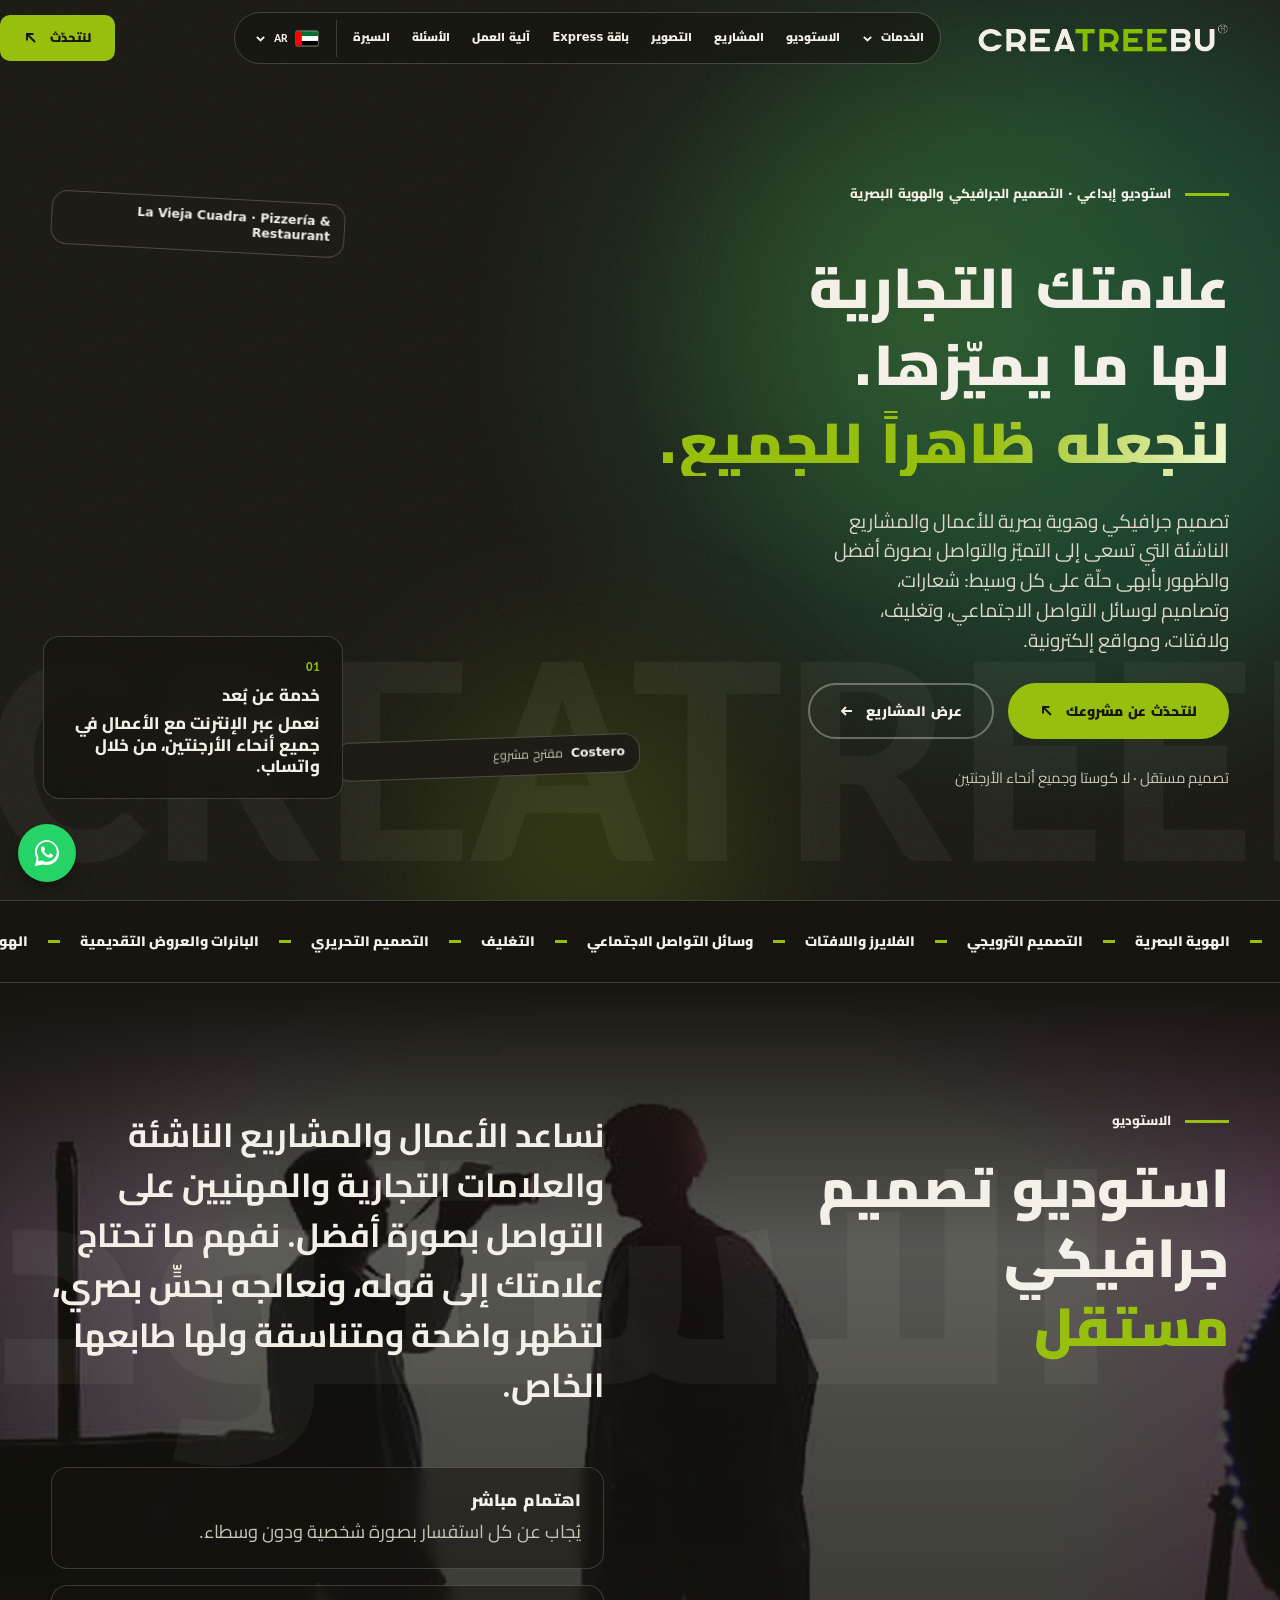
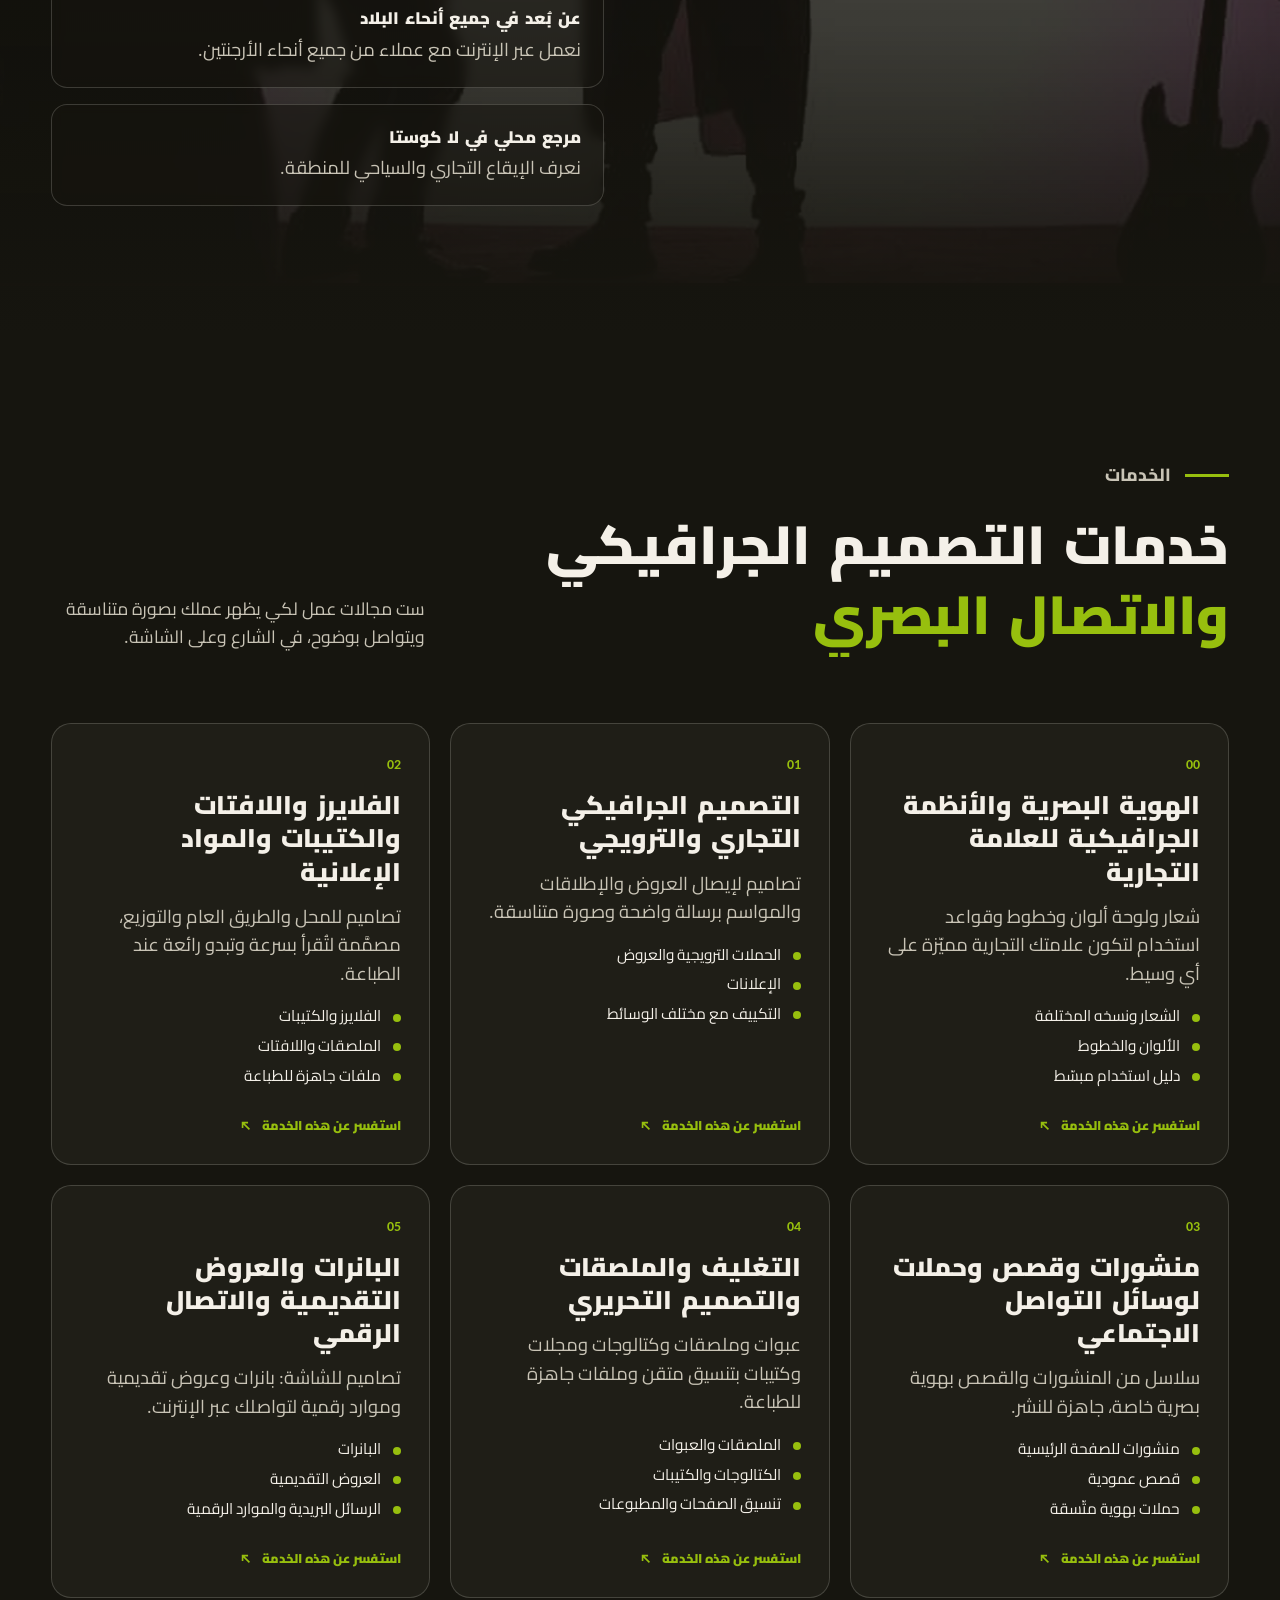
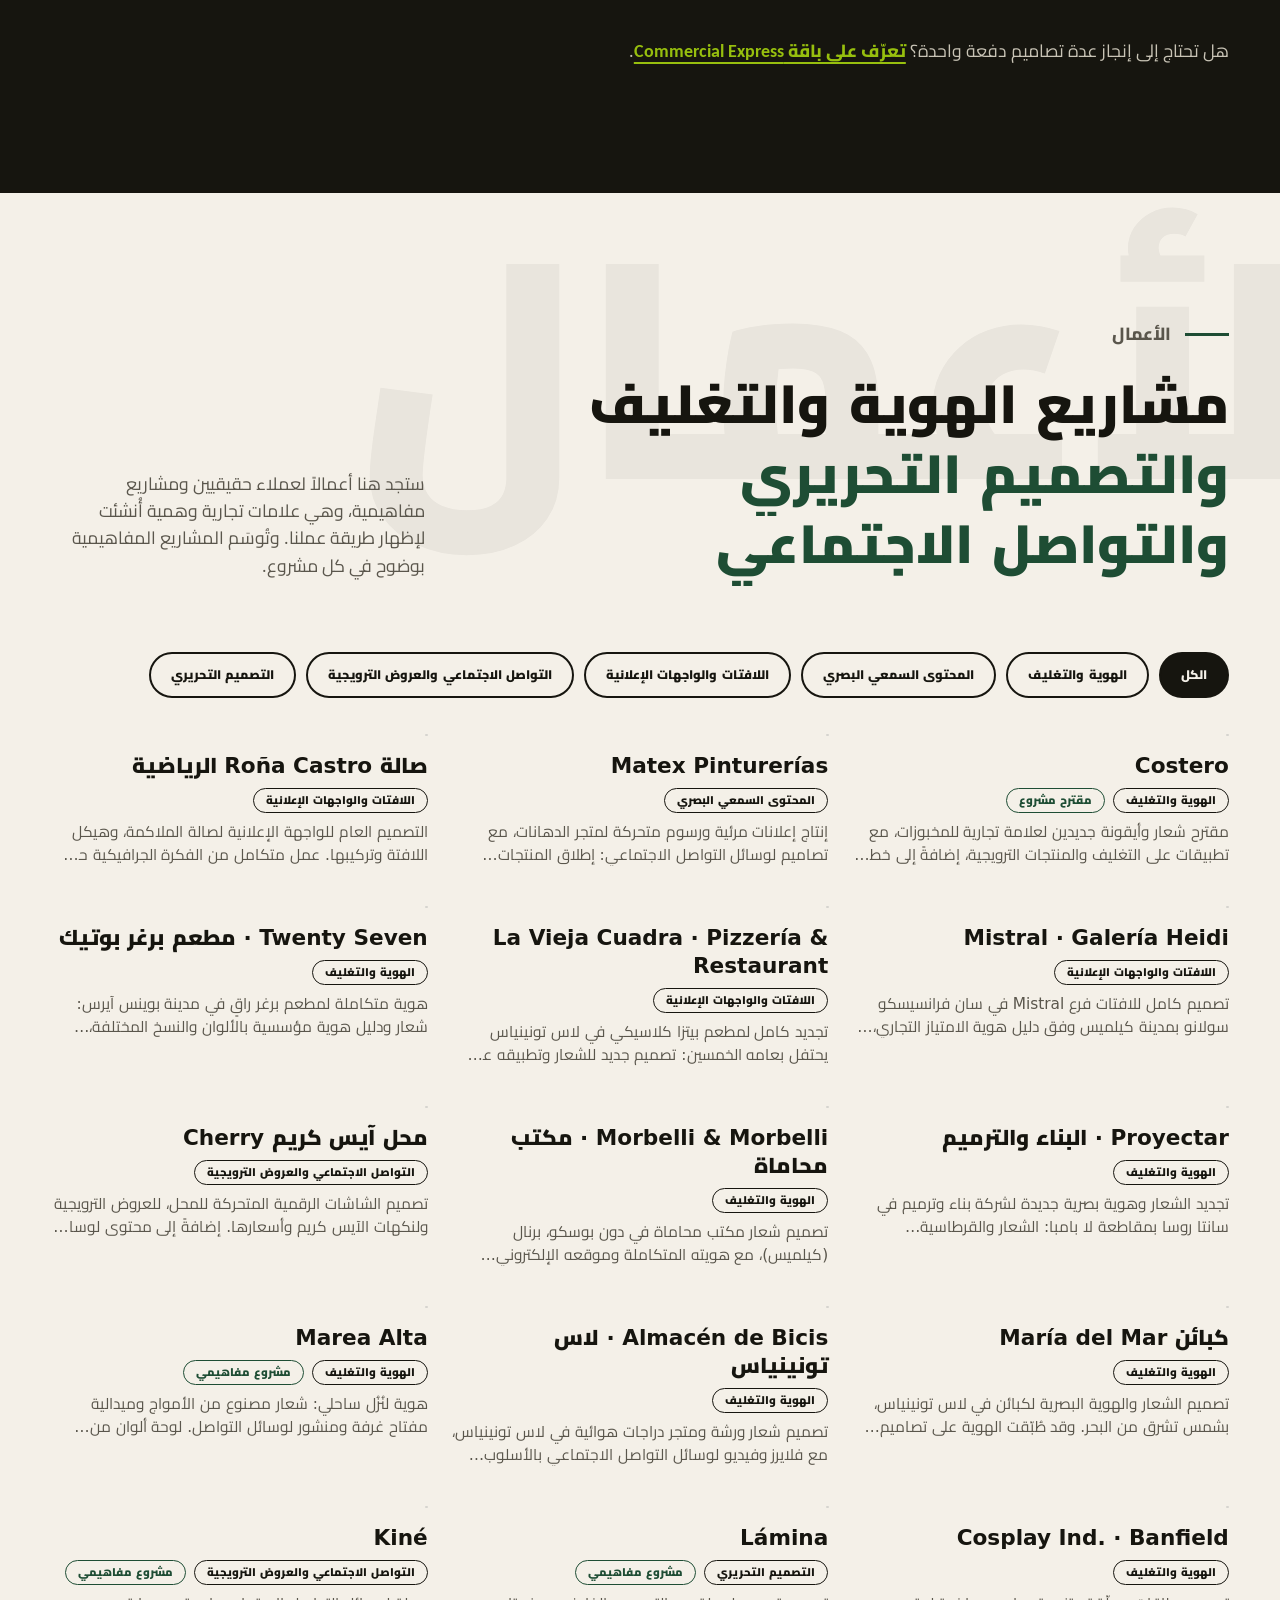
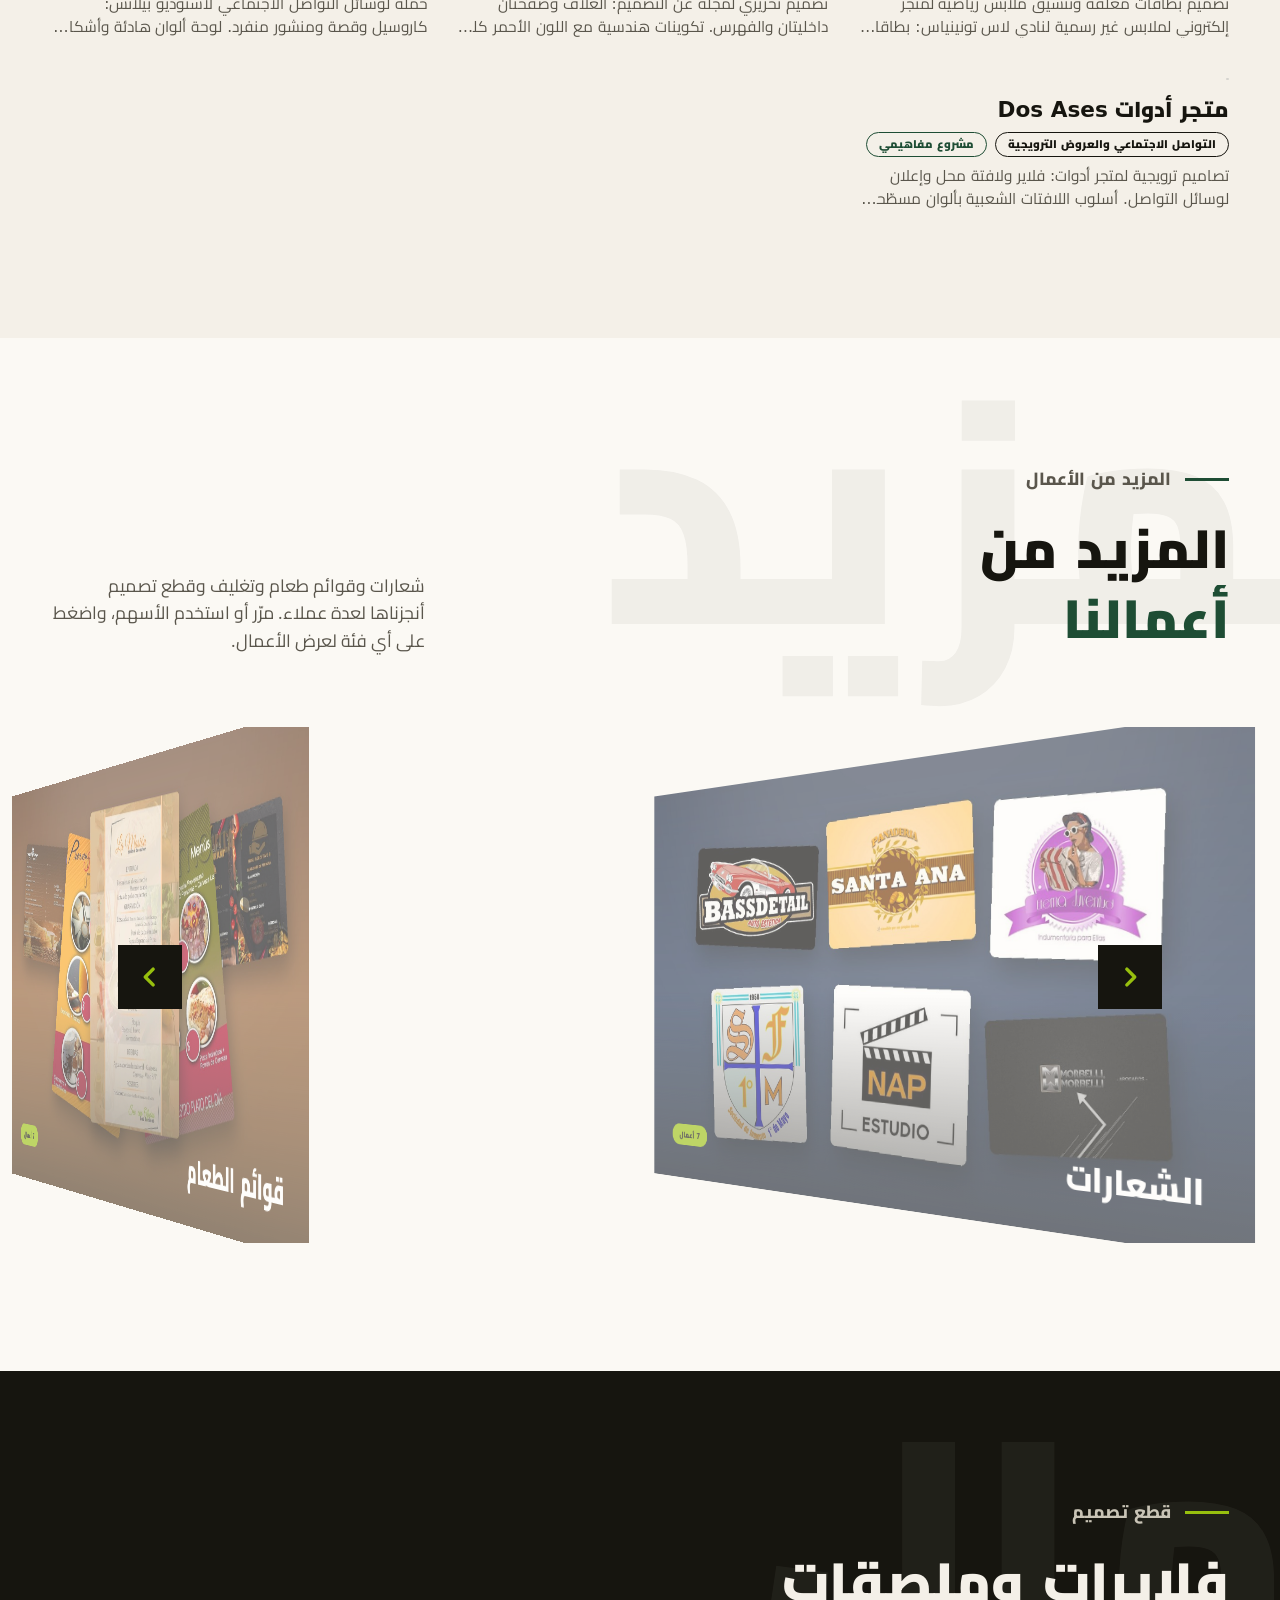
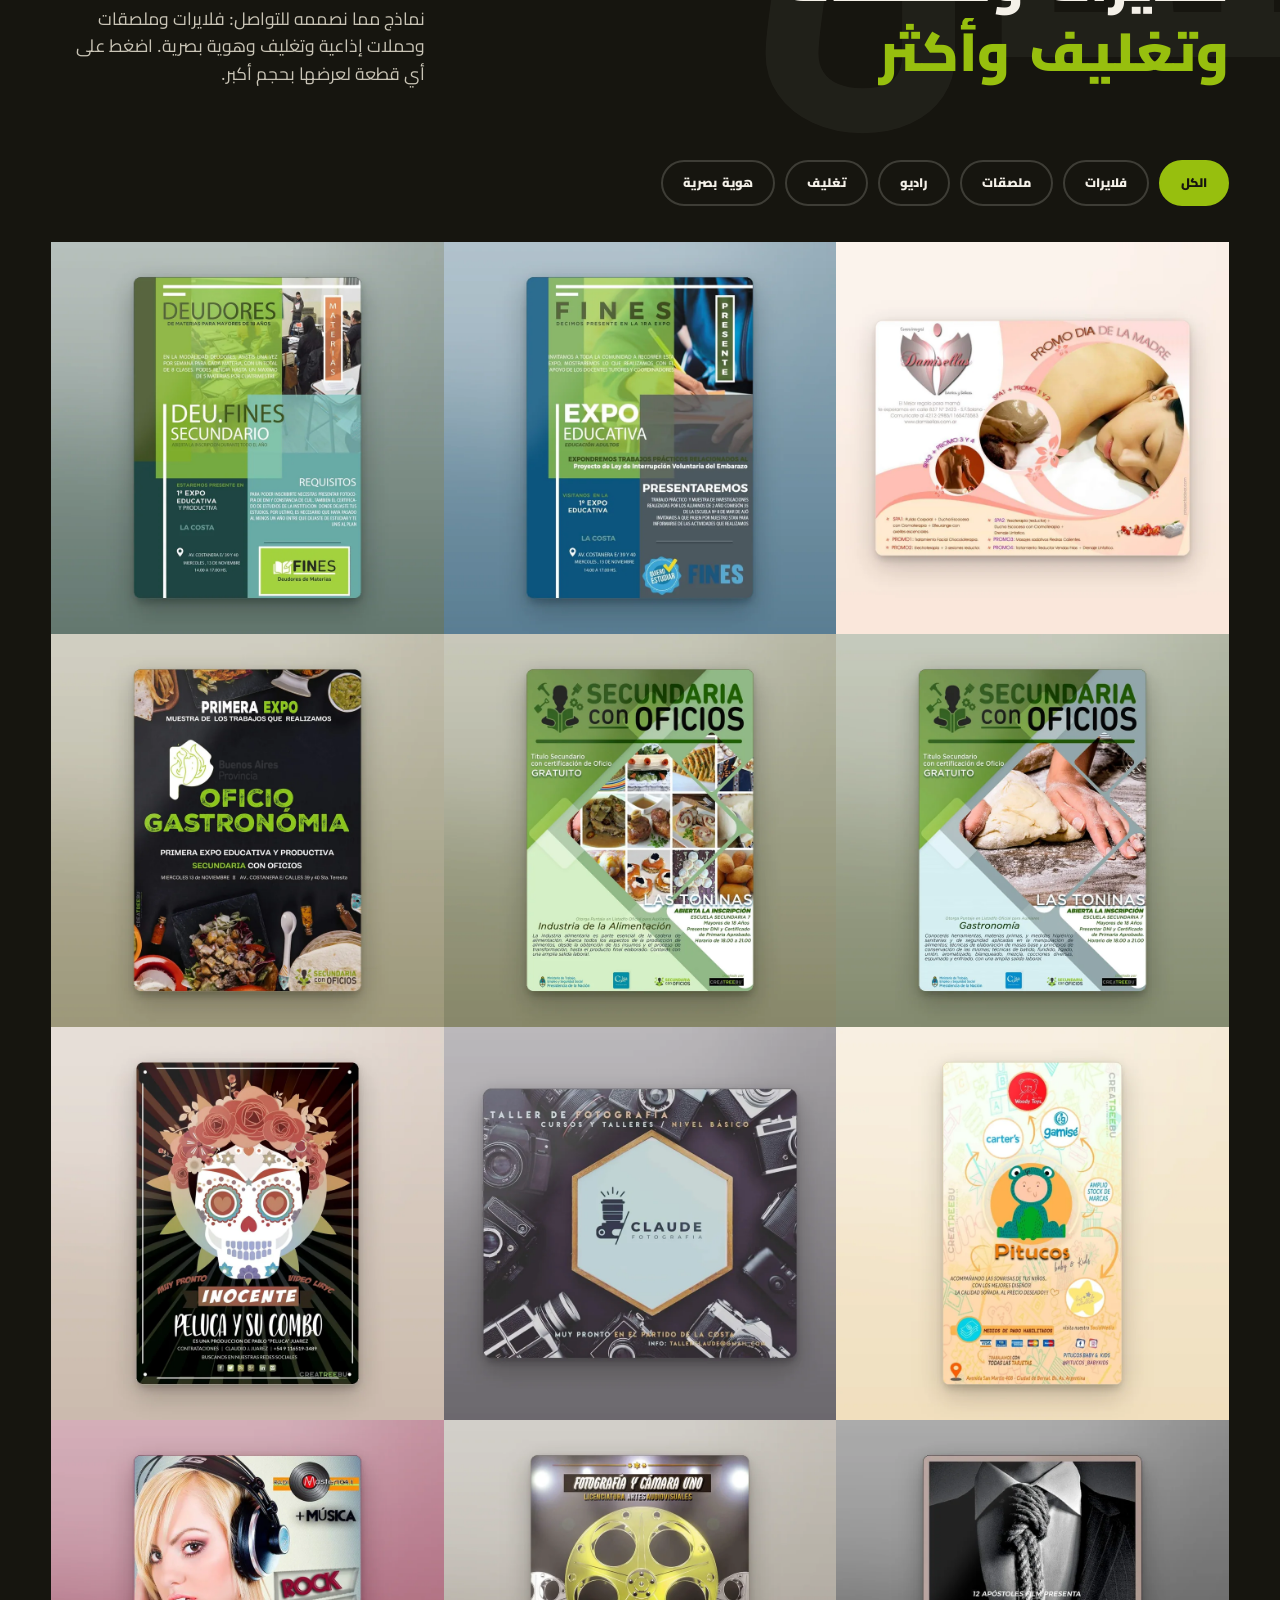
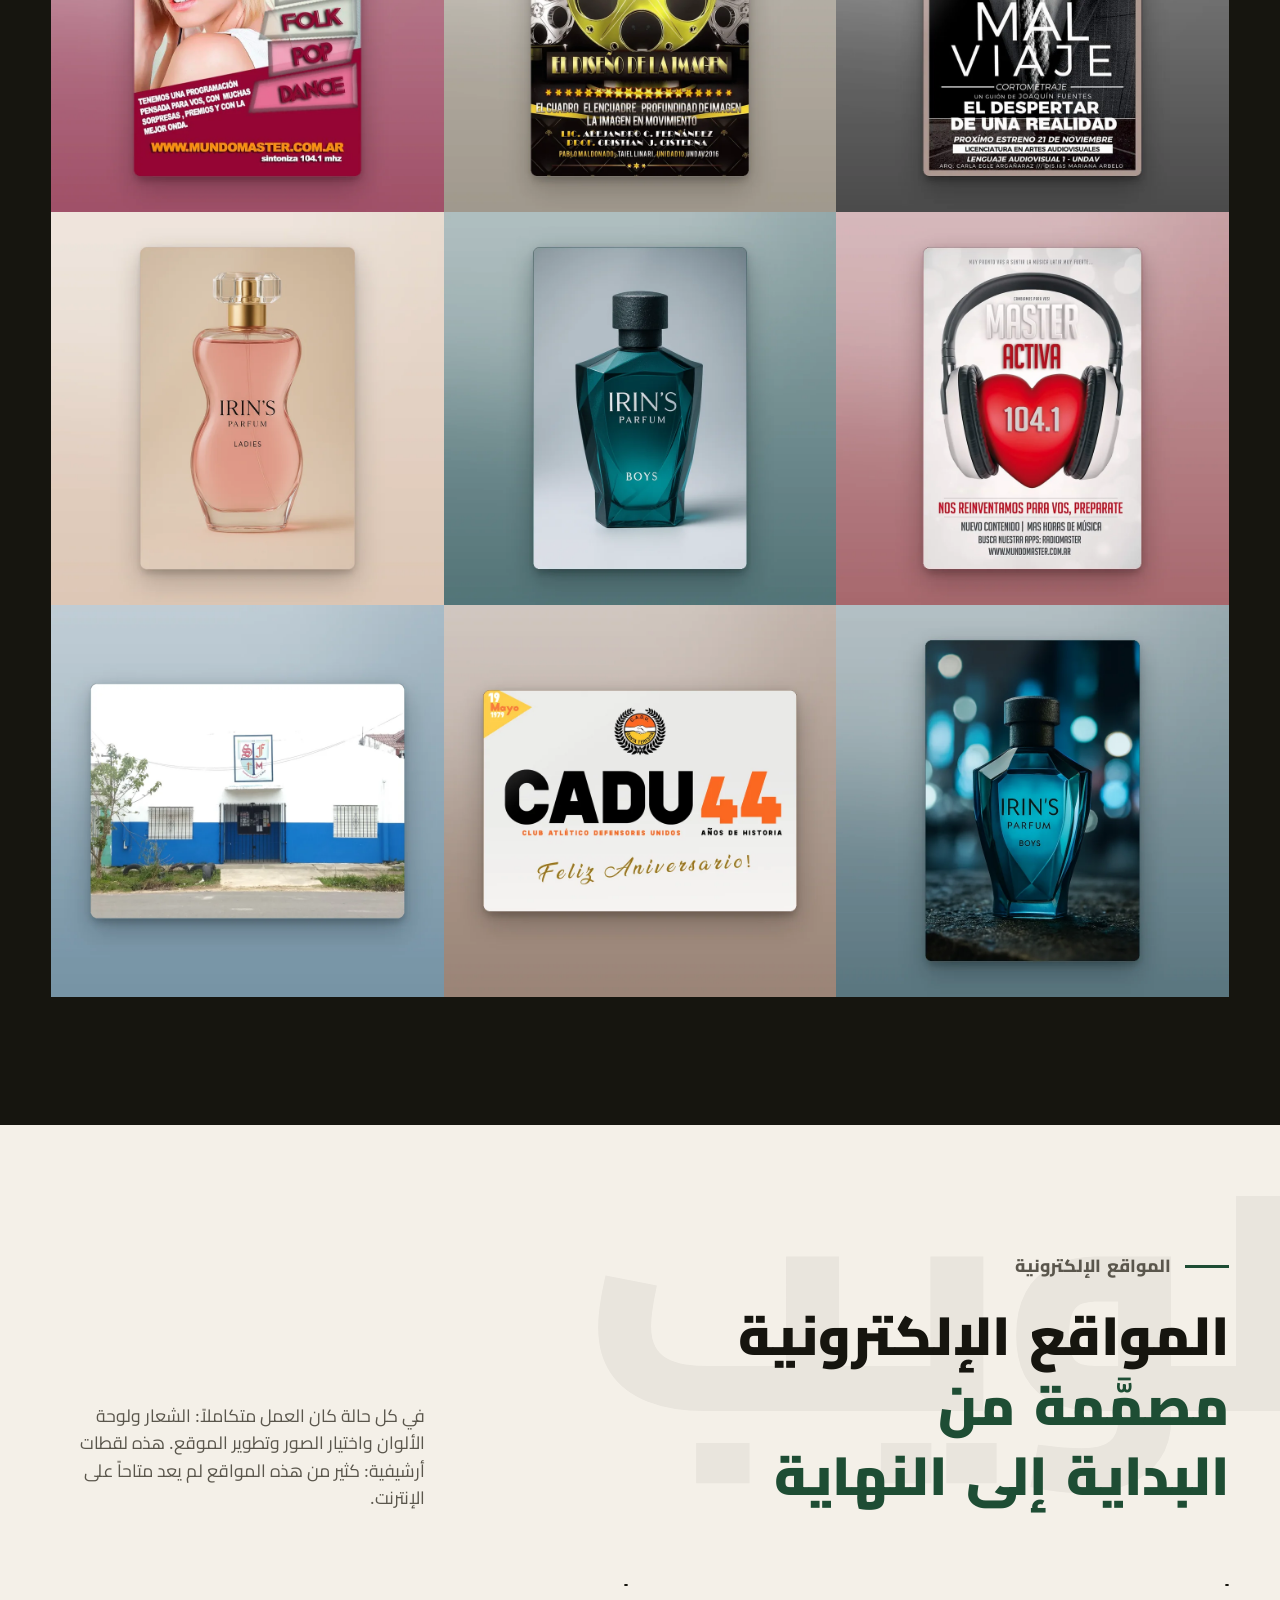
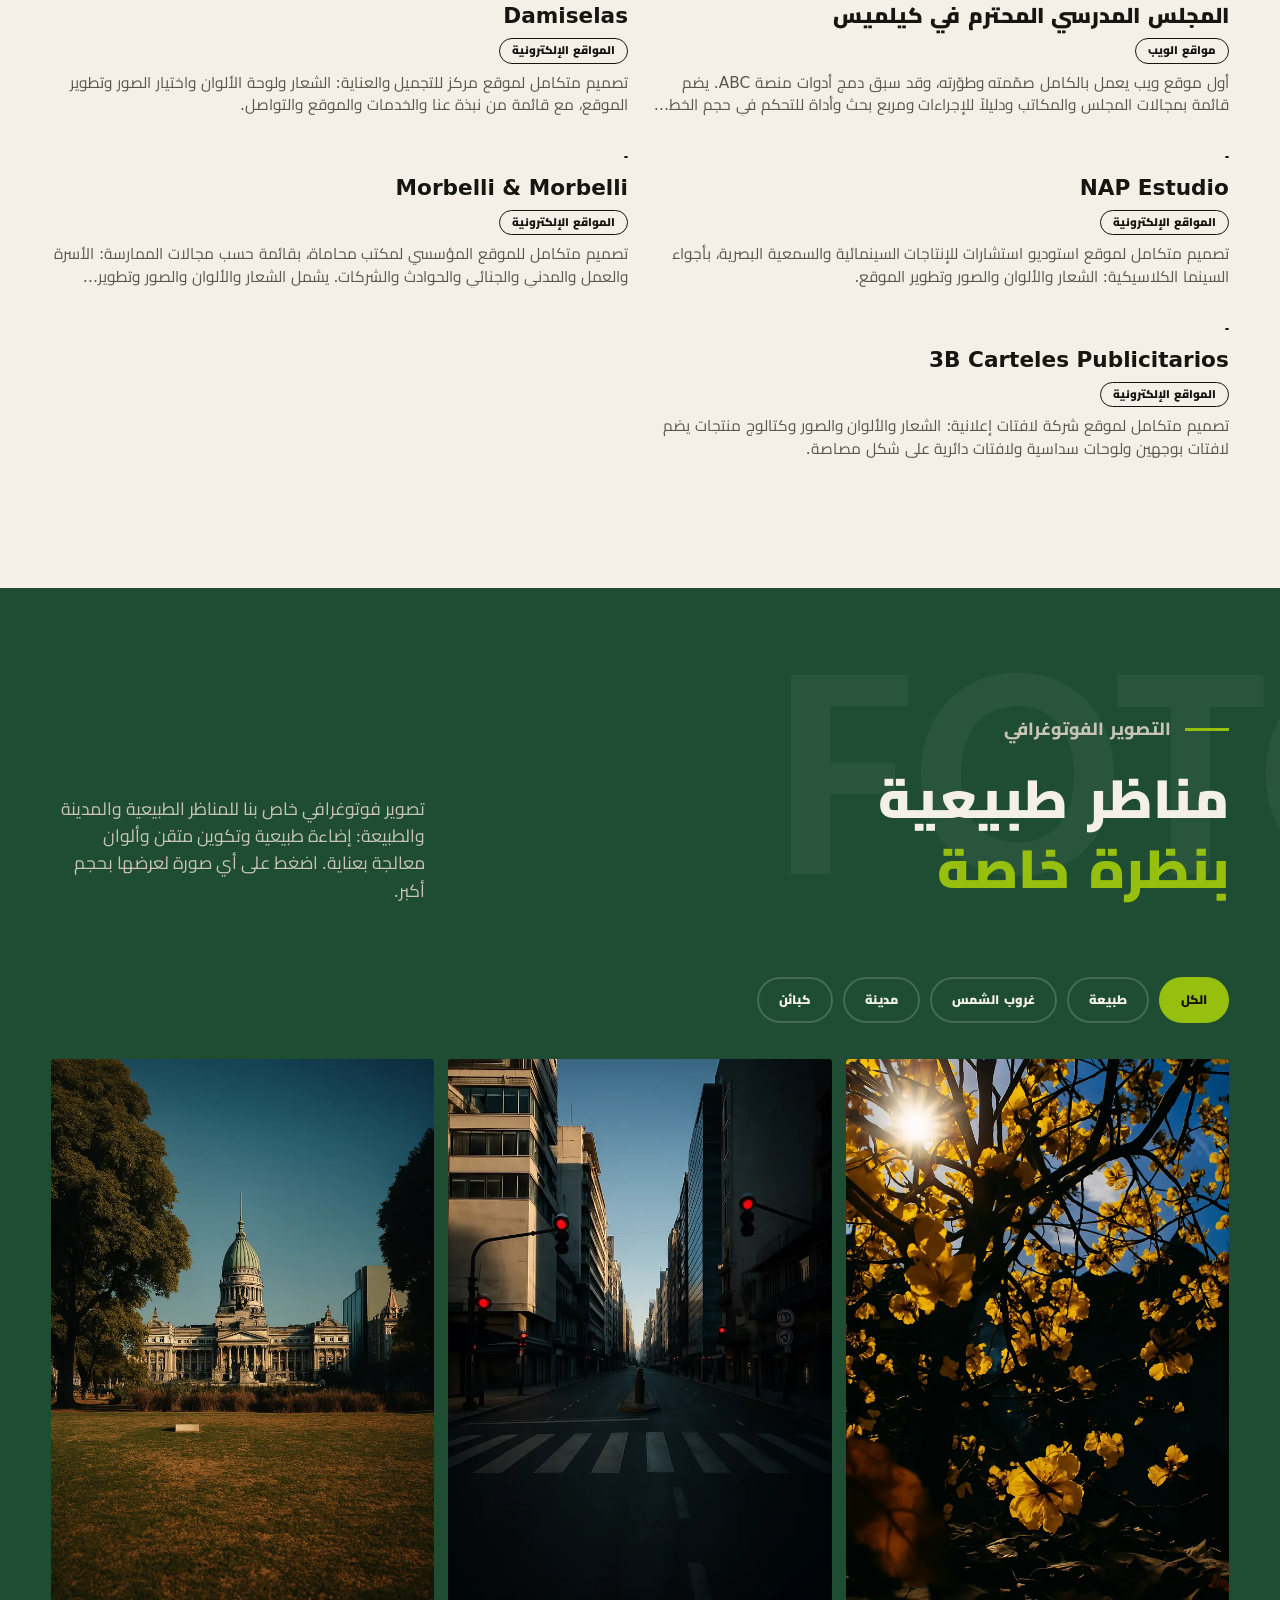
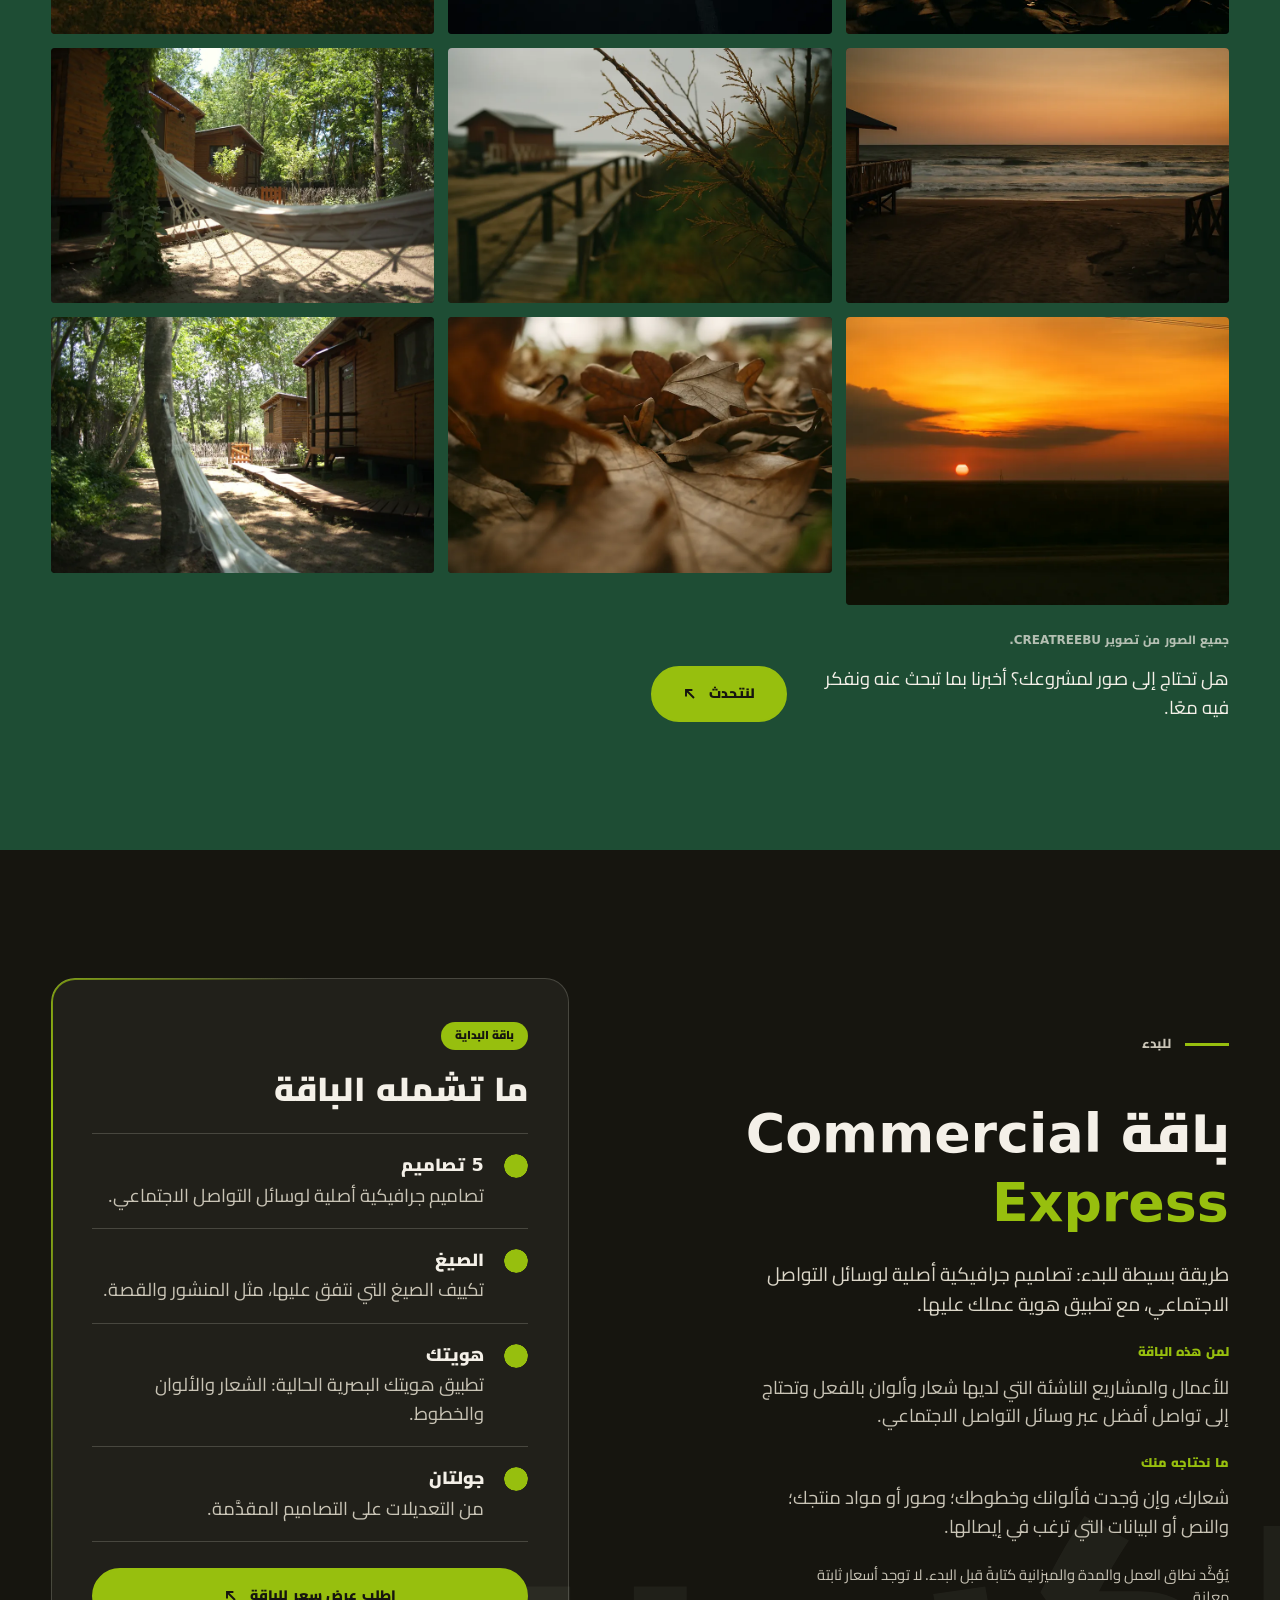
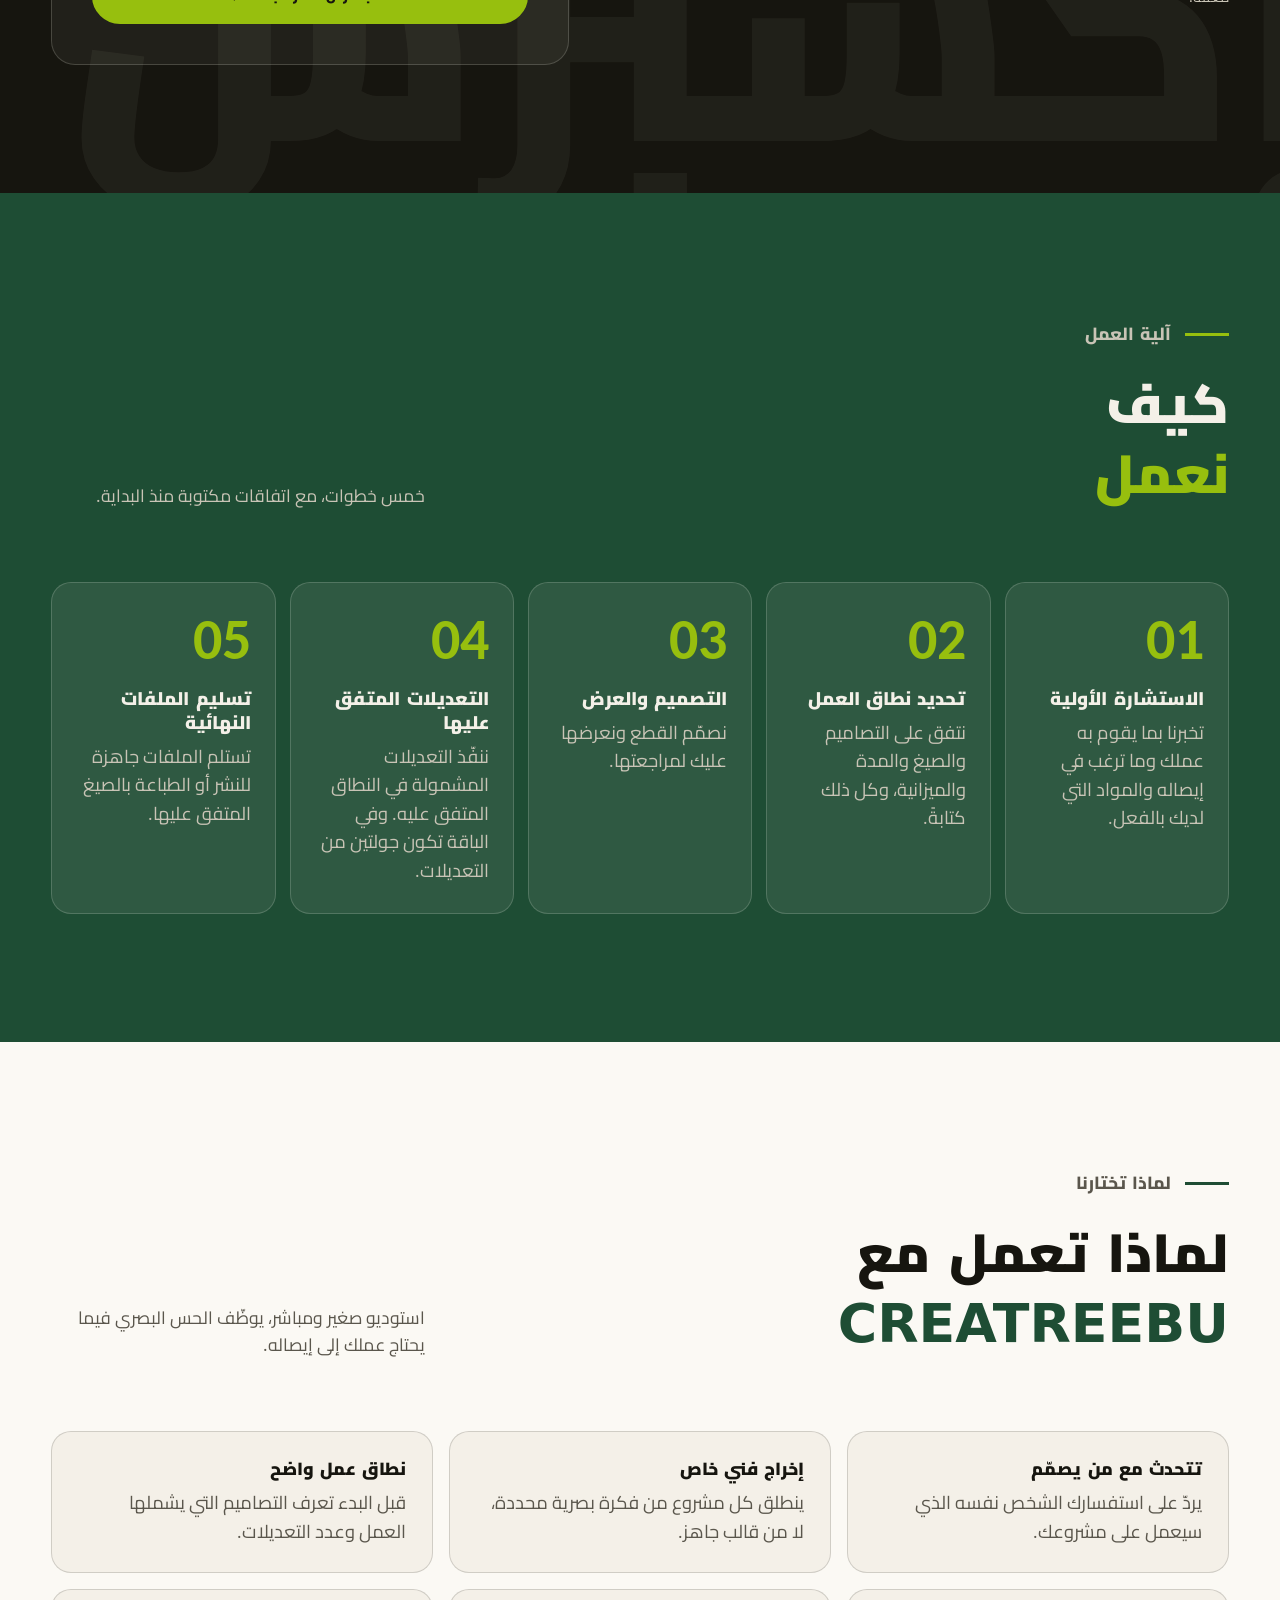
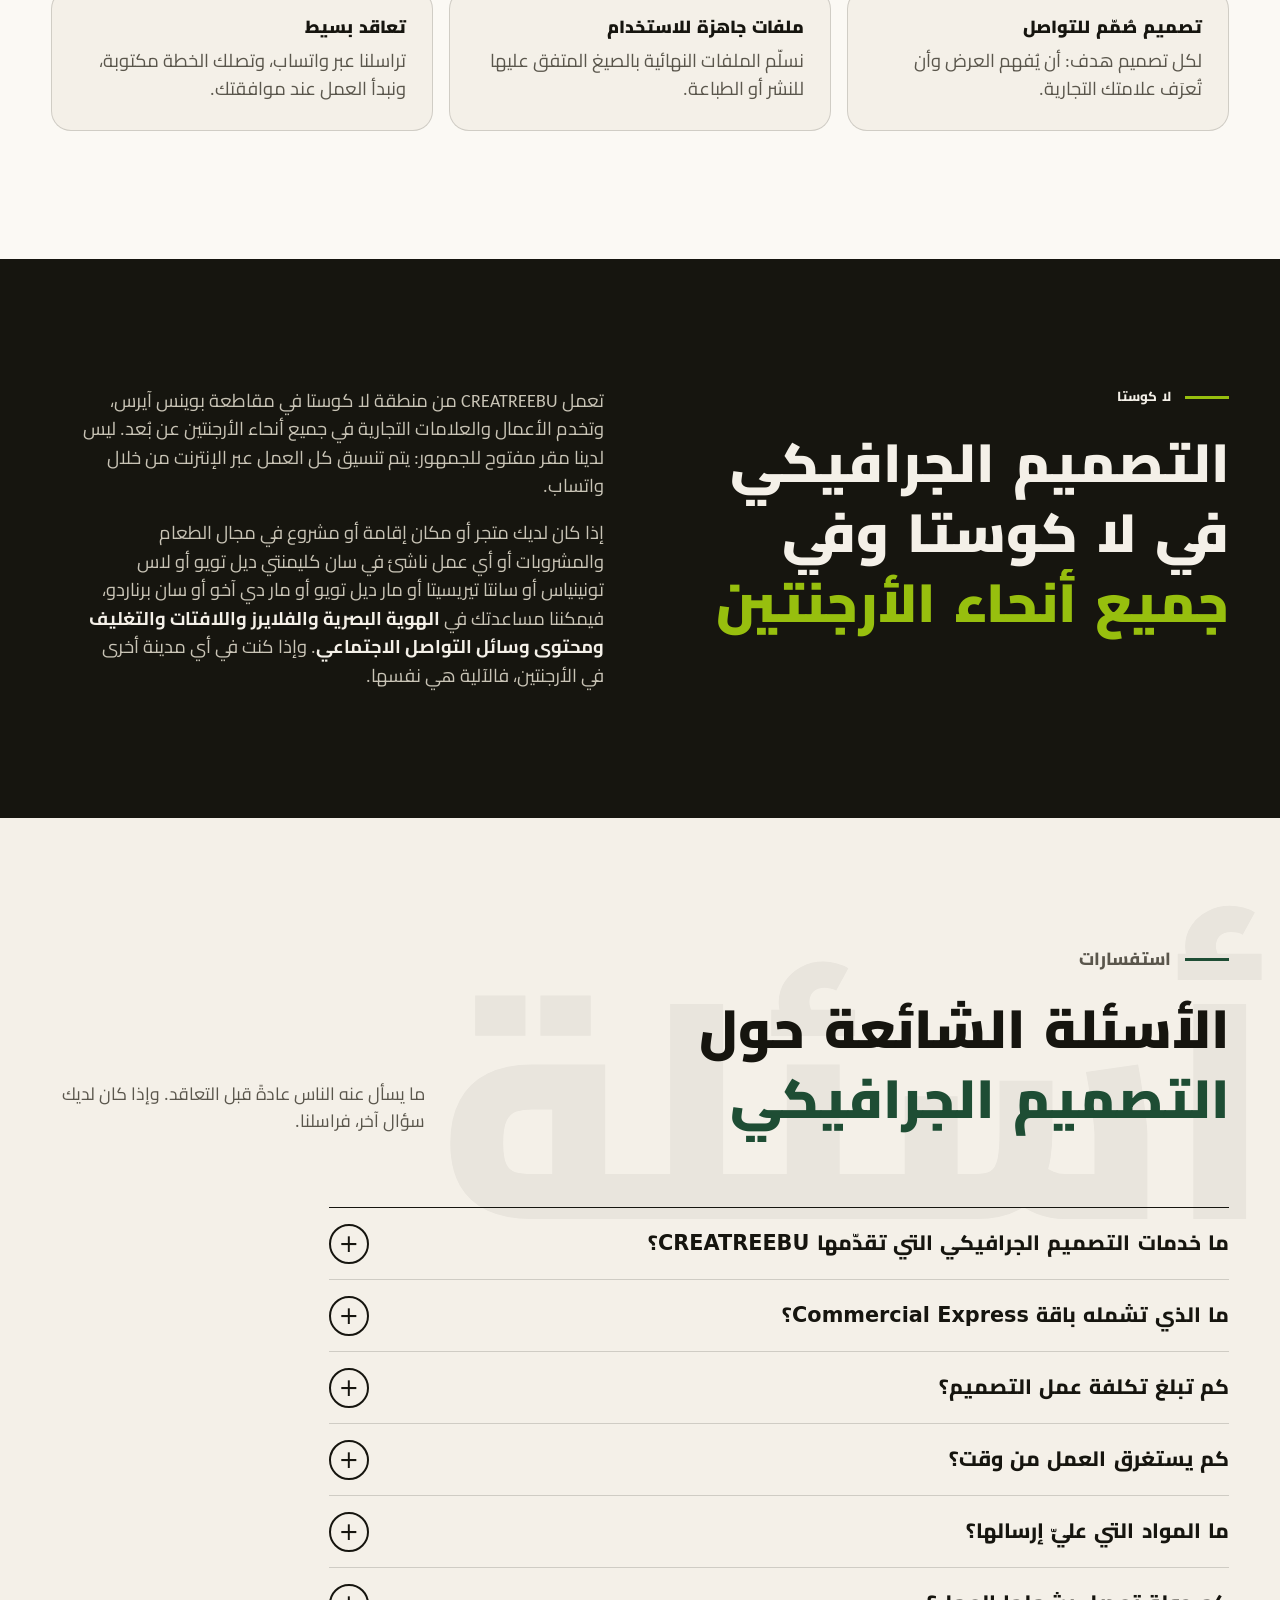
==== ar/index.html @ 33061b44 "Add files via upload" ====
<!DOCTYPE html>
<html lang="ar" dir="rtl">
<head>
  <meta charset="utf-8">
  <meta name="viewport" content="width=device-width, initial-scale=1">
  <title>التصميم الجرافيكي والهوية البصرية في الأرجنتين | CREATREEBU</title>
  <meta name="description" content="تصميم جرافيكي للأعمال: هوية بصرية وفلايرز وعروض ترويجية وتصاميم لوسائل التواصل الاجتماعي. خدمة عن بُعد في جميع أنحاء الأرجنتين انطلاقاً من لا كوستا. راسلنا عبر واتساب.">
  <meta name="robots" content="index, follow, max-image-preview:large">
  <meta name="theme-color" content="#16150F">
  <meta name="referrer" content="no-referrer">
  <link rel="canonical" href="https://creatreebu.github.io/ar/">
  <link rel="alternate" hreflang="es-AR" href="https://creatreebu.github.io/">
  <link rel="alternate" hreflang="es" href="https://creatreebu.github.io/">
  <link rel="alternate" hreflang="en" href="https://creatreebu.github.io/en/">
  <link rel="alternate" hreflang="ar" href="https://creatreebu.github.io/ar/">
  <link rel="alternate" hreflang="x-default" href="https://creatreebu.github.io/">

  <!-- Open Graph y Twitter -->
  <meta property="og:type" content="website">
  <meta property="og:locale" content="ar_AE">
  <meta property="og:locale:alternate" content="es_AR">
  <meta property="og:locale:alternate" content="en_US">
  <meta property="og:site_name" content="CREATREEBU">
  <meta property="og:url" content="https://creatreebu.github.io/ar/">
  <meta property="og:title" content="التصميم الجرافيكي والهوية البصرية في الأرجنتين | CREATREEBU">
  <meta property="og:description" content="استوديو إبداعي مستقل للتصميم الجرافيكي الرقمي: هوية بصرية وتصاميم ترويجية ومحتوى لوسائل التواصل الاجتماعي وتغليف. خدمة عن بُعد في جميع أنحاء الأرجنتين.">
  <meta property="og:image" content="https://creatreebu.github.io/og-image-ar.png">
  <meta property="og:image:width" content="1200">
  <meta property="og:image:height" content="630">
  <meta property="og:image:alt" content="CREATREEBU، استوديو إبداعي للتصميم الجرافيكي الرقمي: تصميم جرافيكي لعلامات تجارية بهوية خاصة بها.">
  <meta name="twitter:card" content="summary_large_image">
  <meta name="twitter:title" content="التصميم الجرافيكي والهوية البصرية في الأرجنتين | CREATREEBU">
  <meta name="twitter:description" content="هوية بصرية وتصاميم ترويجية ووسائل تواصل اجتماعي وتغليف. خدمة عن بُعد في جميع أنحاء الأرجنتين.">
  <meta name="twitter:image" content="https://creatreebu.github.io/og-image-ar.png">

  <link rel="icon" href="data:image/svg+xml,%3Csvg xmlns='http://www.w3.org/2000/svg' viewBox='0 0 32 32'%3E%3Crect width='32' height='32' rx='7' fill='%2316150F'/%3E%3Crect x='7' y='14' width='4' height='11' rx='2' fill='%2397BF0E'/%3E%3Crect x='14' y='7' width='4' height='18' rx='2' fill='%2397BF0E'/%3E%3Crect x='21' y='11' width='4' height='14' rx='2' fill='%2397BF0E'/%3E%3C/svg%3E">

  <script type="application/ld+json">
{
  "@context": "https://schema.org",
  "@graph": [
    {
      "@type": "WebSite",
      "@id": "https://creatreebu.github.io/ar/#website",
      "url": "https://creatreebu.github.io/ar/",
      "name": "CREATREEBU",
      "inLanguage": "ar",
      "publisher": {
        "@id": "https://creatreebu.github.io/ar/#estudio"
      }
    },
    {
      "@type": "ProfessionalService",
      "@id": "https://creatreebu.github.io/ar/#estudio",
      "name": "CREATREEBU",
      "url": "https://creatreebu.github.io/ar/",
      "description": "استوديو إبداعي مستقل للتصميم الجرافيكي الرقمي. هوية بصرية وتصاميم ترويجية ومحتوى لوسائل التواصل الاجتماعي وتغليف وتصميم تحريري. خدمة عن بُعد في جميع أنحاء الأرجنتين.",
      "image": "https://creatreebu.github.io/og-image-ar.png",
      "logo": "https://creatreebu.github.io/imagenes/logo-creatreebu.png",
      "telephone": "+5491162187085",
      "email": "creatreebu@gmail.com",
      "sameAs": ["https://www.facebook.com/Creatreebu/", "https://share.google/mDdcSpGAqllsYpdat"],
      "areaServed": [
        {
          "@type": "AdministrativeArea",
          "name": "منطقة لا كوستا، مقاطعة بوينس آيرس، الأرجنتين"
        },
        {
          "@type": "Country",
          "name": "الأرجنتين"
        }
      ],
      "knowsAbout": [
        "التصميم الجرافيكي",
        "الهوية البصرية",
        "تصميم التغليف",
        "التصميم التحريري",
        "محتوى وسائل التواصل الاجتماعي"
      ],
      "serviceType": [
        "التصميم الجرافيكي",
        "الهوية البصرية",
        "تصميم المواد الترويجية",
        "محتوى وسائل التواصل الاجتماعي",
        "التغليف والتصميم التحريري"
      ],
      "hasOfferCatalog": {
        "@type": "OfferCatalog",
        "name": "خدمات التصميم الجرافيكي والاتصال البصري",
        "itemListElement": [
          {
            "@type": "Offer",
            "itemOffered": {
              "@type": "Service",
              "name": "الهوية البصرية والأنظمة الجرافيكية للعلامة التجارية",
              "description": "شعار ولوحة ألوان وخطوط وقواعد استخدام لتكون علامتك التجارية مميّزة على أي وسيط.",
              "provider": {
                "@id": "https://creatreebu.github.io/ar/#estudio"
              }
            }
          },
          {
            "@type": "Offer",
            "itemOffered": {
              "@type": "Service",
              "name": "التصميم الجرافيكي التجاري والترويجي",
              "description": "تصاميم لإيصال العروض والإطلاقات والمواسم برسالة واضحة وصورة متناسقة.",
              "provider": {
                "@id": "https://creatreebu.github.io/ar/#estudio"
              }
            }
          },
          {
            "@type": "Offer",
            "itemOffered": {
              "@type": "Service",
              "name": "الفلايرز واللافتات والكتيبات والمواد الإعلانية",
              "description": "تصاميم للمحل والطريق العام والتوزيع، مصمَّمة لتُقرأ بسرعة وتبدو رائعة عند الطباعة.",
              "provider": {
                "@id": "https://creatreebu.github.io/ar/#estudio"
              }
            }
          },
          {
            "@type": "Offer",
            "itemOffered": {
              "@type": "Service",
              "name": "منشورات وقصص وحملات لوسائل التواصل الاجتماعي",
              "description": "سلاسل من المنشورات والقصص بهوية بصرية خاصة، جاهزة للنشر.",
              "provider": {
                "@id": "https://creatreebu.github.io/ar/#estudio"
              }
            }
          },
          {
            "@type": "Offer",
            "itemOffered": {
              "@type": "Service",
              "name": "التغليف والملصقات والتصميم التحريري",
              "description": "عبوات وملصقات وكتالوجات ومجلات وكتيبات بتنسيق متقن وملفات جاهزة للطباعة.",
              "provider": {
                "@id": "https://creatreebu.github.io/ar/#estudio"
              }
            }
          },
          {
            "@type": "Offer",
            "itemOffered": {
              "@type": "Service",
              "name": "البانرات والعروض التقديمية والاتصال الرقمي",
              "description": "تصاميم للشاشة: بانرات وعروض تقديمية وموارد رقمية لتواصلك عبر الإنترنت.",
              "provider": {
                "@id": "https://creatreebu.github.io/ar/#estudio"
              }
            }
          },
          {
            "@type": "Offer",
            "itemOffered": {
              "@type": "Service",
              "name": "باقة Commercial Express",
              "description": "خمسة تصاميم جرافيكية أصلية لوسائل التواصل الاجتماعي، وتكييف الصيغ المتفق عليها، وتطبيق الهوية البصرية الحالية، وجولتان من التعديلات.",
              "provider": {
                "@id": "https://creatreebu.github.io/ar/#estudio"
              }
            }
          }
        ]
      }
    },
    {
      "@type": "WebPage",
      "@id": "https://creatreebu.github.io/ar/#webpage",
      "url": "https://creatreebu.github.io/ar/",
      "name": "التصميم الجرافيكي والهوية البصرية في الأرجنتين | CREATREEBU",
      "inLanguage": "ar",
      "isPartOf": {
        "@id": "https://creatreebu.github.io/ar/#website"
      },
      "about": {
        "@id": "https://creatreebu.github.io/ar/#estudio"
      },
      "primaryImageOfPage": {
        "@type": "ImageObject",
        "url": "https://creatreebu.github.io/og-image-ar.png",
        "width": 1200,
        "height": 630
      }
    },
    {
      "@type": "FAQPage",
      "@id": "https://creatreebu.github.io/ar/#preguntas",
      "url": "https://creatreebu.github.io/ar/#preguntas",
      "inLanguage": "ar",
      "mainEntity": [
        {
          "@type": "Question",
          "name": "ما خدمات التصميم الجرافيكي التي تقدّمها CREATREEBU؟",
          "acceptedAnswer": {
            "@type": "Answer",
            "text": "الهوية البصرية والأنظمة الجرافيكية للعلامات التجارية؛ والتصميم الجرافيكي التجاري والترويجي؛ والفلايرز واللافتات والكتيبات والمواد الإعلانية؛ ومنشورات وقصص وحملات وسائل التواصل الاجتماعي؛ والتغليف والملصقات والتصميم التحريري؛ والبانرات والعروض التقديمية وتصاميم الاتصال الرقمي."
          }
        },
        {
          "@type": "Question",
          "name": "ما الذي تشمله باقة Commercial Express؟",
          "acceptedAnswer": {
            "@type": "Answer",
            "text": "خمسة تصاميم جرافيكية أصلية لوسائل التواصل الاجتماعي، وتكييف الصيغ التي نتفق عليها، وتطبيق هويتك البصرية الحالية، وجولتان من التعديلات."
          }
        },
        {
          "@type": "Question",
          "name": "كم تبلغ تكلفة عمل التصميم؟",
          "acceptedAnswer": {
            "@type": "Answer",
            "text": "لا نعمل بأسعار ثابتة معلنة لأن لكل مشروع نطاقاً مختلفاً. تراسلنا عبر واتساب وتخبرنا بما تحتاج إليه، فنرسل لك عرض سعر مكتوباً قبل البدء."
          }
        },
        {
          "@type": "Question",
          "name": "كم يستغرق العمل من وقت؟",
          "acceptedAnswer": {
            "@type": "Answer",
            "text": "يعتمد ذلك على نطاق العمل ووقت استلامنا للمواد وملاحظاتك. ويُتَّفق كتابةً على المدة المقدَّرة قبل البدء، بعد أن نطّلع على العمل."
          }
        },
        {
          "@type": "Question",
          "name": "ما المواد التي عليّ إرسالها؟",
          "acceptedAnswer": {
            "@type": "Answer",
            "text": "شعارك، وإن وُجدت فألوانك وخطوطك؛ وصور أو مواد منتجك أو محلك أو مكان إقامتك؛ والنص أو البيانات التي ترغب في إيصالها. وإذا نقص شيء فنحدده معاً في الاستشارة الأولية."
          }
        },
        {
          "@type": "Question",
          "name": "كم جولة تعديل يشملها العمل؟",
          "acceptedAnswer": {
            "@type": "Answer",
            "text": "تشمل باقة Commercial Express جولتين من التعديلات. أما في الأعمال الأخرى فيُتَّفق على عدد التعديلات ضمن نطاق العمل قبل البدء."
          }
        },
        {
          "@type": "Question",
          "name": "هل تعملون مع أعمال في لا كوستا وفي مدن أخرى؟",
          "acceptedAnswer": {
            "@type": "Answer",
            "text": "نعم. نعمل من لا كوستا في مقاطعة بوينس آيرس، ونخدم الأعمال والعلامات التجارية في جميع أنحاء الأرجنتين عن بُعد. ويتم تنسيق كل شيء عبر الإنترنت من خلال واتساب."
          }
        },
        {
          "@type": "Question",
          "name": "ما الملفات التي أستلمها في نهاية العمل؟",
          "acceptedAnswer": {
            "@type": "Answer",
            "text": "الملفات النهائية الجاهزة للنشر أو الطباعة، بالصيغ التي نتفق عليها ضمن نطاق العمل، مثل صور لوسائل التواصل الاجتماعي أو ملفات للمطبعة."
          }
        },
        {
          "@type": "Question",
          "name": "هل مشاريع معرض الأعمال لعملاء حقيقيين؟",
          "acceptedAnswer": {
            "@type": "Answer",
            "text": "بعضها كذلك وبعضها لا. المشاريع الموسومة بـ«مشروع مفاهيمي» هي علامات تجارية وهمية أُنشئت لإظهار طريقة عملنا في الهوية والتغليف والتصميم التحريري ووسائل التواصل والعروض الترويجية. أما البقية فهي أعمال أو مقترحات لعملاء حقيقيين."
          }
        }
      ]
    }
  ]
}
  </script>

  <link rel="preconnect" href="https://fonts.googleapis.com">
  <link rel="preconnect" href="https://fonts.gstatic.com" crossorigin>
  <link rel="stylesheet" href="https://fonts.googleapis.com/css2?family=Carlito:ital,wght@0,400;0,700;1,400&display=swap">
  <link rel="stylesheet" href="../style.css">
  <link rel="stylesheet" href="../lang.css">
  <link rel="stylesheet" href="../rtl.css">
  <link rel="preload" href="../fonts/cairo-arabic-wght.woff2" as="font" type="font/woff2" crossorigin>
</head>

<body>
  <a class="saltar" href="#contenido">انتقل إلى المحتوى</a>
  <div class="progreso" id="progreso" aria-hidden="true"></div>

  <!-- ENCABEZADO -->
  <header class="cab">
    <div class="contenedor cab-fila">
      <a class="marca" href="#inicio" aria-label="CREATREEBU، العودة إلى أعلى الصفحة">
        <img class="marca-logo" src="../imagenes/logo-creatreebu-cab.png" width="925" height="110" alt="CREATREEBU">
      </a>

      <button class="menu-btn" type="button" aria-expanded="false" aria-controls="menu" aria-label="فتح القائمة">
        <span class="menu-barras" aria-hidden="true"></span>
      </button>

      <nav class="nav" id="menu" aria-label="الرئيسية">
        <ul class="nav-capsula">
          <li class="nav-mega">
            <button class="nav-btn" type="button" aria-expanded="false" aria-controls="mega">
              الخدمات
              <svg viewBox="0 0 12 12" aria-hidden="true" focusable="false"><path d="M2 4.2L6 8.2L10 4.2" fill="none" stroke="currentColor" stroke-width="2"/></svg>
            </button>
            <div class="mega" id="mega">
              <div class="mega-cab">
                <p>الخدمات</p>
                <a class="enlace-flecha" href="#servicios">عرض الكل</a>
              </div>
              <div class="mega-cols">
                <div class="mega-grupo">
                  <p>العلامة التجارية</p>
                  <ul>
                    <li><a href="#servicio-identidad"><b>00</b> الهوية البصرية</a></li>
                    <li><a href="#servicio-packaging"><b>04</b> التغليف والتصميم التحريري</a></li>
                  </ul>
                </div>
                <div class="mega-grupo">
                  <p>الاتصال التجاري</p>
                  <ul>
                    <li><a href="#servicio-promocional"><b>01</b> التصميم الترويجي</a></li>
                    <li><a href="#servicio-flyers"><b>02</b> الفلايرز واللافتات</a></li>
                  </ul>
                </div>
                <div class="mega-grupo">
                  <p>التواصل الاجتماعي والرقمي</p>
                  <ul>
                    <li><a href="#servicio-redes"><b>03</b> وسائل التواصل الاجتماعي</a></li>
                    <li><a href="#servicio-digital"><b>05</b> البانرات والعروض التقديمية</a></li>
                  </ul>
                </div>
              </div>
              <div class="mega-cta">
                <p class="mc-t">باقة Commercial Express</p>
                <p>خمس قطع لوسائل التواصل الاجتماعي بهويتك البصرية مطبّقة عليها، مع جولتَي تعديل.</p>
                <a class="btn btn--lima btn--sm btn--flecha" href="#pack">عرض الباقة</a>
              </div>
            </div>
          </li>
          <li><a href="#estudio">الاستوديو</a></li>
          <li><a href="#proyectos">المشاريع</a></li>
          <li><a href="#fotografia">التصوير</a></li>
          <li><a href="#pack">باقة Express</a></li>
          <li><a href="#proceso">آلية العمل</a></li>
          <li><a href="#preguntas">الأسئلة</a></li>
          <li><a href="#quien-soy">السيرة</a></li>
          <li class="nav-lang">
            <svg class="lang-sprite" width="0" height="0" focusable="false" aria-hidden="true" style="position:absolute"><defs>
<symbol id="flag-ar" viewBox="0 0 24 16"><rect width="24" height="16" fill="#74ACDF"/><rect y="5.33" width="24" height="5.34" fill="#fff"/><circle cx="12" cy="8" r="1.7" fill="#F6B40E"/></symbol>
<symbol id="flag-us" viewBox="0 0 24 16"><rect width="24" height="16" fill="#fff"/><path fill="#B22234" d="M0 0h24v1.23H0zm0 2.46h24v1.23H0zm0 2.46h24v1.23H0zm0 2.46h24v1.23H0zm0 2.46h24v1.23H0zm0 2.46h24v1.23H0zM0 14.77h24V16H0z"/><rect width="10.4" height="8.62" fill="#3C3B6E"/><g fill="#fff"><circle cx="1.8" cy="1.5" r=".55"/><circle cx="4.2" cy="1.5" r=".55"/><circle cx="6.6" cy="1.5" r=".55"/><circle cx="9" cy="1.5" r=".55"/><circle cx="3" cy="3.3" r=".55"/><circle cx="5.4" cy="3.3" r=".55"/><circle cx="7.8" cy="3.3" r=".55"/><circle cx="1.8" cy="5.1" r=".55"/><circle cx="4.2" cy="5.1" r=".55"/><circle cx="6.6" cy="5.1" r=".55"/><circle cx="9" cy="5.1" r=".55"/><circle cx="3" cy="6.9" r=".55"/><circle cx="5.4" cy="6.9" r=".55"/><circle cx="7.8" cy="6.9" r=".55"/></g></symbol>
<symbol id="flag-ae" viewBox="0 0 24 16"><rect width="24" height="16" fill="#fff"/><rect width="24" height="5.33" fill="#00732F"/><rect y="10.67" width="24" height="5.33" fill="#000"/><rect width="6.4" height="16" fill="#FF0000"/></symbol>
</defs></svg>
            <button class="lang-btn" type="button" aria-expanded="false" aria-controls="lang-menu" aria-label="اللغة: العربية. اختيار اللغة"><svg class="lang-flag" viewBox="0 0 24 16" width="22" height="15" aria-hidden="true" focusable="false"><use href="#flag-ae"/></svg><span class="lang-cod" aria-hidden="true">AR</span><svg class="lang-chev" viewBox="0 0 12 12" aria-hidden="true" focusable="false"><path d="M2 4.2L6 8.2L10 4.2" fill="none" stroke="currentColor" stroke-width="2"/></svg></button>
            <ul class="lang-menu" id="lang-menu" aria-label="اللغة">
              <li><a class="lang-op" href="../" lang="es" hreflang="es"><svg class="lang-flag" viewBox="0 0 24 16" width="22" height="15" aria-hidden="true" focusable="false"><use href="#flag-ar"/></svg><span class="lang-nombre">Español</span></a></li>
              <li><a class="lang-op" href="../en/" lang="en" hreflang="en"><svg class="lang-flag" viewBox="0 0 24 16" width="22" height="15" aria-hidden="true" focusable="false"><use href="#flag-us"/></svg><span class="lang-nombre">English</span></a></li>
              <li><a class="lang-op activo" href="./" lang="ar" hreflang="ar" aria-current="true"><svg class="lang-flag" viewBox="0 0 24 16" width="22" height="15" aria-hidden="true" focusable="false"><use href="#flag-ae"/></svg><span class="lang-nombre">العربية</span></a></li>
            </ul>
          </li>
        </ul>
        <a class="btn btn--lima btn--sm btn--cab btn--flecha" href="#contacto" data-wa="general">لنتحدّث</a>
      </nav>
    </div>
  </header>

  <main id="contenido">

    <!-- HERO -->
    <section class="hero" id="inicio" aria-labelledby="titulo-hero">
      <div class="aurora" aria-hidden="true"><i></i><i></i></div>
      <span class="fantasma" aria-hidden="true" data-par>CREATREEBU</span>
      <div class="contenedor">
        <div class="hero-texto">
          <p class="eyebrow">استوديو إبداعي · التصميم الجرافيكي والهوية البصرية</p>
          <h1 class="h1" id="titulo-hero"><span class="l"><span>علامتك التجارية</span></span> <span class="l"><span>لها ما يميّزها.</span></span> <span class="l"><span><span class="acento grad">لنجعله ظاهراً للجميع.</span></span></span></h1>
          <p class="lead">تصميم جرافيكي وهوية بصرية للأعمال والمشاريع الناشئة التي تسعى إلى التميّز والتواصل بصورة أفضل والظهور بأبهى حلّة على كل وسيط: شعارات، وتصاميم لوسائل التواصل الاجتماعي، وتغليف، ولافتات، ومواقع إلكترونية.</p>
          <div class="acciones">
            <a class="btn btn--lima btn--flecha" href="#contacto" data-wa="general">لنتحدّث عن مشروعك</a>
            <a class="btn btn--linea btn--sig" href="#proyectos">عرض المشاريع</a>
          </div>
          <p class="fine">تصميم مستقل · لا كوستا وجميع أنحاء الأرجنتين</p>
        </div>

        <div class="collage" id="collage" role="group" aria-label="مشاريع مميّزة">
          <div class="vidrio">
            <span class="vidrio-num" aria-hidden="true">01</span>
            <p class="vidrio-t">خدمة عن بُعد</p>
            <p>نعمل عبر الإنترنت مع الأعمال في جميع أنحاء الأرجنتين، من خلال واتساب.</p>
          </div>
        </div>
      </div>
    </section>

    <!-- TIRA DE CAPACIDADES -->
    <section class="tira" id="tira" aria-label="ما نقدّمه">
      <div class="tira-pista">
        <ul class="tira-lista">
          <li><a href="#servicio-identidad">الهوية البصرية</a></li>
          <li><a href="#servicio-promocional">التصميم الترويجي</a></li>
          <li><a href="#servicio-flyers">الفلايرز واللافتات</a></li>
          <li><a href="#servicio-redes">وسائل التواصل الاجتماعي</a></li>
          <li><a href="#servicio-packaging">التغليف</a></li>
          <li><a href="#servicio-packaging">التصميم التحريري</a></li>
          <li><a href="#servicio-digital">البانرات والعروض التقديمية</a></li>
        </ul>
      </div>
    </section>

    <!-- PRESENTACIÓN DEL ESTUDIO -->
    <section class="sec sec--oscuro estudio" id="estudio" aria-labelledby="titulo-estudio">
      <div class="estudio-fondo" aria-hidden="true"><picture><source srcset="../imagenes/estudio-fondo.webp" type="image/webp"><img src="../imagenes/estudio-fondo.jpg" width="1800" height="1020" alt="" loading="lazy" decoding="async"></picture></div>
      <span class="fantasma" aria-hidden="true" data-par>الاستوديو</span>
      <div class="contenedor">
        <div class="estudio-grid">
          <div>
            <p class="eyebrow">الاستوديو</p>
            <h2 class="titan" id="titulo-estudio">استوديو تصميم جرافيكي <span class="acento">مستقل</span></h2>
          </div>
          <div>
            <p class="manifiesto">نساعد الأعمال والمشاريع الناشئة والعلامات التجارية والمهنيين على التواصل بصورة أفضل. نفهم ما تحتاج علامتك إلى قوله، ونعالجه بحسٍّ بصري، لتظهر واضحة ومتناسقة ولها طابعها الخاص.</p>
            <div class="hechos">
              <div class="hecho">
                <h3>اهتمام مباشر</h3>
                <p>يُجاب عن كل استفسار بصورة شخصية ودون وسطاء.</p>
              </div>
              <div class="hecho">
                <h3>عن بُعد في جميع أنحاء البلاد</h3>
                <p>نعمل عبر الإنترنت مع عملاء من جميع أنحاء الأرجنتين.</p>
              </div>
              <div class="hecho">
                <h3>مرجع محلي في لا كوستا</h3>
                <p>نعرف الإيقاع التجاري والسياحي للمنطقة.</p>
              </div>
            </div>
          </div>
        </div>

      </div>
    </section>

    <!-- SERVICIOS -->
    <section class="sec sec--oscuro" id="servicios" aria-labelledby="titulo-servicios">
      <div class="contenedor">
        <header class="sec-cab">
          <div>
            <p class="eyebrow">الخدمات</p>
            <h2 class="titan" id="titulo-servicios">خدمات التصميم الجرافيكي <span class="acento">والاتصال البصري</span></h2>
          </div>
          <p>ست مجالات عمل لكي يظهر عملك بصورة متناسقة ويتواصل بوضوح، في الشارع وعلى الشاشة.</p>
        </header>

        <div class="serv-grid">
          <article class="serv-card" id="servicio-identidad">
            <span class="serv-cod" aria-hidden="true">00</span>
            <h3>الهوية البصرية والأنظمة الجرافيكية للعلامة التجارية</h3>
            <p>شعار ولوحة ألوان وخطوط وقواعد استخدام لتكون علامتك التجارية مميّزة على أي وسيط.</p>
            <ul class="incluye">
              <li>الشعار ونسخه المختلفة</li>
              <li>الألوان والخطوط</li>
              <li>دليل استخدام مبسّط</li>
            </ul>
            <a class="enlace-flecha" href="#contacto" data-wa="servicio-identidad" aria-label="الاستفسار عن الهوية البصرية عبر واتساب">استفسر عن هذه الخدمة</a>
          </article>

          <article class="serv-card" id="servicio-promocional">
            <span class="serv-cod" aria-hidden="true">01</span>
            <h3>التصميم الجرافيكي التجاري والترويجي</h3>
            <p>تصاميم لإيصال العروض والإطلاقات والمواسم برسالة واضحة وصورة متناسقة.</p>
            <ul class="incluye">
              <li>الحملات الترويجية والعروض</li>
              <li>الإعلانات</li>
              <li>التكييف مع مختلف الوسائط</li>
            </ul>
            <a class="enlace-flecha" href="#contacto" data-wa="servicio-promocional" aria-label="الاستفسار عن التصميم الجرافيكي التجاري والترويجي عبر واتساب">استفسر عن هذه الخدمة</a>
          </article>

          <article class="serv-card" id="servicio-flyers">
            <span class="serv-cod" aria-hidden="true">02</span>
            <h3>الفلايرز واللافتات والكتيبات والمواد الإعلانية</h3>
            <p>تصاميم للمحل والطريق العام والتوزيع، مصمَّمة لتُقرأ بسرعة وتبدو رائعة عند الطباعة.</p>
            <ul class="incluye">
              <li>الفلايرز والكتيبات</li>
              <li>الملصقات واللافتات</li>
              <li>ملفات جاهزة للطباعة</li>
            </ul>
            <a class="enlace-flecha" href="#contacto" data-wa="servicio-flyers" aria-label="الاستفسار عن الفلايرز واللافتات والكتيبات عبر واتساب">استفسر عن هذه الخدمة</a>
          </article>

          <article class="serv-card" id="servicio-redes">
            <span class="serv-cod" aria-hidden="true">03</span>
            <h3>منشورات وقصص وحملات لوسائل التواصل الاجتماعي</h3>
            <p>سلاسل من المنشورات والقصص بهوية بصرية خاصة، جاهزة للنشر.</p>
            <ul class="incluye">
              <li>منشورات للصفحة الرئيسية</li>
              <li>قصص عمودية</li>
              <li>حملات بهوية متّسقة</li>
            </ul>
            <a class="enlace-flecha" href="#contacto" data-wa="servicio-redes" aria-label="الاستفسار عن منشورات وحملات وسائل التواصل الاجتماعي عبر واتساب">استفسر عن هذه الخدمة</a>
          </article>

          <article class="serv-card" id="servicio-packaging">
            <span class="serv-cod" aria-hidden="true">04</span>
            <h3>التغليف والملصقات والتصميم التحريري</h3>
            <p>عبوات وملصقات وكتالوجات ومجلات وكتيبات بتنسيق متقن وملفات جاهزة للطباعة.</p>
            <ul class="incluye">
              <li>الملصقات والعبوات</li>
              <li>الكتالوجات والكتيبات</li>
              <li>تنسيق الصفحات والمطبوعات</li>
            </ul>
            <a class="enlace-flecha" href="#contacto" data-wa="servicio-packaging" aria-label="الاستفسار عن التغليف والملصقات والتصميم التحريري عبر واتساب">استفسر عن هذه الخدمة</a>
          </article>

          <article class="serv-card" id="servicio-digital">
            <span class="serv-cod" aria-hidden="true">05</span>
            <h3>البانرات والعروض التقديمية والاتصال الرقمي</h3>
            <p>تصاميم للشاشة: بانرات وعروض تقديمية وموارد رقمية لتواصلك عبر الإنترنت.</p>
            <ul class="incluye">
              <li>البانرات</li>
              <li>العروض التقديمية</li>
              <li>الرسائل البريدية والموارد الرقمية</li>
            </ul>
            <a class="enlace-flecha" href="#contacto" data-wa="servicio-digital" aria-label="الاستفسار عن البانرات والعروض التقديمية والاتصال الرقمي عبر واتساب">استفسر عن هذه الخدمة</a>
          </article>
        </div>

        <p class="serv-pie">هل تحتاج إلى إنجاز عدة تصاميم دفعة واحدة؟ <a href="#pack">تعرّف على باقة Commercial Express</a>.</p>
      </div>
    </section>

    <!-- PROYECTOS -->
    <section class="sec proyectos" id="proyectos" aria-labelledby="titulo-proyectos">
      <span class="fantasma" aria-hidden="true" data-par>الأعمال</span>
      <div class="contenedor">
        <header class="sec-cab">
          <div>
            <p class="eyebrow">الأعمال</p>
            <h2 class="titan" id="titulo-proyectos">مشاريع الهوية والتغليف <span class="acento">والتصميم التحريري والتواصل الاجتماعي</span></h2>
          </div>
          <p>ستجد هنا أعمالاً لعملاء حقيقيين ومشاريع مفاهيمية، وهي علامات تجارية وهمية أُنشئت لإظهار طريقة عملنا. وتُوسَم المشاريع المفاهيمية بوضوح في كل مشروع.</p>
        </header>

        <div class="filtros" id="filtros" role="group" aria-label="تصفية المشاريع حسب الفئة"></div>
        <p class="sr-only" id="filtro-estado" aria-live="polite"></p>
        <div class="grilla" id="grilla"></div>
        <noscript><p class="aviso-js">لعرض المشاريع يجب تفعيل JavaScript في المتصفح.</p></noscript>
      </div>
    </section>


    <!-- MÁS DE NUESTROS TRABAJOS -->
    <section class="sec sec--calido mas" id="mas-trabajos" aria-labelledby="titulo-mas">
      <span class="fantasma" aria-hidden="true" data-par>المزيد</span>
      <div class="contenedor">
        <header class="sec-cab">
          <div>
            <p class="eyebrow">المزيد من الأعمال</p>
            <h2 class="titan" id="titulo-mas">المزيد من <span class="acento">أعمالنا</span></h2>
          </div>
          <p>شعارات وقوائم طعام وتغليف وقطع تصميم أنجزناها لعدة عملاء. مرّر أو استخدم الأسهم، واضغط على أي فئة لعرض الأعمال.</p>
        </header>
        <p class="sr-only" id="mas-estado" aria-live="polite"></p>
        <div class="car" id="car" role="region" aria-roledescription="carousel" aria-label="شريط الأعمال">
          <ul class="car-pista" id="mas-pista"></ul>
          <div class="car-ctrl">
            <div class="car-btns">
              <button class="car-btn" id="car-prev" type="button" aria-label="الأعمال السابقة"><svg viewBox="0 0 14 14" width="16" height="16" aria-hidden="true" focusable="false"><path d="M9 2L4 7l5 5" fill="none" stroke="currentColor" stroke-width="2.2" stroke-linecap="round" stroke-linejoin="round"/></svg></button>
              <button class="car-btn" id="car-next" type="button" aria-label="المزيد من الأعمال"><svg viewBox="0 0 14 14" width="16" height="16" aria-hidden="true" focusable="false"><path d="M5 2l5 5-5 5" fill="none" stroke="currentColor" stroke-width="2.2" stroke-linecap="round" stroke-linejoin="round"/></svg></button>
            </div>
          </div>
        </div>
        <noscript><p class="aviso-js">لعرض الأعمال يجب تفعيل JavaScript في المتصفح.</p></noscript>
      </div>
    </section>

    <!-- PIEZAS GRÁFICAS -->
    <section class="sec sec--oscuro piezas" id="piezas" aria-labelledby="titulo-piezas">
      <span class="fantasma" aria-hidden="true" data-par>أعمال</span>
      <div class="contenedor">
        <header class="sec-cab">
          <div>
            <p class="eyebrow">قطع تصميم</p>
            <h2 class="titan" id="titulo-piezas">فلايرات وملصقات <span class="acento">وتغليف وأكثر</span></h2>
          </div>
          <p>نماذج مما نصممه للتواصل: فلايرات وملصقات وحملات إذاعية وتغليف وهوية بصرية. اضغط على أي قطعة لعرضها بحجم أكبر.</p>
        </header>
        <div class="filtros" id="pz-filtros" role="group" aria-label="تصفية الأعمال حسب النوع"></div>
        <p class="sr-only" id="pz-estado" aria-live="polite"></p>
        <ul class="pz-grid" id="pz-grid"></ul>
        <noscript><p class="aviso-js">لعرض القطع يجب تفعيل JavaScript في المتصفح.</p></noscript>
      </div>
    </section>

    <!-- SITIOS WEB -->
    <section class="sec sitios" id="sitios-web" aria-labelledby="titulo-sitios">
      <span class="fantasma" aria-hidden="true" data-par>الويب</span>
      <div class="contenedor">
        <header class="sec-cab">
          <div>
            <p class="eyebrow">المواقع الإلكترونية</p>
            <h2 class="titan" id="titulo-sitios">المواقع الإلكترونية <span class="acento">مصمَّمة من البداية إلى النهاية</span></h2>
          </div>
          <p>في كل حالة كان العمل متكاملاً: الشعار ولوحة الألوان واختيار الصور وتطوير الموقع. هذه لقطات أرشيفية: كثير من هذه المواقع لم يعد متاحاً على الإنترنت.</p>
        </header>
        <div class="grilla grilla--web" id="sitios-grid"></div>
        <noscript><p class="aviso-js">لعرض المواقع الإلكترونية يجب تفعيل JavaScript في المتصفح.</p></noscript>
      </div>
    </section>

    <!-- FOTOGRAFÍA -->
    <section class="sec sec--verde fotos" id="fotografia" aria-labelledby="titulo-fotos">
      <span class="fantasma" aria-hidden="true" data-par>FOTO</span>
      <div class="contenedor">
        <header class="sec-cab">
          <div>
            <p class="eyebrow">التصوير الفوتوغرافي</p>
            <h2 class="titan" id="titulo-fotos">مناظر طبيعية <span class="acento">بنظرة خاصة</span></h2>
          </div>
          <p>تصوير فوتوغرافي خاص بنا للمناظر الطبيعية والمدينة والطبيعة: إضاءة طبيعية وتكوين متقن وألوان معالجة بعناية. اضغط على أي صورة لعرضها بحجم أكبر.</p>
        </header>
        <div class="filtros" id="ft-filtros" role="group" aria-label="تصفية الصور حسب الموضوع"></div>
        <p class="sr-only" id="ft-estado" aria-live="polite"></p>
        <ul class="ft-grid" id="ft-grid"></ul>
        <p class="ft-credito">جميع الصور من تصوير CREATREEBU.</p>
        <div class="ft-cta">
          <p>هل تحتاج إلى صور لمشروعك؟ أخبرنا بما تبحث عنه ونفكر فيه معًا.</p>
          <a class="btn btn--lima btn--flecha" href="#contacto" data-wa="general">لنتحدث</a>
        </div>
        <noscript><p class="aviso-js">لعرض الصور تحتاج إلى تفعيل JavaScript في المتصفح.</p></noscript>
      </div>
    </section>

    <!-- PACK COMERCIAL EXPRESS -->
    <section class="sec sec--oscuro pack" id="pack" aria-labelledby="titulo-pack">
      <span class="fantasma" aria-hidden="true" data-par>إكسبرس</span>
      <div class="contenedor pack-grid">
        <div class="pack-texto">
          <p class="eyebrow">للبدء</p>
          <h2 class="titan" id="titulo-pack">باقة Commercial <span class="acento">Express</span></h2>
          <p class="lead">طريقة بسيطة للبدء: تصاميم جرافيكية أصلية لوسائل التواصل الاجتماعي، مع تطبيق هوية عملك عليها.</p>
          <h3>لمن هذه الباقة</h3>
          <p>للأعمال والمشاريع الناشئة التي لديها شعار وألوان بالفعل وتحتاج إلى تواصل أفضل عبر وسائل التواصل الاجتماعي.</p>
          <h3>ما نحتاجه منك</h3>
          <p>شعارك، وإن وُجدت فألوانك وخطوطك؛ وصور أو مواد منتجك؛ والنص أو البيانات التي ترغب في إيصالها.</p>
          <p class="fine">يُؤكَّد نطاق العمل والمدة والميزانية كتابةً قبل البدء. لا توجد أسعار ثابتة معلنة.</p>
        </div>

        <div class="pack-card">
          <span class="insignia">باقة البداية</span>
          <h3>ما تشمله الباقة</h3>
          <div class="ficha">
            <div class="ficha-fila">
              <div>
                <h4>5 تصاميم</h4>
                <p>تصاميم جرافيكية أصلية لوسائل التواصل الاجتماعي.</p>
              </div>
            </div>
            <div class="ficha-fila">
              <div>
                <h4>الصيغ</h4>
                <p>تكييف الصيغ التي نتفق عليها، مثل المنشور والقصة.</p>
              </div>
            </div>
            <div class="ficha-fila">
              <div>
                <h4>هويتك</h4>
                <p>تطبيق هويتك البصرية الحالية: الشعار والألوان والخطوط.</p>
              </div>
            </div>
            <div class="ficha-fila">
              <div>
                <h4>جولتان</h4>
                <p>من التعديلات على التصاميم المقدَّمة.</p>
              </div>
            </div>
          </div>
          <a class="btn btn--lima btn--flecha" href="#contacto" data-wa="pack">اطلب عرض سعر للباقة</a>
        </div>
      </div>
    </section>

    <!-- PROCESO -->
    <section class="sec sec--verde" id="proceso" aria-labelledby="titulo-proceso">
      <div class="contenedor">
        <header class="sec-cab">
          <div>
            <p class="eyebrow">آلية العمل</p>
            <h2 class="titan" id="titulo-proceso">كيف <span class="acento">نعمل</span></h2>
          </div>
          <p>خمس خطوات، مع اتفاقات مكتوبة منذ البداية.</p>
        </header>
        <ol class="pasos">
          <li class="paso">
            <span class="paso-num" aria-hidden="true">01</span>
            <h3>الاستشارة الأولية</h3>
            <p>تخبرنا بما يقوم به عملك وما ترغب في إيصاله والمواد التي لديك بالفعل.</p>
          </li>
          <li class="paso">
            <span class="paso-num" aria-hidden="true">02</span>
            <h3>تحديد نطاق العمل</h3>
            <p>نتفق على التصاميم والصيغ والمدة والميزانية، وكل ذلك كتابةً.</p>
          </li>
          <li class="paso">
            <span class="paso-num" aria-hidden="true">03</span>
            <h3>التصميم والعرض</h3>
            <p>نصمّم القطع ونعرضها عليك لمراجعتها.</p>
          </li>
          <li class="paso">
            <span class="paso-num" aria-hidden="true">04</span>
            <h3>التعديلات المتفق عليها</h3>
            <p>ننفّذ التعديلات المشمولة في النطاق المتفق عليه. وفي الباقة تكون جولتين من التعديلات.</p>
          </li>
          <li class="paso">
            <span class="paso-num" aria-hidden="true">05</span>
            <h3>تسليم الملفات النهائية</h3>
            <p>تستلم الملفات جاهزة للنشر أو الطباعة بالصيغ المتفق عليها.</p>
          </li>
        </ol>
      </div>
    </section>

    <!-- DIFERENCIALES -->
    <section class="sec sec--calido" id="diferenciales" aria-labelledby="titulo-dif">
      <div class="contenedor">
        <header class="sec-cab">
          <div>
            <p class="eyebrow">لماذا تختارنا</p>
            <h2 class="titan" id="titulo-dif">لماذا تعمل مع <span class="acento">CREATREEBU</span></h2>
          </div>
          <p>استوديو صغير ومباشر، يوظّف الحس البصري فيما يحتاج عملك إلى إيصاله.</p>
        </header>
        <div class="difs">
          <article class="dif">
            <h3>تتحدث مع من يصمّم</h3>
            <p>يردّ على استفسارك الشخص نفسه الذي سيعمل على مشروعك.</p>
          </article>
          <article class="dif">
            <h3>إخراج فني خاص</h3>
            <p>ينطلق كل مشروع من فكرة بصرية محددة، لا من قالب جاهز.</p>
          </article>
          <article class="dif">
            <h3>نطاق عمل واضح</h3>
            <p>قبل البدء تعرف التصاميم التي يشملها العمل وعدد التعديلات.</p>
          </article>
          <article class="dif">
            <h3>تصميم صُمّم للتواصل</h3>
            <p>لكل تصميم هدف: أن يُفهم العرض وأن تُعرَف علامتك التجارية.</p>
          </article>
          <article class="dif">
            <h3>ملفات جاهزة للاستخدام</h3>
            <p>نسلّم الملفات النهائية بالصيغ المتفق عليها للنشر أو الطباعة.</p>
          </article>
          <article class="dif">
            <h3>تعاقد بسيط</h3>
            <p>تراسلنا عبر واتساب، وتصلك الخطة مكتوبة، ونبدأ العمل عند موافقتك.</p>
          </article>
        </div>
      </div>
    </section>

    <!-- DISEÑO GRÁFICO EN LA COSTA -->
    <section class="sec sec--oscuro" id="la-costa" aria-labelledby="titulo-costa">
      <div class="contenedor local-grid">
        <div>
          <p class="eyebrow">لا كوستا</p>
          <h2 class="titan" id="titulo-costa">التصميم الجرافيكي في لا كوستا وفي <span class="acento">جميع أنحاء الأرجنتين</span></h2>
        </div>
        <div class="local-texto">
          <p>تعمل CREATREEBU من منطقة لا كوستا في مقاطعة بوينس آيرس، وتخدم الأعمال والعلامات التجارية في جميع أنحاء الأرجنتين عن بُعد. ليس لدينا مقر مفتوح للجمهور: يتم تنسيق كل العمل عبر الإنترنت من خلال واتساب.</p>
          <p>إذا كان لديك متجر أو مكان إقامة أو مشروع في مجال الطعام والمشروبات أو أي عمل ناشئ في سان كليمنتي ديل تويو أو لاس تونينياس أو سانتا تيريسيتا أو مار ديل تويو أو مار دي آخو أو سان برناردو، فيمكننا مساعدتك في <strong>الهوية البصرية والفلايرز واللافتات والتغليف ومحتوى وسائل التواصل الاجتماعي</strong>. وإذا كنت في أي مدينة أخرى في الأرجنتين، فالآلية هي نفسها.</p>
        </div>
      </div>
    </section>

    <!-- PREGUNTAS FRECUENTES -->
    <section class="sec" id="preguntas" aria-labelledby="titulo-preguntas">
      <span class="fantasma" aria-hidden="true" data-par>أسئلة</span>
      <div class="contenedor">
        <header class="sec-cab">
          <div>
            <p class="eyebrow">استفسارات</p>
            <h2 class="titan" id="titulo-preguntas">الأسئلة الشائعة حول <span class="acento">التصميم الجرافيكي</span></h2>
          </div>
          <p>ما يسأل عنه الناس عادةً قبل التعاقد. وإذا كان لديك سؤال آخر، فراسلنا.</p>
        </header>
        <div class="faq" id="faq">
          <details>
            <summary>ما خدمات التصميم الجرافيكي التي تقدّمها CREATREEBU؟</summary>
            <p>الهوية البصرية والأنظمة الجرافيكية للعلامات التجارية؛ والتصميم الجرافيكي التجاري والترويجي؛ والفلايرز واللافتات والكتيبات والمواد الإعلانية؛ ومنشورات وقصص وحملات وسائل التواصل الاجتماعي؛ والتغليف والملصقات والتصميم التحريري؛ والبانرات والعروض التقديمية وتصاميم الاتصال الرقمي.</p>
          </details>
          <details>
            <summary>ما الذي تشمله باقة Commercial Express؟</summary>
            <p>خمسة تصاميم جرافيكية أصلية لوسائل التواصل الاجتماعي، وتكييف الصيغ التي نتفق عليها، وتطبيق هويتك البصرية الحالية، وجولتان من التعديلات.</p>
          </details>
          <details>
            <summary>كم تبلغ تكلفة عمل التصميم؟</summary>
            <p>لا نعمل بأسعار ثابتة معلنة لأن لكل مشروع نطاقاً مختلفاً. تراسلنا عبر واتساب وتخبرنا بما تحتاج إليه، فنرسل لك عرض سعر مكتوباً قبل البدء.</p>
          </details>
          <details>
            <summary>كم يستغرق العمل من وقت؟</summary>
            <p>يعتمد ذلك على نطاق العمل ووقت استلامنا للمواد وملاحظاتك. ويُتَّفق كتابةً على المدة المقدَّرة قبل البدء، بعد أن نطّلع على العمل.</p>
          </details>
          <details>
            <summary>ما المواد التي عليّ إرسالها؟</summary>
            <p>شعارك، وإن وُجدت فألوانك وخطوطك؛ وصور أو مواد منتجك أو محلك أو مكان إقامتك؛ والنص أو البيانات التي ترغب في إيصالها. وإذا نقص شيء فنحدده معاً في الاستشارة الأولية.</p>
          </details>
          <details>
            <summary>كم جولة تعديل يشملها العمل؟</summary>
            <p>تشمل باقة Commercial Express جولتين من التعديلات. أما في الأعمال الأخرى فيُتَّفق على عدد التعديلات ضمن نطاق العمل قبل البدء.</p>
          </details>
          <details>
            <summary>هل تعملون مع أعمال في لا كوستا وفي مدن أخرى؟</summary>
            <p>نعم. نعمل من لا كوستا في مقاطعة بوينس آيرس، ونخدم الأعمال والعلامات التجارية في جميع أنحاء الأرجنتين عن بُعد. ويتم تنسيق كل شيء عبر الإنترنت من خلال واتساب.</p>
          </details>
          <details>
            <summary>ما الملفات التي أستلمها في نهاية العمل؟</summary>
            <p>الملفات النهائية الجاهزة للنشر أو الطباعة، بالصيغ التي نتفق عليها ضمن نطاق العمل، مثل صور لوسائل التواصل الاجتماعي أو ملفات للمطبعة.</p>
          </details>
          <details>
            <summary>هل مشاريع معرض الأعمال لعملاء حقيقيين؟</summary>
            <p>بعضها كذلك وبعضها لا. المشاريع الموسومة بـ«مشروع مفاهيمي» هي علامات تجارية وهمية أُنشئت لإظهار طريقة عملنا في الهوية والتغليف والتصميم التحريري ووسائل التواصل والعروض الترويجية. أما البقية فهي أعمال أو مقترحات لعملاء حقيقيين.</p>
          </details>
        </div>
      </div>
    </section>

        <!-- QUIÉN ESTÁ DETRÁS -->
    <section class="sec sec--verde quien" id="quien-soy" aria-labelledby="titulo-quien">
      <div class="contenedor">
        <div class="fundador">
          <div class="fundador-foto"><picture><source srcset="../imagenes/pablo-bn.webp" type="image/webp"><img src="../imagenes/pablo-bn.jpg" width="720" height="720" loading="lazy" decoding="async" alt="صورة بالأبيض والأسود لبابلو مارتين مالدونادو، مدير CREATREEBU."></picture></div>
          <div class="fundador-texto">
            <p class="eyebrow">من يقف وراء الاستوديو</p>
            <h2 id="titulo-quien"><bdi>Pablo Martín Maldonado</bdi></h2>
            <p class="fundador-rol">إجازة في التصميم الجرافيكي · مدير CREATREEBU</p>
            <p>نشأتُ في ثمانينيات القرن الماضي، حين كان الإبداع يشقّ طريقه بين الأقلام والورق وكثير من الخيال. ومنذ صغري انجذبتُ إلى التصميم، تلك القدرة على تحويل فكرة إلى شيء مرئي، وعلى التواصل دون الحاجة إلى قول كل شيء بالكلمات.</p>
            <details class="fundador-mas">
              <summary><span class="mas-abrir">تابع القراءة</span><span class="mas-cerrar">اقرأ أقل</span></summary>
              <p>ومع الوقت تحوّل هذا الفضول إلى شغف ومهنة. تكوّنتُ مصمماً جرافيكياً، وشهدتُ تحوّلاً غيّر طريقة إبداعنا إلى الأبد: الانتقال من التناظري إلى الرقمي. تطوّرٌ علّمني أن أقدّر الحرفة وأسس التصميم بقدر ما أقدّر إمكانات كل أداة جديدة.</p>
              <p>واليوم، وأنا على رأس CREATREEBU، أجمع هذه الخبرة، ونظرة من نشأ يكتشف قوة الصور، وقلق من لا يزال يستكشف طرقاً جديدة للتواصل. أعمل لكي تجد كل علامة هويتها، ولكي يكون لكل فكرة معنى، ولكي يحقق كل تصميم أكثر من مجرد جمال الشكل: أن يكون لديه ما يقوله بنفسه.</p>
              <p>ولهذا تحظى كل علامة تعمل مع CREATREEBU باهتمام مباشر وحسٍّ مهني خاص.</p>
            </details>
            <p class="fundador-cita">من القلم إلى البكسل.<br>الخبرة أساس، والإبداع دافع.</p>
          </div>
        </div>
      </div>
    </section>

<!-- CONTACTO -->
    <section class="sec sec--oscuro contacto" id="contacto" aria-labelledby="titulo-contacto">
      <div class="aurora aurora--c" aria-hidden="true"><i></i><i></i></div>
      <div class="contenedor">
        <div class="contacto-grid">
          <div>
            <p class="eyebrow">التواصل</p>
            <h2 class="titan" id="titulo-contacto">أخبرنا <span class="acento grad">بما تحتاج إليه.</span></h2>
          </div>
          <div class="contacto-lado">
            <p class="lead">راسلنا عبر واتساب وسنردّ عليك بمقترح لنطاق العمل وعرض سعر لعملك.</p>
            <ul class="contacto-datos" id="contacto-datos">
              <li><a href="mailto:creatreebu@gmail.com">creatreebu@gmail.com</a></li>
              <li><a href="tel:+5491162187085"><bdi dir="ltr">+54 9 11 6218-7085</bdi></a></li>
              <li><a href="https://www.facebook.com/Creatreebu/" target="_blank" rel="noopener noreferrer">فيسبوك</a></li>
              <li><a href="https://share.google/mDdcSpGAqllsYpdat" target="_blank" rel="noopener noreferrer">جوجل</a></li>
            </ul>
          </div>
        </div>
        <a class="btn btn--lima btn--gigante btn--flecha" href="#contacto" data-wa="general">راسلنا عبر واتساب</a>
        <p class="contacto-sub"><a class="enlace-flecha" href="#contacto" data-wa="pack">استفسر عن باقة Express</a></p>
        <noscript><p class="aviso-js">تحتاج أزرار واتساب إلى تفعيل JavaScript في المتصفح.</p></noscript>
      </div>
    </section>
  </main>

  <!-- FOOTER -->
  <footer class="pie">
    <span class="fantasma" aria-hidden="true">CREATREEBU</span>
    <div class="contenedor pie-inner">
      <img class="pie-logo" src="../imagenes/logo-creatreebu-claro.png" width="1600" height="281" loading="lazy" alt="CREATREEBU، تصميم جرافيكي ومحتوى سمعي بصري">
      <p class="pie-texto">استوديو إبداعي مستقل للتصميم الجرافيكي الرقمي. خدمة عن بُعد في جميع أنحاء الأرجنتين، مع مرجعية محلية في لا كوستا بمقاطعة بوينس آيرس.</p>

      <div class="pie-cols">
        <nav aria-label="الخدمات">
          <p class="pie-titulo">الخدمات</p>
          <ul class="pie-lista">
            <li><a href="#servicio-identidad">الهوية البصرية</a></li>
            <li><a href="#servicio-promocional">التصاميم التجارية</a></li>
            <li><a href="#servicio-flyers">الفلايرز واللافتات</a></li>
            <li><a href="#servicio-redes">وسائل التواصل الاجتماعي</a></li>
            <li><a href="#servicio-packaging">التغليف والتصميم التحريري</a></li>
            <li><a href="#pack">باقة Commercial Express</a></li>
          </ul>
        </nav>
        <nav aria-label="الاستوديو">
          <p class="pie-titulo">الاستوديو</p>
          <ul class="pie-lista">
            <li><a href="#estudio">الاستوديو</a></li>
            <li><a href="#proyectos">المشاريع</a></li>
            <li><a href="#fotografia">التصوير</a></li>
            <li><a href="#sitios-web">المواقع الإلكترونية</a></li>
            <li><a href="#proceso">آلية العمل</a></li>
            <li><a href="#la-costa">لا كوستا</a></li>
            <li><a href="#preguntas">الأسئلة الشائعة</a></li>
            <li><a href="#quien-soy">السيرة الذاتية</a></li>
            <li><a href="#contacto">التواصل</a></li>
          </ul>
        </nav>
        <div>
          <p class="pie-titulo">المنطقة</p>
          <p class="pie-zona">لا كوستا، مقاطعة بوينس آيرس. خدمة عن بُعد في جميع أنحاء الأرجنتين.</p>
          <p class="pie-titulo pie-titulo--sub">تواصل</p>
          <ul class="pie-lista">
            <li><a href="mailto:creatreebu@gmail.com">creatreebu@gmail.com</a></li>
            <li><a href="tel:+5491162187085"><bdi dir="ltr">+54 9 11 6218-7085</bdi></a></li>
            <li><a href="https://www.facebook.com/Creatreebu/" target="_blank" rel="noopener noreferrer">فيسبوك</a></li>
            <li><a href="https://share.google/mDdcSpGAqllsYpdat" target="_blank" rel="noopener noreferrer">جوجل</a></li>
          </ul>
        </div>
      </div>

      <p class="pie-legal">المشاريع الموسومة بأنها مفاهيمية هي علامات تجارية وهمية ولا تخص عملاء حقيقيين.</p>
      <p class="pie-legal">© <span id="anio">2026</span> CREATREEBU · <a href="privacy/">سياسة الخصوصية</a></p>
    </div>
  </footer>

  <!-- VISTA DETALLADA DE PROYECTO -->
  <dialog class="modal" id="modal" aria-labelledby="modal-titulo">
    <div class="modal-inner">
      <button class="modal-cerrar" id="modal-cerrar" type="button" aria-label="إغلاق عرض المشروع">
        <svg viewBox="0 0 20 20" aria-hidden="true" focusable="false"><path d="M4 4 L16 16 M16 4 L4 16" stroke="currentColor" stroke-width="2.4" stroke-linecap="round" fill="none"/></svg>
      </button>

      <div class="modal-media">
        <div class="modal-escena" id="modal-escena"></div>
        <div class="modal-miniaturas" id="modal-miniaturas" role="group" aria-label="صور المشروع"></div>
      </div>

      <div class="modal-info">
        <p class="modal-estado" id="modal-estado"></p>
        <p class="modal-marca" id="modal-marca"></p>
        <h2 class="modal-titulo" id="modal-titulo"></h2>
        <p class="modal-desc" id="modal-desc"></p>
        <p class="modal-nota" id="modal-nota"></p>
        <dl class="modal-datos">
          <div><dt>الفئة</dt><dd id="modal-cat"></dd></div>
          <div><dt>الخدمات</dt><dd id="modal-serv"></dd></div>
        </dl>
        <a class="btn btn--carbon btn--flecha" id="modal-wa" data-wa-dinamico href="#contacto">استفسر عن مشروع مشابه</a>
        <div class="modal-nav">
          <button class="btn btn--linea-osc btn--sm" id="modal-prev" type="button">السابق</button>
          <span class="modal-pos" id="modal-pos"></span>
          <button class="btn btn--linea-osc btn--sm" id="modal-next" type="button">التالي</button>
        </div>
      </div>
    </div>
  </dialog>

  <!-- VISOR DE IMAGEN AMPLIADA -->
  <dialog class="visor" id="visor" aria-label="العمل بحجم أكبر">
    <button class="modal-cerrar" id="visor-cerrar" type="button" aria-label="إغلاق الصورة المكبّرة">
      <svg viewBox="0 0 20 20" aria-hidden="true" focusable="false"><path d="M4 4 L16 16 M16 4 L4 16" stroke="currentColor" stroke-width="2.4" stroke-linecap="round" fill="none"/></svg>
    </button>
    <div class="visor-escena" id="visor-escena"><img id="visor-img" src="" alt=""></div>
    <div class="visor-pie">
      <div>
        <p class="visor-nombre" id="visor-nombre"></p>
        <p class="visor-tipo" id="visor-tipo"></p>
      </div>
      <a class="btn btn--lima btn--sm btn--flecha" id="visor-wa" data-wa-dinamico href="#contacto">استفسر عن مشروع مشابه</a>
      <div class="modal-nav">
        <button class="btn btn--linea btn--sm" id="visor-prev" type="button">السابق</button>
        <span class="modal-pos" id="visor-pos"></span>
        <button class="btn btn--linea btn--sm" id="visor-next" type="button">التالي</button>
      </div>
    </div>
  </dialog>

  <!-- Aviso si el número de WhatsApp todavía no está configurado -->
  <dialog class="aviso" id="wa-aviso" aria-labelledby="wa-aviso-titulo">
    <h2 id="wa-aviso-titulo">التواصل عبر واتساب غير متاح بعد</h2>
    <p>لم يُضبط رقم واتساب في هذا الموقع بعد. يُرجى المحاولة لاحقاً.</p>
    <button type="button" class="btn btn--carbon" id="wa-aviso-cerrar">حسناً</button>
  </dialog>

  <script src="../i18n/ar.js" defer></script>
  <script src="../script.js" defer></script>
</body>
</html>
---- style.css ----
/* =========================================================
   CREATREEBU — style.css
   Estilo oscuro y contemporáneo de estudio creativo:
   titulares enormes en mayúsculas con la última línea en acento,
   menú flotante en cápsula, botones tipo píldora, tira de capacidades.
   Paleta: carbón, lima, verde profundo, marfil y blanco cálido.
   Tipografía del sistema (sin dependencias externas), en peso 900.
   ========================================================= */

:root {
  --carbon: #16150F;
  --lima: #97BF0E;
  --verde: #1E4D34;
  --marfil: #F4F0E8;
  --calido: #FBF9F4;

  --suave: #5A564C;
  --suave-osc: #C9C4B6;
  --linea: rgba(22, 21, 15, .16);
  --linea-osc: rgba(244, 240, 232, .18);

  --display: system-ui, -apple-system, "Segoe UI", Roboto, "Helvetica Neue", Arial, sans-serif;
  --sans: Carlito, Calibri, "Segoe UI", system-ui, sans-serif;
  --pad: clamp(20px, 4vw, 56px);
  --max: 1360px;
  --alto-cab: 76px;
  --ease: cubic-bezier(.2, .8, .2, 1);

  --flecha: url("data:image/svg+xml,%3Csvg xmlns='http://www.w3.org/2000/svg' viewBox='0 0 14 14'%3E%3Cpath d='M3 11L11 3M4.6 3H11V9.4' fill='none' stroke='black' stroke-width='1.9'/%3E%3C/svg%3E");
  --derecha: url("data:image/svg+xml,%3Csvg xmlns='http://www.w3.org/2000/svg' viewBox='0 0 14 14'%3E%3Cpath d='M2 7H12M8 3L12 7L8 11' fill='none' stroke='black' stroke-width='1.9'/%3E%3C/svg%3E");
}

*, *::before, *::after { box-sizing: border-box; }

html {
  scroll-behavior: smooth;
  scroll-padding-top: calc(var(--alto-cab) + 8px);
  -webkit-text-size-adjust: 100%;
}
html.modal-abierto { overflow: hidden; }

body {
  margin: 0;
  font-family: var(--sans);
  font-size: 1.15rem;
  line-height: 1.55;
  color: var(--carbon);
  background: var(--carbon);
  -webkit-font-smoothing: antialiased;
}

h1, h2, h3, h4, p, ul, ol, dl, dd, figure { margin: 0; }
ul, ol { padding: 0; list-style: none; }
a { color: inherit; }
svg { display: block; }
img { display: block; max-width: 100%; }
button { font: inherit; color: inherit; }

.contenedor { width: 100%; max-width: var(--max); margin-inline: auto; padding-inline: var(--pad); }

.sr-only {
  position: absolute; width: 1px; height: 1px; margin: -1px; padding: 0;
  overflow: hidden; clip: rect(0 0 0 0); white-space: nowrap; border: 0;
}

:focus-visible { outline: 3px solid var(--foco, var(--verde)); outline-offset: 3px; border-radius: 4px; }

.saltar {
  position: absolute; left: 12px; top: -64px; z-index: 300;
  background: var(--lima); color: var(--carbon); padding: 12px 18px; border-radius: 8px; text-decoration: none; font-weight: 800;
}
.saltar:focus { top: 12px; }

/* ---------- Secciones y colores de contexto ---------- */
.sec {
  --fg: var(--carbon); --fg-suave: var(--suave); --acc: var(--verde); --rule: var(--linea); --foco: var(--verde);
  position: relative; overflow: hidden; background: var(--marfil); color: var(--fg);
  padding: clamp(72px, 10vw, 140px) 0;
}
.sec--calido { background: var(--calido); }
.sec--oscuro, .sec--verde, .hero, .pie, .cab {
  --fg: var(--marfil); --fg-suave: var(--suave-osc); --acc: var(--lima); --rule: var(--linea-osc); --foco: var(--lima);
}
.sec--oscuro { background: var(--carbon); }
.sec--verde { background: var(--verde); }
.acento { color: var(--acc); }

.fantasma {
  position: absolute; pointer-events: none; user-select: none; z-index: 0;
  font-weight: 900; text-transform: uppercase; letter-spacing: -.05em; line-height: .8; white-space: nowrap;
  font-size: clamp(7rem, 24vw, 22rem); color: currentColor; opacity: .05;
}
.sec > .contenedor { position: relative; z-index: 1; }

.eyebrow {
  display: flex; align-items: center; gap: 14px; margin-bottom: 22px;
  font-size: .82rem; font-weight: 800; letter-spacing: .04em; text-transform: uppercase;
}
.eyebrow::before { content: ""; width: 44px; height: 3px; background: var(--acc); flex: none; }

.titan {
  font-size: clamp(2rem, 4.7vw, 4.7rem); font-weight: 900; text-transform: uppercase;
  letter-spacing: -.035em; line-height: .96; text-wrap: balance;
}
.titan .acento { display: block; }

.sec-cab { display: grid; gap: 24px; margin-bottom: clamp(40px, 6vw, 72px); }
.sec-cab p { max-width: 54ch; color: var(--fg-suave); font-size: 1.1rem; }

.lead { font-size: clamp(1.1rem, 1.5vw, 1.3rem); line-height: 1.55; max-width: 54ch; color: var(--fg-suave); }
.fine { font-size: .92rem; color: var(--fg-suave); max-width: 56ch; }

/* ---------- Botones ---------- */
.btn {
  display: inline-flex; align-items: center; justify-content: center; gap: 12px;
  min-height: 56px; padding: 14px 30px;
  font: 900 .86rem/1.1 var(--sans); letter-spacing: .04em; text-transform: uppercase; text-decoration: none; text-align: center;
  border: 2px solid transparent; border-radius: 999px; cursor: pointer;
  transition: transform .25s var(--ease), background-color .2s, color .2s, border-color .2s;
}
.btn:hover { transform: translateY(-3px); }
.btn:active { transform: none; }
.btn--flecha::after, .btn--sig::after, .enlace-flecha::after {
  content: ""; width: 14px; height: 14px; flex: none; background: currentColor;
  -webkit-mask: var(--flecha) center / contain no-repeat; mask: var(--flecha) center / contain no-repeat;
  transition: transform .25s var(--ease);
}
.btn--sig::after { -webkit-mask-image: var(--derecha); mask-image: var(--derecha); }
.btn:hover.btn--flecha::after, .enlace-flecha:hover::after { transform: translate(3px, -3px); }
.btn:hover.btn--sig::after { transform: translateX(4px); }
.btn--sm { min-height: 46px; padding: 10px 22px; font-size: .8rem; }
.btn--cab { border-radius: 10px; }

.btn--lima { background: var(--lima); border-color: var(--lima); color: var(--carbon); }
.btn--lima:hover { background: var(--marfil); border-color: var(--marfil); }
.btn--carbon { background: var(--carbon); border-color: var(--carbon); color: var(--marfil); }
.btn--carbon:hover { background: var(--verde); border-color: var(--verde); }
.btn--linea { background: transparent; border-color: rgba(244, 240, 232, .35); color: var(--marfil); }
.btn--linea:hover { background: var(--marfil); border-color: var(--marfil); color: var(--carbon); }
.btn--linea-osc { background: transparent; border-color: var(--carbon); color: var(--carbon); }
.btn--linea-osc:hover { background: var(--carbon); color: var(--marfil); }
.btn--gigante { width: 100%; min-height: 88px; justify-content: space-between; padding: 0 clamp(24px, 4vw, 44px); font-size: clamp(.95rem, 1.6vw, 1.15rem); }
.btn--gigante::after { width: 22px; height: 22px; }

.acciones { display: flex; flex-wrap: wrap; gap: 14px; }

.enlace-flecha {
  display: inline-flex; align-items: center; gap: 10px; font-size: .8rem; font-weight: 900; letter-spacing: .04em;
  text-transform: uppercase; text-decoration: none; color: var(--acc);
}
.enlace-flecha::after { width: 12px; height: 12px; }

/* ---------- Encabezado ---------- */
.cab {
  position: fixed; top: 0; left: 0; right: 0; z-index: 70; color: var(--marfil);
  border-bottom: 1px solid transparent;
  transition: background-color .25s, border-color .25s;
}
.cab.con-fondo { background: rgba(22, 21, 15, .86); -webkit-backdrop-filter: blur(14px); backdrop-filter: blur(14px); border-bottom-color: var(--linea-osc); }
.cab-fila { display: flex; align-items: center; justify-content: space-between; min-height: var(--alto-cab); gap: 20px; position: relative; }

.marca { display: inline-flex; align-items: center; gap: 12px; text-decoration: none; }
.marca-signo { width: 36px; height: 36px; }
.marca-texto { font-weight: 900; font-size: 1.05rem; letter-spacing: .16em; }
.marca-texto span, .pie-marca span { color: var(--lima); }

.menu-btn {
  width: 48px; height: 48px; display: inline-grid; place-items: center;
  background: transparent; border: 2px solid rgba(244, 240, 232, .5); border-radius: 12px; cursor: pointer;
}
.menu-barras, .menu-barras::before, .menu-barras::after {
  display: block; width: 20px; height: 2px; background: var(--marfil); border-radius: 2px;
  transition: transform .25s var(--ease), background-color .2s;
}
.menu-barras { position: relative; }
.menu-barras::before, .menu-barras::after { content: ""; position: absolute; left: 0; }
.menu-barras::before { top: -6px; }
.menu-barras::after { top: 6px; }
.menu-btn[aria-expanded="true"] .menu-barras { background: transparent; }
.menu-btn[aria-expanded="true"] .menu-barras::before { transform: translateY(6px) rotate(45deg); }
.menu-btn[aria-expanded="true"] .menu-barras::after { transform: translateY(-6px) rotate(-45deg); }

.nav {
  position: fixed; left: 0; right: 0; top: var(--alto-cab); bottom: 0; overflow: auto;
  display: none; flex-direction: column; gap: 24px; padding: 8px var(--pad) 40px;
  background: rgba(22, 21, 15, .98);
}
.nav.abierto { display: flex; }
.nav-capsula { display: flex; flex-direction: column; }
.nav-capsula > li { border-bottom: 1px solid var(--linea-osc); }
.nav-capsula a, .nav-btn {
  display: flex; align-items: center; justify-content: space-between; width: 100%; padding: 18px 0;
  font-size: 1.15rem; font-weight: 900; letter-spacing: .02em; text-transform: uppercase; text-decoration: none;
  background: none; border: 0; cursor: pointer; text-align: left;
}
.nav-capsula a.activo, .nav-btn.activo, .nav-btn[aria-expanded="true"] { color: var(--lima); }
.nav-btn svg { width: 14px; height: 14px; transition: transform .25s var(--ease); }
.nav-btn[aria-expanded="true"] svg { transform: rotate(180deg); }

/* menú desplegable de servicios */
.mega { display: none; padding: 4px 0 20px; }
.mega.abierto { display: block; }
.mega-cab { display: none; }
.mega-cols { display: grid; gap: 22px; }
.mega-grupo > p { font-size: .75rem; font-weight: 900; letter-spacing: .12em; text-transform: uppercase; color: var(--lima); padding-bottom: 8px; margin-bottom: 4px; border-bottom: 1px solid var(--linea-osc); }
.mega-grupo a { padding: 12px 0; font-size: .98rem; text-transform: none; letter-spacing: 0; font-weight: 700; justify-content: flex-start; gap: 16px; }
.mega-grupo a b { font-size: .72rem; color: var(--lima); min-width: 22px; }
.mega-cta { display: none; }

/* ---------- Hero ---------- */
.hero {
  position: relative; isolation: isolate; overflow: hidden; color: var(--marfil); background: var(--carbon);
  min-height: max(100svh, 780px);
  padding: calc(var(--alto-cab) + clamp(32px, 7vw, 88px)) 0 clamp(56px, 7vw, 96px);
  display: flex; align-items: center;
}
.hero::before {
  content: ""; position: absolute; inset: 0; z-index: -2;
  background: radial-gradient(60% 75% at 80% 38%, rgba(30, 77, 52, .85), rgba(30, 77, 52, 0) 72%);
}
.hero .fantasma { left: -1vw; bottom: -2vw; z-index: -1; opacity: .05; }
.hero > .contenedor { position: relative; }

.hero-texto { position: relative; z-index: 3; max-width: 860px; display: grid; gap: 28px; justify-items: start; }
.h1 {
  font-size: clamp(2rem, 4.9vw, 5rem); font-weight: 900; text-transform: uppercase;
  letter-spacing: -.04em; line-height: .94;
}
.h1 .l { display: block; overflow: hidden; padding: .14em 0 .08em; margin: -.14em 0 -.08em; }
.h1 .l > span { display: block; animation: subir .9s var(--ease) backwards; }
.h1 .l:nth-child(2) > span { animation-delay: .08s; }
.h1 .l:nth-child(3) > span { animation-delay: .16s; }
@keyframes subir { from { transform: translateY(105%); } }
.hero .lead { color: #DCD7C9; }
@media (min-width: 1100px) { .hero .lead { max-width: 40ch; } }

.collage { position: relative; height: clamp(380px, 90vw, 520px); margin-top: 48px; }
.pieza {
  position: absolute; width: var(--w); display: flex; flex-direction: column; padding: 0; text-align: left; cursor: pointer;
  background: #1D1C15; border: 1px solid rgba(244, 240, 232, .22); border-radius: 16px; overflow: hidden;
  box-shadow: 0 40px 70px -36px rgba(0, 0, 0, .9);
  transform: rotate(var(--r)); transition: transform .4s var(--ease), border-color .2s;
  animation: levantar .9s var(--ease) backwards; animation-delay: calc(.35s + var(--i) * .12s);
}
.pieza:nth-child(1) { --w: 52%; --r: -2deg; left: 0; bottom: 0; z-index: 1; }
.pieza:nth-child(2) { --w: 50%; --r: 3deg; right: 0; top: 0; z-index: 2; }
.pieza:nth-child(3) { --w: 42%; --r: -3deg; right: 4%; bottom: 4%; z-index: 3; }
.pieza:hover, .pieza:focus-visible { transform: translateY(-8px) rotate(0deg); z-index: 5; border-color: var(--lima); }
@keyframes levantar { from { opacity: 0; transform: translateY(70px) rotate(0deg); } }
.pieza-arte { display: block; position: relative; aspect-ratio: 5 / 4; overflow: hidden; }
.pieza-arte svg, .pieza-arte img { position: absolute; inset: 0; width: 100%; height: 100%; object-fit: cover; }
.pieza-pie { display: flex; flex-wrap: wrap; align-items: baseline; justify-content: space-between; gap: 2px 8px; padding: 10px 14px 12px; font-size: .78rem; line-height: 1.2; }
.pieza-marca { font-weight: 900; text-transform: uppercase; letter-spacing: .02em; }
.pieza-tag { color: var(--suave-osc); }

.vidrio {
  position: absolute; z-index: 6; right: 0; bottom: -18px; width: min(300px, 78%); padding: 20px 22px; border-radius: 16px;
  background: rgba(22, 21, 15, .72); border: 1px solid var(--linea-osc);
  -webkit-backdrop-filter: blur(14px); backdrop-filter: blur(14px);
}
.vidrio-num { display: block; font-size: .8rem; font-weight: 900; color: var(--lima); margin-bottom: 8px; }
.vidrio-t { font-size: .74rem; font-weight: 900; letter-spacing: .08em; text-transform: uppercase; color: var(--suave-osc); margin-bottom: 6px; }
.vidrio p { font-size: 1.05rem; font-weight: 800; line-height: 1.3; color: var(--marfil); }

/* ---------- Tira de capacidades (marquesina) ---------- */
.tira { background: var(--carbon); color: var(--marfil); border-block: 1px solid var(--linea-osc); --foco: var(--lima); overflow: hidden; }
.tira-pista { display: block; }
.tira-lista { display: flex; flex-wrap: wrap; justify-content: center; align-items: center; gap: 10px 0; padding: 24px var(--pad); max-width: var(--max); margin-inline: auto; }
.tira-lista li { display: flex; align-items: center; font-size: .86rem; font-weight: 900; letter-spacing: .03em; text-transform: uppercase; white-space: nowrap; }
.tira-lista li + li::before, .tira-lista li:first-child::before { content: ""; width: 12px; height: 3px; background: var(--lima); margin-inline: 18px; flex: none; }
.tira-lista li:first-child::before { display: none; }
.tira-lista a { text-decoration: none; padding: 6px 2px; transition: color .2s; }
.tira-lista a:hover { color: var(--lima); }
.tira.marquesina .tira-pista { display: flex; width: max-content; animation: marquesina 48s linear infinite; }
.tira.marquesina .tira-lista { flex: none; flex-wrap: nowrap; justify-content: flex-start; max-width: none; margin: 0; padding: 24px 0; }
.tira.marquesina .tira-lista li:first-child::before { display: block; }
.tira.marquesina:hover .tira-pista { animation-play-state: paused; }
@keyframes marquesina { to { transform: translateX(-50%); } }

/* ---------- Estudio ---------- */
.estudio-grid { display: grid; gap: 40px; }
.manifiesto { font-size: clamp(1.4rem, 2.6vw, 2.2rem); font-weight: 700; line-height: 1.25; letter-spacing: -.015em; max-width: 30em; }
.hechos { display: grid; gap: 16px; margin-top: clamp(32px, 5vw, 56px); }
.hecho { padding: 22px; border: 1px solid var(--rule); border-radius: 16px; background: var(--calido); }
.hecho h3 { font-size: 1.05rem; font-weight: 900; margin-bottom: 6px; text-transform: uppercase; letter-spacing: .01em; }
.hecho p { color: var(--fg-suave); }

/* ---------- Servicios ---------- */
.serv-grid { display: grid; gap: 16px; }
.serv-card {
  --c-fg: var(--marfil); --c-suave: var(--suave-osc); --c-acc: var(--lima);
  display: flex; flex-direction: column; gap: 14px; padding: 30px 28px 28px; min-height: 100%;
  border: 1px solid var(--linea-osc); border-radius: 20px; background: rgba(244, 240, 232, .04); color: var(--c-fg);
  transition: background-color .3s, color .3s, transform .3s var(--ease), border-color .3s;
}
.serv-card:hover { --c-fg: var(--carbon); --c-suave: #3F3C30; --c-acc: var(--carbon); background: var(--lima); border-color: var(--lima); transform: translateY(-4px); }
.serv-cod { font-size: .85rem; font-weight: 900; letter-spacing: .06em; color: var(--c-acc); }
.serv-card h3 { font-size: clamp(1.3rem, 2vw, 1.65rem); font-weight: 900; letter-spacing: -.025em; line-height: 1.1; text-transform: uppercase; }
.serv-card p { color: var(--c-suave); }
.incluye { display: grid; gap: 6px; font-size: .96rem; color: var(--c-fg); margin: 2px 0 6px; }
.incluye li { position: relative; padding-left: 20px; }
.incluye li::before { content: ""; position: absolute; left: 0; top: .6em; width: 8px; height: 8px; border-radius: 50%; background: var(--c-acc); }
.serv-card .enlace-flecha { margin-top: auto; color: var(--c-acc); padding-top: 8px; }
.serv-pie { margin-top: 40px; font-size: 1.1rem; color: var(--fg-suave); }
.serv-pie a { color: var(--lima); font-weight: 800; text-underline-offset: 5px; text-decoration-thickness: 2px; }

/* ---------- Proyectos ---------- */
.proyectos .fantasma { right: -2vw; top: 1vw; }
.filtros { display: flex; flex-wrap: wrap; gap: 10px; margin-bottom: 36px; }
.filtro {
  min-height: 46px; padding: 8px 20px; background: transparent; border: 2px solid var(--carbon); border-radius: 999px;
  font-size: .78rem; font-weight: 900; letter-spacing: .04em; text-transform: uppercase; cursor: pointer;
  transition: background-color .2s, color .2s;
}
.filtro:hover { background: var(--carbon); color: var(--marfil); }
.filtro[aria-pressed="true"] { background: var(--carbon); color: var(--marfil); }

.grilla { display: grid; gap: 40px 24px; grid-template-columns: 1fr; }
.tile { display: flex; flex-direction: column; gap: 16px; min-width: 0; padding: 0; background: none; border: 0; text-align: left; cursor: pointer; color: inherit; }
.tile-arte { display: block; position: relative; overflow: hidden; aspect-ratio: 4 / 3; border-radius: 18px; border: 1px solid var(--linea); background: var(--calido); transition: transform .4s var(--ease); }
.tile-arte svg, .tile-arte img { position: absolute; inset: 0; width: 100%; height: 100%; object-fit: cover; transition: transform .7s var(--ease); }
.tile:hover .tile-arte, .tile:focus-visible .tile-arte { transform: translateY(-6px); }
.tile:hover .tile-arte svg, .tile:hover .tile-arte img, .tile:focus-visible .tile-arte svg, .tile:focus-visible .tile-arte img { transform: scale(1.05); }
.tile-pie { display: flex; flex-wrap: wrap; align-items: center; gap: 8px 8px; }
.tile-marca { flex: 1 1 100%; font-size: 1.35rem; font-weight: 900; letter-spacing: -.025em; text-transform: uppercase; line-height: 1.1; }
.tile-cat, .tile-tag { padding: 3px 12px; border: 1.5px solid var(--carbon); border-radius: 999px; font-size: .7rem; font-weight: 900; letter-spacing: .04em; text-transform: uppercase; }
.tile-tag { border-color: var(--verde); color: var(--verde); }
.tile-desc { flex: 1 1 100%; display: -webkit-box; -webkit-line-clamp: 2; -webkit-box-orient: vertical; overflow: hidden; color: var(--suave); font-size: .96rem; line-height: 1.45; }
.aviso-js { padding: 24px 0; color: var(--suave); }

/* ---------- Pack ---------- */
.pack .fantasma { left: -1vw; bottom: -1vw; }
.pack-grid { display: grid; gap: 48px; align-items: center; }
.pack-texto { display: grid; gap: 22px; justify-items: start; }
.pack-texto h3 { font-size: .8rem; font-weight: 900; letter-spacing: .08em; text-transform: uppercase; color: var(--lima); margin-bottom: -10px; }
.pack-texto p { max-width: 54ch; color: var(--fg-suave); }
.pack-texto .lead { color: #DCD7C9; }
.pack-card { padding: clamp(24px, 3.4vw, 40px); border-radius: 24px; border: 1px solid var(--linea-osc); background: rgba(244, 240, 232, .05); }
.insignia { display: inline-block; padding: 5px 14px; border-radius: 999px; background: var(--lima); color: var(--carbon); font-size: .72rem; font-weight: 900; letter-spacing: .06em; text-transform: uppercase; margin-bottom: 18px; }
.pack-card h3 { font-size: clamp(1.5rem, 2.6vw, 2.1rem); font-weight: 900; text-transform: uppercase; letter-spacing: -.03em; line-height: 1.05; margin-bottom: 22px; }
.ficha { margin-bottom: 26px; border-top: 1px solid var(--linea-osc); }
.ficha-fila { display: grid; grid-template-columns: 30px 1fr; gap: 14px; padding: 18px 0; border-bottom: 1px solid var(--linea-osc); }
.ficha-fila::before {
  content: ""; width: 24px; height: 24px; border-radius: 50%; margin-top: 2px; background: var(--lima);
  -webkit-mask: url("data:image/svg+xml,%3Csvg xmlns='http://www.w3.org/2000/svg' viewBox='0 0 24 24'%3E%3Ccircle cx='12' cy='12' r='12'/%3E%3C/svg%3E") center / contain no-repeat;
}
.ficha-fila h4 { font-size: 1.1rem; font-weight: 900; text-transform: uppercase; letter-spacing: -.01em; margin-bottom: 2px; }
.ficha-fila p { color: var(--suave-osc); }
.pack-card .btn { width: 100%; }

/* ---------- Proceso ---------- */
.pasos { display: grid; gap: 16px; counter-reset: paso; }
.paso { padding: 28px 24px; border-radius: 20px; background: rgba(244, 240, 232, .08); border: 1px solid var(--linea-osc); }
.paso-num { display: block; font-size: 3.6rem; font-weight: 900; letter-spacing: -.06em; line-height: 1; color: var(--lima); margin-bottom: 18px; }
.paso h3 { font-size: 1.15rem; font-weight: 900; text-transform: uppercase; letter-spacing: -.01em; line-height: 1.15; margin-bottom: 8px; }
.paso p { color: var(--suave-osc); }

/* ---------- Diferenciales ---------- */
.difs { display: grid; gap: 16px; }
.dif { padding: 26px; border-radius: 20px; border: 1px solid var(--rule); background: var(--marfil); transition: background-color .3s, color .3s, transform .3s var(--ease); }
.dif:hover { background: var(--carbon); color: var(--marfil); transform: translateY(-4px); }
.dif h3 { font-size: 1.1rem; font-weight: 900; text-transform: uppercase; letter-spacing: -.01em; margin-bottom: 8px; }
.dif p { color: var(--suave); }
.dif:hover p { color: var(--suave-osc); }

/* ---------- Local ---------- */
.local-grid { display: grid; gap: 32px; align-items: start; }
.local-texto { display: grid; gap: 18px; max-width: 58ch; }
.local-texto p { color: var(--fg-suave); }
.local-texto strong { color: var(--marfil); }

/* ---------- Preguntas frecuentes ---------- */
.faq { max-width: 900px; border-top: 1px solid var(--carbon); }
.faq details { border-bottom: 1px solid var(--linea); }
.faq summary {
  list-style: none; cursor: pointer; position: relative; padding: 22px 64px 22px 0;
  font-size: clamp(1.05rem, 1.7vw, 1.3rem); font-weight: 800; letter-spacing: -.01em; line-height: 1.3;
}
.faq summary::-webkit-details-marker { display: none; }
.faq summary::after {
  content: "+"; position: absolute; right: 0; top: 50%; width: 40px; height: 40px; margin-top: -20px; display: grid; place-items: center;
  border: 2px solid var(--carbon); border-radius: 50%; font-size: 1.5rem; font-weight: 400; line-height: 1;
  transition: transform .25s var(--ease), background-color .2s, color .2s;
}
.faq summary:hover::after { background: var(--lima); }
.faq details[open] summary::after { transform: rotate(45deg); background: var(--carbon); color: var(--marfil); }
.faq details p { padding: 0 64px 24px 0; color: var(--suave); max-width: 64ch; }

/* ---------- Contacto ---------- */
.contacto-grid { display: grid; gap: 40px; align-items: end; }
.contacto .titan { font-size: clamp(2.6rem, 8vw, 7.6rem); }
.contacto .btn--gigante { margin-top: clamp(36px, 5vw, 64px); }
.contacto-sub { margin-top: 22px; }
.contacto-lado { display: grid; gap: 18px; }
.contacto-datos { display: flex; flex-wrap: wrap; gap: 8px 24px; }
.contacto-datos a { font-weight: 800; text-underline-offset: 4px; }
.contacto-datos a:hover { color: var(--lima); }

/* ---------- Footer (centrado) ---------- */
.pie { background: var(--carbon); color: var(--suave-osc); padding: clamp(56px, 7vw, 88px) 0 40px; text-align: center; border-top: 1px solid var(--linea-osc); position: relative; overflow: hidden; }
.pie-inner { display: flex; flex-direction: column; align-items: center; gap: 36px; }
.pie-marca { font-weight: 900; font-size: 1.7rem; letter-spacing: .16em; color: var(--marfil); }
.pie-texto { max-width: 46ch; margin-top: -18px; }
.pie-cols { display: grid; gap: 32px; width: 100%; padding: 36px 0; border-top: 1px solid var(--linea-osc); border-bottom: 1px solid var(--linea-osc); }
.pie-titulo { font-size: .75rem; font-weight: 900; letter-spacing: .14em; text-transform: uppercase; color: var(--lima); margin-bottom: 14px; }
.pie-lista { display: grid; gap: 4px; justify-items: center; }
.pie-lista a { display: inline-block; padding: 5px 0; text-decoration: none; text-underline-offset: 4px; transition: color .2s; }
.pie > .contenedor { position: relative; z-index: 1; }
.pie .fantasma { left: 0; right: 0; bottom: -3vw; text-align: center; font-size: clamp(4.5rem, 18.5vw, 19rem); }
.pie-lista a:hover { color: var(--lima); text-decoration: underline; }
.pie-zona { font-size: .98rem; max-width: 30ch; margin-inline: auto; }
.pie-legal { font-size: .88rem; color: #A59F90; max-width: 60ch; }

/* ---------- Botón flotante de WhatsApp ---------- */
.flotante {
  position: fixed; right: 16px; bottom: 16px; z-index: 65; display: inline-flex; align-items: center; gap: 10px;
  min-height: 54px; padding: 12px 22px; background: var(--lima); color: var(--carbon); border-radius: 999px;
  font-size: .8rem; font-weight: 900; letter-spacing: .04em; text-transform: uppercase; text-decoration: none;
  box-shadow: 0 14px 30px -12px rgba(0, 0, 0, .55);
  opacity: 0; visibility: hidden; transform: translateY(14px);
  transition: opacity .25s, transform .25s var(--ease), visibility .25s, background-color .2s;
}
.flotante::after { content: ""; width: 12px; height: 12px; background: currentColor; -webkit-mask: var(--flecha) center / contain no-repeat; mask: var(--flecha) center / contain no-repeat; }
.flotante.visible { opacity: 1; visibility: visible; transform: none; }
.flotante:hover { background: var(--marfil); transform: translateY(-3px); }
.flotante:focus-visible { outline-color: var(--marfil); }

/* ---------- Vista detallada de proyecto ---------- */
.modal {
  --foco: var(--verde);
  border: 0; padding: 0; background: var(--marfil); color: var(--carbon);
  width: min(1140px, calc(100vw - 24px)); max-height: calc(100dvh - 24px); border-radius: 24px; overflow: auto;
}
.modal::backdrop { background: rgba(22, 21, 15, .88); }
.modal[open] { animation: abrir .3s var(--ease); }
@keyframes abrir { from { opacity: 0; transform: translateY(18px) scale(.98); } }

.modal-inner { position: relative; display: grid; }
.modal-cerrar {
  position: absolute; top: 14px; right: 14px; z-index: 3; width: 46px; height: 46px; display: grid; place-items: center;
  background: var(--carbon); color: var(--marfil); border: 0; border-radius: 50%; cursor: pointer;
  transition: background-color .2s, color .2s, transform .25s var(--ease);
}
.modal-cerrar:hover { background: var(--lima); color: var(--carbon); transform: rotate(90deg); }
.modal-cerrar svg { width: 18px; height: 18px; }

.modal-media { display: grid; align-content: start; gap: 10px; padding: 14px 14px 0; }
.modal-escena { position: relative; aspect-ratio: 5 / 4; overflow: hidden; border-radius: 16px; background: var(--calido); }
.modal-escena svg, .modal-escena img { position: absolute; inset: 0; width: 100%; height: 100%; object-fit: cover; }
.modal-miniaturas { display: flex; flex-wrap: wrap; gap: 8px; }
.mini { width: 88px; padding: 0; border: 3px solid transparent; border-radius: 12px; overflow: hidden; background: var(--calido); cursor: pointer; aspect-ratio: 5 / 4; position: relative; transition: border-color .2s; }
.mini svg, .mini img { position: absolute; inset: 0; width: 100%; height: 100%; object-fit: cover; }
.mini:hover { border-color: var(--suave); }
.mini[aria-pressed="true"] { border-color: var(--carbon); }

.modal-info { display: flex; flex-direction: column; align-items: flex-start; gap: 14px; padding: 24px 24px 28px; }
.modal-estado { padding: 3px 12px; border: 1.5px solid var(--verde); border-radius: 999px; color: var(--verde); font-size: .72rem; font-weight: 900; letter-spacing: .05em; text-transform: uppercase; }
.modal-marca { font-weight: 900; color: var(--verde); text-transform: uppercase; letter-spacing: .02em; }
.modal-titulo { font-size: clamp(1.9rem, 3.6vw, 2.9rem); font-weight: 900; text-transform: uppercase; letter-spacing: -.035em; line-height: .98; }
.modal-desc { max-width: 46ch; }
.modal-nota { font-size: .92rem; color: var(--suave); max-width: 46ch; }
.modal-datos { display: grid; gap: 12px; width: 100%; padding: 16px 0; border-top: 2px solid var(--carbon); border-bottom: 1px solid var(--linea); }
.modal-datos dt { font-size: .78rem; font-weight: 900; letter-spacing: .06em; text-transform: uppercase; color: var(--suave); }
.modal-datos dd { font-weight: 700; }
.modal-nav { display: flex; align-items: center; gap: 12px; width: 100%; margin-top: 8px; }
.modal-pos { margin-inline: auto; font-size: .92rem; color: var(--suave); }

.aviso { --foco: var(--verde); border: 0; border-radius: 24px; padding: 30px; max-width: min(440px, calc(100vw - 32px)); background: var(--marfil); color: var(--carbon); }
.aviso::backdrop { background: rgba(22, 21, 15, .88); }
.aviso h2 { font-size: 1.5rem; font-weight: 900; text-transform: uppercase; letter-spacing: -.03em; line-height: 1.05; margin-bottom: 12px; }
.aviso p { color: var(--suave); margin-bottom: 22px; }

/* ---------- Celular: la tarjeta de vidrio va debajo de las piezas ---------- */
@media (max-width: 639px) {
  .collage { height: calc(92vw + 190px); }
  .collage .vidrio { right: 0; left: 0; bottom: 0; width: 100%; }
  .pieza:nth-child(1) { bottom: 190px; }
  .pieza:nth-child(3) { bottom: calc(190px + 2%); }
}

/* ---------- Tablet ---------- */
@media (min-width: 640px) {
  .hechos { grid-template-columns: repeat(3, 1fr); }
  .serv-grid { grid-template-columns: repeat(2, 1fr); }
  .grilla { grid-template-columns: repeat(2, 1fr); }
  .difs { grid-template-columns: repeat(2, 1fr); }
  .pasos { grid-template-columns: repeat(2, 1fr); }
  .pie-cols { grid-template-columns: repeat(3, 1fr); }
  .collage { height: clamp(420px, 62vw, 540px); }
}

/* ---------- Escritorio ---------- */
@media (min-width: 1280px) {
  .menu-btn { display: none; }
  .nav { position: static; display: flex; flex-direction: row; align-items: center; gap: 0; padding: 0; background: none; overflow: visible; flex: 1; justify-content: center; }
  .cab-fila { justify-content: flex-start; }
  .nav .btn--cab { position: absolute; right: 0; top: 50%; transform: translateY(-50%); }
  .nav .btn--cab:hover { transform: translateY(calc(-50% - 3px)); }
  .nav-capsula {
    flex-direction: row; align-items: center; gap: 2px; padding: 6px;
    position: relative; border: 1px solid var(--linea-osc); border-radius: 999px;
  }
  /* el desenfoque va en un pseudo-elemento para que el panel de servicios no quede atrapado dentro de la cápsula */
  .nav-capsula::before {
    content: ""; position: absolute; inset: 0; z-index: -1; border-radius: inherit; background: rgba(22, 21, 15, .62);
    -webkit-backdrop-filter: blur(12px); backdrop-filter: blur(12px);
  }
  .nav-capsula > li { border: 0; }
  .nav-capsula a, .nav-btn { width: auto; padding: 11px 16px; border-radius: 999px; font-size: .76rem; gap: 8px; transition: background-color .2s, color .2s; }
  .nav-capsula a:hover, .nav-btn:hover { background: rgba(244, 240, 232, .1); }
  .nav-btn svg { width: 11px; height: 11px; }
  .nav-capsula a.activo, .nav-btn.activo { background: rgba(151, 191, 14, .12); }
  .nav-mega { position: static; }

  .mega {
    position: absolute; left: 50%; top: calc(100% + 10px); transform: translateX(-50%);
    width: min(1120px, calc(100vw - 2 * var(--pad))); padding: 32px 36px 36px; border-radius: 24px;
    background: #16150F; border: 1px solid var(--linea-osc);
    box-shadow: 0 40px 80px -30px rgba(0, 0, 0, .8);
  }
  .mega.abierto { display: grid; grid-template-columns: 1fr 300px; gap: 40px; animation: abrirMega .28s var(--ease); }
  @keyframes abrirMega { from { opacity: 0; transform: translate(-50%, 14px); } }
  .mega-cab { display: flex; align-items: center; justify-content: space-between; grid-column: 1 / -1; padding-bottom: 20px; border-bottom: 1px solid var(--linea-osc); }
  .mega-cab p { font-size: 1.7rem; font-weight: 900; text-transform: uppercase; letter-spacing: -.03em; }
  .mega-cols { grid-template-columns: repeat(3, 1fr); gap: 28px; }
  .mega-grupo a { padding: 14px 8px; border-radius: 10px; }
  .mega-cta { display: grid; gap: 12px; align-content: start; padding: 24px; border-radius: 18px; background: rgba(151, 191, 14, .08); border: 1px solid rgba(151, 191, 14, .35); }
  .mega-cta .mc-t { font-size: 1.4rem; font-weight: 900; text-transform: uppercase; letter-spacing: -.03em; line-height: 1.05; }
  .mega-cta p { font-size: .94rem; color: var(--suave-osc); }
  .mega-cta .btn { margin-top: 4px; }

  .hero-texto { padding-right: 0; }
  .collage { position: absolute; right: var(--pad); top: 50%; width: min(46%, 620px); height: min(70vh, 580px); margin: 0; transform: translateY(-50%); z-index: 2; }
  .vidrio { right: -8px; bottom: -22px; }

  .sec-cab { grid-template-columns: 8fr 4fr; align-items: end; gap: 56px; }
  .estudio-grid { grid-template-columns: 6fr 6fr; gap: 72px; align-items: start; }
  .hechos { grid-template-columns: 1fr; }
  .serv-grid { grid-template-columns: repeat(3, 1fr); gap: 20px; }
  .grilla { grid-template-columns: repeat(3, 1fr); }
  .pack-grid { grid-template-columns: 1.05fr .95fr; gap: 88px; }
  .pasos { grid-template-columns: repeat(5, 1fr); gap: 14px; }
  .difs { grid-template-columns: repeat(3, 1fr); }
  .local-grid { grid-template-columns: 6fr 6fr; gap: 72px; }
  .contacto-grid { grid-template-columns: 7fr 5fr; gap: 72px; }
  .modal-inner { grid-template-columns: 1.4fr 1fr; }
  .modal-media { padding: 16px 0 16px 16px; }
  .modal-info { padding: 56px 36px 36px; }
}

@media (min-width: 1100px) and (max-height: 760px) {
  .collage { height: min(78vh, 520px); }
}

/* =========================================================
   EFECTOS MODERNOS
   Todo lo que se mueve está acá. Se desactiva solo si la persona
   tiene activado "reducir movimiento" en su dispositivo.
   ========================================================= */

/* barra de progreso de lectura */
.progreso {
  position: fixed; top: 0; left: 0; width: 100%; height: 3px; z-index: 90; pointer-events: none;
  background: var(--lima); transform-origin: 0 50%; transform: scaleX(var(--p, 0));
}

/* fondos con luces que flotan + grano */
.aurora { position: absolute; inset: 0; z-index: -2; overflow: hidden; pointer-events: none; }
.aurora i { position: absolute; border-radius: 50%; filter: blur(90px); will-change: transform; }
.aurora i:nth-child(1) { width: 46vw; height: 46vw; right: -8vw; top: 6%; background: var(--verde); opacity: .75; animation: flota1 18s ease-in-out infinite alternate; }
.aurora i:nth-child(2) { width: 24vw; height: 24vw; left: 34%; bottom: -10%; background: var(--lima); opacity: .2; animation: flota2 22s ease-in-out infinite alternate; }
.aurora::after {
  content: ""; position: absolute; inset: 0; opacity: .09; mix-blend-mode: overlay;
  background-image: url("data:image/svg+xml,%3Csvg xmlns='http://www.w3.org/2000/svg' width='160' height='160'%3E%3Cfilter id='n'%3E%3CfeTurbulence type='fractalNoise' baseFrequency='.9' numOctaves='2' stitchTiles='stitch'/%3E%3C/filter%3E%3Crect width='100%25' height='100%25' filter='url(%23n)'/%3E%3C/svg%3E");
}
.aurora--c { z-index: 0; }
.aurora--c i:nth-child(1) { right: auto; left: -10vw; top: auto; bottom: -20%; width: 40vw; height: 40vw; opacity: .6; }
.aurora--c i:nth-child(2) { left: auto; right: 6%; top: -8%; bottom: auto; opacity: .16; }
@keyframes flota1 { to { transform: translate(-9vw, 9vh) scale(1.18); } }
@keyframes flota2 { to { transform: translate(10vw, -12vh) scale(.8); } }

/* luz que sigue al mouse */
.hero::after {
  content: ""; position: absolute; inset: 0; z-index: -1; pointer-events: none;
  background: radial-gradient(520px circle at var(--mx, 72%) var(--my, 34%), rgba(151, 191, 14, .13), transparent 62%);
}

/* palabra con brillo en movimiento */
.grad {
  background: linear-gradient(100deg, var(--lima) 25%, #F6FBD9 45%, var(--lima) 65%);
  background-size: 230% 100%; -webkit-background-clip: text; background-clip: text;
  color: transparent; -webkit-text-fill-color: transparent;
  animation: brillo 5s linear infinite;
}
@keyframes brillo { from { background-position: 100% 0; } to { background-position: -130% 0; } }

/* entrada del hero */
.hero-texto > :not(.h1) { animation: entra 1s var(--ease) backwards; }
.hero-texto > .eyebrow { animation-delay: .05s; }
.hero-texto > .lead { animation-delay: .5s; }
.hero-texto > .acciones { animation-delay: .62s; }
.hero-texto > .fine { animation-delay: .74s; }
@keyframes entra { from { opacity: 0; transform: translateY(26px); } }
.vidrio { animation: entra 1s var(--ease) 1s backwards; }

/* collage: parallax con el mouse y flotación suave */
.pieza {
  transform: translate3d(calc(var(--px, 0) * var(--k, 10) * 1px), calc(var(--py, 0) * var(--k, 10) * 1px), 0) rotate(var(--r));
}
.pieza:nth-child(1) { --k: 12; }
.pieza:nth-child(2) { --k: -16; }
.pieza:nth-child(3) { --k: 22; }
.pieza:hover, .pieza:focus-visible {
  transform: translate3d(calc(var(--px, 0) * var(--k, 10) * 1px), calc(var(--py, 0) * var(--k, 10) * 1px - 10px), 0) rotate(0deg);
}

/* palabras gigantes que se deslizan con el scroll */
.fantasma[data-par] { transform: translate3d(var(--fx, 0px), 0, 0); will-change: transform; }

/* revelado al hacer scroll (solo si el JS lo activa) */
.anim .rv {
  opacity: 0; transform: translateY(48px) scale(.985);
  transition: opacity .8s var(--ease), transform .9s var(--ease); transition-delay: var(--d, 0s);
}
.anim .rv.vis { opacity: 1; transform: none; }

/* titulares: cada palabra sube desde una máscara */
.anim .w { display: inline-block; overflow: hidden; vertical-align: top; padding-bottom: .12em; margin-bottom: -.12em; }
.anim .w > span { display: inline-block; transform: translateY(112%); transition: transform .85s var(--ease); transition-delay: calc(var(--k, 0) * .05s); }
.anim .titan.vis .w > span { transform: none; }

/* subrayado que se dibuja bajo la última línea de los títulos */
.titan .acento { position: relative; }

/* tarjetas con luz que sigue al cursor */
.paso, .hecho, .pack-card { position: relative; overflow: hidden; }
.paso::before, .hecho::before, .pack-card::after {
  content: ""; position: absolute; inset: 0; pointer-events: none; opacity: 0; transition: opacity .3s;
  background: radial-gradient(340px circle at var(--mx, 50%) var(--my, 50%), rgba(151, 191, 14, .16), transparent 65%);
}
.hecho::before { background: radial-gradient(340px circle at var(--mx, 50%) var(--my, 50%), rgba(30, 77, 52, .13), transparent 65%); }
.paso:hover::before, .hecho:hover::before, .pack-card:hover::after { opacity: 1; }
.paso { transition: transform .3s var(--ease), border-color .3s; }
.paso:hover { transform: translateY(-6px); border-color: var(--lima); }
.hecho { transition: transform .3s var(--ease); }
.hecho:hover { transform: translateX(6px); }

/* borde del Pack que gira */
@property --ang { syntax: "<angle>"; initial-value: 0deg; inherits: false; }
.pack-card { isolation: isolate; overflow: visible; }
.pack-card::before {
  content: ""; position: absolute; inset: -1px; border-radius: inherit; padding: 2px; pointer-events: none;
  background: conic-gradient(from var(--ang), transparent 0 62%, var(--lima) 86%, transparent 100%);
  -webkit-mask: linear-gradient(#000 0 0) content-box, linear-gradient(#000 0 0); -webkit-mask-composite: xor;
  mask: linear-gradient(#000 0 0) content-box, linear-gradient(#000 0 0); mask-composite: exclude;
  animation: gira 7s linear infinite;
}
.pack-card::after { border-radius: inherit; }
@keyframes gira { to { --ang: 360deg; } }

/* proyectos: inclinación 3D al pasar el mouse */
.tile-arte { transform: perspective(900px) rotateX(var(--rx, 0deg)) rotateY(var(--ry, 0deg)) translateY(var(--ty, 0px)); transition: transform .35s var(--ease); }
.tile:hover .tile-arte, .tile:focus-visible .tile-arte { --ty: -6px; transform: perspective(900px) rotateX(var(--rx, 0deg)) rotateY(var(--ry, 0deg)) translateY(-6px); }
.tile-arte::after {
  content: ""; position: absolute; inset: 0; pointer-events: none; opacity: 0; transition: opacity .3s;
  background: radial-gradient(260px circle at var(--mx, 50%) var(--my, 50%), rgba(255, 255, 255, .28), transparent 60%);
}
.tile:hover .tile-arte::after { opacity: 1; }

/* botones magnéticos */
.btn { transform: translate(var(--bx, 0px), var(--by, 0px)); }
.btn:hover { transform: translate(var(--bx, 0px), calc(var(--by, 0px) - 3px)); }
.btn--cab, .btn--gigante { --bx: 0px; --by: 0px; }
.nav .btn--cab { transform: translateY(-50%); }

/* botón flotante con pulso suave */
.flotante.visible::before {
  content: ""; position: absolute; inset: 0; border-radius: inherit; border: 2px solid var(--lima);
  animation: pulso 2.8s ease-out infinite; pointer-events: none;
}
@keyframes pulso { 0% { transform: scale(1); opacity: .7; } 100% { transform: scale(1.35, 1.7); opacity: 0; } }

/* menú desplegable: entran los enlaces uno por uno */
@media (min-width: 1280px) {
  .mega.abierto .mega-grupo, .mega.abierto .mega-cta { animation: entra .5s var(--ease) backwards; }
  .mega.abierto .mega-grupo:nth-child(2) { animation-delay: .05s; }
  .mega.abierto .mega-grupo:nth-child(3) { animation-delay: .1s; }
  .mega.abierto .mega-cta { animation-delay: .15s; }
  .mega-grupo a:hover { background: rgba(151, 191, 14, .1); color: var(--lima); }
}
@media (max-width: 1279px) {
  .nav-capsula > li > a, .nav-btn { }
  .nav.abierto .nav-capsula > li { animation: entra .5s var(--ease) backwards; }
  .nav.abierto .nav-capsula > li:nth-child(2) { animation-delay: .04s; }
  .nav.abierto .nav-capsula > li:nth-child(3) { animation-delay: .08s; }
  .nav.abierto .nav-capsula > li:nth-child(4) { animation-delay: .12s; }
  .nav.abierto .nav-capsula > li:nth-child(5) { animation-delay: .16s; }
  .nav.abierto .nav-capsula > li:nth-child(6) { animation-delay: .2s; }
}

/* ---------- Movimiento reducido ---------- */
@media (prefers-reduced-motion: reduce) {
  html { scroll-behavior: auto; }
  *, *::before, *::after { animation-duration: .01ms !important; animation-delay: 0s !important; transition-duration: .01ms !important; }
  .aurora i, .grad, .pack-card::before, .tira.marquesina .tira-pista, .flotante.visible::before { animation: none !important; }
  .grad { background-position: 40% 0; }
}

/* Vista detallada: las imágenes de trabajos reales se ven completas (sin recortar textos) */
.modal-escena { background: #16150F; }
.modal-escena img { object-fit: contain; }

/* ---------- Más de nuestros trabajos ---------- */
.mas .fantasma { right: -2vw; top: 1vw; }
.mas-grid { display: grid; gap: 28px 14px; grid-template-columns: repeat(2, 1fr); }
.mas-item { display: flex; flex-direction: column; gap: 4px; min-width: 0; padding: 0; background: none; border: 0; text-align: left; cursor: pointer; color: inherit; }
.mas-img { display: block; position: relative; aspect-ratio: 4 / 3; margin-bottom: 8px; overflow: hidden; border-radius: 16px; border: 1px solid var(--linea); background: var(--fondo, #fff); transition: transform .35s var(--ease), box-shadow .35s; }
.mas-img img { position: absolute; inset: 0; width: 100%; height: 100%; object-fit: contain; padding: 5%; transition: transform .6s var(--ease); }
.mas-item:hover .mas-img, .mas-item:focus-visible .mas-img { transform: translateY(-5px); box-shadow: 0 22px 40px -22px rgba(22, 21, 15, .5); }
.mas-item:hover .mas-img img, .mas-item:focus-visible .mas-img img { transform: scale(1.06); }
.mas-nombre { font-size: .9rem; font-weight: 900; text-transform: uppercase; letter-spacing: -.005em; line-height: 1.2; }
.mas-tipo { font-size: .72rem; font-weight: 800; letter-spacing: .05em; text-transform: uppercase; color: var(--verde); }
.mas-mas { display: flex; justify-content: center; margin-top: 44px; }
#mas-boton[hidden] { display: none; }
@media (min-width: 640px) { .mas-grid { grid-template-columns: repeat(3, 1fr); gap: 32px 18px; } }
@media (min-width: 1100px) { .mas-grid { grid-template-columns: repeat(4, 1fr); } }

.visor { --foco: var(--lima); border: 0; padding: 0; background: var(--carbon); color: var(--marfil); width: min(1000px, calc(100vw - 24px)); max-height: calc(100dvh - 24px); border-radius: 24px; overflow: auto; }
.visor::backdrop { background: rgba(22, 21, 15, .9); }
.visor[open] { animation: abrir .3s var(--ease); }
.visor .modal-cerrar { background: var(--lima); color: var(--carbon); }
.visor-escena { display: grid; place-items: center; margin: clamp(14px, 3vw, 28px); border-radius: 14px; padding: clamp(10px, 2vw, 24px); }
.visor-escena img { max-width: 100%; max-height: 58dvh; width: auto; height: auto; }
.visor-pie { display: flex; flex-wrap: wrap; align-items: center; gap: 14px 24px; padding: 0 clamp(18px, 3vw, 32px) 24px; }
.visor-pie > div:first-child { flex: 1 1 220px; }
.visor-nombre { font-size: 1.3rem; font-weight: 900; text-transform: uppercase; letter-spacing: -.02em; line-height: 1.1; }
.visor-tipo { font-size: .78rem; font-weight: 800; letter-spacing: .05em; text-transform: uppercase; color: var(--lima); margin-top: 4px; }
.visor .modal-nav { width: auto; margin: 0; flex: 1 1 260px; }
.visor .modal-pos { color: var(--suave-osc); }
.filtros[hidden] { display: none; }
.mas-img--cubrir img { object-fit: cover; padding: 0; }

/* Logo real de CREATREEBU */
.marca-logo { height: 30px; width: auto; display: block; }
.pie-logo { width: min(440px, 80%); height: auto; }

/* Manual de marca: textos en Calibri/Carlito; titulares, botones y menús conservan la tipografía gruesa */
h1, h2, h3, h4, .titan, .btn, .eyebrow, .filtro, .nav-capsula, .nav-btn, .mega-grupo, .mas-nombre, .mas-tipo, .pz-nombre, .pz-tipo, .ft-nombre, .ft-tipo, .ft-credito, .visor-nombre, .visor-tipo, summary, .tag, .etiqueta, th, label, button { font-family: var(--display); }

/* ---------- Contacto flotante ¿Hablamos? ---------- */
.hab-lanz { --wa: #25D366; position: fixed; right: 18px; bottom: 18px; z-index: 70; width: 58px; height: 58px; display: grid; place-items: center; padding: 0; border: 0; border-radius: 50%; background: var(--wa); color: #fff; cursor: pointer; box-shadow: 0 8px 20px -6px rgba(0,0,0,.55); transition: transform .25s var(--ease), background-color .2s; }
.hab-lanz::before, .hab-lanz::after { content: ""; position: absolute; inset: 0; border-radius: 50%; border: 2px solid var(--wa); opacity: 0; pointer-events: none; animation: habOnda 2.4s ease-out infinite; }
.hab-lanz::after { animation-delay: 1.2s; }
@keyframes habOnda { 0% { transform: scale(1); opacity: .7; } 100% { transform: scale(1.75); opacity: 0; } }
.hab-lanz:hover { transform: scale(1.08); }
.hab-lanz:focus-visible { outline: 3px solid var(--marfil); outline-offset: 4px; }
.hab-ico { width: 32px; height: 32px; }
.hab-ico--x { display: none; width: 20px; height: 20px; }
html.hab-abierto .hab-ico--wa { display: none; }
html.hab-abierto .hab-ico--x { display: block; }
html.hab-abierto .hab-lanz::before, html.hab-abierto .hab-lanz::after { animation: none; }
.hab { position: fixed; right: 16px; bottom: 90px; z-index: 75; width: min(380px, calc(100vw - 32px)); max-height: calc(100dvh - 104px); overflow-y: auto; background: #FBF9F4; color: var(--carbon); border-radius: 24px; box-shadow: 0 30px 70px -20px rgba(0,0,0,.75); font-family: var(--sans); }
.hab[hidden] { display: none; }
.hab:not([hidden]) { animation: abrir .3s var(--ease); }
.hab-cab { display: flex; align-items: center; gap: 14px; padding: 18px 22px 30px; background: var(--lima); color: var(--carbon); border-radius: 0 0 50% 50% / 0 0 26px 26px; font-weight: 700; font-size: 1.1rem; }
.hab-logo { width: 46px; height: 46px; flex: none; display: grid; place-items: center; border-radius: 50%; background: #fff; }
.hab-logo svg { width: 24px; height: 24px; }
.hab-ag { position: relative; display: flex; align-items: center; gap: 14px; padding: 14px 54px 14px 18px; border-bottom: 1px solid rgba(22,21,15,.12); }
.hab-ag img { width: 64px; height: 64px; border-radius: 50%; object-fit: cover; flex: none; }
.hab-ag1 { font-size: .95rem; color: var(--suave); line-height: 1.2; }
.hab-ag2 { font-family: var(--display); font-weight: 900; font-size: 1.15rem; line-height: 1.25; }
.hab-ag3 { display: flex; align-items: center; gap: 6px; font-size: .9rem; color: #3F5A00; font-weight: 700; }
.hab-punto { width: 9px; height: 9px; border-radius: 50%; background: var(--lima); flex: none; }
.hab-x { position: absolute; top: 10px; right: 10px; width: 44px; height: 44px; display: grid; place-items: center; border: 0; border-radius: 50%; background: none; color: var(--carbon); cursor: pointer; }
.hab-x svg { width: 15px; height: 15px; }
.hab-x:hover { background: rgba(22,21,15,.08); }
.hab-form { display: grid; gap: 12px; padding: 18px 22px 22px; }
.hab-tit { text-align: center; font-weight: 700; font-size: 1.05rem; color: var(--suave); }
.hab-form input, .hab-form select, .hab-form textarea { width: 100%; min-height: 48px; padding: 12px 18px; border: 1.5px solid rgba(22,21,15,.22); border-radius: 26px; background: #fff; color: var(--carbon); font: inherit; font-size: 1.05rem; }
.hab-form textarea { border-radius: 20px; resize: vertical; }
.hab-form [aria-invalid="true"] { border-color: #B3261E; }
.hab-err { color: #B3261E; font-weight: 700; font-size: .95rem; }
.hab-send { min-height: 52px; border: 0; border-radius: 999px; background: #25D366; color: var(--carbon); font-family: var(--display); font-weight: 800; font-size: 1rem; cursor: pointer; }
.hab-send:hover { background: var(--carbon); color: #fff; }
.hab-form :focus-visible, .hab-x:focus-visible { outline: 3px solid var(--carbon); outline-offset: 2px; }
.hab-nota { font-size: .82rem; line-height: 1.4; color: var(--suave); text-align: center; }
@media (max-width: 520px) { .hab { right: 8px; width: calc(100vw - 16px); } .hab-lanz { right: 14px; bottom: 14px; } .hab { bottom: 82px; max-height: calc(100dvh - 94px); } }
@media (prefers-reduced-motion: reduce) { .hab, .hab-lanz, .hab-lanz::before, .hab-lanz::after { animation: none !important; transition: none !important; } }

/* Videos dentro de la vista detallada */
.modal-escena video { position: absolute; inset: 0; width: 100%; height: 100%; object-fit: contain; background: #16150F; }
.mini { position: relative; }
.mini-play { position: absolute; left: 50%; top: 50%; width: 26px; height: 26px; transform: translate(-50%, -50%); border-radius: 50%; background: rgba(22,21,15,.78); pointer-events: none; }
.mini-play::after { content: ""; position: absolute; left: 10px; top: 7px; border-left: 9px solid #fff; border-top: 6px solid transparent; border-bottom: 6px solid transparent; }

/* ---------- Sitios web: capturas dentro de un marco de navegador ---------- */
.sitios .fantasma { right: -2vw; top: 1vw; }
.grilla--web { grid-template-columns: 1fr; }
@media (min-width: 760px) { .grilla--web { grid-template-columns: repeat(2, 1fr); } }
.grilla--web .tile-arte { aspect-ratio: 1.9 / 1; border-radius: 14px; border: 1px solid var(--carbon); background: var(--carbon); }
.grilla--web .tile-arte::before { content: ""; position: absolute; left: 0; right: 0; top: 0; height: 26px; z-index: 2; background-color: #1D1C15; background-image: radial-gradient(circle at 14px 13px, #E0645A 4px, transparent 4.5px), radial-gradient(circle at 30px 13px, #E5B94A 4px, transparent 4.5px), radial-gradient(circle at 46px 13px, #6DBB6D 4px, transparent 4.5px); background-repeat: no-repeat; }
.grilla--web .tile-arte img { top: 26px; height: calc(100% - 26px); object-position: top center; }

/* Intro de bienvenida */
.intro { position: fixed; inset: 0; z-index: 9999; background: #000; display: grid; place-items: center; opacity: 1; transition: opacity .6s ease; }
.intro--sale { opacity: 0; pointer-events: none; }
.intro-video { width: 100%; height: 100%; object-fit: cover; display: block; background: #000; }
.intro-video--vertical { object-fit: cover; }
.intro-saltar, .intro-sonido { position: absolute; bottom: 24px; padding: 12px 20px; border-radius: 999px; border: 1.5px solid rgba(244,240,232,.55); background: rgba(22,21,15,.6); color: #F4F0E8; font: 700 13px/1 var(--sans, Arial, sans-serif); letter-spacing: .08em; text-transform: uppercase; cursor: pointer; backdrop-filter: blur(6px); }
.intro-saltar { right: 24px; }
.intro-sonido { left: 24px; }
.intro-saltar:hover, .intro-sonido:hover, .intro-saltar:focus-visible, .intro-sonido:focus-visible { background: #97BF0E; color: #16150F; border-color: #97BF0E; outline: none; }
html.intro-activa, html.intro-activa body { overflow: hidden; }


/* ---------- Carrusel grande por categorías ---------- */
.mas .contenedor { overflow: visible; }
.car { --ancho: min(78vw, 860px, 108vh); position: relative; width: 100vw; margin-inline: calc(50% - 50vw); }
.car-pista {
  display: flex; gap: clamp(10px, 1.6vw, 22px); overflow-x: auto; scroll-snap-type: x mandatory;
  padding-inline: calc((100% - var(--ancho)) / 2); scroll-padding-inline: calc((100% - var(--ancho)) / 2);
  scrollbar-width: none; overscroll-behavior-x: contain; cursor: grab; touch-action: pan-x pan-y; perspective: 1500px;
}
.car-pista::-webkit-scrollbar { display: none; }
.car-pista.arrastrando { scroll-snap-type: none; cursor: grabbing; user-select: none; }
.car-item { flex: 0 0 var(--ancho); scroll-snap-align: center; min-width: 0; will-change: transform, opacity; }
.slide { position: relative; display: block; width: 100%; aspect-ratio: 5 / 3; padding: 0; border: 0; overflow: hidden; background: #222; cursor: pointer; color: #fff; text-align: start; }
.slide img { width: 100%; height: 100%; object-fit: cover; transition: transform 1.2s var(--ease); }
/* Efecto de la escena activa: la imagen se acerca despacio, el título sube y el cartel aparece */
@keyframes carZoom { from { transform: scale(1); } to { transform: scale(1.09); } }
@keyframes carSube { from { opacity: 0; translate: 0 38px; } to { opacity: 1; translate: 0 0; } }
@keyframes carAparece { from { opacity: 0; scale: .8; } to { opacity: 1; scale: 1; } }
.car-item.activo .slide img { animation: carZoom 4.2s cubic-bezier(.22, .61, .36, 1) both; }
.car-item.activo .slide-titulo { animation: carSube .8s cubic-bezier(.22, .61, .36, 1) .15s both; }
.car-item.activo .slide-cant { animation: carAparece .6s var(--ease) .55s both; }
.slide::after { content: ""; position: absolute; inset: auto 0 0 0; height: 48%; pointer-events: none; background: linear-gradient(to top, rgba(10, 10, 8, .62), transparent); }
.slide-titulo { position: absolute; z-index: 1; inset-inline-start: clamp(18px, 4vw, 56px); bottom: clamp(16px, 3.2vw, 46px); font-family: var(--display); font-weight: 900; font-size: clamp(1.5rem, 2.8vw, 2.8rem); line-height: 1; letter-spacing: -.02em; }
.slide-cant { position: absolute; z-index: 1; inset-inline-end: clamp(14px, 3vw, 40px); bottom: clamp(18px, 3.4vw, 50px); padding: 6px 14px; border-radius: 999px; background: var(--lima); color: var(--carbon); font-family: var(--display); font-size: .66rem; font-weight: 900; letter-spacing: .05em; text-transform: uppercase; }
.car-ctrl { display: flex; justify-content: center; margin-top: 22px; }
.car-btns { display: flex; gap: 12px; }
.car-btn { display: grid; place-items: center; width: 58px; height: 58px; padding: 0; border: 0; border-radius: 0; background: var(--carbon); color: var(--lima); cursor: pointer; transition: background-color .2s, color .2s, transform .2s var(--ease); }
.car-btn:hover { background: var(--lima); color: var(--carbon); }
.car-btn:active { transform: scale(.94); }
.car-btn svg { width: 22px; height: 22px; }
@media (min-width: 1100px) {
  .car-ctrl { display: block; margin: 0; }
  .car-btn { position: absolute; top: 50%; margin-top: -40px; width: 64px; height: 64px; z-index: 2; }
  #car-prev { inset-inline-start: calc(50% - var(--ancho) / 2 - 92px); }
  #car-next { inset-inline-end: calc(50% - var(--ancho) / 2 - 92px); }
}
@media (max-width: 700px) { .slide { aspect-ratio: 4 / 3; } .slide-cant { bottom: auto; top: 10px; padding: 6px 12px; } }
@media (prefers-reduced-motion: reduce) { .slide img { transition: none; } .car-item.activo .slide img, .car-item.activo .slide-titulo, .car-item.activo .slide-cant { animation: none; } }

/* ---------- Piezas gráficas: grilla de cuadrados pegados ---------- */
.piezas .fantasma { right: -2vw; top: 1vw; }
.piezas .filtro { border-color: var(--linea-osc); color: var(--marfil); }
.piezas .filtro:hover, .piezas .filtro[aria-pressed="true"] { background: var(--lima); border-color: var(--lima); color: var(--carbon); }
.pz-grid { display: grid; gap: 0; grid-template-columns: repeat(2, 1fr); }
@media (min-width: 760px) { .pz-grid { grid-template-columns: repeat(3, 1fr); } }
.pz-grid > li { min-width: 0; }
.pz { position: relative; display: block; width: 100%; padding: 0; background: #222; border: 0; cursor: pointer; color: #fff; text-align: start; overflow: hidden; }
.pz-img { display: block; position: relative; aspect-ratio: 1; overflow: hidden; }
.pz-img img { width: 100%; height: 100%; object-fit: cover; transition: transform .9s var(--ease); }
.pz:hover .pz-img img, .pz:focus-visible .pz-img img { transform: scale(1.05); }
.pz-pie { position: absolute; inset: auto 0 0 0; z-index: 1; display: flex; flex-direction: column; gap: 3px; padding: 46px 18px 16px; background: linear-gradient(to top, rgba(10, 10, 8, .82), transparent); opacity: 0; transform: translateY(10px); transition: opacity .35s, transform .4s var(--ease); }
.pz:hover .pz-pie, .pz:focus-visible .pz-pie { opacity: 1; transform: none; }
@media (hover: none) { .pz-pie { opacity: 1; transform: none; padding: 34px 12px 10px; } }
.pz-nombre { font-size: .9rem; font-weight: 900; text-transform: uppercase; letter-spacing: -.005em; line-height: 1.2; }
.pz-tipo { font-size: .7rem; font-weight: 800; letter-spacing: .05em; text-transform: uppercase; color: var(--lima); }
.pz-mas { position: absolute; z-index: 1; top: 16px; inset-inline-end: 16px; width: 30px; height: 30px; opacity: 0; transition: opacity .3s; }
.pz-mas::before, .pz-mas::after { content: ""; position: absolute; inset: 0; margin: auto; background: var(--lima); }
.pz-mas::before { width: 100%; height: 2px; }
.pz-mas::after { width: 2px; height: 100%; }
.pz:hover .pz-mas, .pz:focus-visible .pz-mas { opacity: 1; }
@media (prefers-reduced-motion: reduce) { .pz-img img, .pz-pie, .pz-mas { transition: none; } }

/* ----- Fotografía: galería en columnas ----- */
.fotos .fantasma { right: -2vw; top: 1vw; }
.fotos .filtro { border-color: var(--linea-osc); color: var(--marfil); }
.fotos .filtro:hover, .fotos .filtro[aria-pressed="true"] { background: var(--lima); border-color: var(--lima); color: var(--carbon); }
.ft-grid { column-count: 2; column-gap: 10px; }
@media (min-width: 900px) { .ft-grid { column-count: 3; column-gap: 14px; } }
.ft-grid > li { break-inside: avoid; margin: 0 0 10px; }
@media (min-width: 900px) { .ft-grid > li { margin-bottom: 14px; } }
.ft { position: relative; display: block; width: 100%; padding: 0; background: #0f2a1c; border: 0; border-radius: 4px; cursor: pointer; color: #fff; text-align: start; overflow: hidden; }
.ft-img { display: block; overflow: hidden; }
.ft-img img { display: block; width: 100%; height: auto; transition: transform .9s var(--ease); }
.ft:hover .ft-img img, .ft:focus-visible .ft-img img { transform: scale(1.04); }
.ft-pie { position: absolute; inset: auto 0 0 0; z-index: 1; display: flex; flex-direction: column; gap: 3px; padding: 46px 16px 14px; background: linear-gradient(to top, rgba(8, 12, 8, .85), transparent); opacity: 0; transform: translateY(10px); transition: opacity .35s, transform .4s var(--ease); }
.ft:hover .ft-pie, .ft:focus-visible .ft-pie { opacity: 1; transform: none; }
@media (hover: none) { .ft-pie { opacity: 1; transform: none; padding: 34px 12px 10px; } }
.ft-nombre { font-size: .9rem; font-weight: 900; text-transform: uppercase; letter-spacing: -.005em; line-height: 1.2; }
.ft-tipo { font-size: .7rem; font-weight: 800; letter-spacing: .05em; text-transform: uppercase; color: var(--lima); }
.ft-mas { position: absolute; z-index: 1; top: 14px; inset-inline-end: 14px; width: 26px; height: 26px; opacity: 0; transition: opacity .3s; }
.ft-mas::before, .ft-mas::after { content: ""; position: absolute; inset: 0; margin: auto; background: var(--lima); }
.ft-mas::before { width: 100%; height: 2px; }
.ft-mas::after { width: 2px; height: 100%; }
.ft:hover .ft-mas, .ft:focus-visible .ft-mas { opacity: 1; }
.ft-credito { margin: 26px 0 0; font-size: .75rem; font-weight: 800; letter-spacing: .08em; text-transform: uppercase; opacity: .7; }
.ft-cta { display: flex; flex-wrap: wrap; align-items: center; gap: 16px 28px; margin-top: 16px; }
.ft-cta p { margin: 0; max-width: 46ch; }
@media (prefers-reduced-motion: reduce) { .ft-img img, .ft-pie, .ft-mas { transition: none; } }
.ft-img--r img { height: 100%; object-fit: cover; }
.nav.abierto .nav-capsula > li:nth-child(7) { animation-delay: .24s; }
.nav.abierto .nav-capsula > li:nth-child(8) { animation-delay: .28s; }
/* La cápsula del menú se centra entre el logo y el botón "Hablemos" (así nunca se pisan) */
@media (min-width: 1280px) { .nav { padding-inline-end: 168px; } }
@media (min-width: 1280px) { .nav-capsula a, .nav-btn { white-space: nowrap; } }

/* ---------- Estudio: fondo fotográfico y bio ---------- */
.estudio { position: relative; overflow: hidden; }
.estudio-fondo { position: absolute; inset: 0; z-index: 0; }
.estudio-fondo picture { display: block; }
.estudio-fondo img { position: sticky; top: 0; display: block; width: 100%; height: 100vh; min-height: 520px; object-fit: cover; object-position: 50% 50%; opacity: .62; }
.estudio-fondo::after { content: ""; position: absolute; inset: 0; background: linear-gradient(180deg, var(--carbon) 0%, rgba(22,21,15,.55) 28%, rgba(22,21,15,.74) 68%, var(--carbon) 100%); }
.estudio .hecho { background: rgba(22,21,15,.55); -webkit-backdrop-filter: blur(6px); backdrop-filter: blur(6px); }
.fundador { margin-top: clamp(56px, 8vw, 104px); display: grid; gap: 32px; padding: clamp(22px, 3vw, 40px); border: 1px solid var(--linea-osc); border-radius: 24px; background: rgba(22,21,15,.68); -webkit-backdrop-filter: blur(10px); backdrop-filter: blur(10px); }
.fundador-foto img { display: block; width: 100%; height: auto; max-width: 340px; aspect-ratio: 1; object-fit: cover; border-radius: 18px; }
.fundador h3 { font-size: clamp(1.8rem, 3.4vw, 2.8rem); font-weight: 900; letter-spacing: -.025em; line-height: 1.05; }
.fundador-rol { color: var(--lima); font-weight: 800; text-transform: uppercase; letter-spacing: .04em; font-size: .9rem; margin: 10px 0 20px; }
.fundador-texto > p:not(.eyebrow):not(.fundador-rol):not(.fundador-cita) { color: var(--fg-suave); font-size: 1.08rem; max-width: 60ch; }
.fundador-texto > p + p { margin-top: 14px; }
.fundador-texto > p:not(.eyebrow):not(.fundador-rol):not(.fundador-cita) { font-size: 1.04rem; max-width: 64ch; }
.fundador-cita { margin-top: 24px !important; padding-inline-start: 18px; border-inline-start: 4px solid var(--lima); font-size: 1.3rem; font-weight: 800; color: var(--marfil); }
@media (min-width: 900px) { .fundador { grid-template-columns: 340px 1fr; gap: 56px; align-items: center; } }

/* ---------- Quién está detrás ---------- */
.quien .fundador { margin-top: 0; }
.fundador h2 { font-size: clamp(1.8rem, 3.4vw, 2.8rem); font-weight: 900; letter-spacing: -.025em; line-height: 1.05; }
.fundador-mas { margin-top: 14px; }
.fundador-mas > p { color: var(--fg-suave); font-size: 1.04rem; max-width: 64ch; margin-top: 14px; }
.fundador-mas summary { list-style: none; cursor: pointer; display: inline-flex; align-items: center; gap: 10px; padding: 10px 18px; border: 1px solid var(--lima); border-radius: 999px; color: var(--lima); font-weight: 800; font-size: .9rem; letter-spacing: .03em; text-transform: uppercase; transition: background-color .2s, color .2s; }
.fundador-mas summary::-webkit-details-marker { display: none; }
.fundador-mas summary::after { content: "+"; font-size: 1.2rem; line-height: 1; }
.fundador-mas[open] summary::after { content: "–"; }
.fundador-mas summary:hover, .fundador-mas summary:focus-visible { background: var(--lima); color: var(--carbon); }
.fundador-mas .mas-cerrar, .fundador-mas[open] .mas-abrir { display: none; }
.fundador-mas[open] .mas-cerrar { display: inline; }
.fundador-mas[open] summary { margin-bottom: 4px; }

/* ---------- Menú superior: relleno lima al pasar el puntero (igual que las tarjetas de servicios) ---------- */
@media (min-width: 1280px) and (hover: hover) {
  .nav-capsula > li > a, .nav-capsula > li > .nav-btn { position: relative; isolation: isolate; overflow: hidden; transition: color .25s var(--ease), transform .25s var(--ease); }
  .nav-capsula > li > a::before, .nav-capsula > li > .nav-btn::before {
    content: ""; position: absolute; inset: 0; z-index: -1; border-radius: inherit; background: var(--lima);
    transform: scaleX(0); transform-origin: left center; transition: transform .38s var(--ease);
  }
  html[dir="rtl"] .nav-capsula > li > a::before, html[dir="rtl"] .nav-capsula > li > .nav-btn::before { transform-origin: right center; }
  .nav-capsula > li > a:hover, .nav-capsula > li > .nav-btn:hover,
  .nav-capsula > li > a:focus-visible, .nav-capsula > li > .nav-btn:focus-visible { background: transparent; color: var(--carbon); transform: translateY(-1px); }
  .nav-capsula > li > a:hover::before, .nav-capsula > li > .nav-btn:hover::before,
  .nav-capsula > li > a:focus-visible::before, .nav-capsula > li > .nav-btn:focus-visible::before { transform: scaleX(1); }
}
@media (prefers-reduced-motion: reduce) {
  .nav-capsula > li > a::before, .nav-capsula > li > .nav-btn::before { transition: none; }
  .nav-capsula > li > a:hover, .nav-capsula > li > .nav-btn:hover { transform: none; }
}

.modal-enlace { margin: 4px 0 18px; align-self: flex-start; }

.pie-titulo--sub { margin-top: 26px; }
.pie-legal a { color: inherit; text-decoration: underline; text-underline-offset: 3px; }
.pie-legal a:hover { color: var(--lima); }
---- lang.css ----
/* =========================================================
   CREATREEBU — lang.css
   Selector de idiomas del menú (se usa en las tres versiones: es, en, ar).
   Es un archivo aparte para no tocar style.css.
   ========================================================= */

.nav-lang { position: relative; }
.lang-sprite { position: absolute; width: 0; height: 0; overflow: hidden; }

.lang-flag { width: 22px; height: 15px; flex: none; border-radius: 2px; box-shadow: 0 0 0 1px rgba(244, 240, 232, .28); }
.lang-nombre { white-space: nowrap; }

.lang-btn {
  display: inline-flex; align-items: center; gap: 8px; padding: 11px 14px; border-radius: 999px;
  background: none; border: 0; color: inherit; cursor: pointer;
  font: 900 .76rem/1 var(--sans); letter-spacing: .04em; text-transform: uppercase;
  transition: background-color .2s, color .2s;
}
.lang-btn:hover { background: rgba(244, 240, 232, .1); }
.lang-chev { width: 11px; height: 11px; transition: transform .25s var(--ease); }
.nav-lang.abierto .lang-chev { transform: rotate(180deg); }
.nav-lang.abierto .lang-btn { color: var(--lima); }

/* ---------- Celular y tablet: las tres opciones, visibles dentro del menú ---------- */
.lang-btn { display: none; }
.nav-capsula .lang-menu { display: flex; flex-wrap: wrap; gap: 10px; padding: 18px 0 8px; }
.nav-capsula .lang-menu li { border: 0; }
.nav-capsula .lang-menu a {
  display: inline-flex; align-items: center; justify-content: flex-start; gap: 10px; width: auto;
  padding: 11px 18px; border: 1.5px solid var(--linea-osc); border-radius: 999px;
  font-size: .95rem; font-weight: 800; letter-spacing: 0; text-transform: none; text-align: start;
}
.nav-capsula .lang-menu a.activo { color: var(--lima); border-color: var(--lima); background: rgba(151, 191, 14, .12); }

/* ---------- Escritorio: botón compacto + lista desplegable ---------- */
@media (min-width: 1280px) {
  .lang-btn { display: inline-flex; }
  .nav-capsula > .nav-lang { margin-inline-start: 4px; padding-inline-start: 4px; border-inline-start: 1px solid var(--linea-osc); }
  .nav-capsula .lang-menu {
    display: none; position: absolute; top: calc(100% + 16px); inset-inline-end: 0; z-index: 5;
    flex-direction: column; flex-wrap: nowrap; gap: 2px; min-width: 190px; padding: 8px;
    background: #16150F; border: 1px solid var(--linea-osc); border-radius: 18px;
    box-shadow: 0 30px 60px -24px rgba(0, 0, 0, .85);
  }
  .nav-lang.abierto .lang-menu { display: flex; animation: abrirLang .22s var(--ease); }
  .nav-capsula .lang-menu a { display: flex; width: 100%; border: 0; border-radius: 12px; padding: 12px 14px; font-size: .95rem; }
  .nav-capsula .lang-menu a:hover { background: rgba(244, 240, 232, .1); }
  .nav-capsula .lang-menu a.activo { background: rgba(151, 191, 14, .14); border: 0; }
  .nav-capsula .lang-menu a.activo::after { content: "✓"; margin-inline-start: auto; font-size: .85rem; }
  @keyframes abrirLang { from { opacity: 0; transform: translateY(8px); } }
}

/* Con el menú en cápsula, entre 1100 y 1439 px se ajusta un poco el espacio de los enlaces
   para que entre el selector sin chocar con el botón "Hablemos". */
@media (min-width: 1280px) and (max-width: 1599px) {
  .nav-capsula a, .nav-btn { padding: 10px 10px; font-size: .72rem; }
}

/* Sin JavaScript: las tres opciones quedan a la vista, como enlaces comunes */
html:not(.js) .lang-btn { display: none; }
html:not(.js) .nav-capsula .lang-menu { display: flex; position: static; flex-direction: row; background: none; border: 0; box-shadow: none; padding: 0; min-width: 0; }

@media (prefers-reduced-motion: reduce) {
  .nav-lang.abierto .lang-menu { animation: none; }
}

/* =========================================================
   Entrada de la cabecera: el logo y la botonera caen juntos, despacio y
   suavemente, al cargar la página. Se ve una vez; si hay intro en video,
   empieza cuando la intro termina. Se desactiva con "reducir movimiento".
   ========================================================= */
@keyframes cabCae { from { opacity: 0; translate: 0 -48px; } }
.cab .cab-fila { animation: cabCae 1.8s cubic-bezier(.22, .61, .36, 1) .25s backwards; }
html.intro-activa .cab .cab-fila { animation-play-state: paused; }
@media (prefers-reduced-motion: reduce) {
  .cab .cab-fila { animation: none !important; }
}
---- rtl.css ----
/* =========================================================
   CREATREEBU — rtl.css
   Ajustes SOLO para la versión árabe (/ar/): escritura de derecha a izquierda.
   Todo está limitado a html[dir="rtl"] o html[lang="ar"], así que no afecta
   a las versiones en español e inglés. Los logotipos, las fotos y las banderas
   NO se reflejan.
   ========================================================= */

@font-face {
  font-family: "Cairo AR";
  src: url("fonts/cairo-arabic-wght.woff2") format("woff2");
  font-weight: 200 1000;
  font-style: normal;
  font-display: swap;
  unicode-range: U+0600-06FF, U+0750-077F, U+08A0-08FF, U+FB50-FDFF, U+FE70-FEFF, U+200C-200F, U+2010-2011, U+204F, U+2E41, U+FE80-FEFC;
}

/* Tipografía árabe: solo para el texto árabe (el latino sigue con las fuentes del sitio) */
html[lang="ar"] {
  --display: "Cairo AR", system-ui, -apple-system, "Segoe UI", Tahoma, Arial, sans-serif;
  --sans: "Cairo AR", Carlito, Calibri, "Segoe UI", Tahoma, system-ui, sans-serif;
}

/* En árabe las letras se conectan: no se puede separar letras ni usar mayúsculas */
html[lang="ar"] *, html[lang="ar"] *::before, html[lang="ar"] *::after {
  letter-spacing: 0 !important;
  text-transform: none !important;
}

/* Títulos: más interlineado para que no se corten las letras */
html[lang="ar"] .h1 { line-height: 1.22; font-size: clamp(2rem, 4.4vw, 4.4rem); }
html[lang="ar"] .titan { line-height: 1.3; font-size: clamp(1.9rem, 4.2vw, 4.2rem); }
html[lang="ar"] .contacto .titan { font-size: clamp(2.3rem, 7vw, 6.6rem); }
html[lang="ar"] .h1 .l { padding: .2em 0 .16em; margin: -.2em 0 -.16em; }
html[lang="ar"] .anim .w { padding-bottom: .3em; margin-bottom: -.3em; padding-top: .12em; margin-top: -.12em; }
html[lang="ar"] .serv-card h3, html[lang="ar"] .tile-marca, html[lang="ar"] .modal-titulo,
html[lang="ar"] .pack-card h3, html[lang="ar"] .paso h3, html[lang="ar"] .dif h3, html[lang="ar"] .hecho h3 { line-height: 1.3; }
html[lang="ar"] .modal-titulo { font-size: clamp(1.6rem, 3vw, 2.4rem); }
html[lang="ar"] .manifiesto { line-height: 1.5; }
html[lang="ar"] .fantasma { line-height: 1.1; font-weight: 900; }

/* ---------- Alineaciones y posiciones ---------- */
html[dir="rtl"] .saltar { left: auto; right: 12px; }
html[dir="rtl"] .nav-capsula a, html[dir="rtl"] .nav-btn,
html[dir="rtl"] .tile, html[dir="rtl"] .mas-item, html[dir="rtl"] .pieza { text-align: start; }

/* Barra de progreso: avanza desde la derecha */
html[dir="rtl"] .progreso { left: auto; right: 0; transform-origin: 100% 50%; }

/* Listas con viñetas */
html[dir="rtl"] .incluye li { padding-left: 0; padding-right: 20px; }
html[dir="rtl"] .incluye li::before { left: auto; right: 0; }

/* Preguntas frecuentes: el "+" pasa al lado izquierdo */
html[dir="rtl"] .faq summary { padding: 22px 0 22px 64px; }
html[dir="rtl"] .faq summary::after { right: auto; left: 0; }
html[dir="rtl"] .faq details p { padding: 0 0 24px 64px; }

/* Flechas de los botones y enlaces: apuntan hacia el lado de lectura */
html[dir="rtl"] .btn--flecha::after, html[dir="rtl"] .btn--sig::after, html[dir="rtl"] .enlace-flecha::after { transform: scaleX(-1); }
html[dir="rtl"] .btn:hover.btn--flecha::after, html[dir="rtl"] .enlace-flecha:hover::after { transform: scaleX(-1) translate(3px, -3px); }
html[dir="rtl"] .btn:hover.btn--sig::after { transform: scaleX(-1) translateX(4px); }

html[dir="rtl"] .hecho:hover { transform: translateX(-6px); }

/* Cinta de capacidades: la animación corre hacia el otro lado */
@keyframes marquesinaRtl { to { transform: translateX(50%); } }
html[dir="rtl"] .tira.marquesina .tira-pista { animation-name: marquesinaRtl; }

/* Ventanas (vista de proyecto, imagen ampliada, formulario) */
html[dir="rtl"] .modal-cerrar { right: auto; left: 14px; }
html[dir="rtl"] .hab-x { right: auto; left: 10px; }
html[dir="rtl"] .modal-media { padding: 16px 16px 16px 0; }
html[dir="rtl"] .modal-info { align-items: flex-start; }

/* Botón flotante de WhatsApp y su panel: pasan al lado izquierdo */
html[dir="rtl"] .hab-lanz { right: auto; left: 18px; }
html[dir="rtl"] .hab { right: auto; left: 16px; }

/* ---------- Escritorio ---------- */
@media (min-width: 1280px) {
  html[dir="rtl"] .nav .btn--cab { right: auto; left: 0; }
  html[dir="rtl"] .cab-fila { justify-content: flex-start; }
  html[dir="rtl"] .hero-texto { padding-left: 0; }
  html[dir="rtl"] .collage { right: auto; left: var(--pad); }
  html[dir="rtl"] .pieza:nth-child(1) { left: auto; right: 0; }
  html[dir="rtl"] .pieza:nth-child(2) { right: auto; left: 0; }
  html[dir="rtl"] .pieza:nth-child(3) { right: auto; left: 4%; }
  html[dir="rtl"] .vidrio { right: auto; left: -8px; }
  html[dir="rtl"] .modal-media { padding: 16px 16px 16px 0; }
}
@media (max-width: 1099px) {
  html[dir="rtl"] .collage .vidrio { left: 0; right: 0; }
}
@media (max-width: 520px) {
  html[dir="rtl"] .hab { left: 8px; right: auto; }
  html[dir="rtl"] .hab-lanz { left: 14px; right: auto; }
}

/* Carrusel y piezas: las flechas se espejan */
html[dir="rtl"] .car-btn svg { transform: scaleX(-1); }
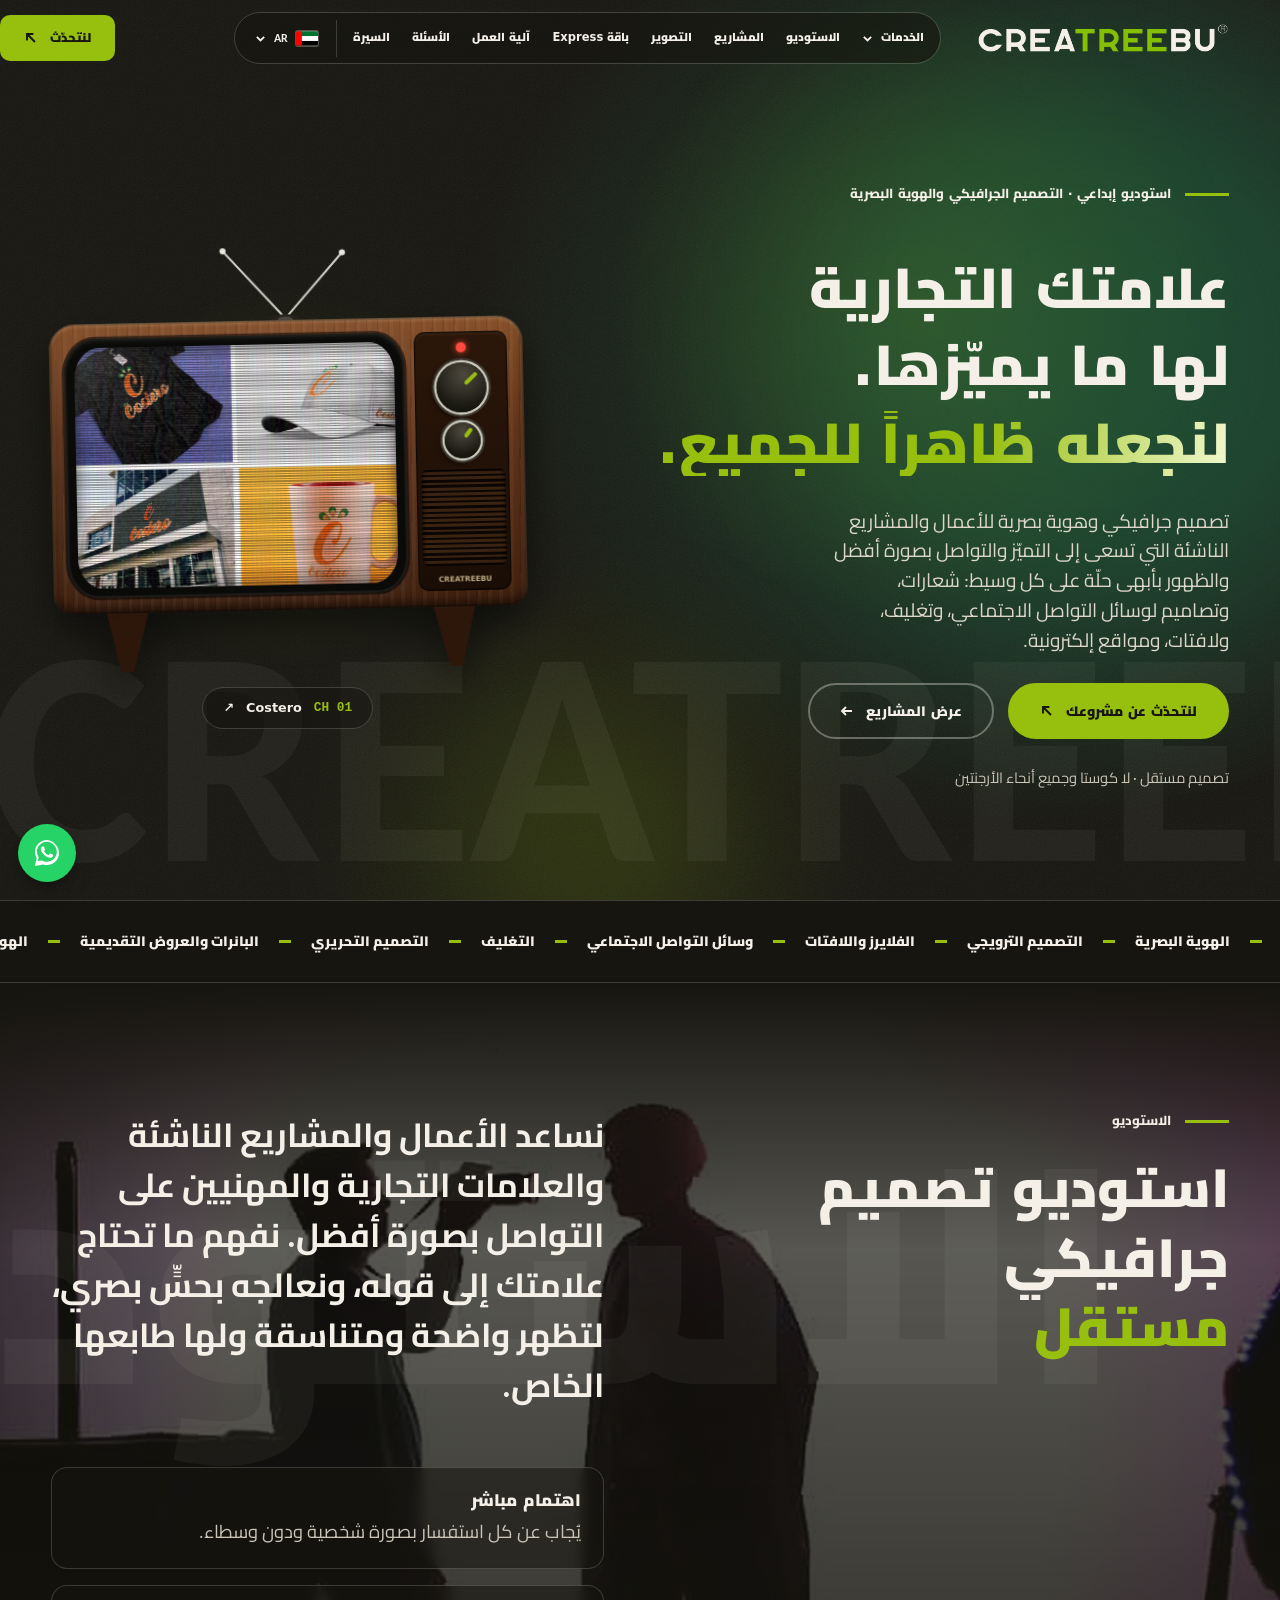
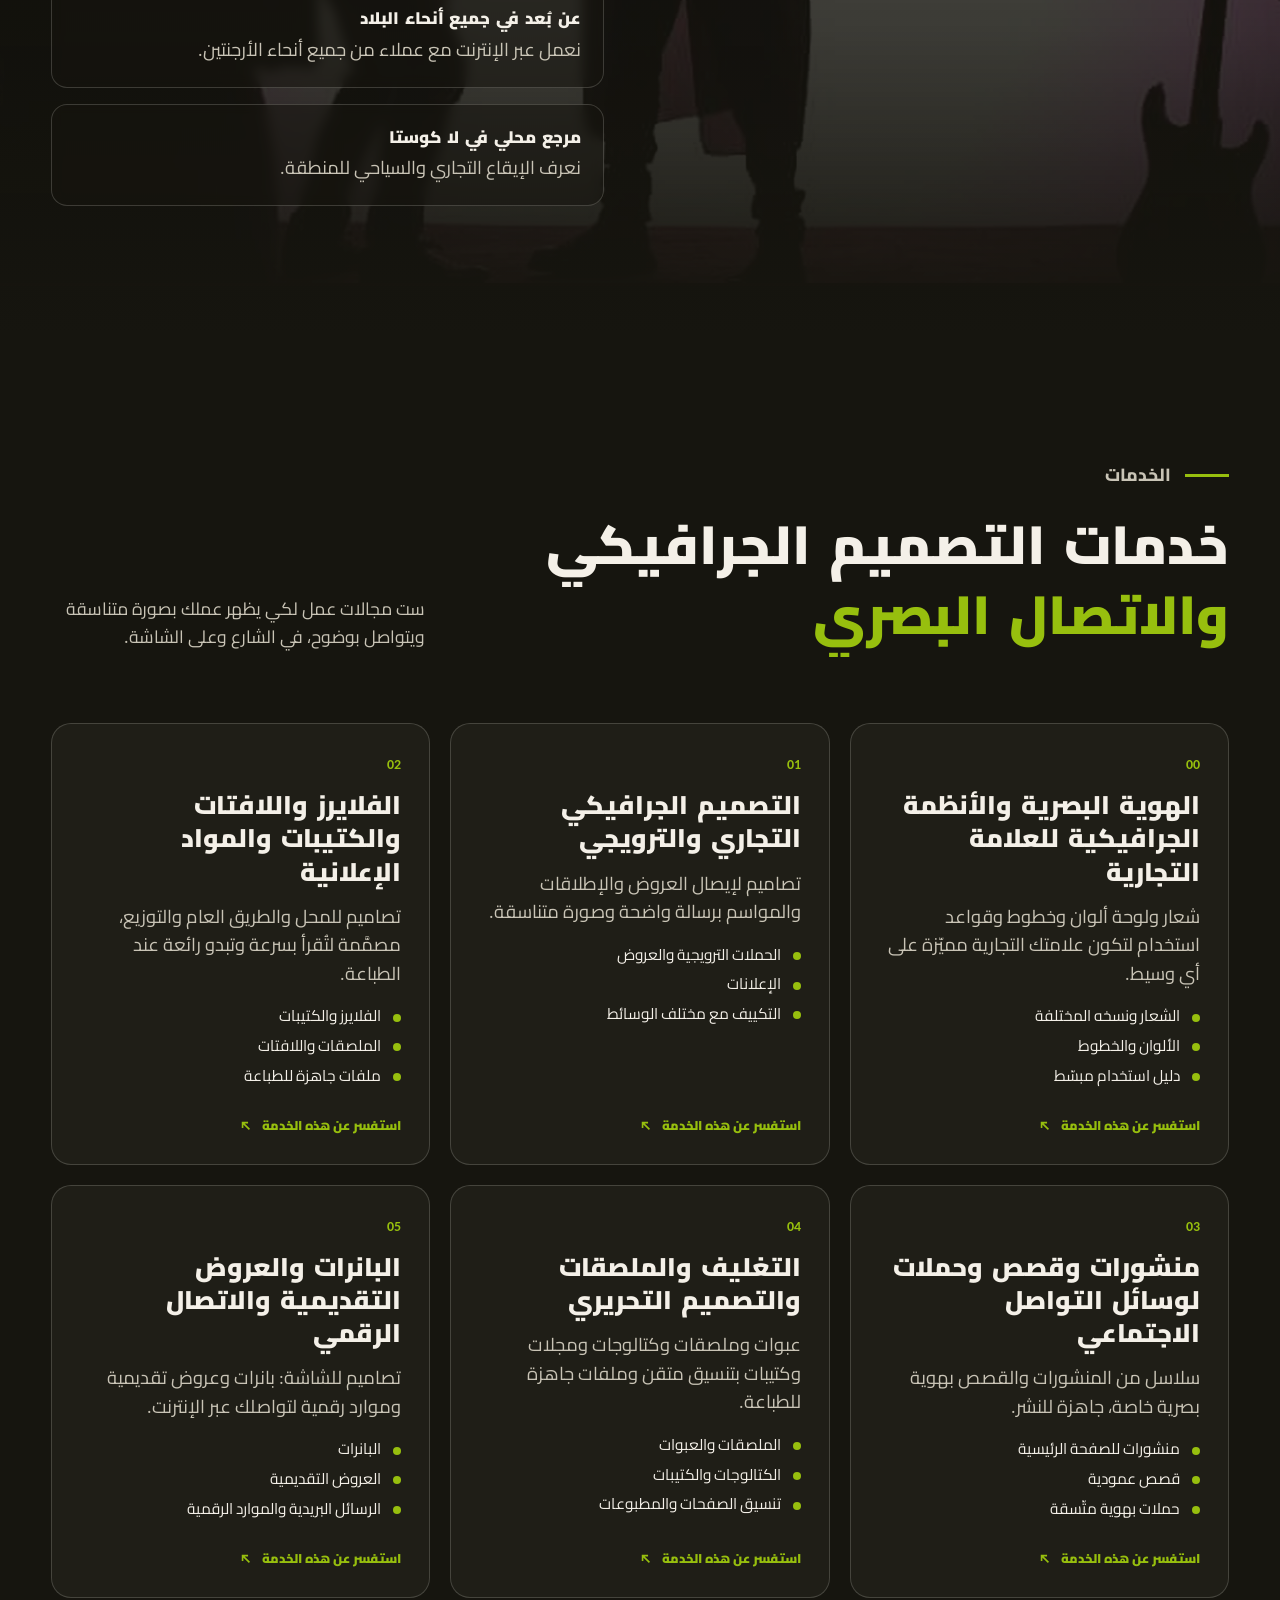
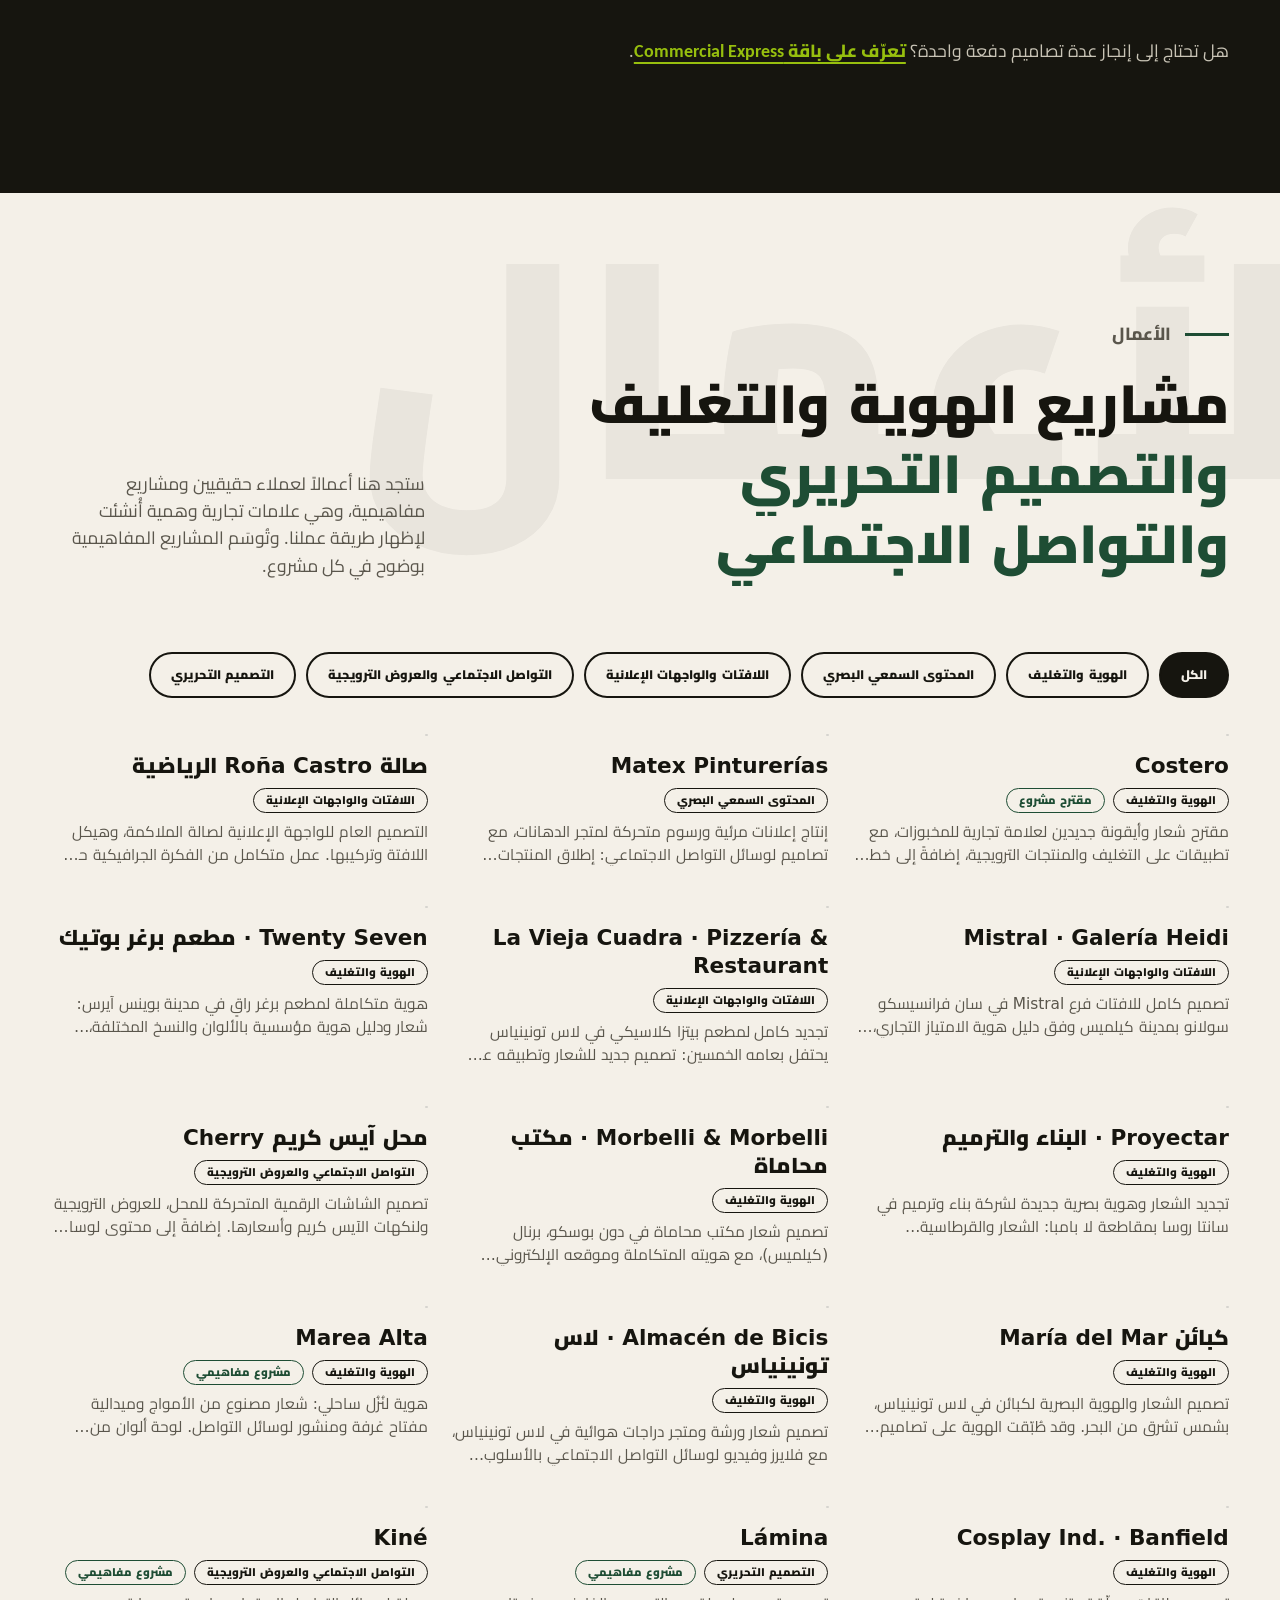
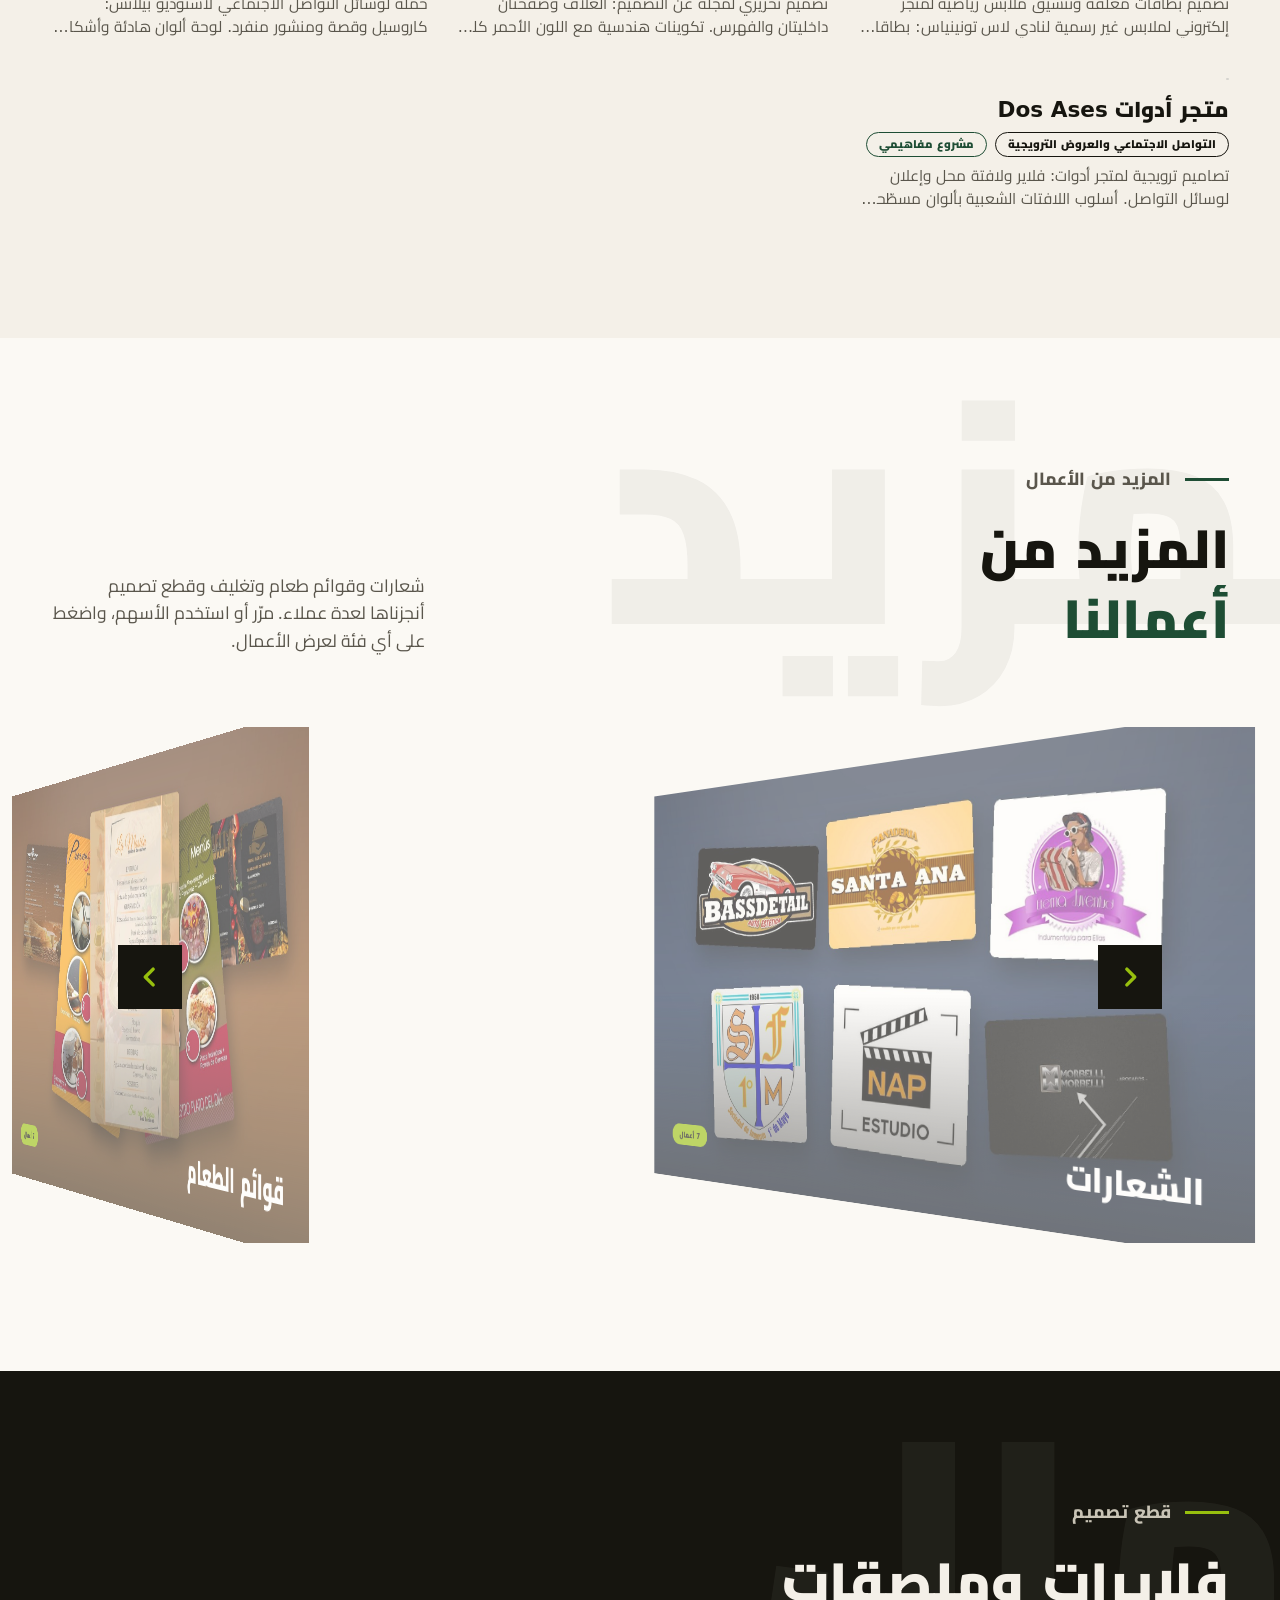
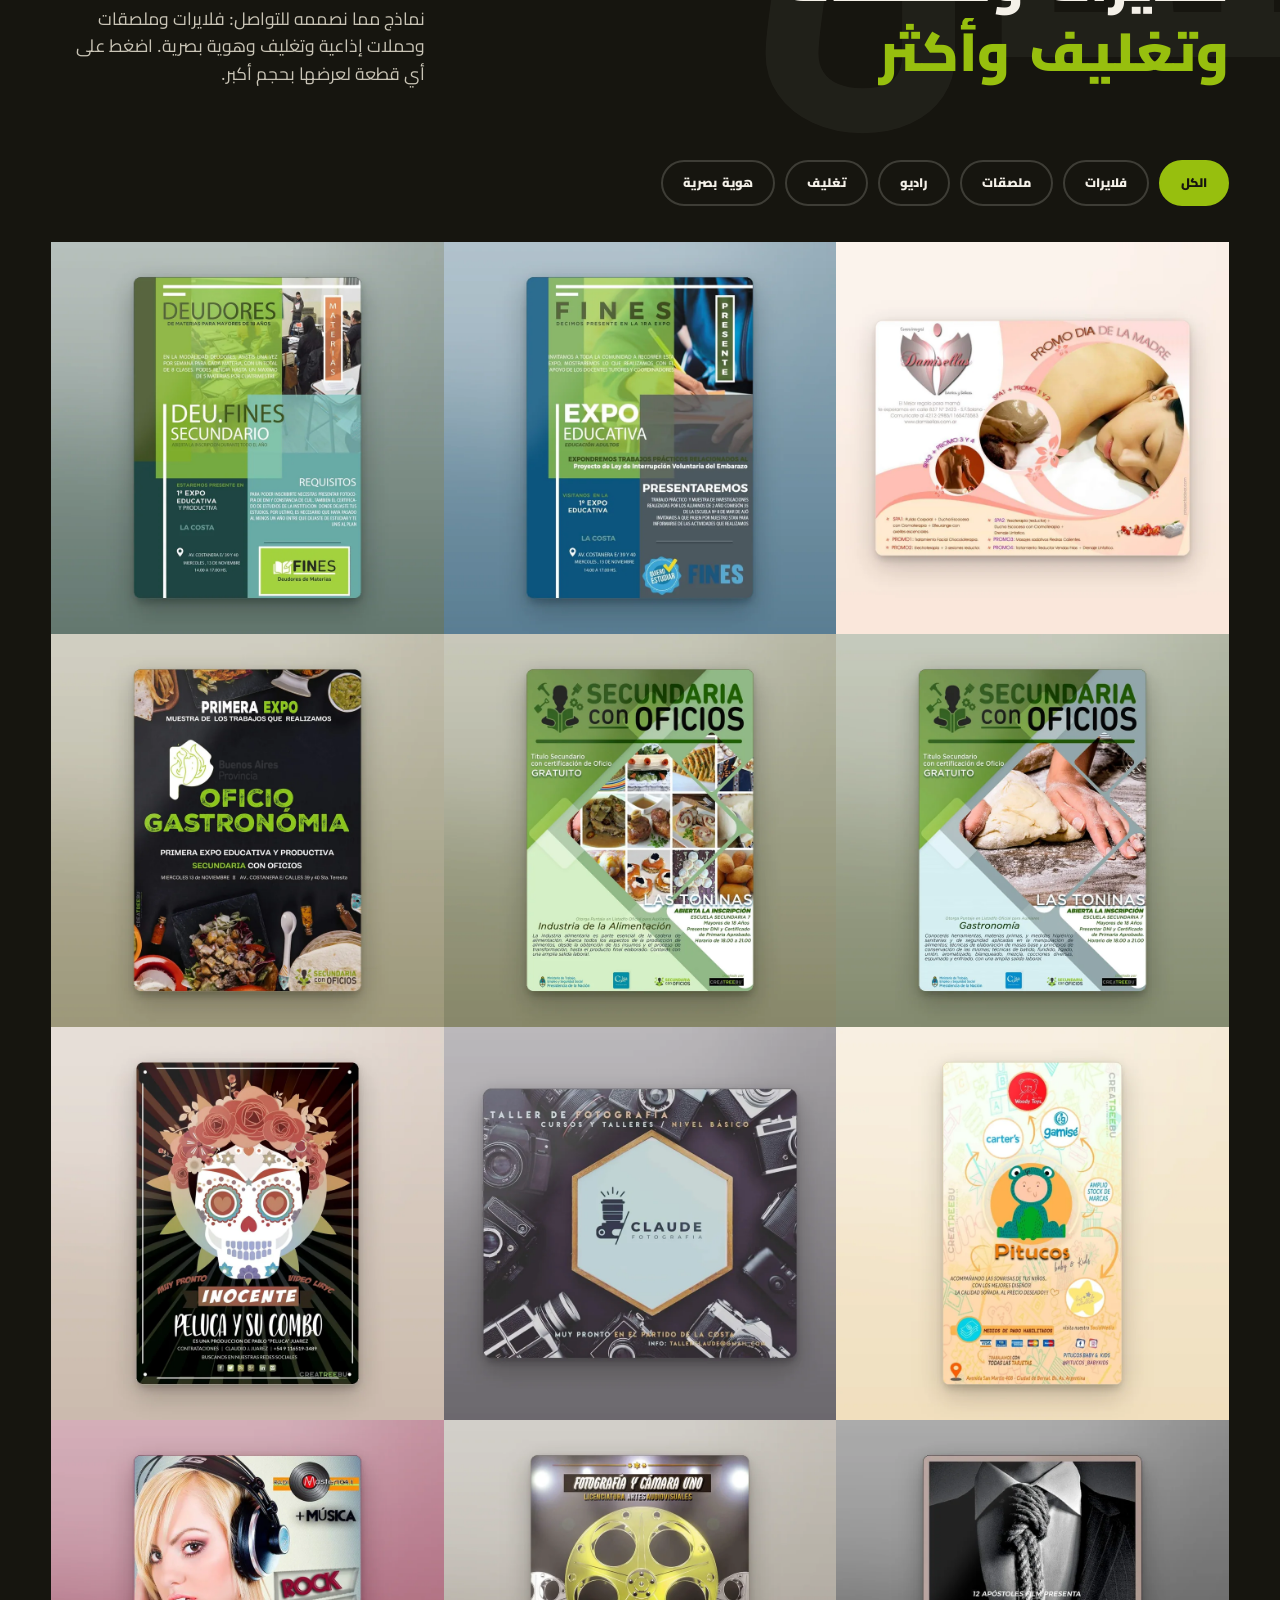
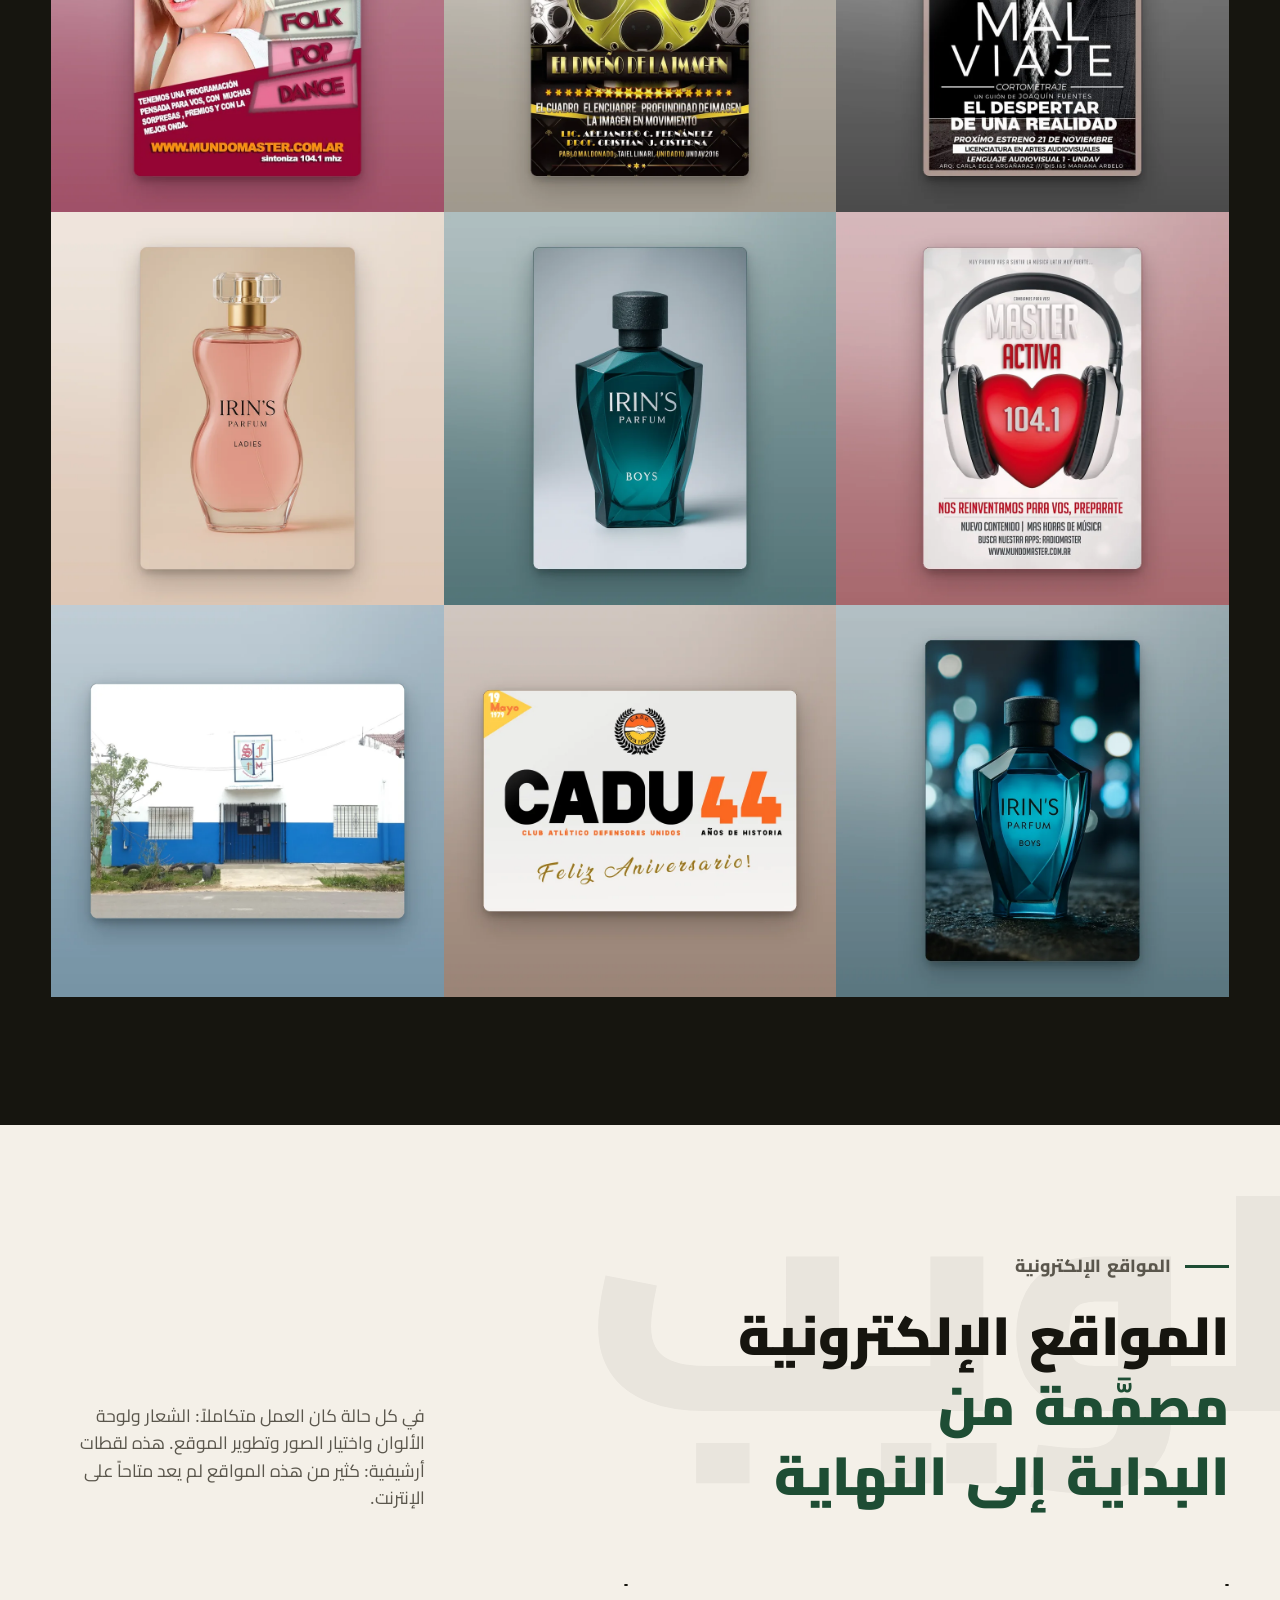
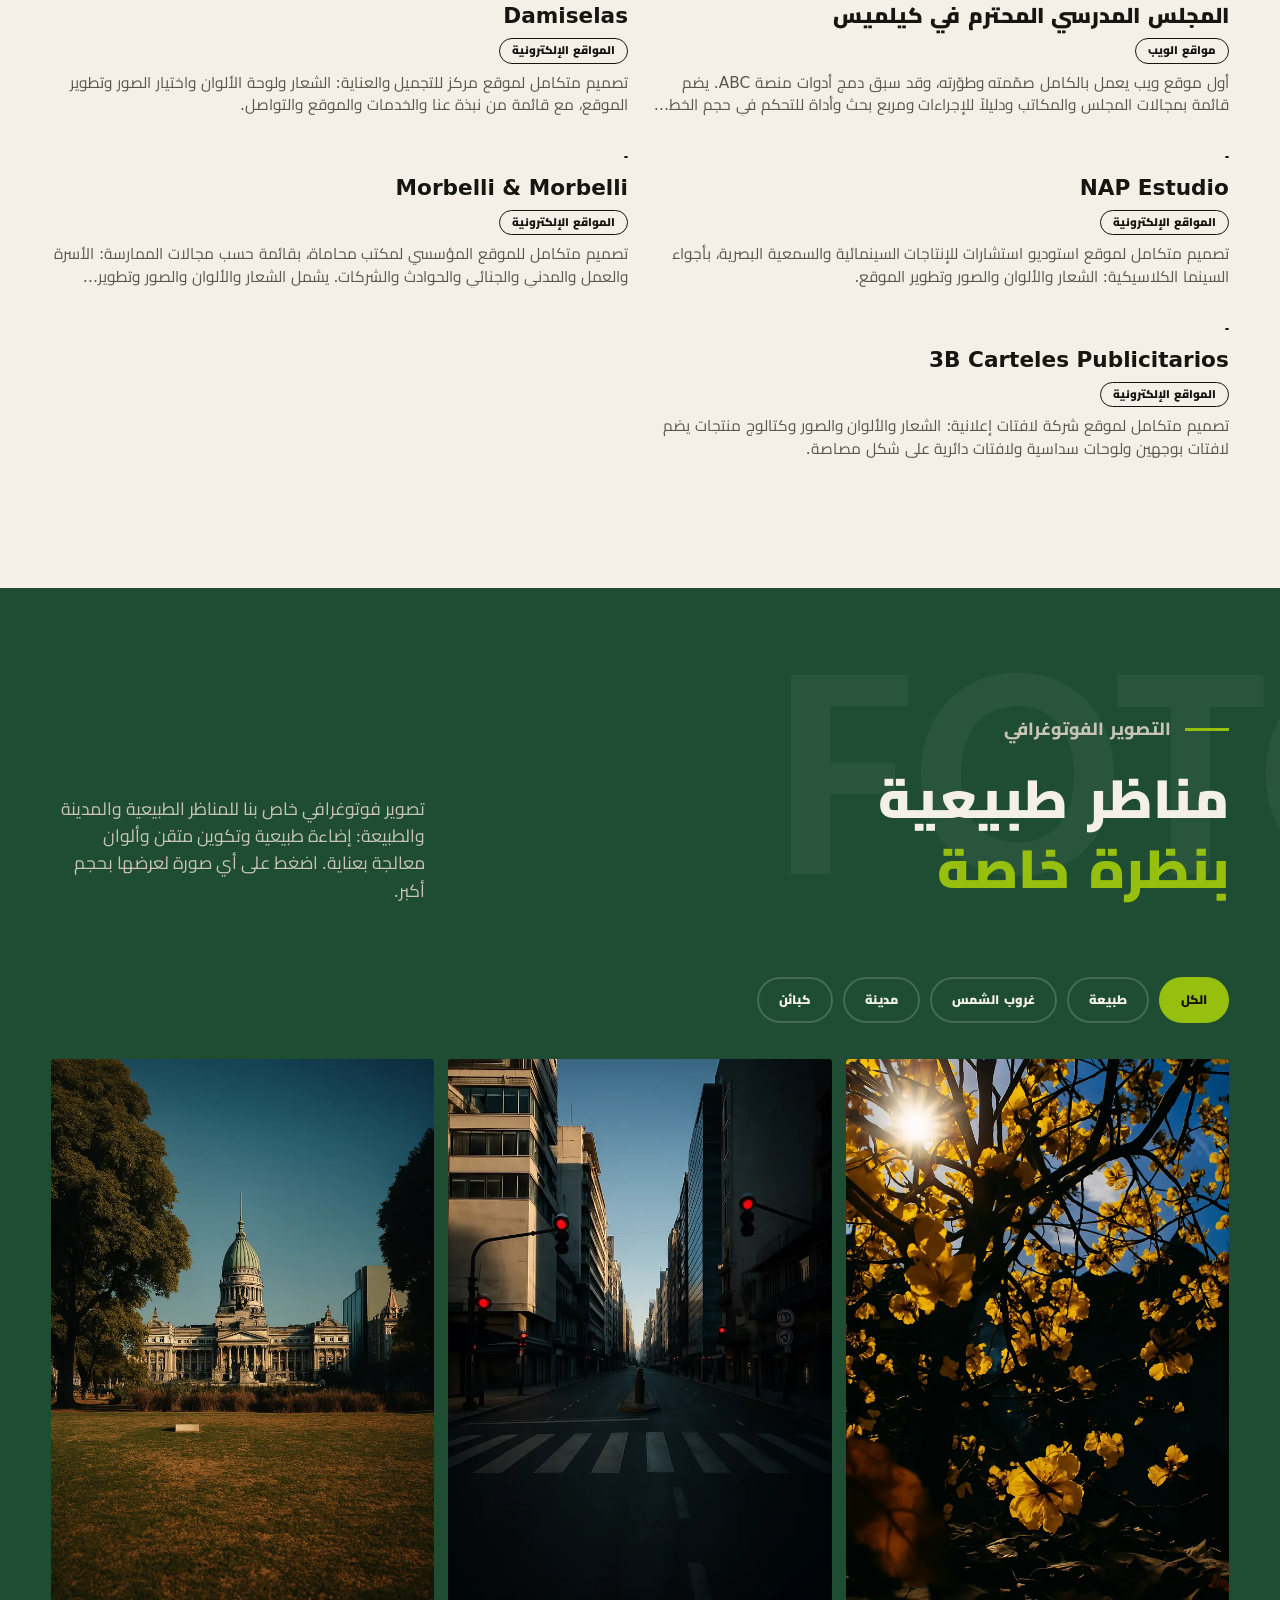
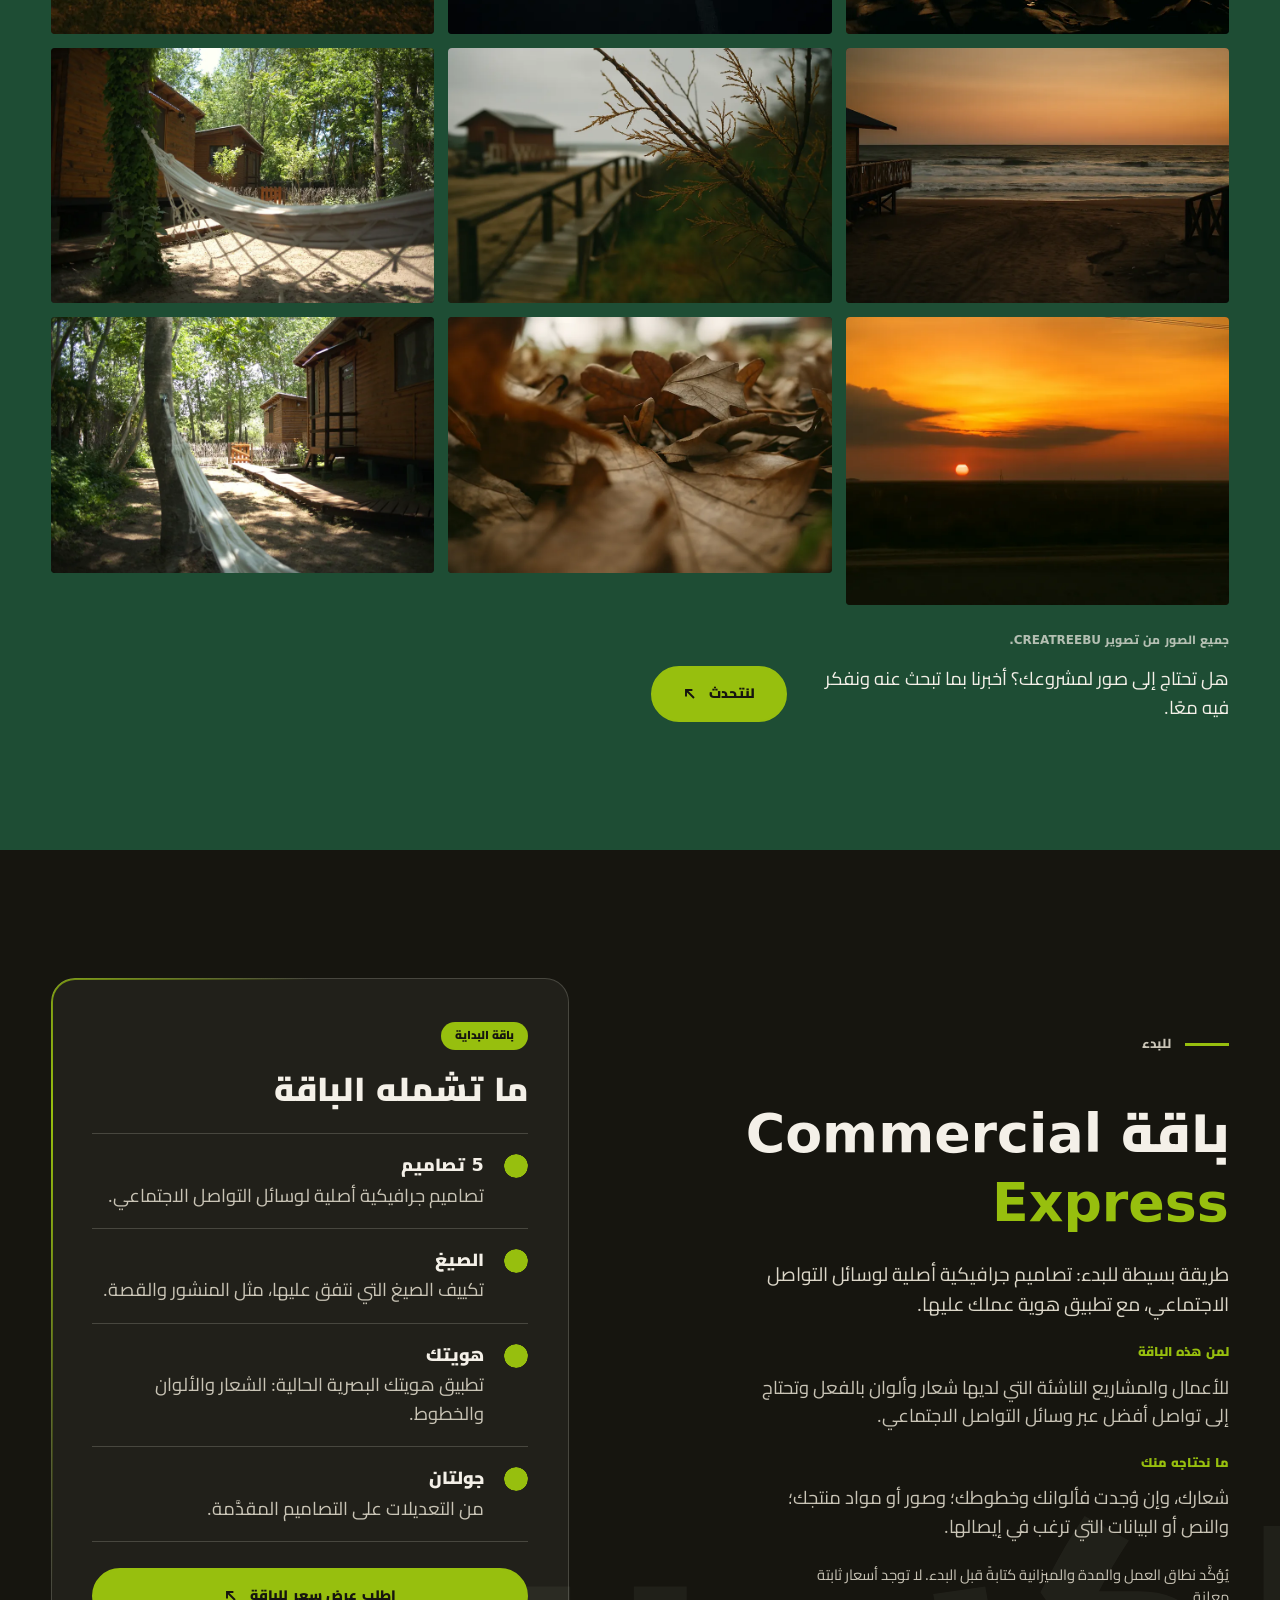
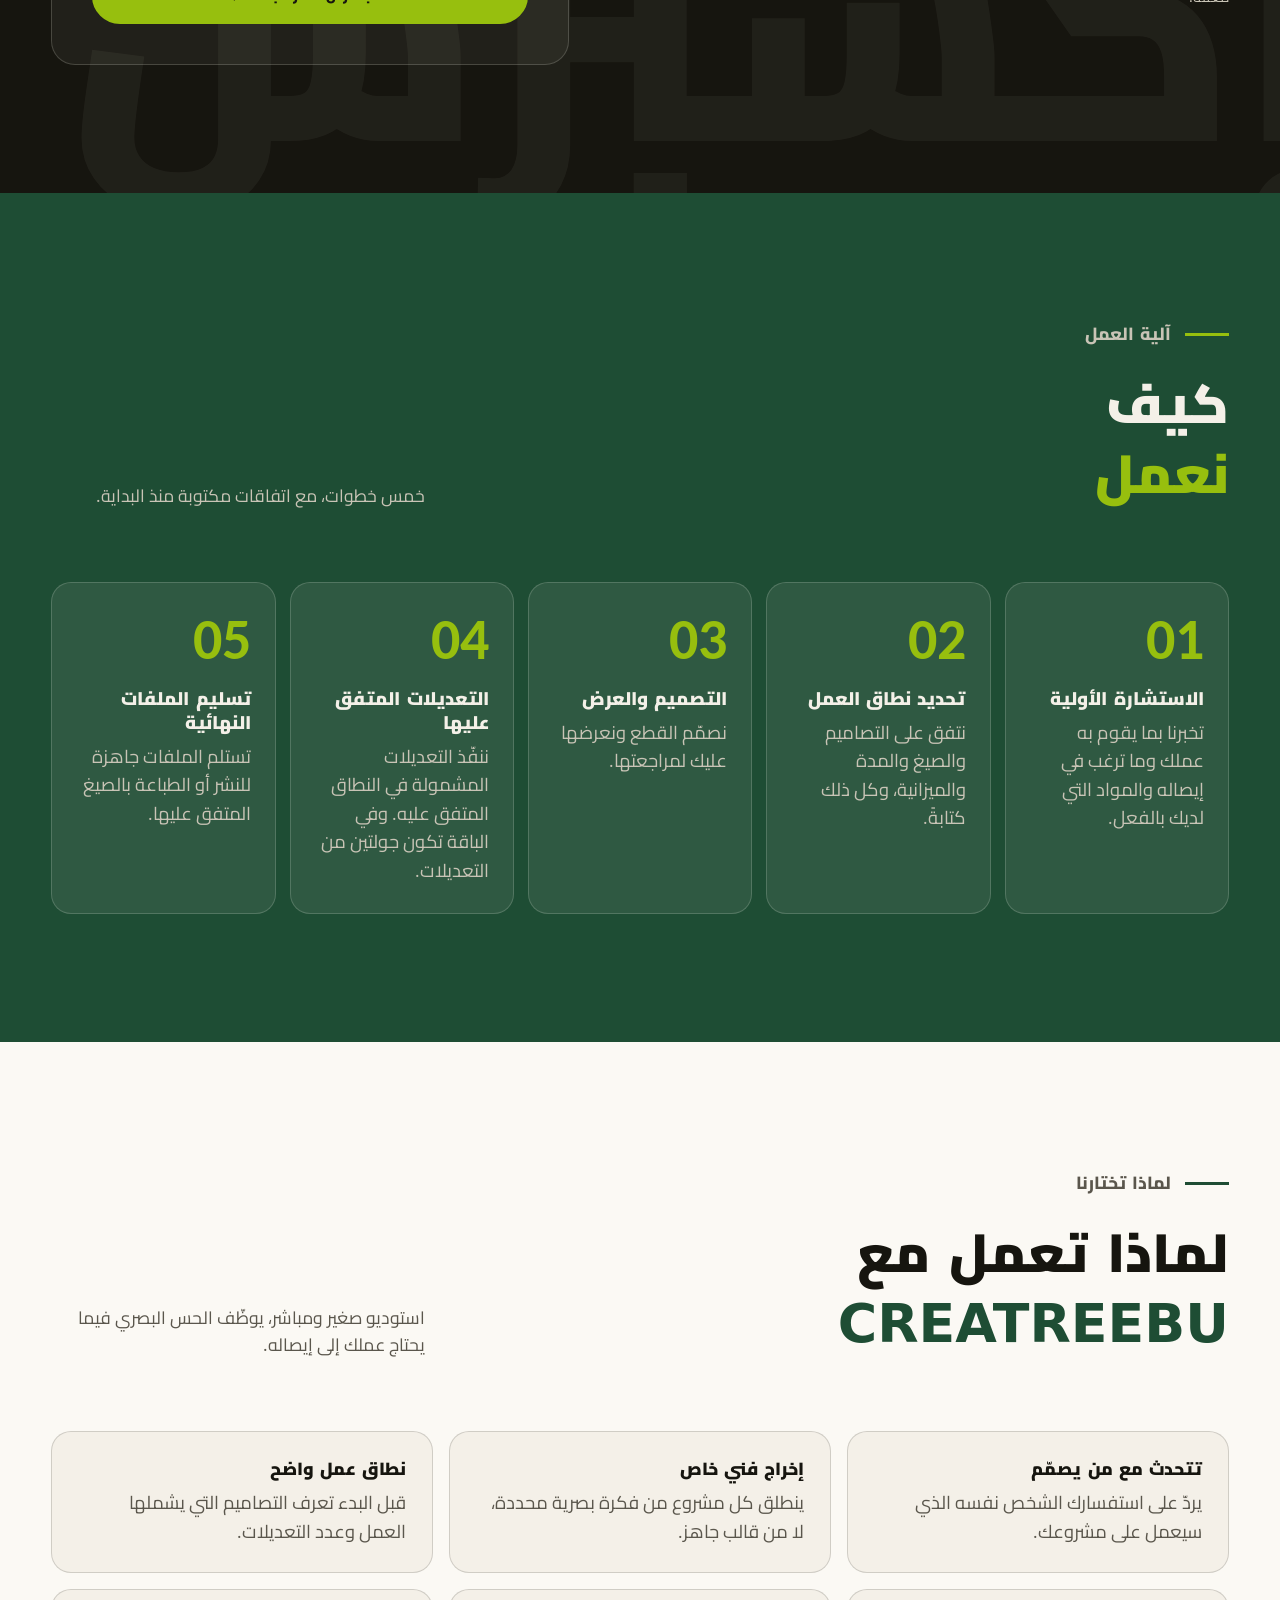
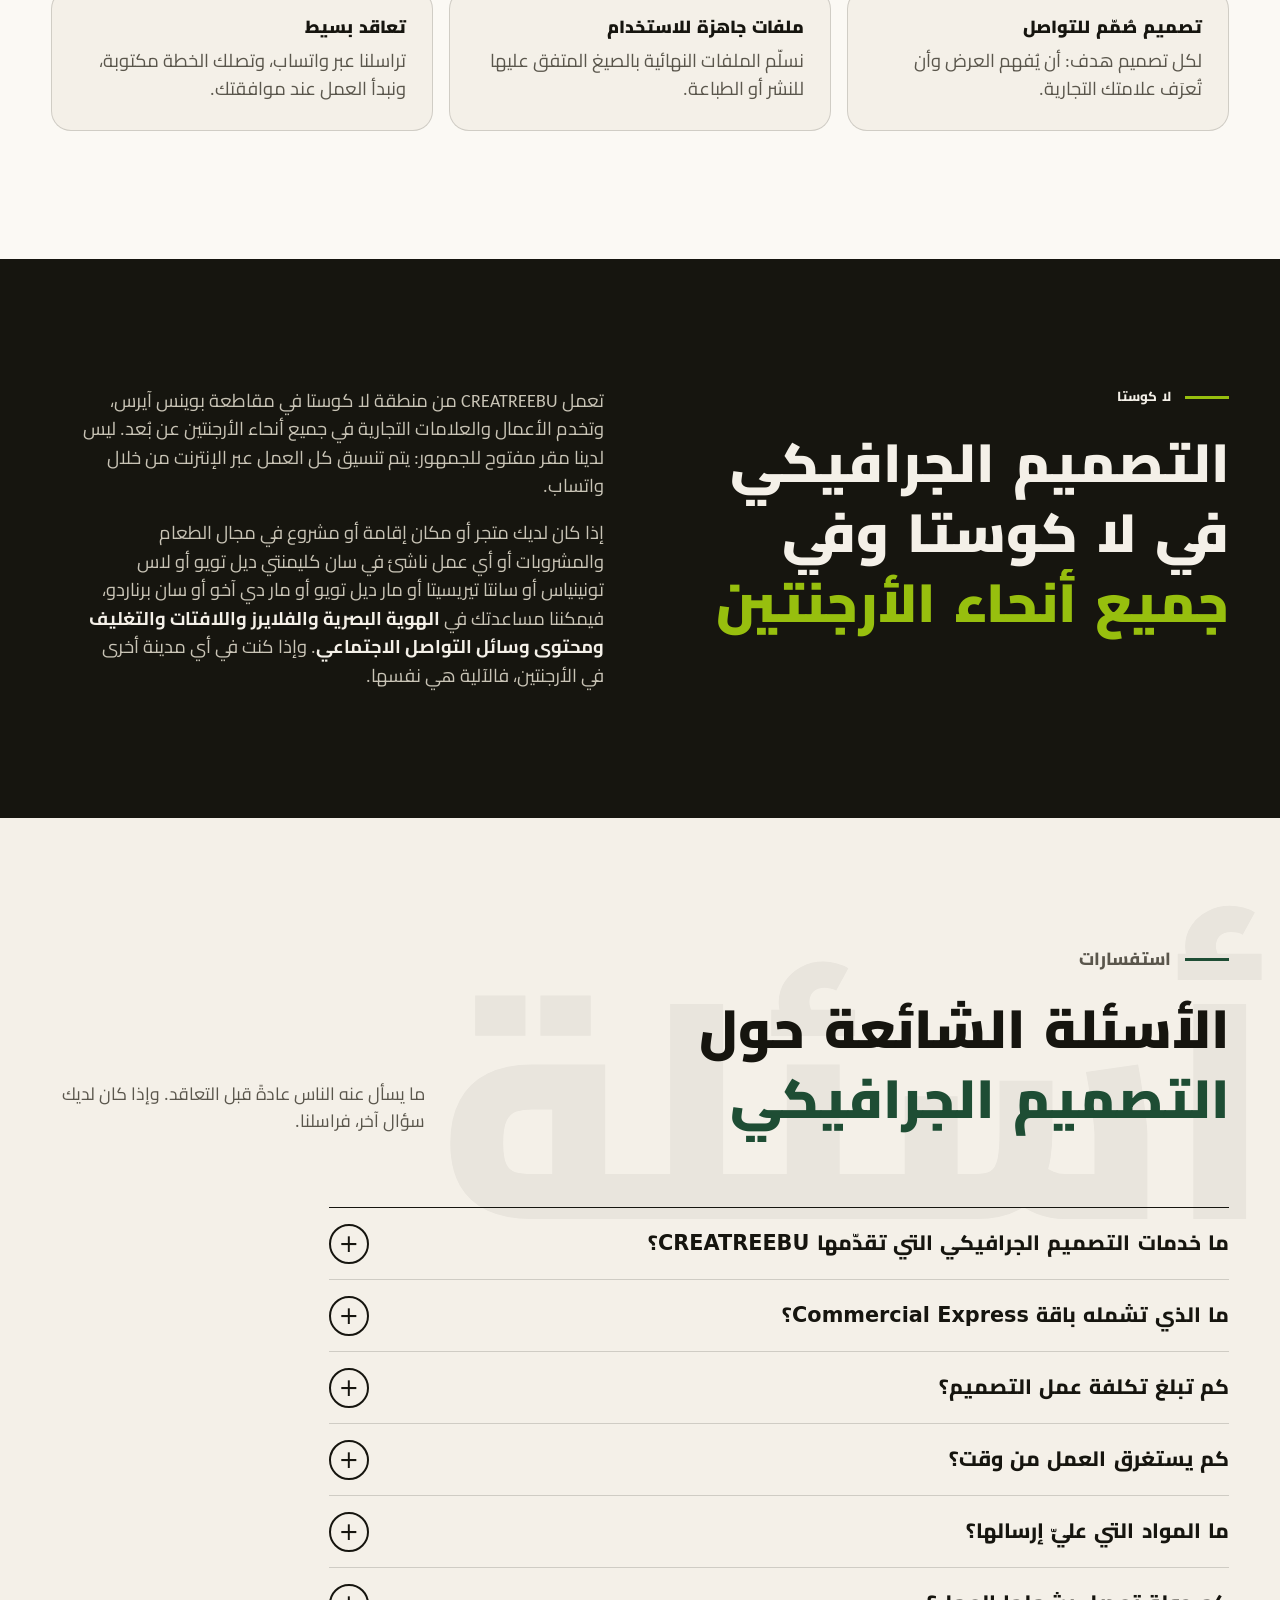
==== commit ba216824: "Add files via upload" ====
--- a/ar/index.html
+++ b/ar/index.html
@@ -381,12 +381,45 @@
           <p class="fine">تصميم مستقل · لا كوستا وجميع أنحاء الأرجنتين</p>
         </div>
 
-        <div class="collage" id="collage" role="group" aria-label="مشاريع مميّزة">
-          <div class="vidrio">
-            <span class="vidrio-num" aria-hidden="true">01</span>
-            <p class="vidrio-t">خدمة عن بُعد</p>
-            <p>نعمل عبر الإنترنت مع الأعمال في جميع أنحاء الأرجنتين، من خلال واتساب.</p>
-          </div>
+        <div class="collage tele" id="collage" role="group" aria-label="تلفاز قديم يعرض مشاريع مميّزة">
+          <div class="tele-marco" dir="ltr">
+            <svg class="tele-antenas" viewBox="0 0 200 92" aria-hidden="true" focusable="false">
+              <path d="M100 86 L28 6" stroke="#cfcdc4" stroke-width="2.4" stroke-linecap="round" fill="none"/>
+              <path d="M100 86 L168 10" stroke="#cfcdc4" stroke-width="2.4" stroke-linecap="round" fill="none"/>
+              <circle cx="28" cy="6" r="3.6" fill="#e8e5db"/><circle cx="168" cy="10" r="3.6" fill="#e8e5db"/>
+              <path d="M78 92 Q100 70 122 92 Z" fill="#26231d"/><ellipse cx="100" cy="88" rx="9" ry="4" fill="#4a463b"/>
+            </svg>
+            <div class="tele-caja">
+              <div class="tele-bisel">
+                <div class="tele-pantalla" id="tele-pantalla">
+                  <div class="tele-imagen">
+                    <img class="tele-canal tele-canal--a" alt="" decoding="async">
+                    <img class="tele-canal tele-canal--b" alt="" decoding="async">
+                    <span class="tele-linea" aria-hidden="true"></span>
+                  </div>
+                  <canvas class="tele-nieve" width="128" height="96" aria-hidden="true"></canvas>
+                  <div class="tele-rayas" aria-hidden="true"></div>
+                  <div class="tele-barra" aria-hidden="true"></div>
+                  <span class="tele-osd" aria-hidden="true"></span>
+                  <div class="tele-brillo" aria-hidden="true"></div>
+                  <button class="tele-ver" type="button" tabindex="-1" aria-hidden="true"></button>
+                </div>
+              </div>
+              <div class="tele-lado" aria-hidden="true">
+                <span class="tele-led"></span>
+                <button class="tele-perilla tele-perilla--canal" type="button" tabindex="-1"></button>
+                <span class="tele-perilla tele-perilla--vol"></span>
+                <span class="tele-parlante"></span>
+                <span class="tele-marca">CREATREEBU</span>
+              </div>
+            </div>
+            <svg class="tele-patas" viewBox="0 0 200 26" aria-hidden="true" focusable="false">
+              <path d="M22 0 L40 0 L33 26 L28 26 Z" fill="#2d160a"/><path d="M160 0 L178 0 L172 26 L167 26 Z" fill="#2d160a"/>
+            </svg>
+          </div>
+          <button class="tele-pie" type="button" hidden>
+            <span class="tele-pie-n"></span><span class="tele-pie-t"></span><span class="tele-pie-f" aria-hidden="true">&#8599;</span>
+          </button>
         </div>
       </div>
     </section>
@@ -856,12 +889,7 @@
           </div>
           <div class="contacto-lado">
             <p class="lead">راسلنا عبر واتساب وسنردّ عليك بمقترح لنطاق العمل وعرض سعر لعملك.</p>
-            <ul class="contacto-datos" id="contacto-datos">
-              <li><a href="mailto:creatreebu@gmail.com">creatreebu@gmail.com</a></li>
-              <li><a href="tel:+5491162187085"><bdi dir="ltr">+54 9 11 6218-7085</bdi></a></li>
-              <li><a href="https://www.facebook.com/Creatreebu/" target="_blank" rel="noopener noreferrer">فيسبوك</a></li>
-              <li><a href="https://share.google/mDdcSpGAqllsYpdat" target="_blank" rel="noopener noreferrer">جوجل</a></li>
-            </ul>
+            <ul class="redes" id="contacto-datos"><li><a href="mailto:creatreebu@gmail.com" aria-label="راسلنا عبر البريد" title="راسلنا عبر البريد"><svg viewBox="0 0 24 24" width="22" height="22" fill="none" stroke="currentColor" stroke-width="1.6" stroke-linecap="round" stroke-linejoin="round" aria-hidden="true" focusable="false"><rect x="3" y="5" width="18" height="14" rx="2.5"/><path d="m4 7.5 8 6 8-6"/></svg></a></li><li><a href="tel:+5491162187085" aria-label="اتصل بنا" title="اتصل بنا"><svg viewBox="0 0 24 24" width="22" height="22" fill="none" stroke="currentColor" stroke-width="1.6" stroke-linecap="round" stroke-linejoin="round" aria-hidden="true" focusable="false"><path d="M21 16.5v3a1.8 1.8 0 0 1-2 1.8A17.5 17.5 0 0 1 3 5a1.8 1.8 0 0 1 1.8-2h3a1.8 1.8 0 0 1 1.8 1.5c.1 1 .4 1.9.7 2.8a1.8 1.8 0 0 1-.4 1.9L8.6 10.4a14 14 0 0 0 5 5l1.2-1.3a1.8 1.8 0 0 1 1.9-.4c.9.3 1.8.6 2.8.7A1.8 1.8 0 0 1 21 16.5Z"/></svg></a></li><li><a href="https://www.facebook.com/Creatreebu/" target="_blank" rel="noopener noreferrer" aria-label="CREATREEBU على فيسبوك" title="CREATREEBU على فيسبوك"><svg viewBox="0 0 24 24" width="22" height="22" fill="none" stroke="currentColor" stroke-width="1.6" stroke-linecap="round" stroke-linejoin="round" aria-hidden="true" focusable="false"><path d="M18 2h-3a5 5 0 0 0-5 5v3H7v4h3v8h4v-8h3l1-4h-4V7a1 1 0 0 1 1-1h3z"/></svg></a></li><li><a href="https://share.google/mDdcSpGAqllsYpdat" target="_blank" rel="noopener noreferrer" aria-label="CREATREEBU على جوجل" title="CREATREEBU على جوجل"><svg viewBox="0 0 24 24" width="22" height="22" fill="none" stroke="currentColor" stroke-width="1.8" stroke-linecap="round" stroke-linejoin="round" aria-hidden="true" focusable="false"><path d="M20 12h-8"/><path d="M20 12a8 8 0 1 1-2.4-5.7"/></svg></a></li></ul>
           </div>
         </div>
         <a class="btn btn--lima btn--gigante btn--flecha" href="#contacto" data-wa="general">راسلنا عبر واتساب</a>
@@ -908,12 +936,7 @@
           <p class="pie-titulo">المنطقة</p>
           <p class="pie-zona">لا كوستا، مقاطعة بوينس آيرس. خدمة عن بُعد في جميع أنحاء الأرجنتين.</p>
           <p class="pie-titulo pie-titulo--sub">تواصل</p>
-          <ul class="pie-lista">
-            <li><a href="mailto:creatreebu@gmail.com">creatreebu@gmail.com</a></li>
-            <li><a href="tel:+5491162187085"><bdi dir="ltr">+54 9 11 6218-7085</bdi></a></li>
-            <li><a href="https://www.facebook.com/Creatreebu/" target="_blank" rel="noopener noreferrer">فيسبوك</a></li>
-            <li><a href="https://share.google/mDdcSpGAqllsYpdat" target="_blank" rel="noopener noreferrer">جوجل</a></li>
-          </ul>
+          <ul class="redes"><li><a href="mailto:creatreebu@gmail.com" aria-label="راسلنا عبر البريد" title="راسلنا عبر البريد"><svg viewBox="0 0 24 24" width="22" height="22" fill="none" stroke="currentColor" stroke-width="1.6" stroke-linecap="round" stroke-linejoin="round" aria-hidden="true" focusable="false"><rect x="3" y="5" width="18" height="14" rx="2.5"/><path d="m4 7.5 8 6 8-6"/></svg></a></li><li><a href="tel:+5491162187085" aria-label="اتصل بنا" title="اتصل بنا"><svg viewBox="0 0 24 24" width="22" height="22" fill="none" stroke="currentColor" stroke-width="1.6" stroke-linecap="round" stroke-linejoin="round" aria-hidden="true" focusable="false"><path d="M21 16.5v3a1.8 1.8 0 0 1-2 1.8A17.5 17.5 0 0 1 3 5a1.8 1.8 0 0 1 1.8-2h3a1.8 1.8 0 0 1 1.8 1.5c.1 1 .4 1.9.7 2.8a1.8 1.8 0 0 1-.4 1.9L8.6 10.4a14 14 0 0 0 5 5l1.2-1.3a1.8 1.8 0 0 1 1.9-.4c.9.3 1.8.6 2.8.7A1.8 1.8 0 0 1 21 16.5Z"/></svg></a></li><li><a href="https://www.facebook.com/Creatreebu/" target="_blank" rel="noopener noreferrer" aria-label="CREATREEBU على فيسبوك" title="CREATREEBU على فيسبوك"><svg viewBox="0 0 24 24" width="22" height="22" fill="none" stroke="currentColor" stroke-width="1.6" stroke-linecap="round" stroke-linejoin="round" aria-hidden="true" focusable="false"><path d="M18 2h-3a5 5 0 0 0-5 5v3H7v4h3v8h4v-8h3l1-4h-4V7a1 1 0 0 1 1-1h3z"/></svg></a></li><li><a href="https://share.google/mDdcSpGAqllsYpdat" target="_blank" rel="noopener noreferrer" aria-label="CREATREEBU على جوجل" title="CREATREEBU على جوجل"><svg viewBox="0 0 24 24" width="22" height="22" fill="none" stroke="currentColor" stroke-width="1.8" stroke-linecap="round" stroke-linejoin="round" aria-hidden="true" focusable="false"><path d="M20 12h-8"/><path d="M20 12a8 8 0 1 1-2.4-5.7"/></svg></a></li></ul>
         </div>
       </div>
 
--- a/style.css
+++ b/style.css
@@ -961,3 +961,158 @@
 .pie-titulo--sub { margin-top: 26px; }
 .pie-legal a { color: inherit; text-decoration: underline; text-underline-offset: 3px; }
 .pie-legal a:hover { color: var(--lima); }
+
+/* ---------- Iconos de contacto y redes: blanco translúcido; al pasar el cursor crecen y se vuelven verdes ---------- */
+.redes { display: flex; flex-wrap: wrap; gap: 14px; list-style: none; margin: 18px 0 0; padding: 0; }
+.redes a {
+  display: grid; place-items: center; width: 46px; height: 46px; border-radius: 50%;
+  color: rgba(255, 255, 255, .55); border: 1px solid rgba(255, 255, 255, .22);
+  transition: color .25s var(--ease), border-color .25s var(--ease), transform .25s var(--ease), background-color .25s var(--ease);
+}
+.redes svg { display: block; }
+.redes a:hover, .redes a:focus-visible { color: var(--lima); border-color: var(--lima); background-color: rgba(151, 191, 14, .08); transform: scale(1.18); }
+@media (prefers-reduced-motion: reduce) { .redes a:hover, .redes a:focus-visible { transform: none; } }
+footer .redes, .pie-cols .redes { justify-content: center; }
+
+/* Iconos de contacto: un poco más grandes */
+.redes { gap: 16px; }
+.redes a { width: 54px; height: 54px; }
+.redes svg { width: 26px; height: 26px; }
+#contacto-datos { margin-top: 30px; gap: 18px; }
+#contacto-datos a { width: 64px; height: 64px; }
+#contacto-datos svg { width: 30px; height: 30px; }
+#contacto-datos { justify-content: center; }
+.contacto-lado { width: fit-content; max-width: 100%; }
+
+/* =========================================================
+   TELE DE TUBOS (portada)
+   Una tele antigua que se prende y va mostrando los trabajos,
+   con estática, rayitas y brillo de pantalla de tubo.
+   Todas las medidas van en cqw (% del ancho de la tele), así
+   se achica y se agranda entera sin romperse.
+   ========================================================= */
+.collage.tele { container-type: inline-size; position: relative; height: auto; width: min(100%, 540px); margin: 56px auto 0; }
+.tele::before {
+  content: ""; position: absolute; inset: -6% -12% -2%; z-index: -1; pointer-events: none;
+  background: radial-gradient(closest-side, rgba(151, 191, 14, .17), rgba(151, 191, 14, 0) 74%);
+}
+@media (min-width: 1280px) {
+  .collage.tele { position: absolute; right: calc(var(--pad) - max(0px, min(150px, (100vw - var(--max)) / 2 - 24px))); top: 50%; width: min(37%, 540px); height: auto; margin: 0; transform: translateY(-50%); z-index: 2; }
+}
+
+.tele-marco {
+  position: relative;
+  transform: translate3d(calc(var(--px, 0) * 10px), calc(var(--py, 0) * 8px), 0) rotate(calc(var(--px, 0) * .5deg - 1.2deg));
+  filter: drop-shadow(0 4cqw 4cqw rgba(0, 0, 0, .55));
+  animation: levantar .9s var(--ease) .3s backwards;
+}
+.tele-antenas { display: block; width: 36cqw; height: auto; margin: 0 auto -.8cqw; position: relative; z-index: 1; transform-origin: 50% 100%; animation: antena 7s ease-in-out infinite alternate; }
+@keyframes antena { from { transform: rotate(-1.6deg); } to { transform: rotate(1.6deg); } }
+
+.tele-caja {
+  position: relative; z-index: 2; display: grid; grid-template-columns: minmax(0, 1fr) 21%; gap: 2.2cqw; padding: 3.2cqw;
+  border-radius: 5.5cqw 5.5cqw 4cqw 4cqw;
+  background:
+    repeating-linear-gradient(91deg, rgba(0, 0, 0, 0) 0 .5cqw, rgba(0, 0, 0, .11) .5cqw .75cqw, rgba(255, 220, 170, .045) .75cqw 1.5cqw, rgba(0, 0, 0, 0) 1.5cqw 2.3cqw),
+    linear-gradient(180deg, #86502a 0%, #62351a 40%, #3f200f 100%);
+  box-shadow: inset 0 .5cqw .9cqw rgba(255, 224, 180, .3), inset 0 -1.2cqw 2cqw rgba(0, 0, 0, .55), inset 0 0 0 .3cqw rgba(0, 0, 0, .5);
+}
+.tele-bisel {
+  padding: 2cqw; background: #0a0a09; border-radius: 6.5cqw / 7.5cqw;
+  box-shadow: inset 0 0 0 .35cqw #1d1c18, inset 0 .5cqw 1.1cqw rgba(255, 255, 255, .09), 0 0 0 .5cqw rgba(0, 0, 0, .55), 0 0 5cqw rgba(160, 200, 255, .1);
+}
+.tele-pantalla {
+  position: relative; aspect-ratio: 4 / 3; overflow: hidden; isolation: isolate; background: #060706;
+  border-radius: 5.5cqw / 6.5cqw; box-shadow: inset 0 0 4cqw 1cqw rgba(0, 0, 0, .85);
+}
+.tele-imagen, .tele-nieve, .tele-rayas, .tele-barra, .tele-brillo { position: absolute; inset: 0; }
+.tele-imagen { background: #000; filter: saturate(1.22) contrast(1.1) brightness(1.05); }
+.tele-canal { position: absolute; inset: 0; width: 100%; height: 100%; object-fit: cover; opacity: 0; transform: scale(1.05); }
+.tele-canal.on { opacity: 1; animation: telezoom 9s linear forwards; }
+@keyframes telezoom { to { transform: scale(1.12); } }
+.tele-linea { position: absolute; left: 0; right: 0; top: var(--ly, 40%); height: .55cqw; background: rgba(255, 255, 255, .6); mix-blend-mode: screen; opacity: 0; }
+.glitch .tele-linea { opacity: 1; }
+.glitch .tele-imagen { animation: sacudon .2s steps(2) 1; }
+@keyframes sacudon {
+  0% { transform: translateX(-1.4cqw) skewX(2.5deg); filter: hue-rotate(50deg) saturate(2.2) contrast(1.3); }
+  50% { transform: translateX(1.1cqw) skewX(-2deg); filter: hue-rotate(-40deg) saturate(1.6) brightness(1.3); }
+  100% { transform: none; }
+}
+
+/* estática */
+.tele-nieve { width: 100%; height: 100%; image-rendering: pixelated; opacity: .08; mix-blend-mode: screen; transition: opacity .06s; }
+.tele-pantalla.nieve .tele-nieve { opacity: 1; mix-blend-mode: normal; }
+
+/* rayitas, barra que sube, brillo y curvatura del vidrio */
+.tele-rayas {
+  pointer-events: none;
+  background:
+    repeating-linear-gradient(0deg, rgba(0, 0, 0, .34) 0 .26cqw, rgba(0, 0, 0, 0) .26cqw .52cqw),
+    repeating-linear-gradient(90deg, rgba(255, 40, 40, .055) 0 .3cqw, rgba(40, 255, 60, .04) .3cqw .6cqw, rgba(60, 60, 255, .055) .6cqw .9cqw);
+  animation: titilar .14s steps(2) infinite;
+}
+@keyframes titilar { 0% { opacity: 1; } 50% { opacity: .86; } 100% { opacity: .96; } }
+.tele-barra { pointer-events: none; top: -26%; bottom: auto; height: 24%; background: linear-gradient(180deg, rgba(255, 255, 255, 0), rgba(255, 255, 255, .1) 50%, rgba(255, 255, 255, 0)); animation: barra 5.5s linear infinite; }
+@keyframes barra { to { top: 104%; } }
+.tele-brillo {
+  pointer-events: none; z-index: 3;
+  background:
+    radial-gradient(120% 120% at 50% 50%, rgba(0, 0, 0, 0) 52%, rgba(0, 0, 0, .7) 100%),
+    linear-gradient(128deg, rgba(255, 255, 255, .22) 0, rgba(255, 255, 255, .06) 14%, rgba(255, 255, 255, 0) 30%);
+  box-shadow: inset 0 0 3cqw rgba(0, 0, 0, .6);
+}
+.tele-osd {
+  position: absolute; z-index: 2; top: 5.5cqw; right: 6.5cqw; opacity: 0; transition: opacity .2s; pointer-events: none;
+  font: 700 4.2cqw/1 ui-monospace, "Courier New", monospace; letter-spacing: .1em; color: #8dff3c;
+  text-shadow: 0 0 1cqw rgba(141, 255, 60, .85), .3cqw 0 rgba(255, 0, 60, .5), -.3cqw 0 rgba(0, 255, 255, .4);
+}
+.osd-on .tele-osd { opacity: 1; }
+.tele-ver { position: absolute; inset: 0; z-index: 4; padding: 0; border: 0; background: none; cursor: pointer; }
+
+/* apagada y encendido */
+.tele-pantalla.apagada .tele-imagen, .tele-pantalla.apagada .tele-nieve, .tele-pantalla.apagada .tele-rayas, .tele-pantalla.apagada .tele-barra { visibility: hidden; }
+.tele-pantalla.encendiendo .tele-imagen, .tele-pantalla.encendiendo .tele-nieve { animation: encender .95s cubic-bezier(.5, 0, .2, 1) both; }
+@keyframes encender {
+  0% { transform: scale(0, .004); filter: brightness(9); }
+  30% { transform: scale(1, .006); filter: brightness(9); }
+  62% { transform: scale(1, .08); filter: brightness(4); }
+  100% { transform: scale(1, 1); filter: brightness(1.05); }
+}
+
+/* panel lateral: perillas, parlante y marca */
+.tele-lado {
+  display: flex; flex-direction: column; align-items: center; gap: 2.2cqw; padding: 2.4cqw 1cqw 1.6cqw; border-radius: 2.2cqw;
+  background: linear-gradient(180deg, #2b170a, #1a0d05);
+  box-shadow: inset 0 0 0 .3cqw rgba(0, 0, 0, .65), inset 0 .35cqw .7cqw rgba(255, 220, 170, .14);
+}
+.tele-led { width: 2cqw; height: 2cqw; border-radius: 50%; background: #3a0b0b; box-shadow: inset 0 0 .4cqw #000; transition: background .3s, box-shadow .3s; }
+.encendida .tele-led { background: #ff4a3d; box-shadow: 0 0 1.4cqw 0 rgba(255, 74, 61, .9); }
+.tele-perilla {
+  position: relative; display: block; padding: 0; border: 0; flex: none; width: 10.5cqw; height: 10.5cqw; border-radius: 50%;
+  background: radial-gradient(circle at 35% 30%, #4d493e, #17160f 70%);
+  box-shadow: 0 0 0 .5cqw #cbc8bc, 0 0 0 .95cqw #3a372f, 0 1cqw 1.4cqw rgba(0, 0, 0, .7);
+  transform: rotate(var(--giro, 0deg)); transition: transform .5s cubic-bezier(.3, 1.4, .5, 1);
+}
+.tele-perilla::after { content: ""; position: absolute; left: 50%; top: 8%; width: .9cqw; height: 32%; margin-left: -.45cqw; border-radius: 1cqw; background: var(--lima); }
+.tele-perilla--vol { width: 7.6cqw; height: 7.6cqw; --giro: 38deg; }
+.tele-perilla--canal { cursor: pointer; }
+.tele-perilla--canal:hover { filter: brightness(1.25); }
+.tele-parlante { width: 100%; flex: 1 1 auto; min-height: 9cqw; border-radius: 1.2cqw; background: repeating-linear-gradient(0deg, #0b0603 0 .5cqw, #3b2312 .5cqw 1.1cqw); box-shadow: inset 0 0 1cqw #000; }
+.tele-marca { font: 900 1.55cqw/1 var(--display); letter-spacing: .08em; color: #d8c79b; opacity: .85; }
+.tele-patas { display: block; width: 100%; height: auto; margin-top: -.4cqw; position: relative; z-index: 1; }
+
+/* leyenda de abajo: nombre del trabajo que está pasando */
+.tele-pie {
+  display: flex; align-items: center; justify-content: center; gap: 12px; margin: 18px auto 0; padding: 10px 20px;
+  max-width: 100%; border: 1px solid var(--linea-osc); border-radius: 999px; background: rgba(22, 21, 15, .55); color: var(--marfil);
+  font-size: .8rem; font-weight: 800; letter-spacing: .04em; text-transform: uppercase; cursor: pointer;
+  transition: border-color .2s, color .2s;
+}
+.tele-pie[hidden] { display: none; }
+.tele-pie:hover, .tele-pie:focus-visible { border-color: var(--lima); color: var(--lima); }
+.tele-pie-n { font-family: ui-monospace, "Courier New", monospace; color: var(--lima); }
+.tele-pie-t { overflow: hidden; text-overflow: ellipsis; white-space: nowrap; }
+
+@media (prefers-reduced-motion: reduce) {
+  .tele-antenas, .tele-barra, .tele-rayas, .tele-canal.on, .tele-marco { animation: none !important; }
+}
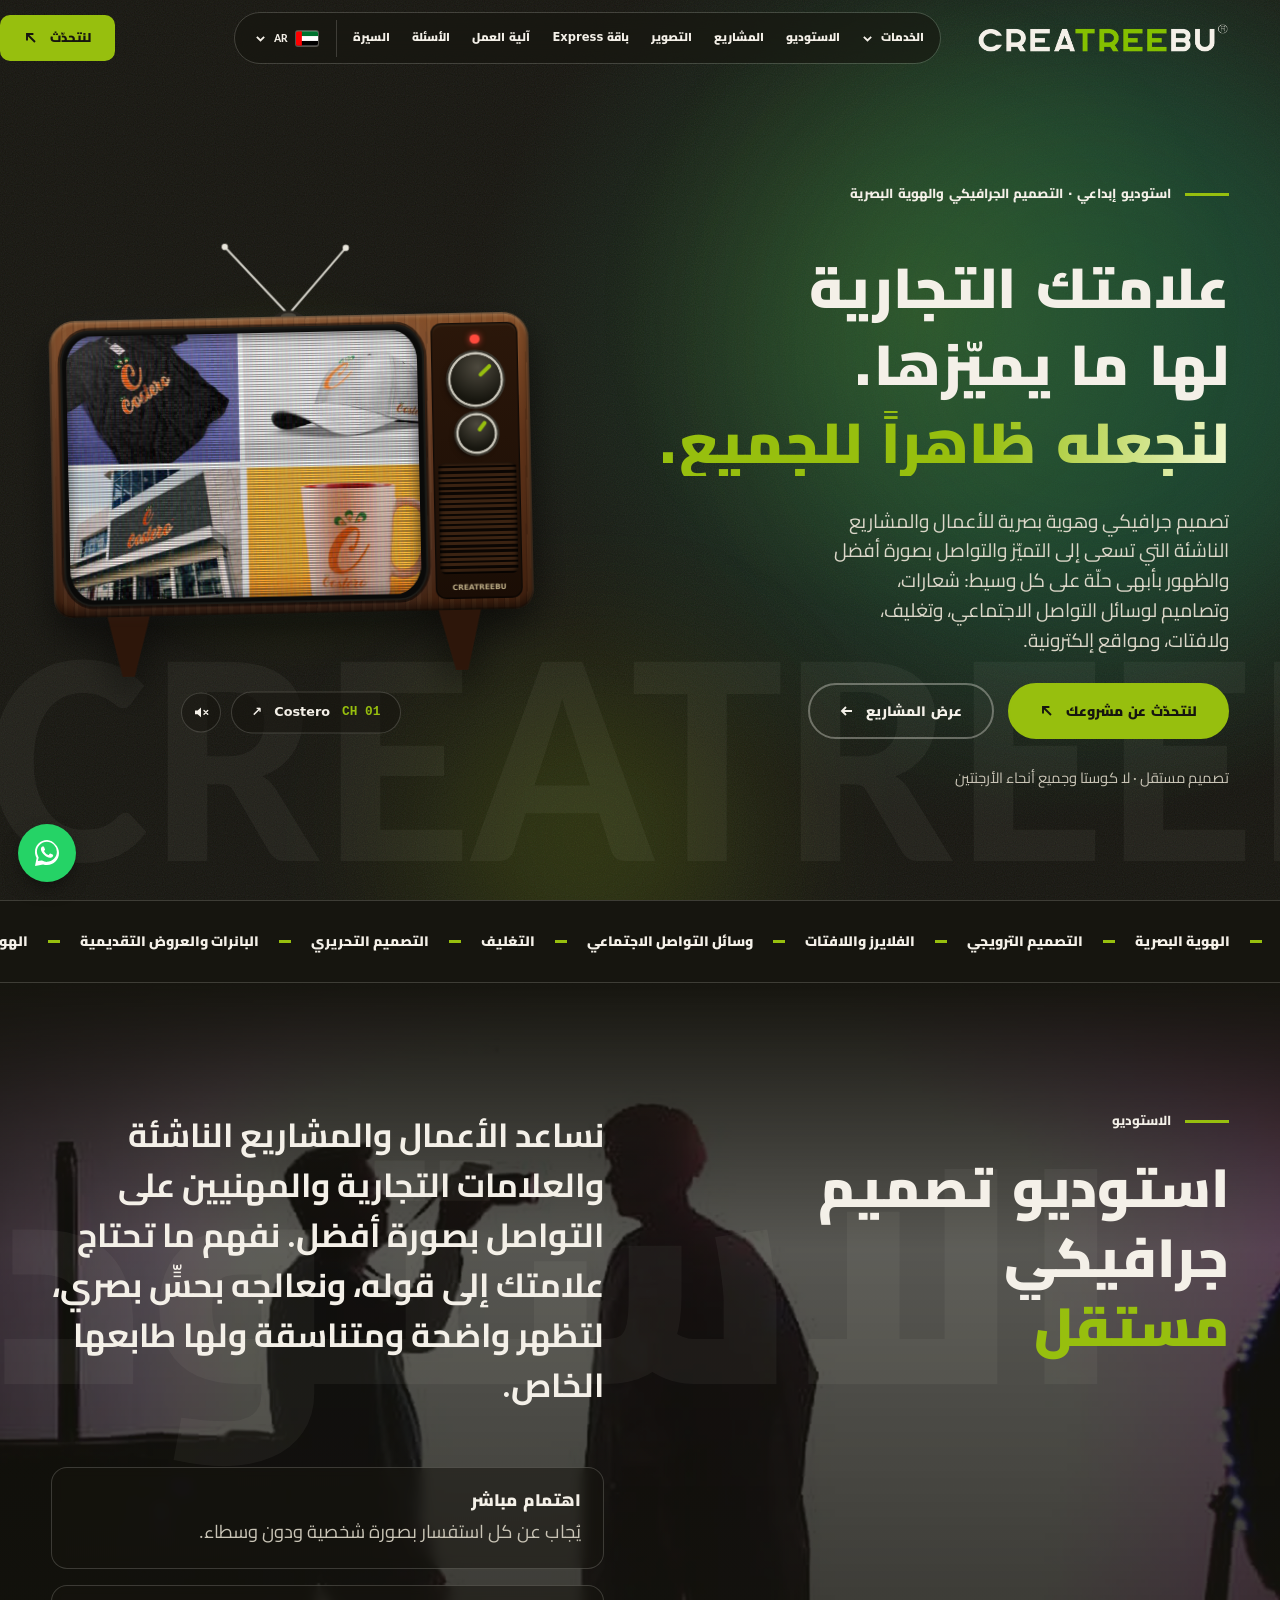
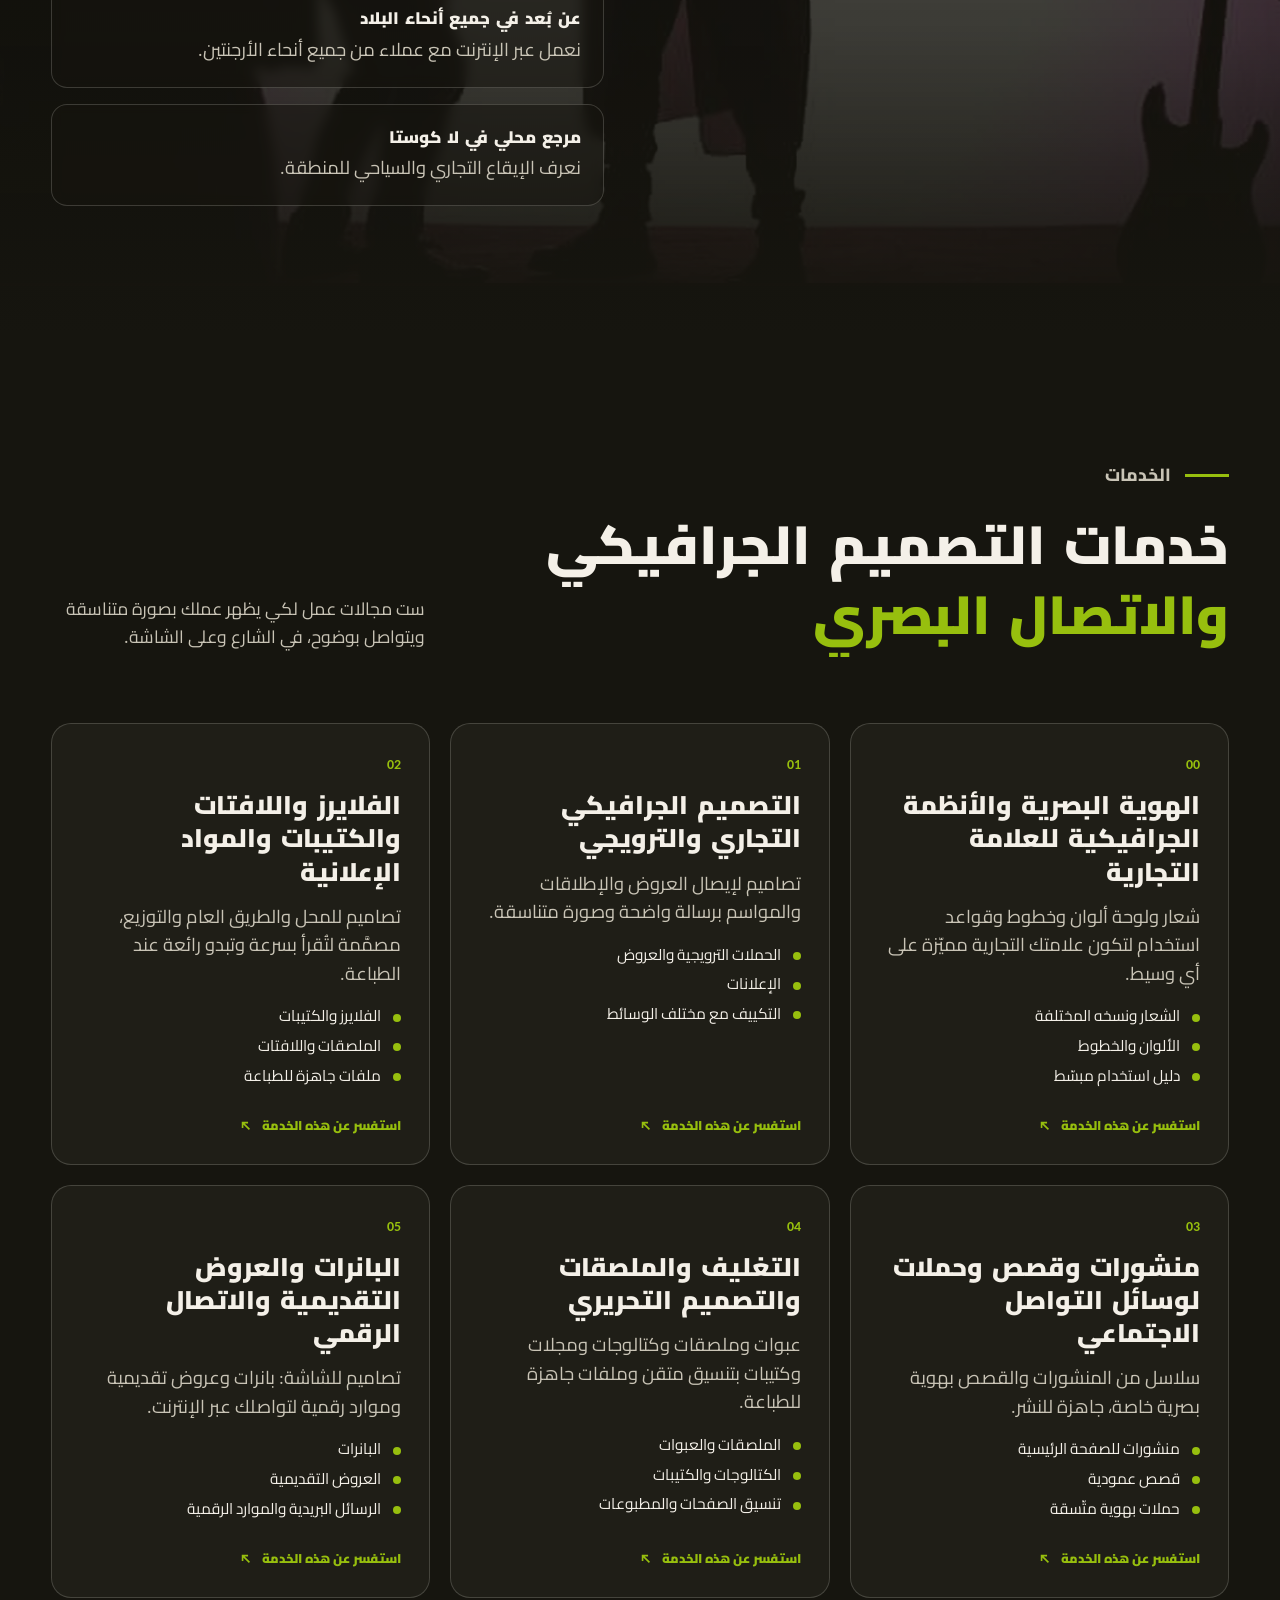
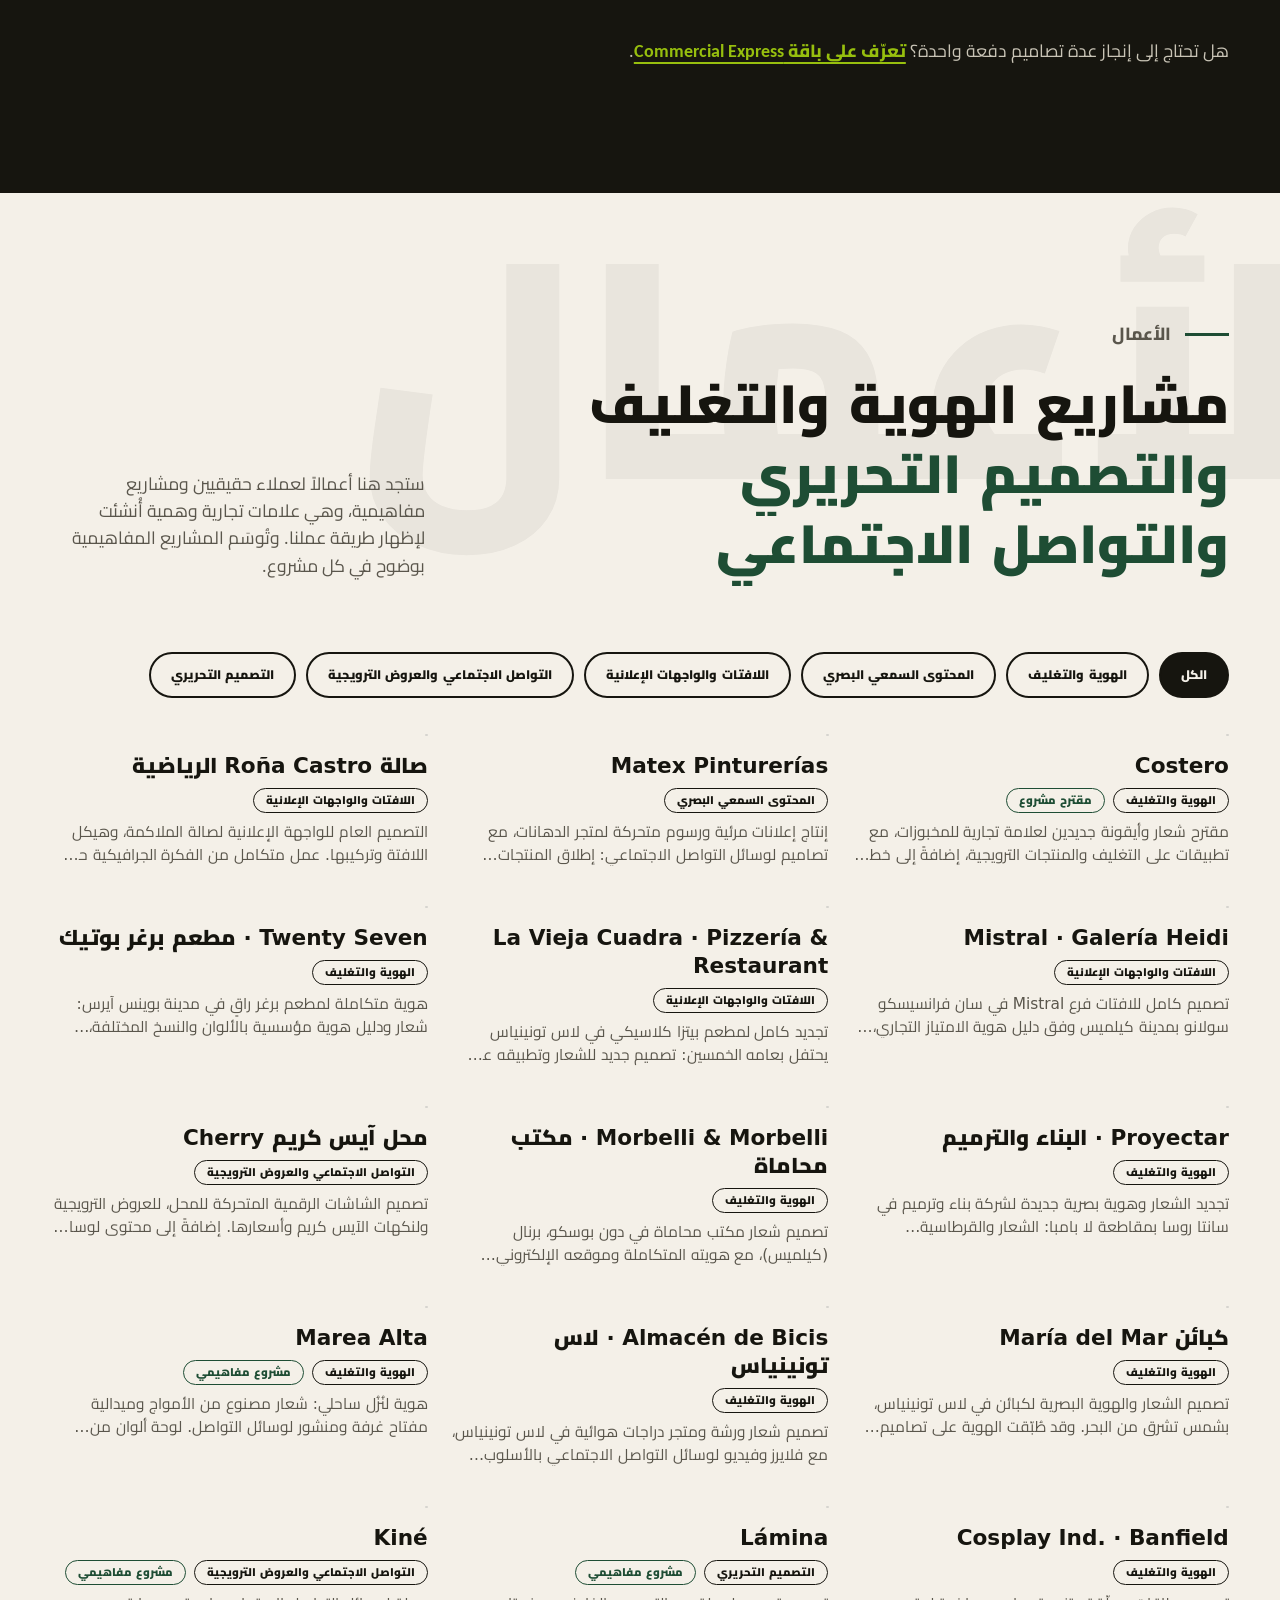
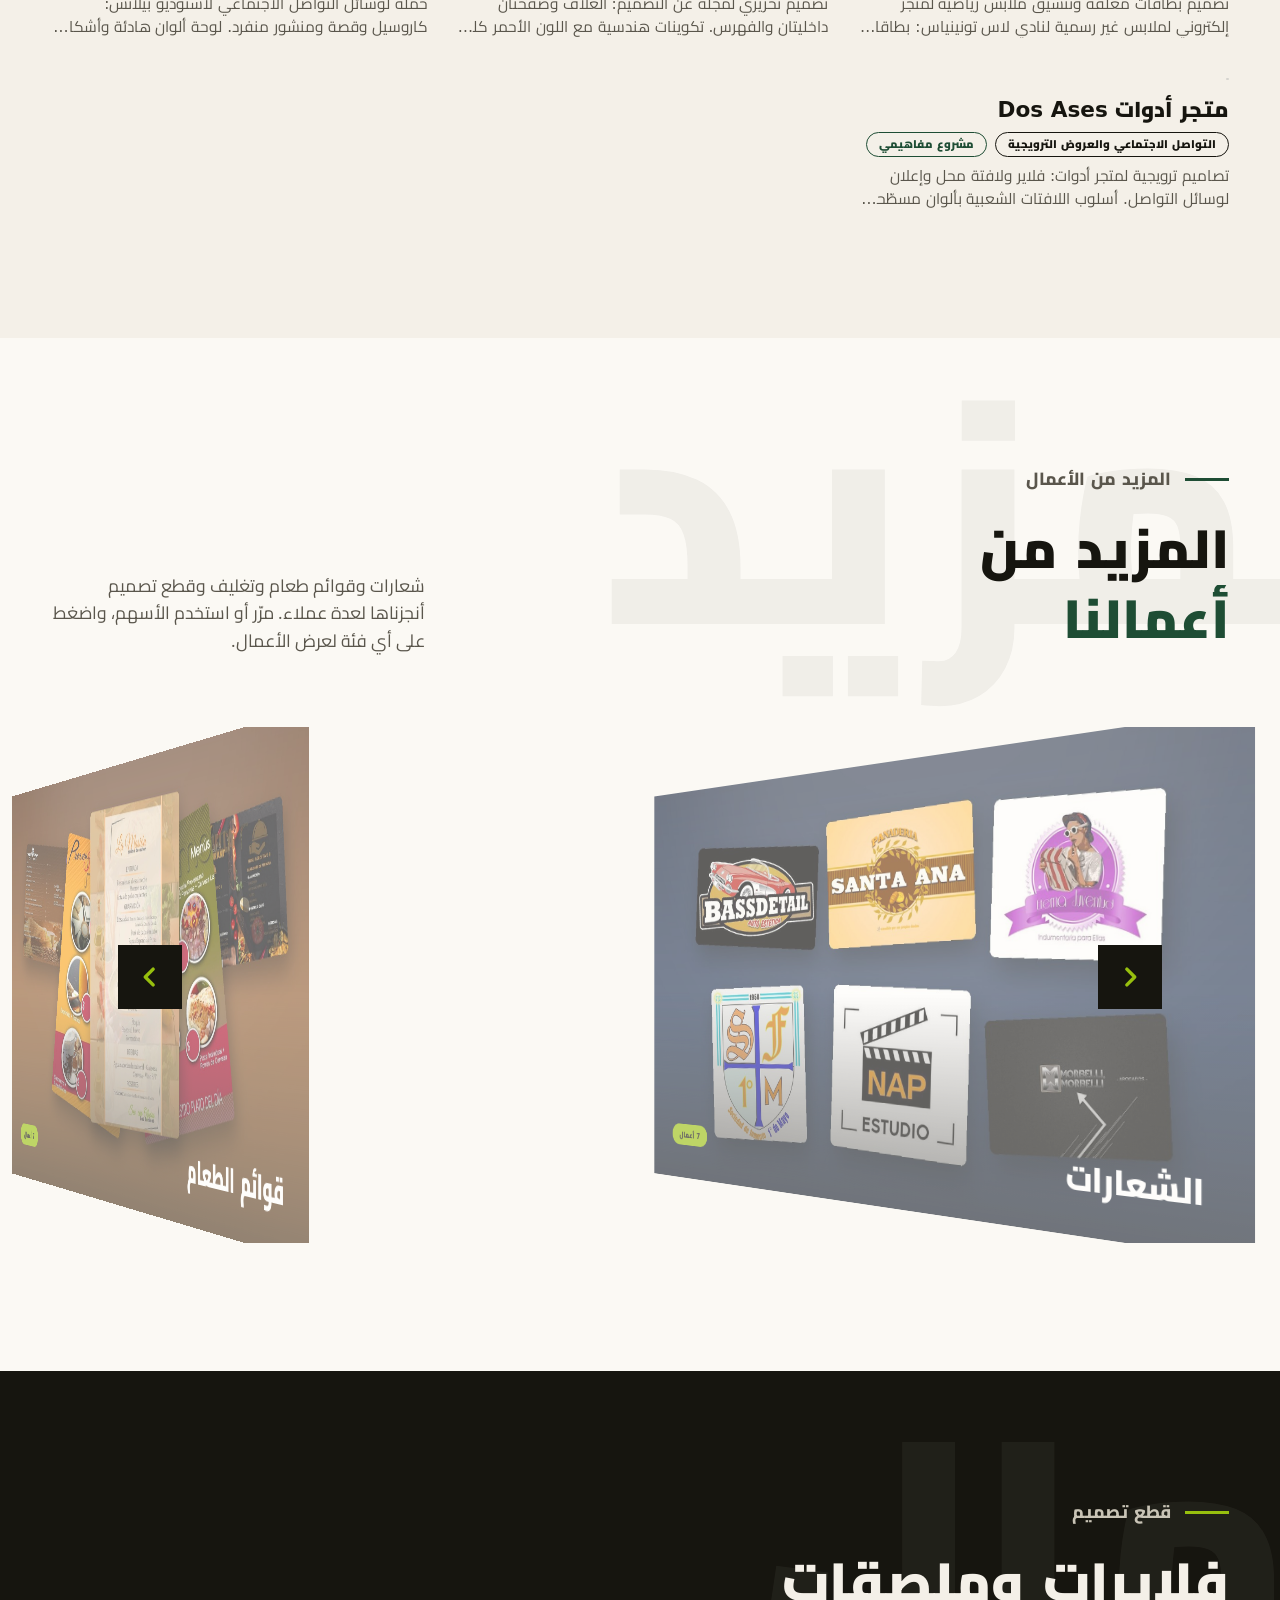
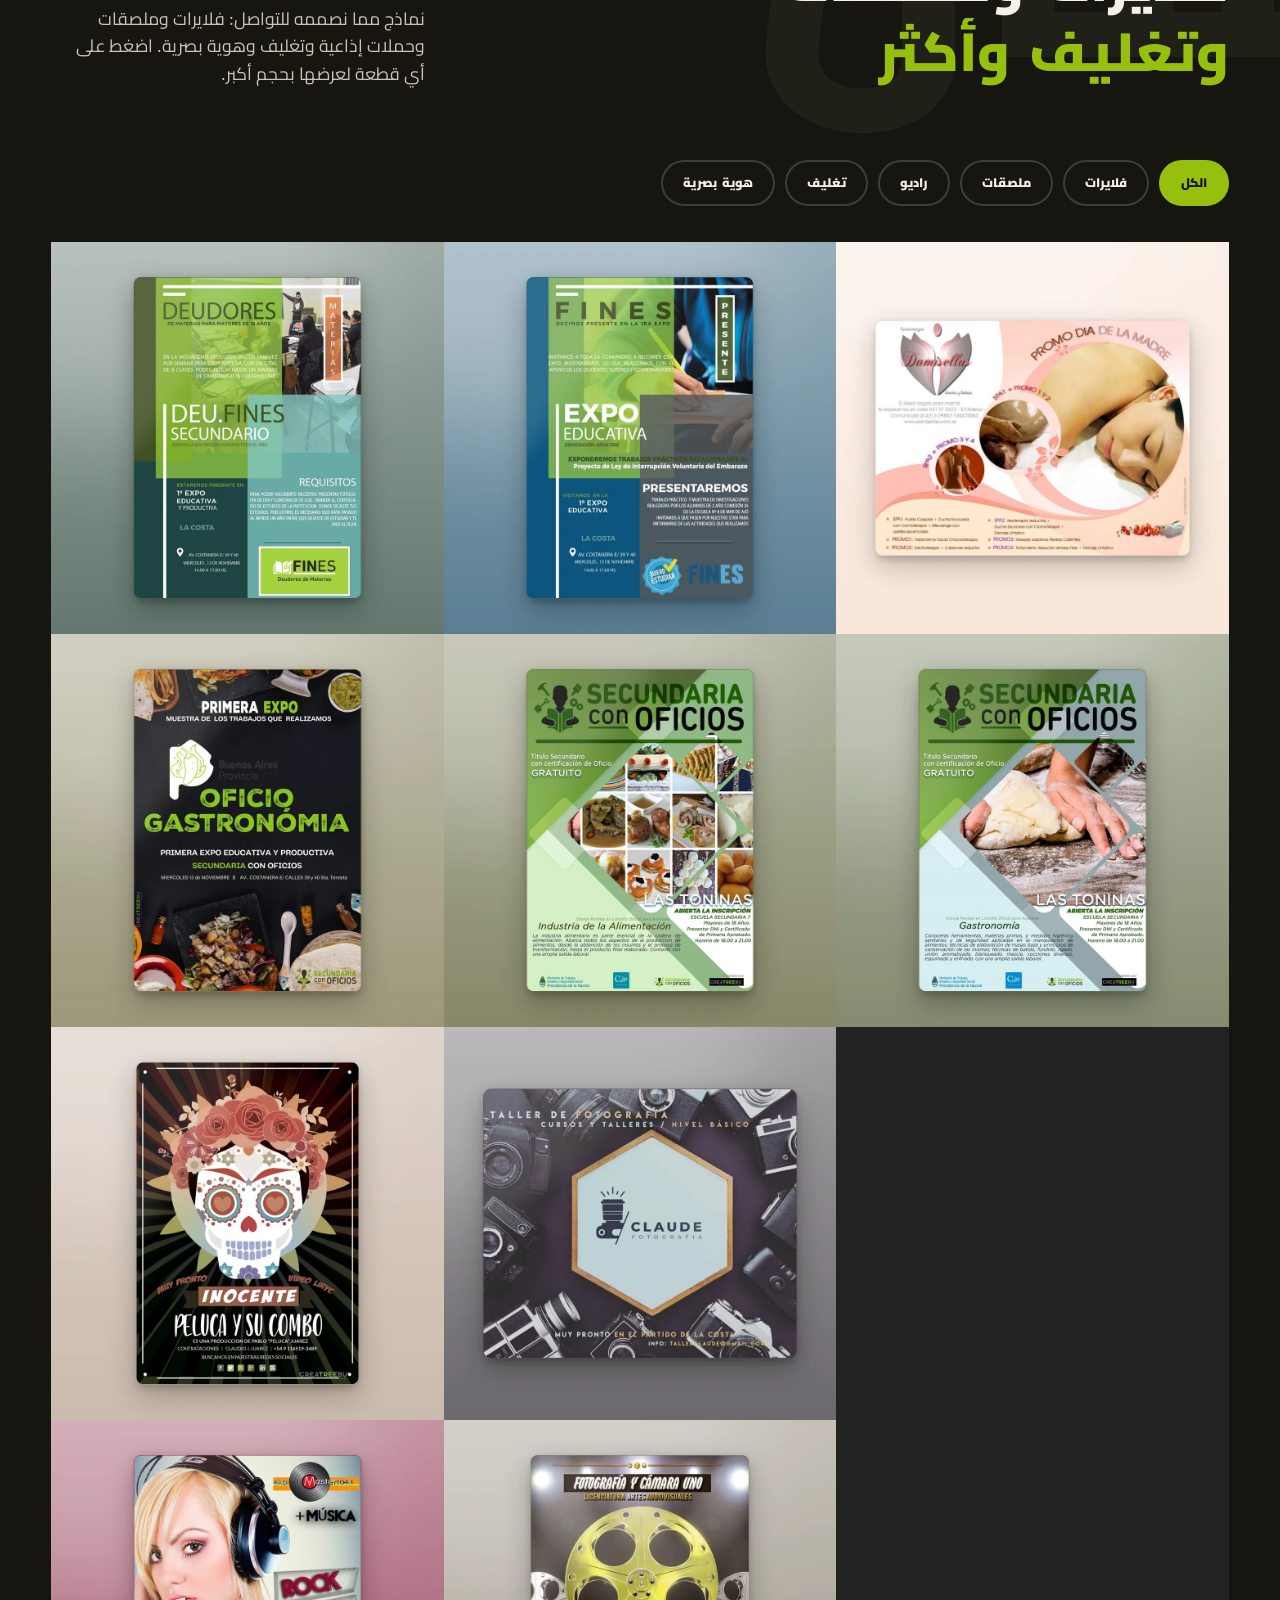
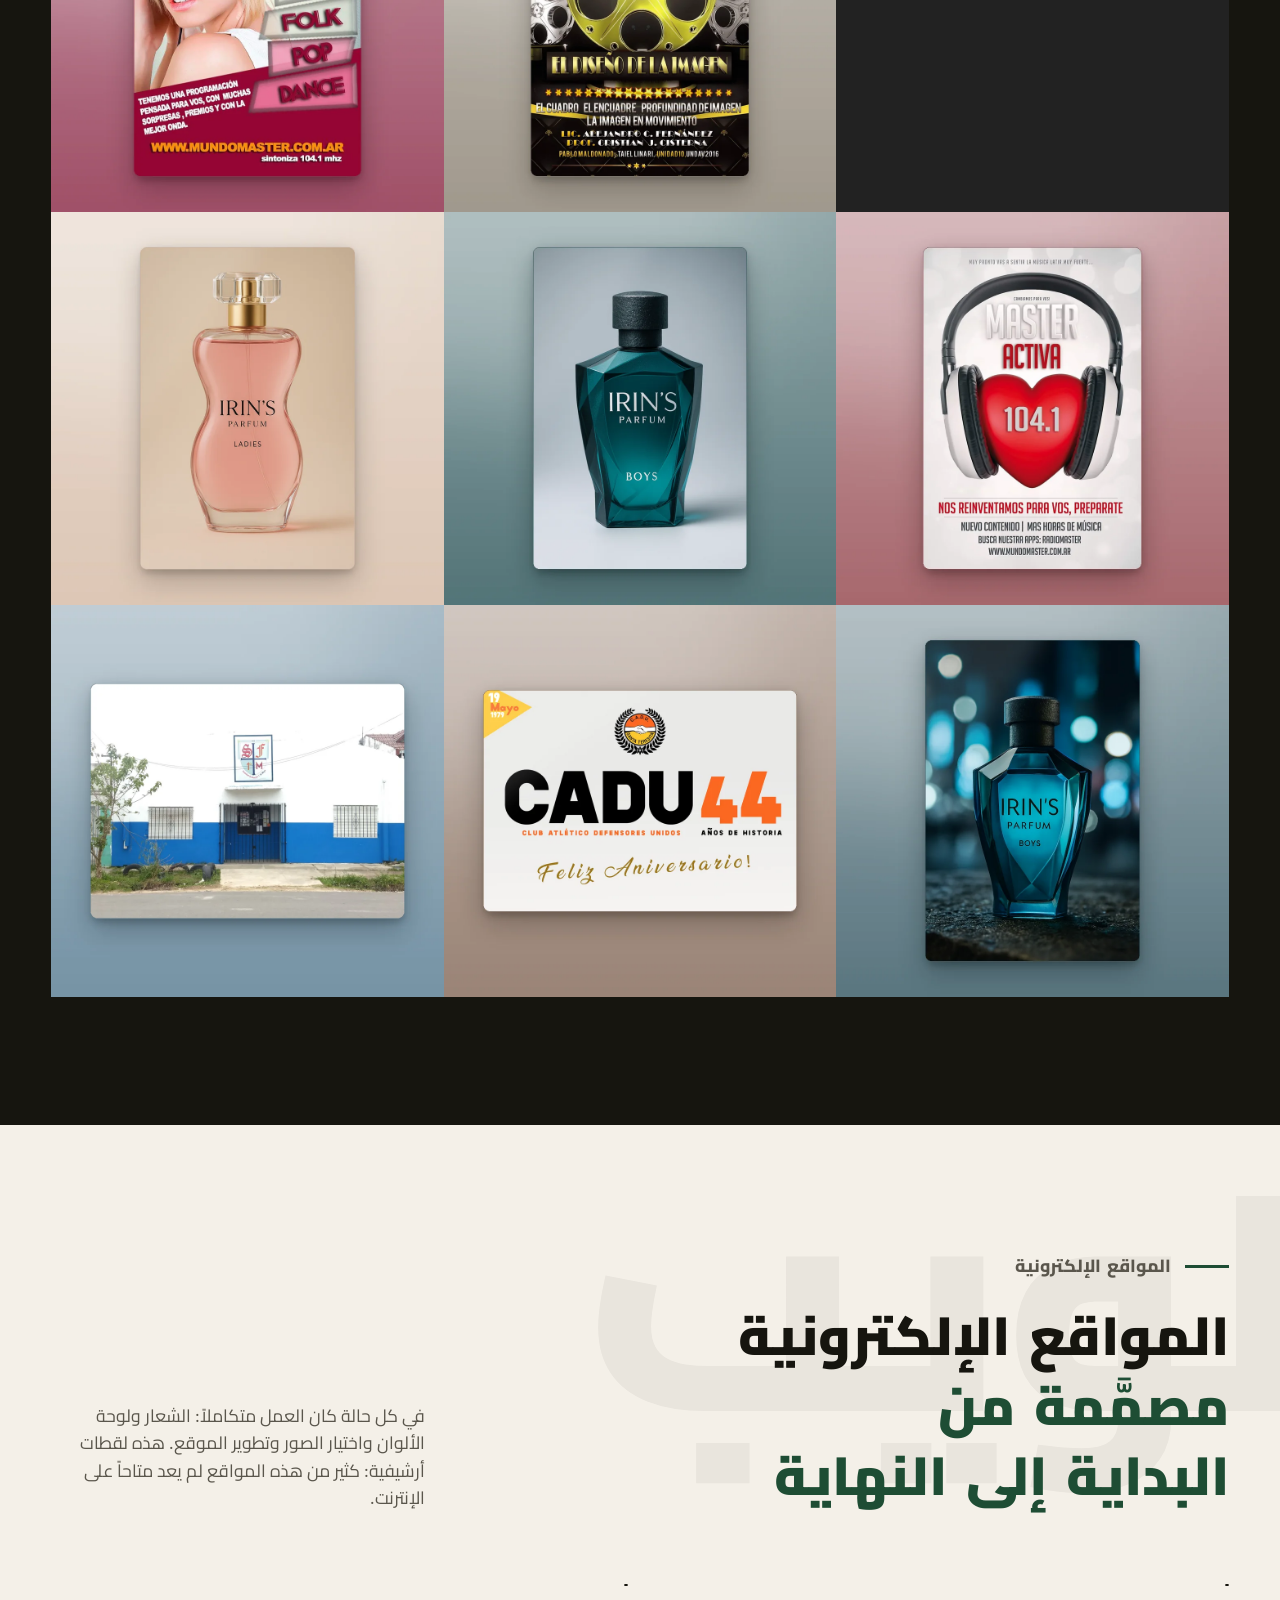
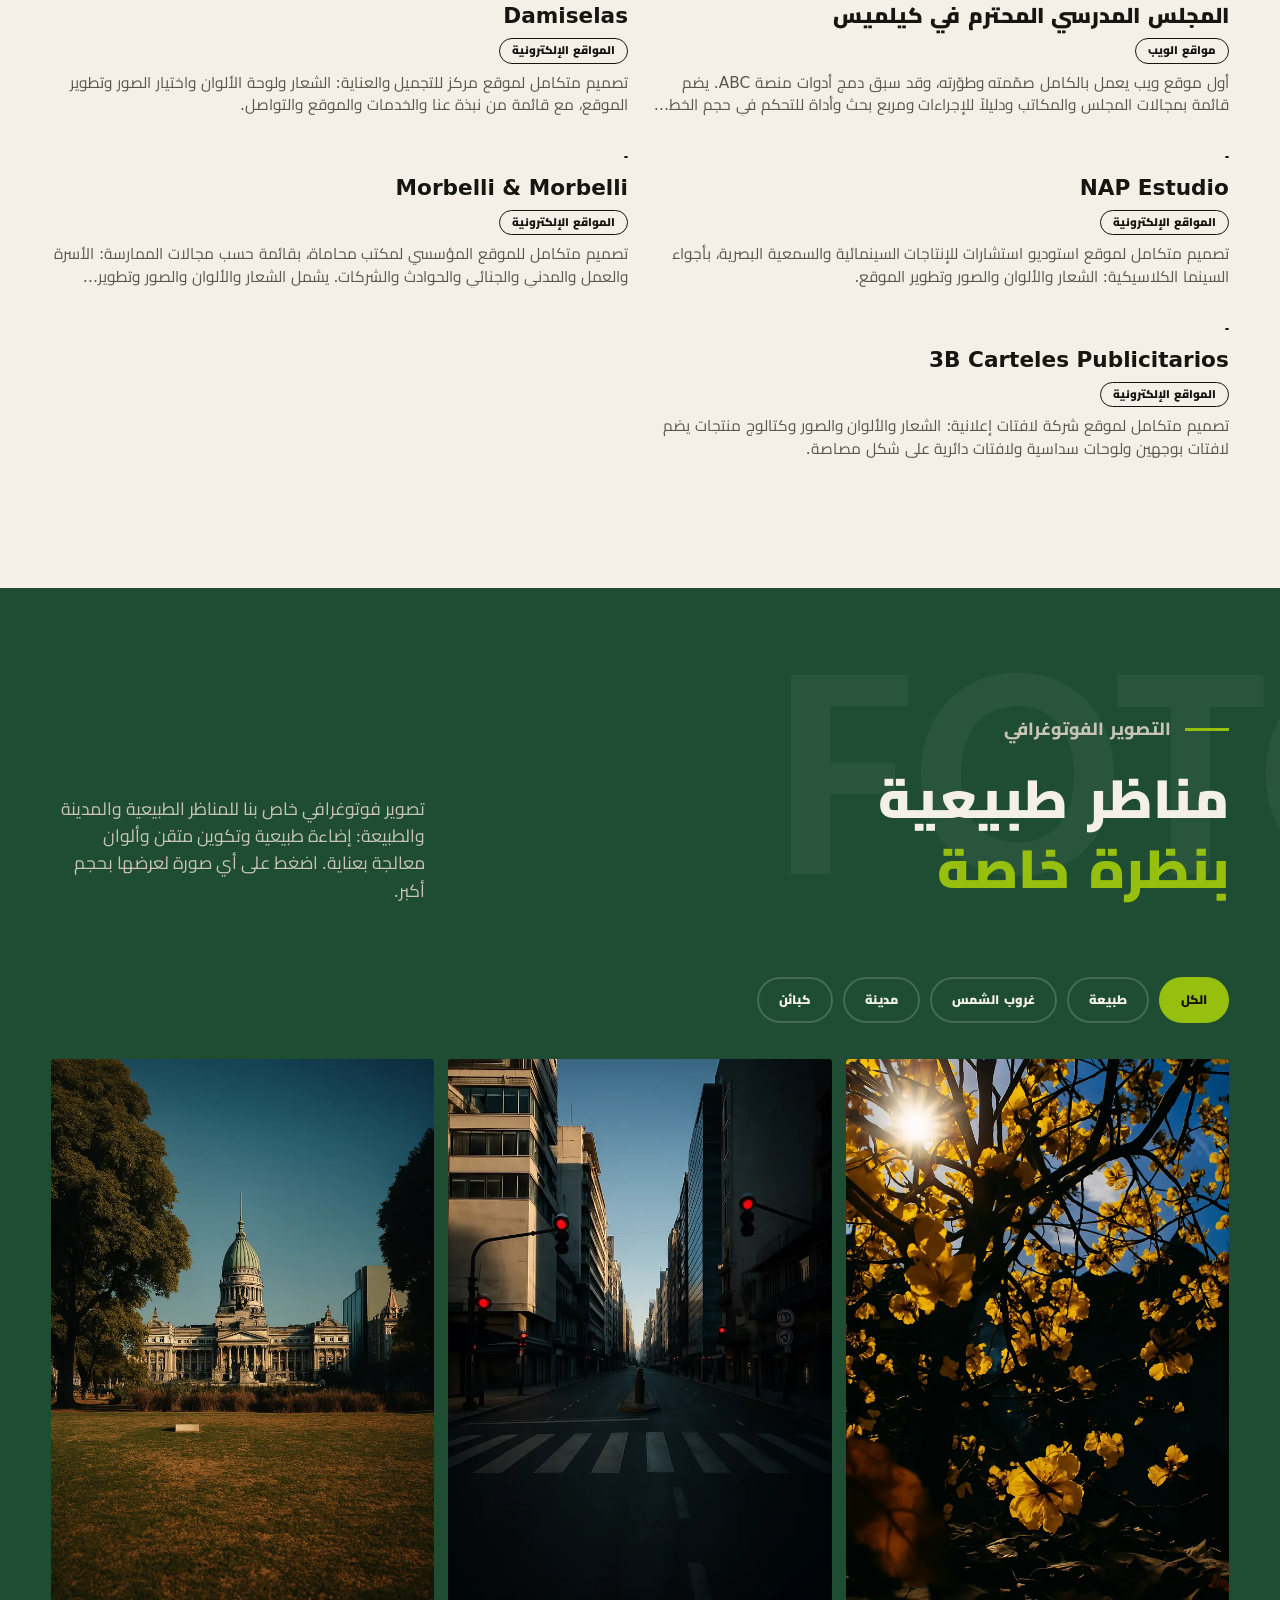
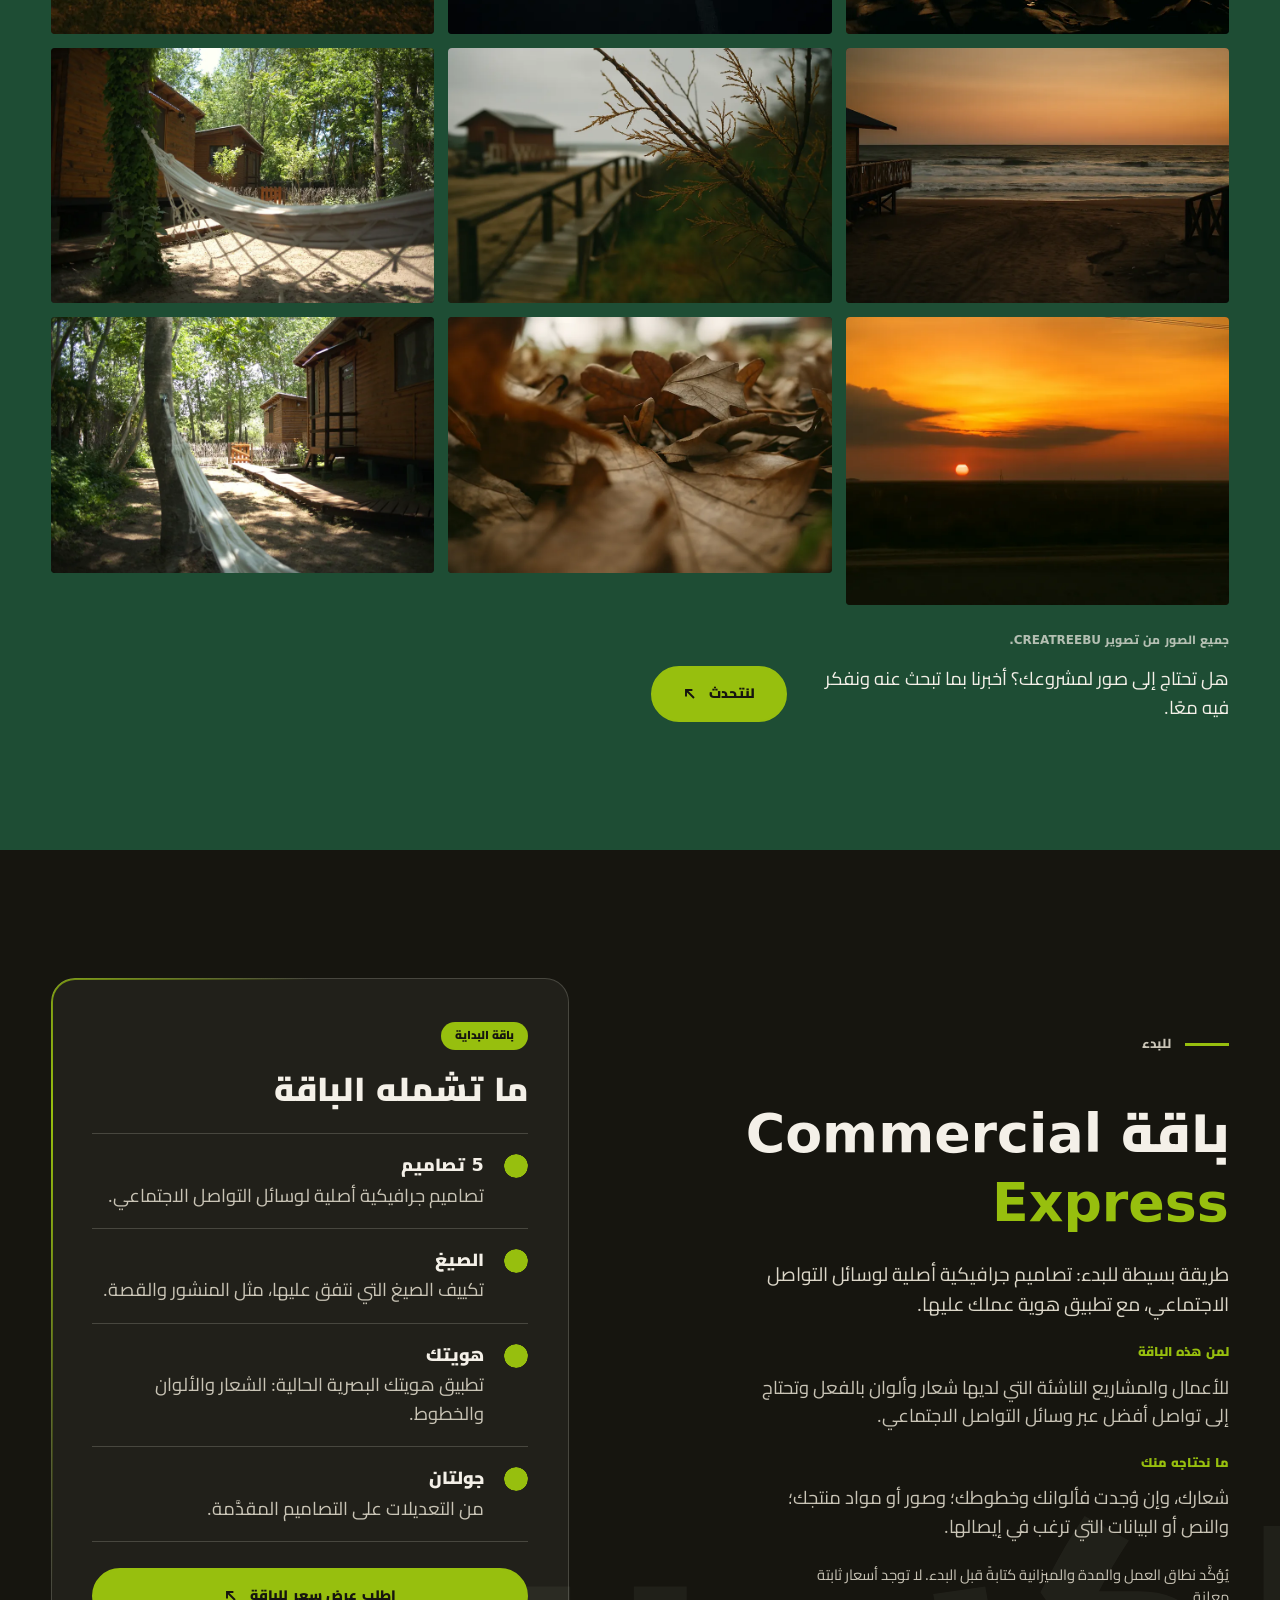
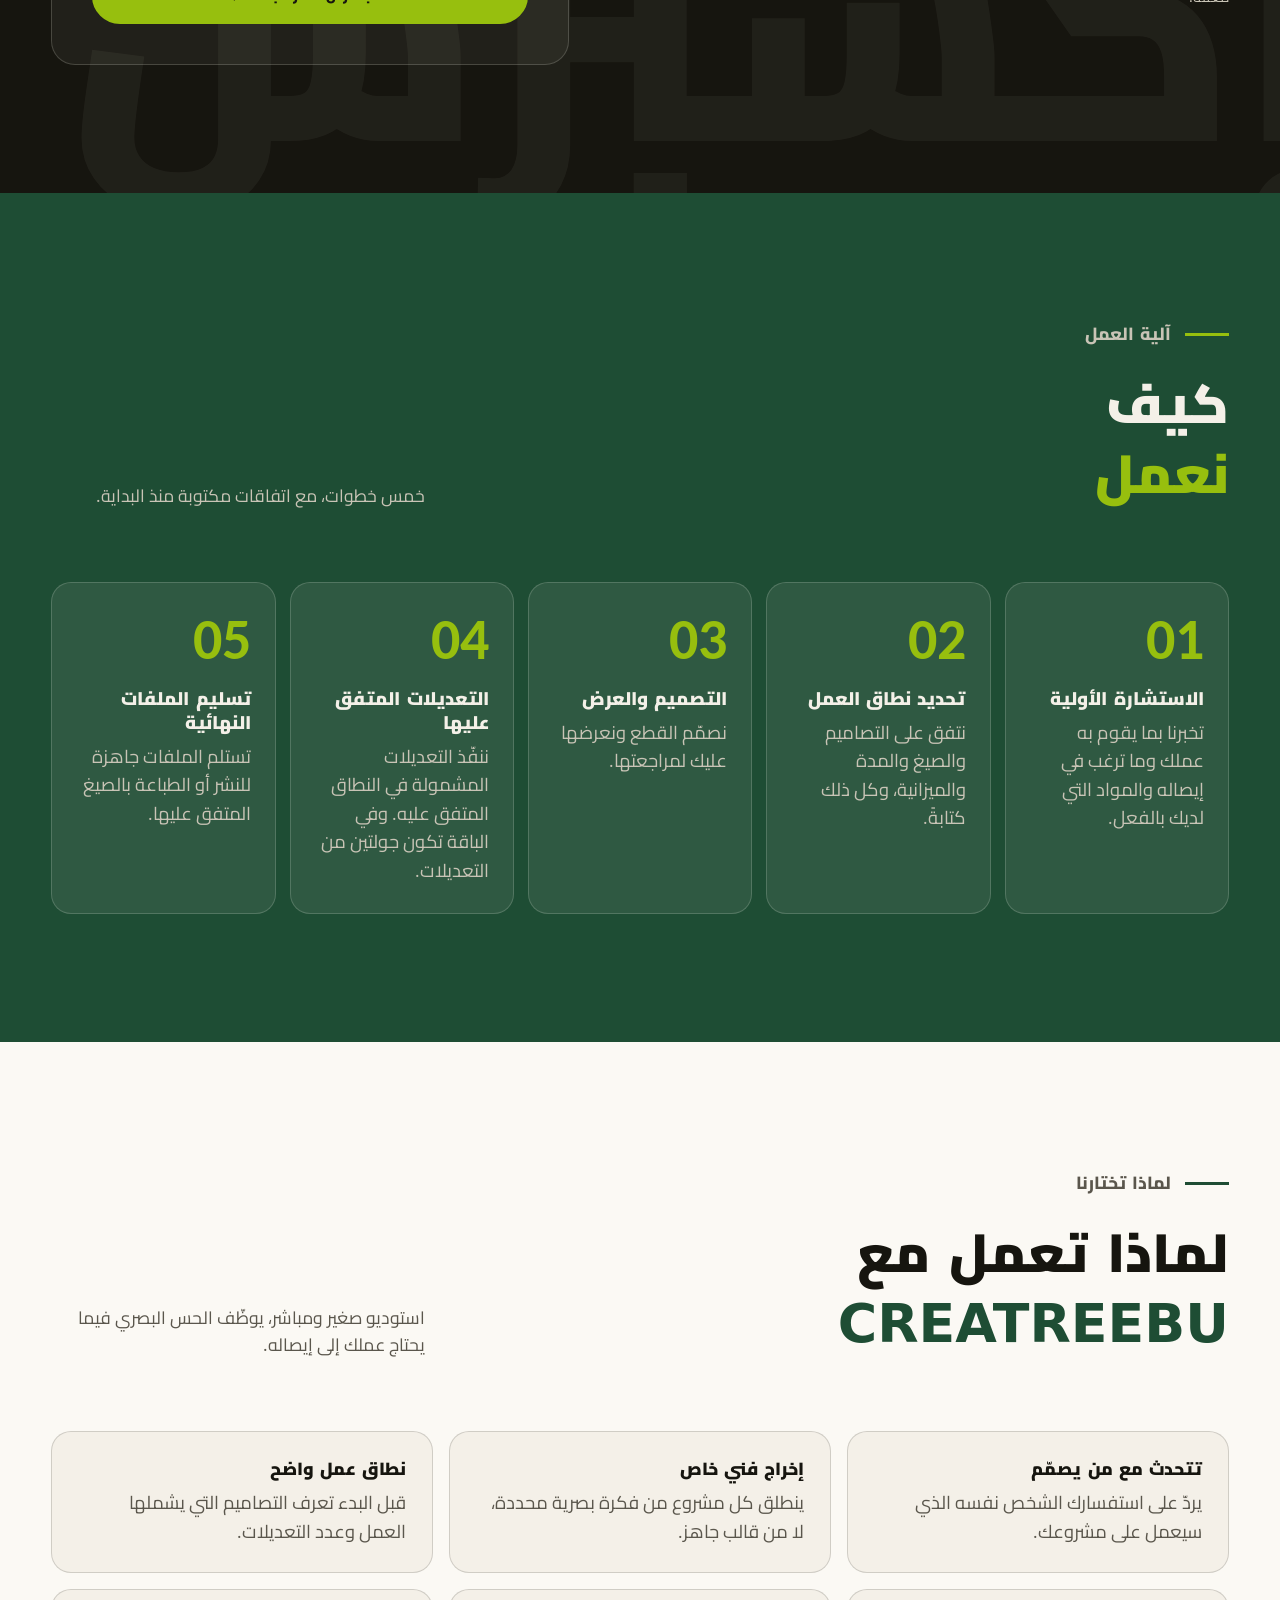
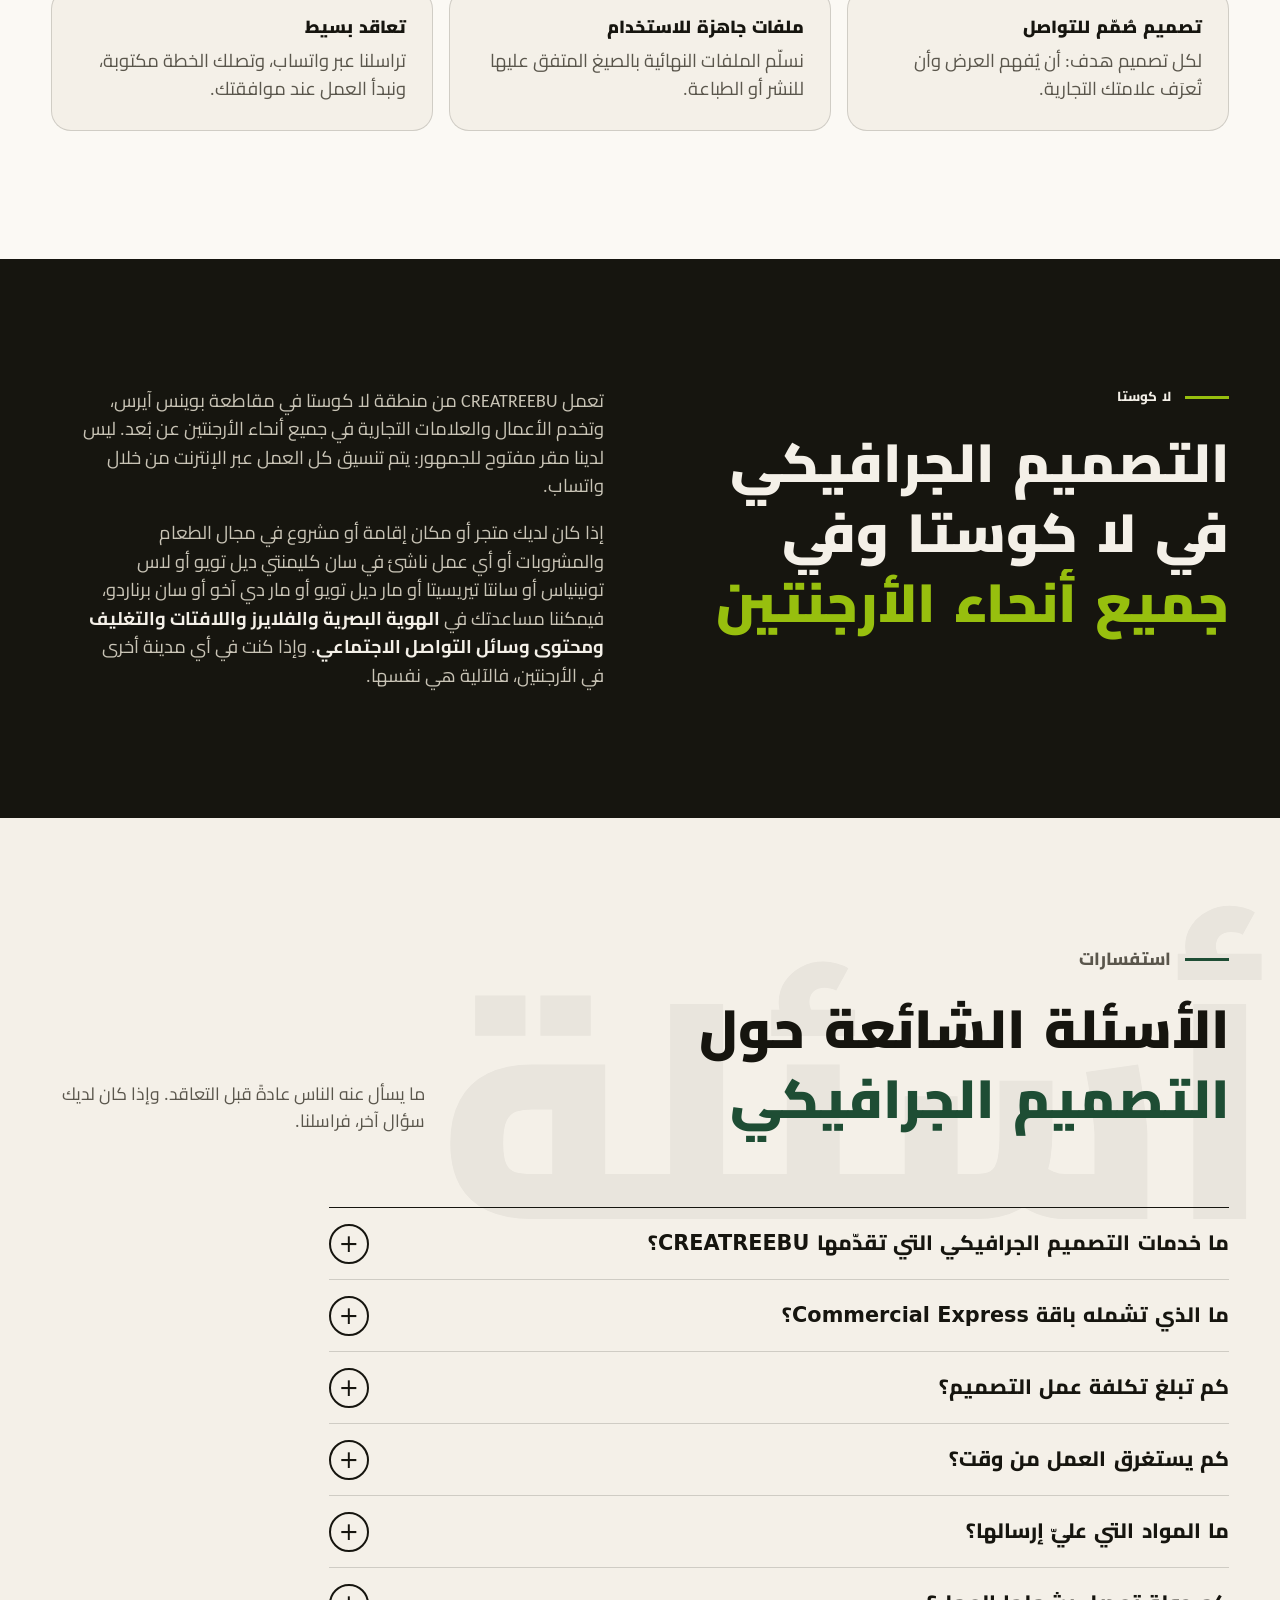
==== commit cc9548d9: "Add files via upload" ====
--- a/ar/index.html
+++ b/ar/index.html
@@ -417,9 +417,12 @@
               <path d="M22 0 L40 0 L33 26 L28 26 Z" fill="#2d160a"/><path d="M160 0 L178 0 L172 26 L167 26 Z" fill="#2d160a"/>
             </svg>
           </div>
-          <button class="tele-pie" type="button" hidden>
+          <div class="tele-base">
+            <button class="tele-pie" type="button" hidden>
             <span class="tele-pie-n"></span><span class="tele-pie-t"></span><span class="tele-pie-f" aria-hidden="true">&#8599;</span>
           </button>
+            <button class="tele-son" type="button" hidden aria-pressed="false"><svg viewBox="0 0 24 24" width="18" height="18" aria-hidden="true" focusable="false" fill="none" stroke="currentColor" stroke-width="1.8" stroke-linecap="round" stroke-linejoin="round"><path d="M4 9.5v5h3.5L12 18.5v-13L7.5 9.5H4z" fill="currentColor" stroke="none"/><path class="son-on" d="M15.5 9a4.2 4.2 0 0 1 0 6M18 6.5a8 8 0 0 1 0 11"/><path class="son-off" d="M16 9.5l5 5M21 9.5l-5 5"/></svg></button>
+          </div>
         </div>
       </div>
     </section>
--- a/style.css
+++ b/style.css
@@ -997,7 +997,7 @@
   background: radial-gradient(closest-side, rgba(151, 191, 14, .17), rgba(151, 191, 14, 0) 74%);
 }
 @media (min-width: 1280px) {
-  .collage.tele { position: absolute; right: calc(var(--pad) - max(0px, min(150px, (100vw - var(--max)) / 2 - 24px))); top: 50%; width: min(37%, 540px); height: auto; margin: 0; transform: translateY(-50%); z-index: 2; }
+  .collage.tele { position: absolute; right: calc(var(--pad) - max(0px, min(270px, (100vw - var(--max)) / 2 - 12px))); top: 50%; width: clamp(480px, 33vw, 640px); height: auto; margin: 0; transform: translateY(-50%); z-index: 2; }
 }
 
 .tele-marco {
@@ -1010,7 +1010,7 @@
 @keyframes antena { from { transform: rotate(-1.6deg); } to { transform: rotate(1.6deg); } }
 
 .tele-caja {
-  position: relative; z-index: 2; display: grid; grid-template-columns: minmax(0, 1fr) 21%; gap: 2.2cqw; padding: 3.2cqw;
+  position: relative; z-index: 2; display: grid; grid-template-columns: minmax(0, 1fr) 19%; gap: 1.6cqw; padding: 2.2cqw;
   border-radius: 5.5cqw 5.5cqw 4cqw 4cqw;
   background:
     repeating-linear-gradient(91deg, rgba(0, 0, 0, 0) 0 .5cqw, rgba(0, 0, 0, .11) .5cqw .75cqw, rgba(255, 220, 170, .045) .75cqw 1.5cqw, rgba(0, 0, 0, 0) 1.5cqw 2.3cqw),
@@ -1018,7 +1018,7 @@
   box-shadow: inset 0 .5cqw .9cqw rgba(255, 224, 180, .3), inset 0 -1.2cqw 2cqw rgba(0, 0, 0, .55), inset 0 0 0 .3cqw rgba(0, 0, 0, .5);
 }
 .tele-bisel {
-  padding: 2cqw; background: #0a0a09; border-radius: 6.5cqw / 7.5cqw;
+  padding: 1.3cqw; background: #0a0a09; border-radius: 6cqw / 7cqw;
   box-shadow: inset 0 0 0 .35cqw #1d1c18, inset 0 .5cqw 1.1cqw rgba(255, 255, 255, .09), 0 0 0 .5cqw rgba(0, 0, 0, .55), 0 0 5cqw rgba(160, 200, 255, .1);
 }
 .tele-pantalla {
@@ -1116,3 +1116,17 @@
 @media (prefers-reduced-motion: reduce) {
   .tele-antenas, .tele-barra, .tele-rayas, .tele-canal.on, .tele-marco { animation: none !important; }
 }
+
+/* sonido de la tele: botón chico junto al nombre del trabajo */
+.tele-base { display: flex; align-items: center; justify-content: center; gap: 10px; margin: 18px auto 0; }
+.tele-base .tele-pie { margin: 0; }
+.tele-son {
+  display: grid; place-items: center; flex: none; width: 40px; height: 40px; padding: 0; border-radius: 50%; cursor: pointer;
+  border: 1px solid var(--linea-osc); background: rgba(22, 21, 15, .55); color: var(--marfil); transition: color .2s, border-color .2s;
+}
+.tele-son[hidden] { display: none; }
+.tele-son:hover, .tele-son:focus-visible { color: var(--lima); border-color: var(--lima); }
+.tele-son[aria-pressed="true"] { color: var(--lima); border-color: rgba(151, 191, 14, .6); }
+.tele-son .son-on { display: none; }
+.tele-son[aria-pressed="true"] .son-on { display: inline; }
+.tele-son[aria-pressed="true"] .son-off { display: none; }
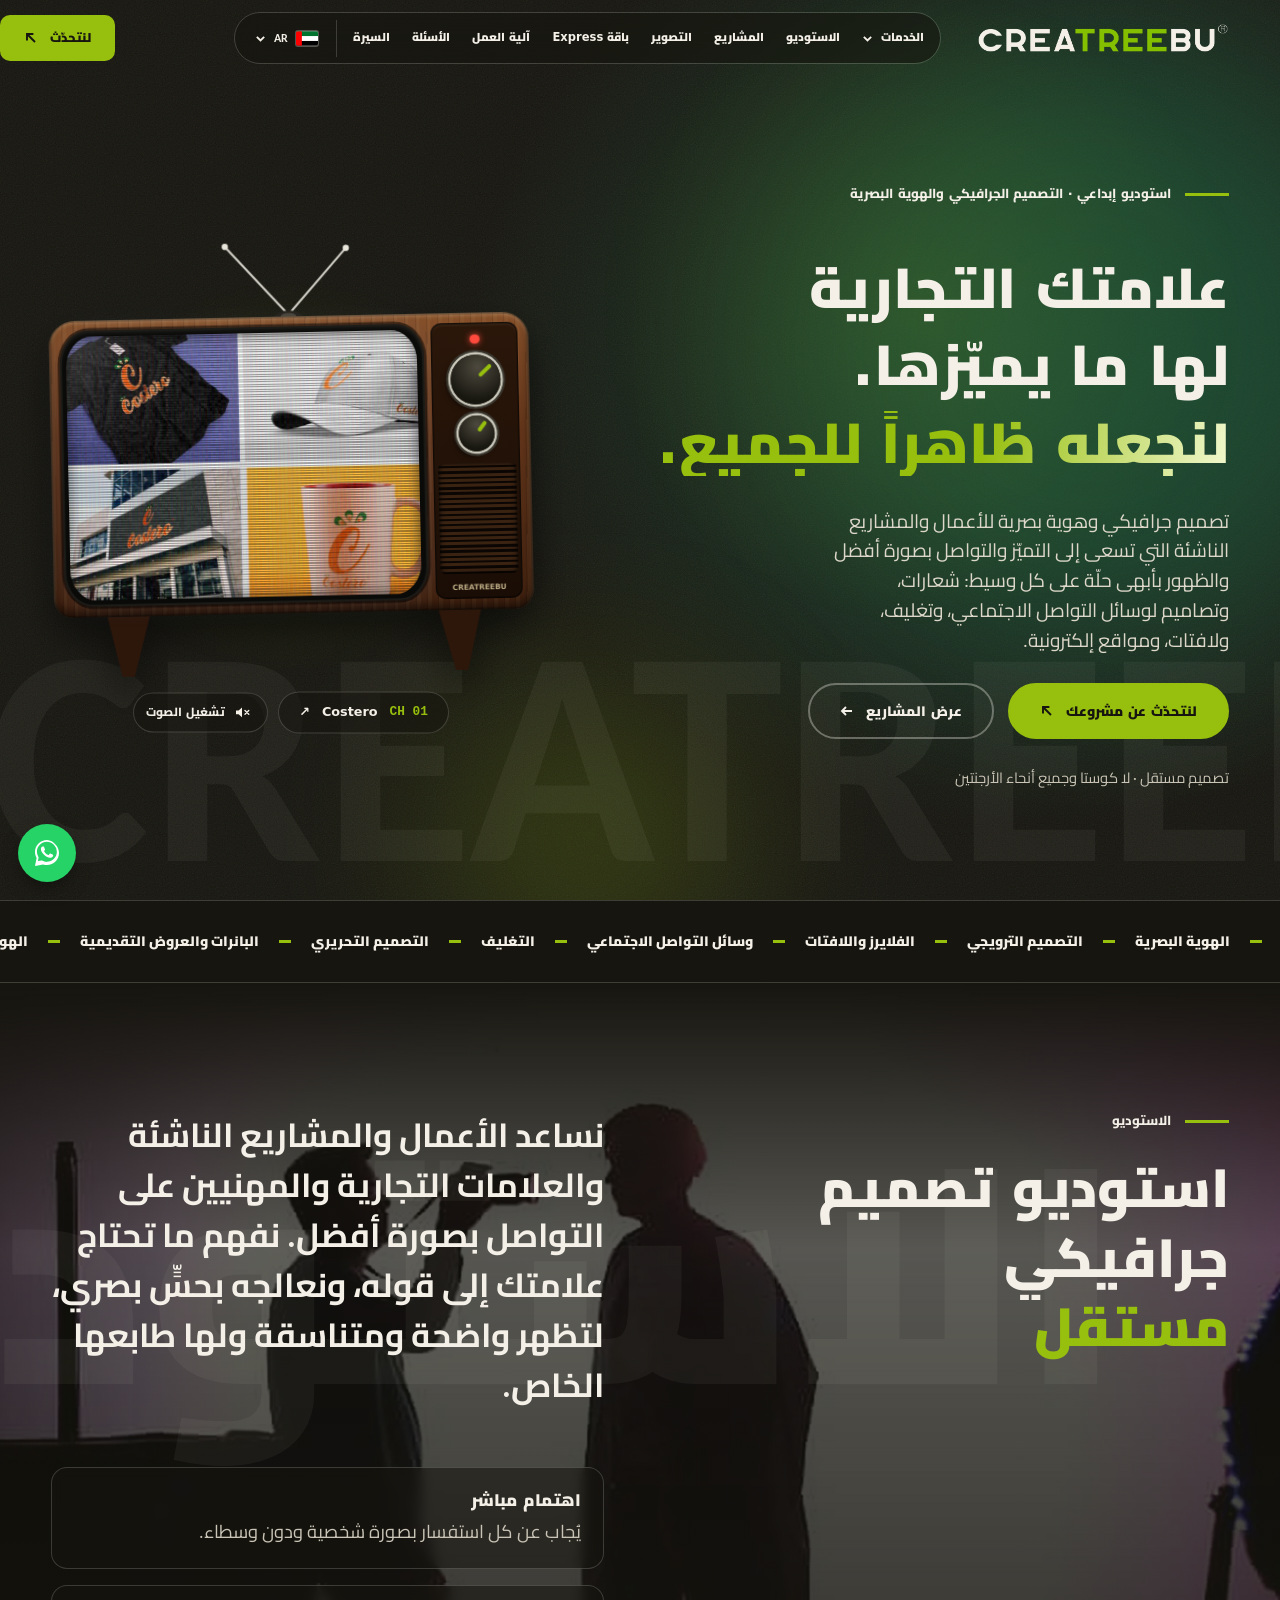
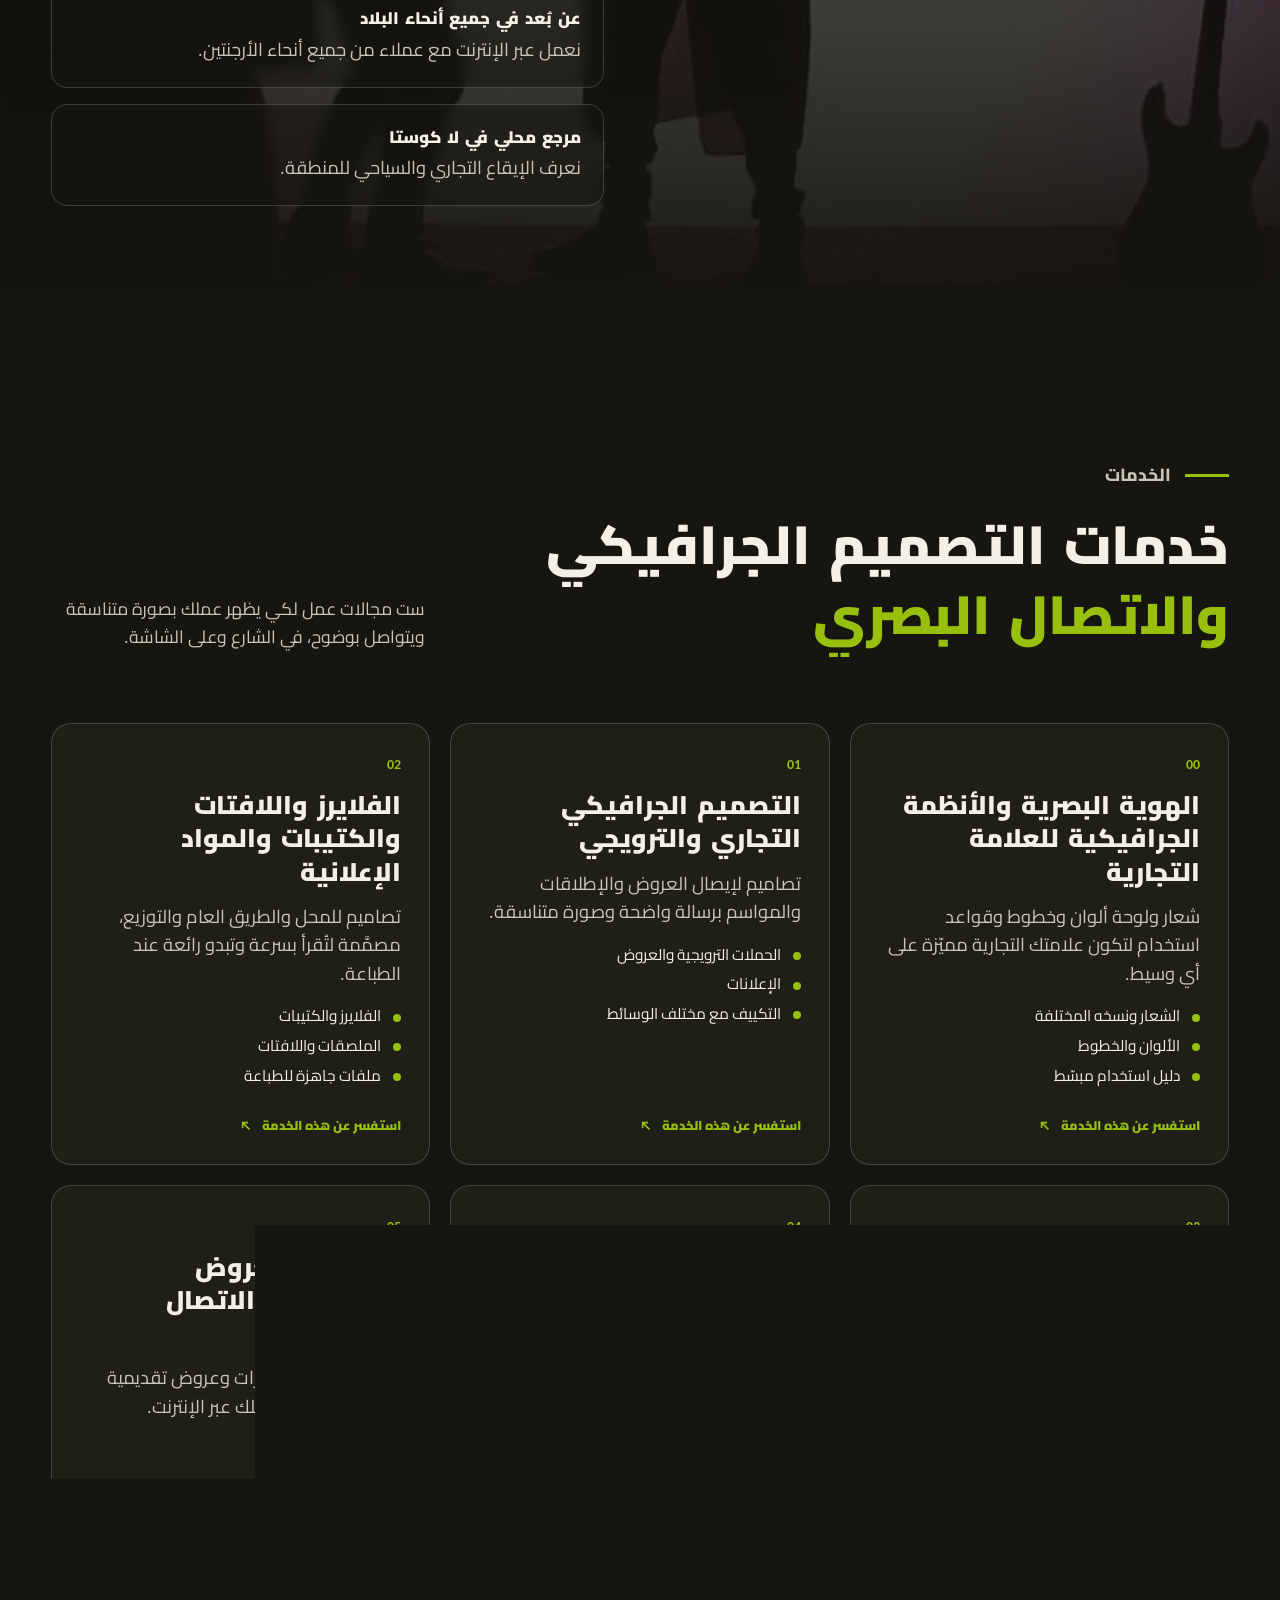
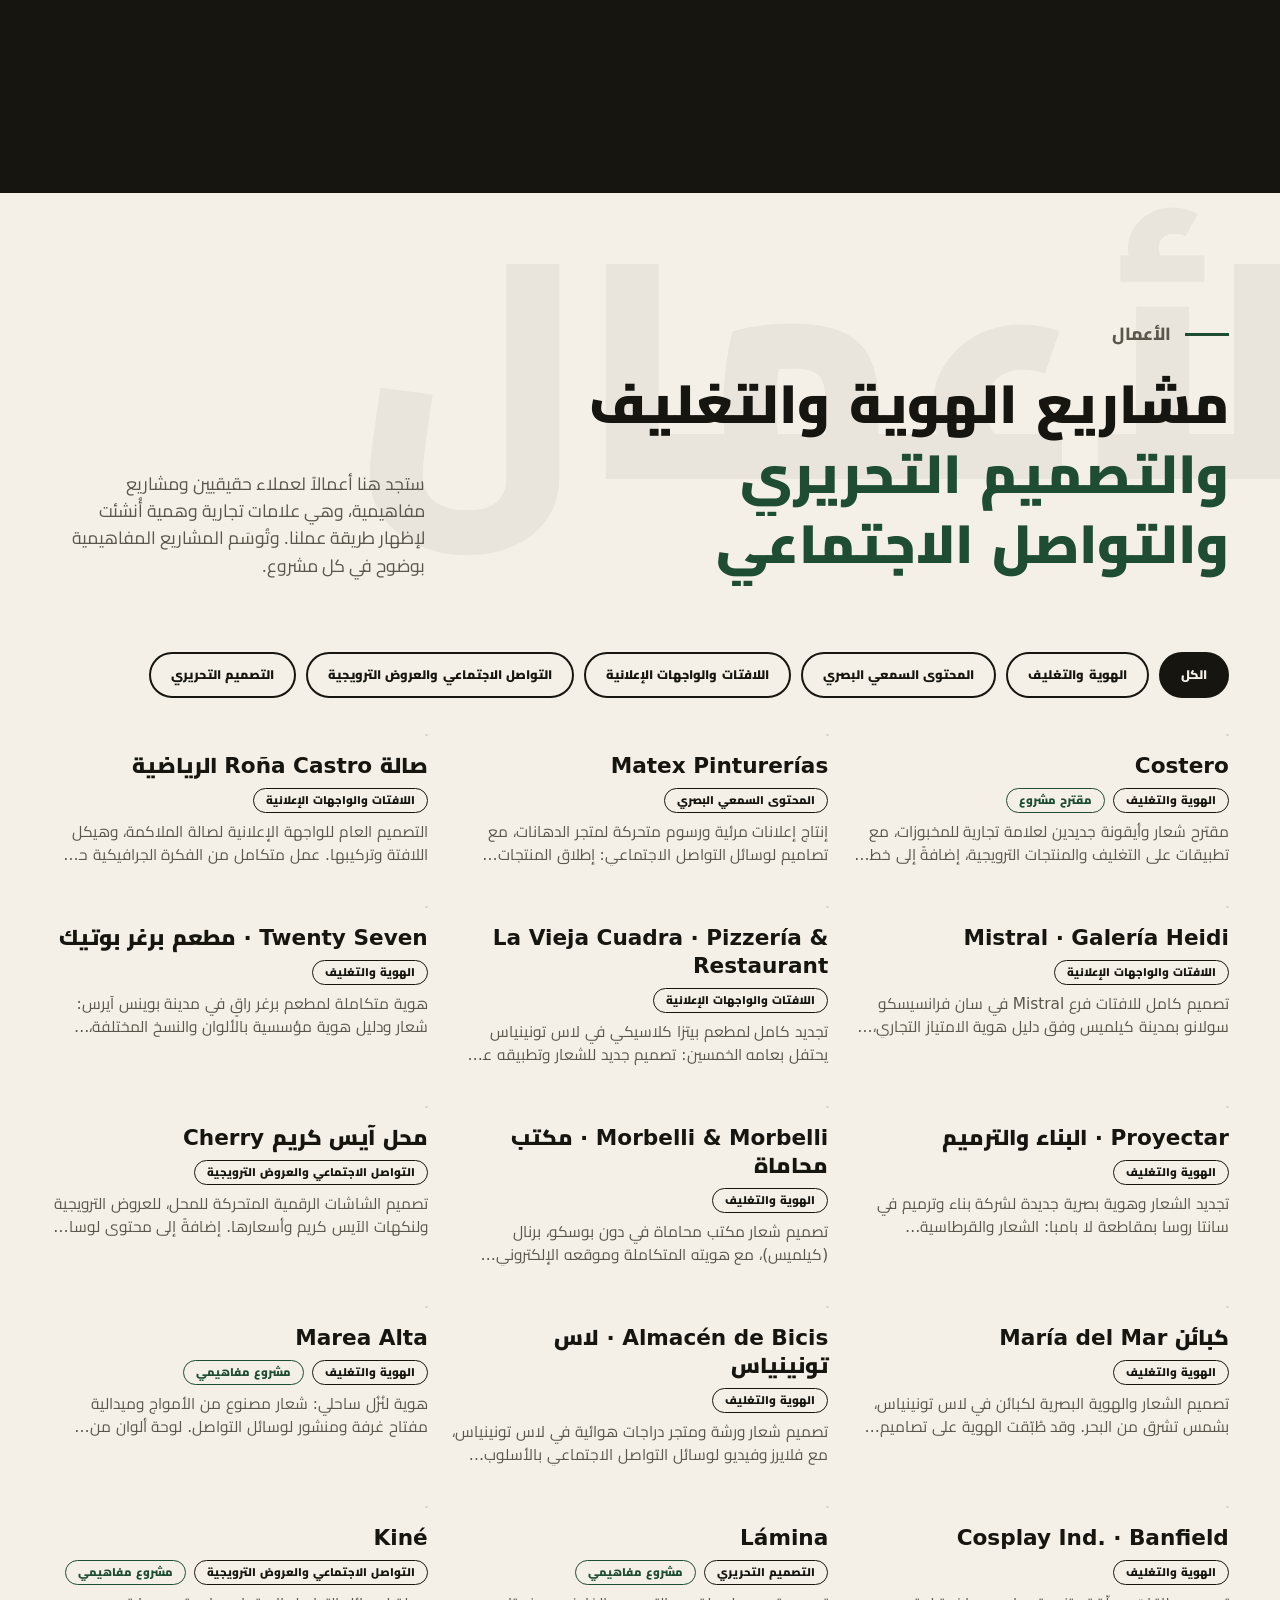
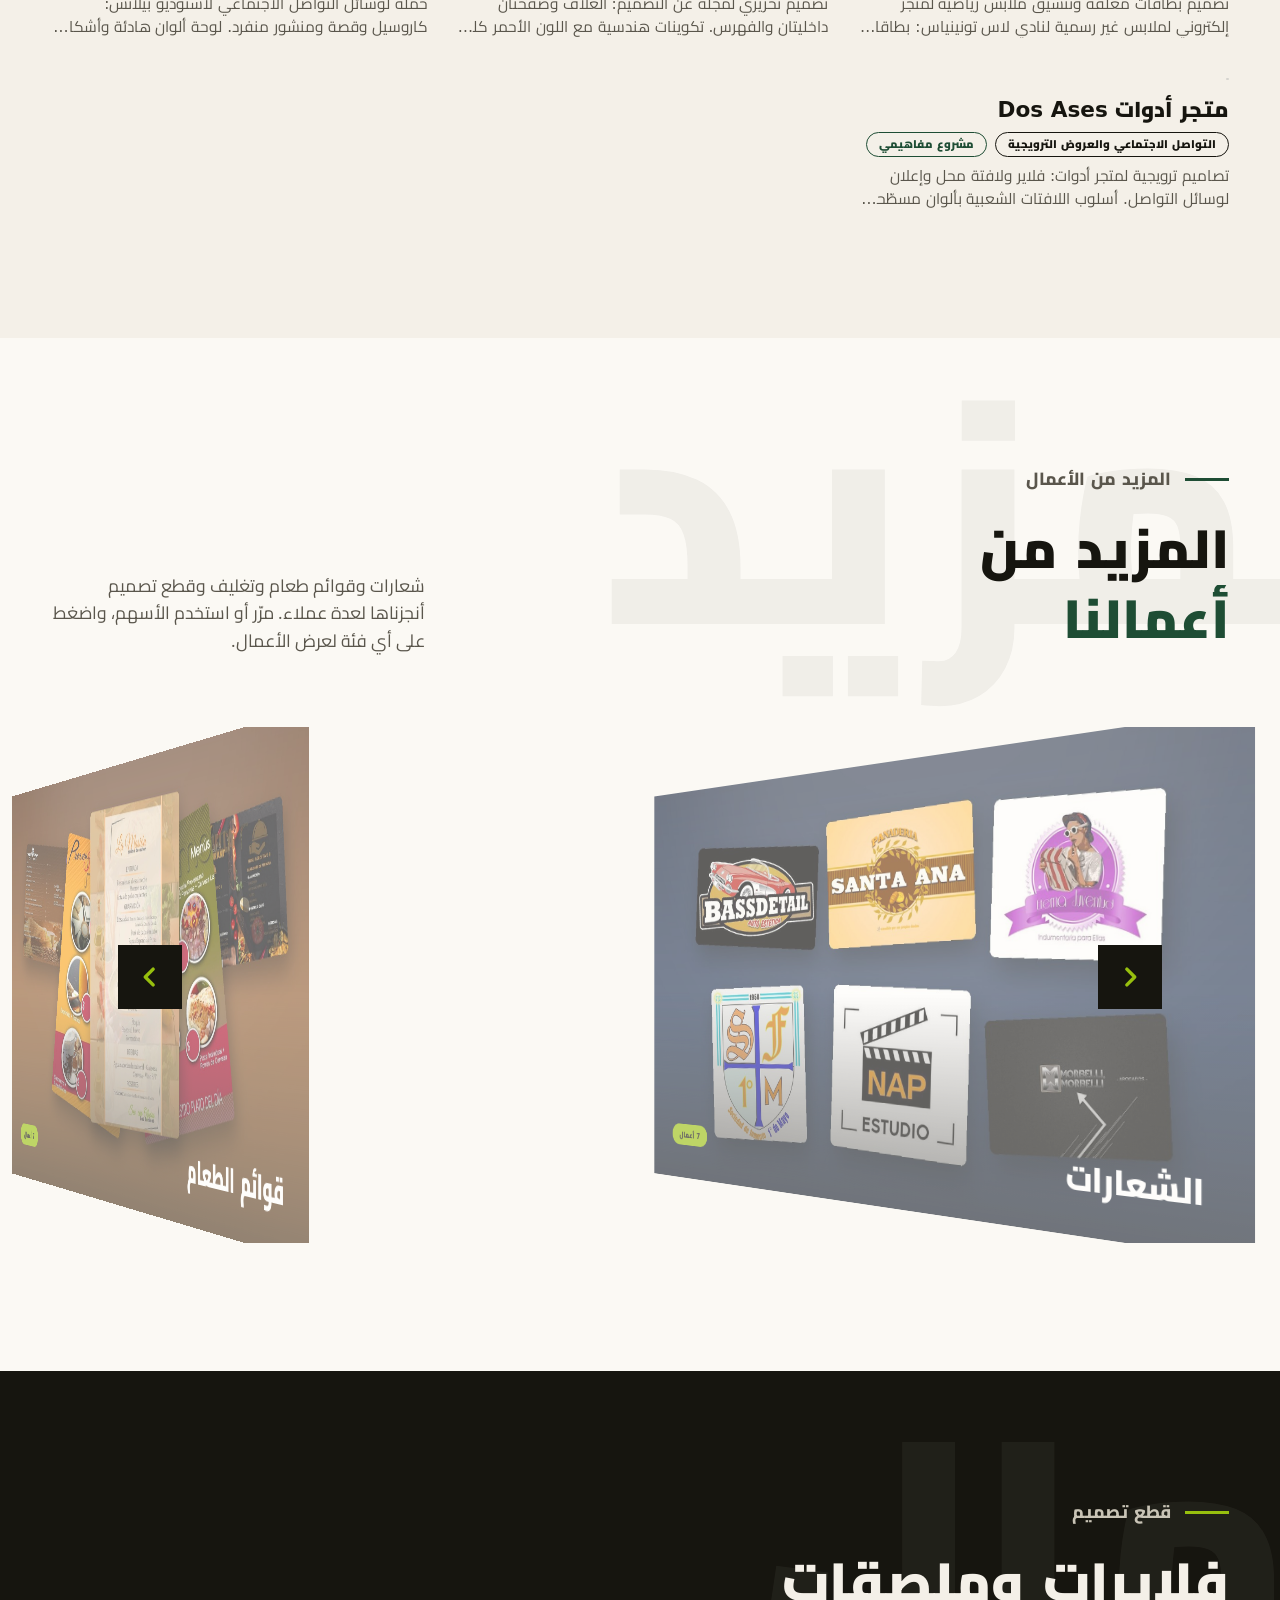
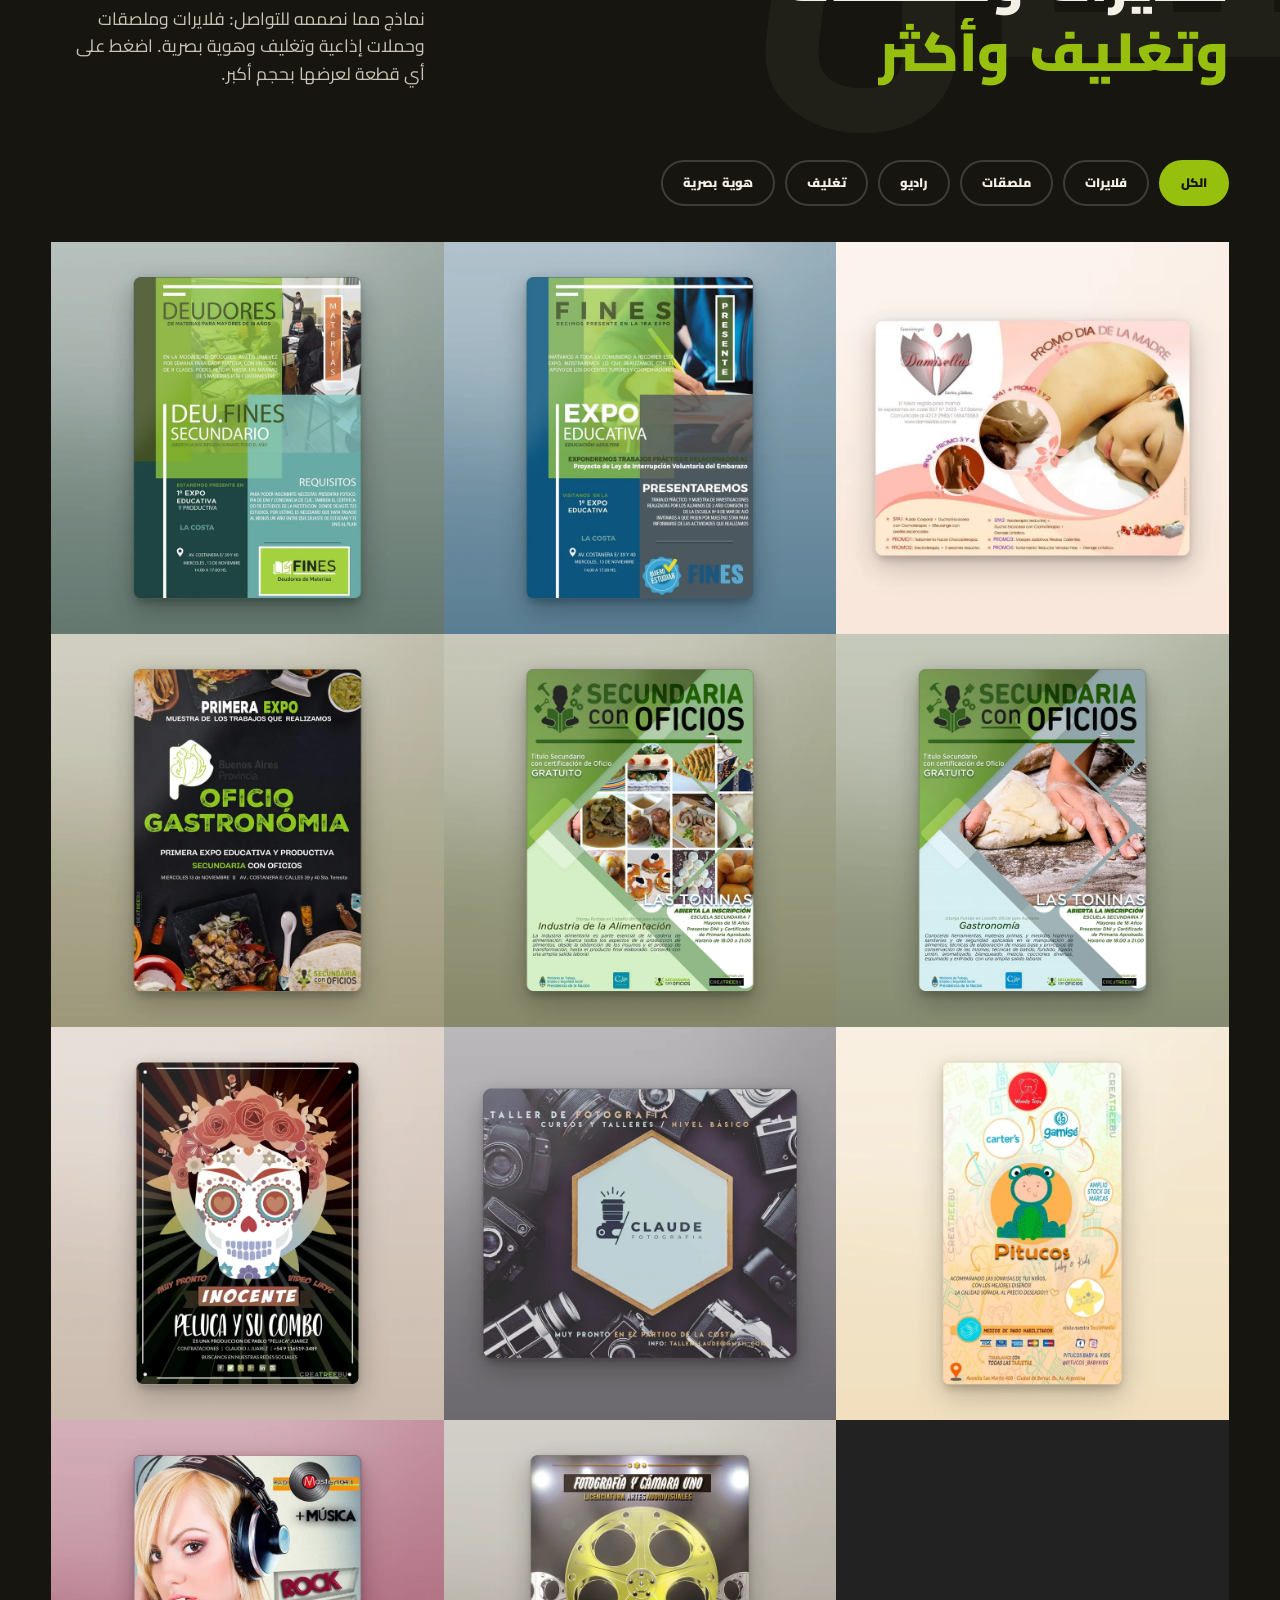
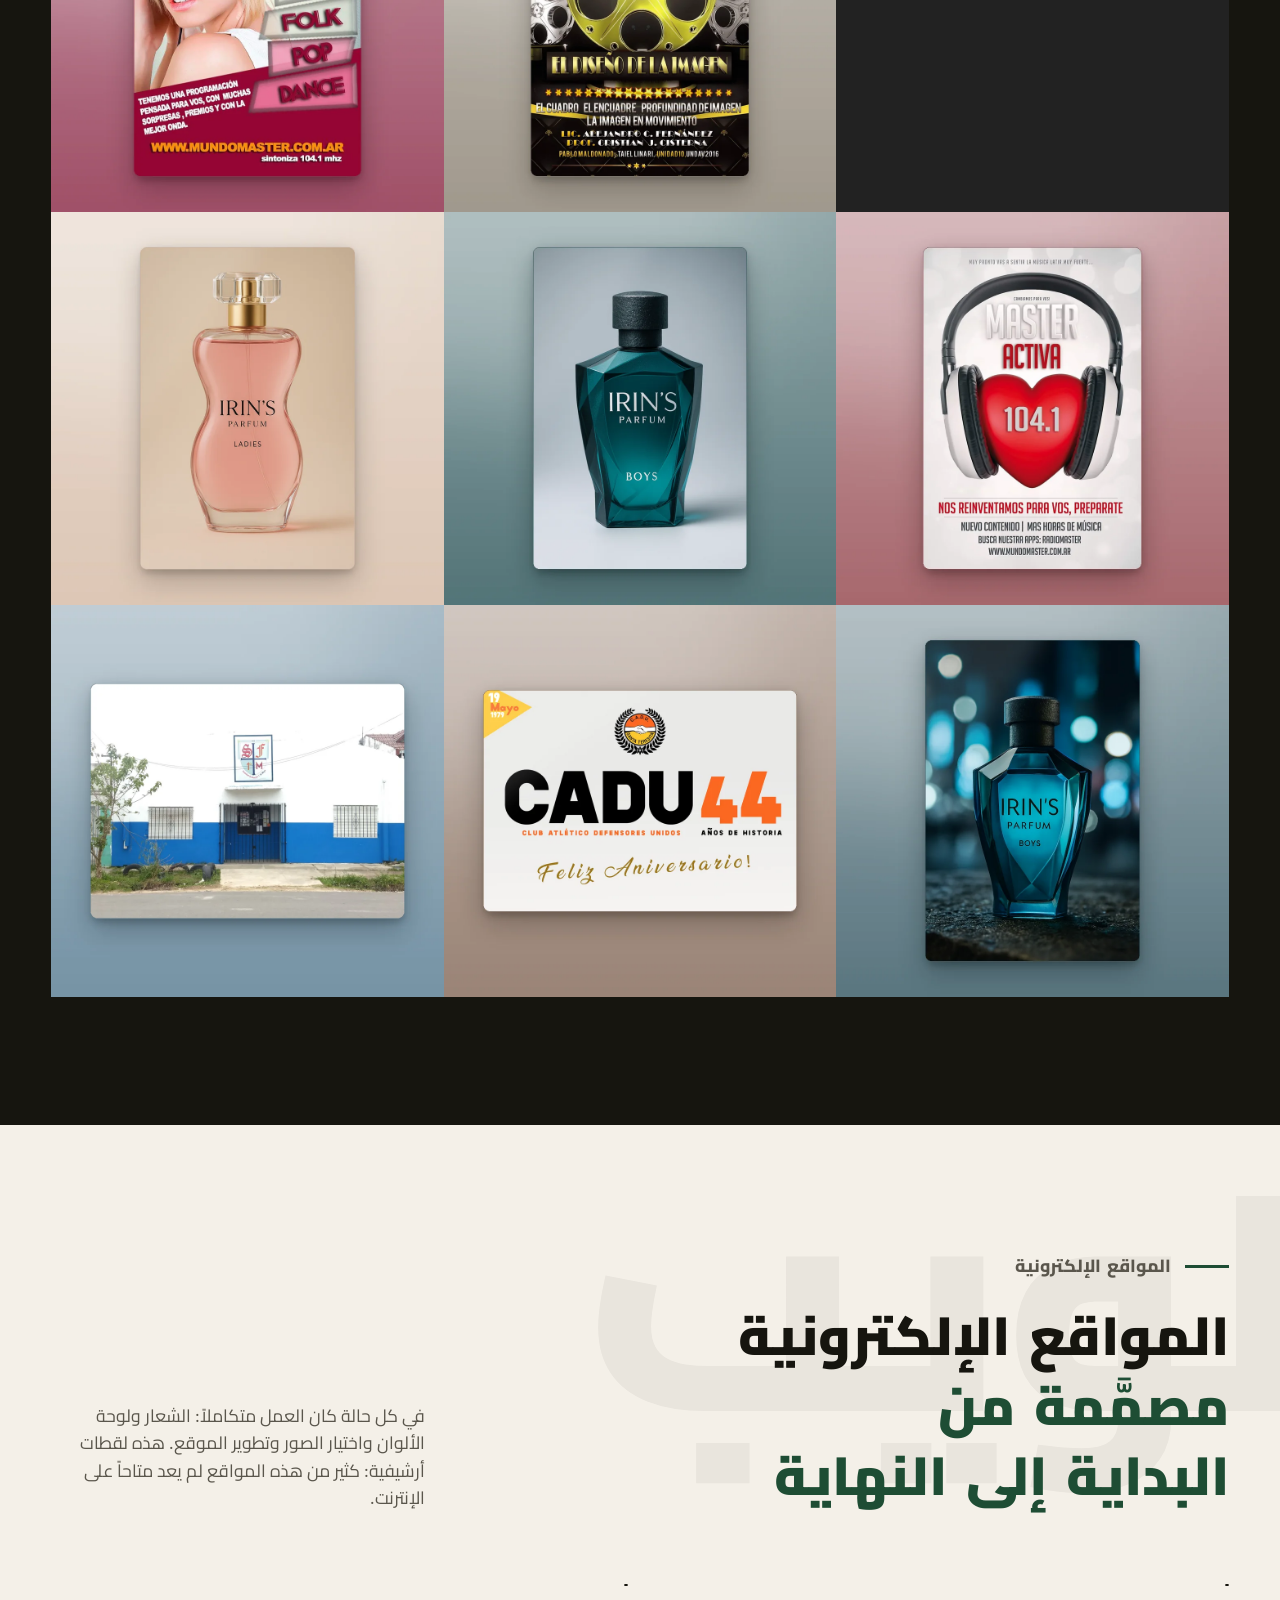
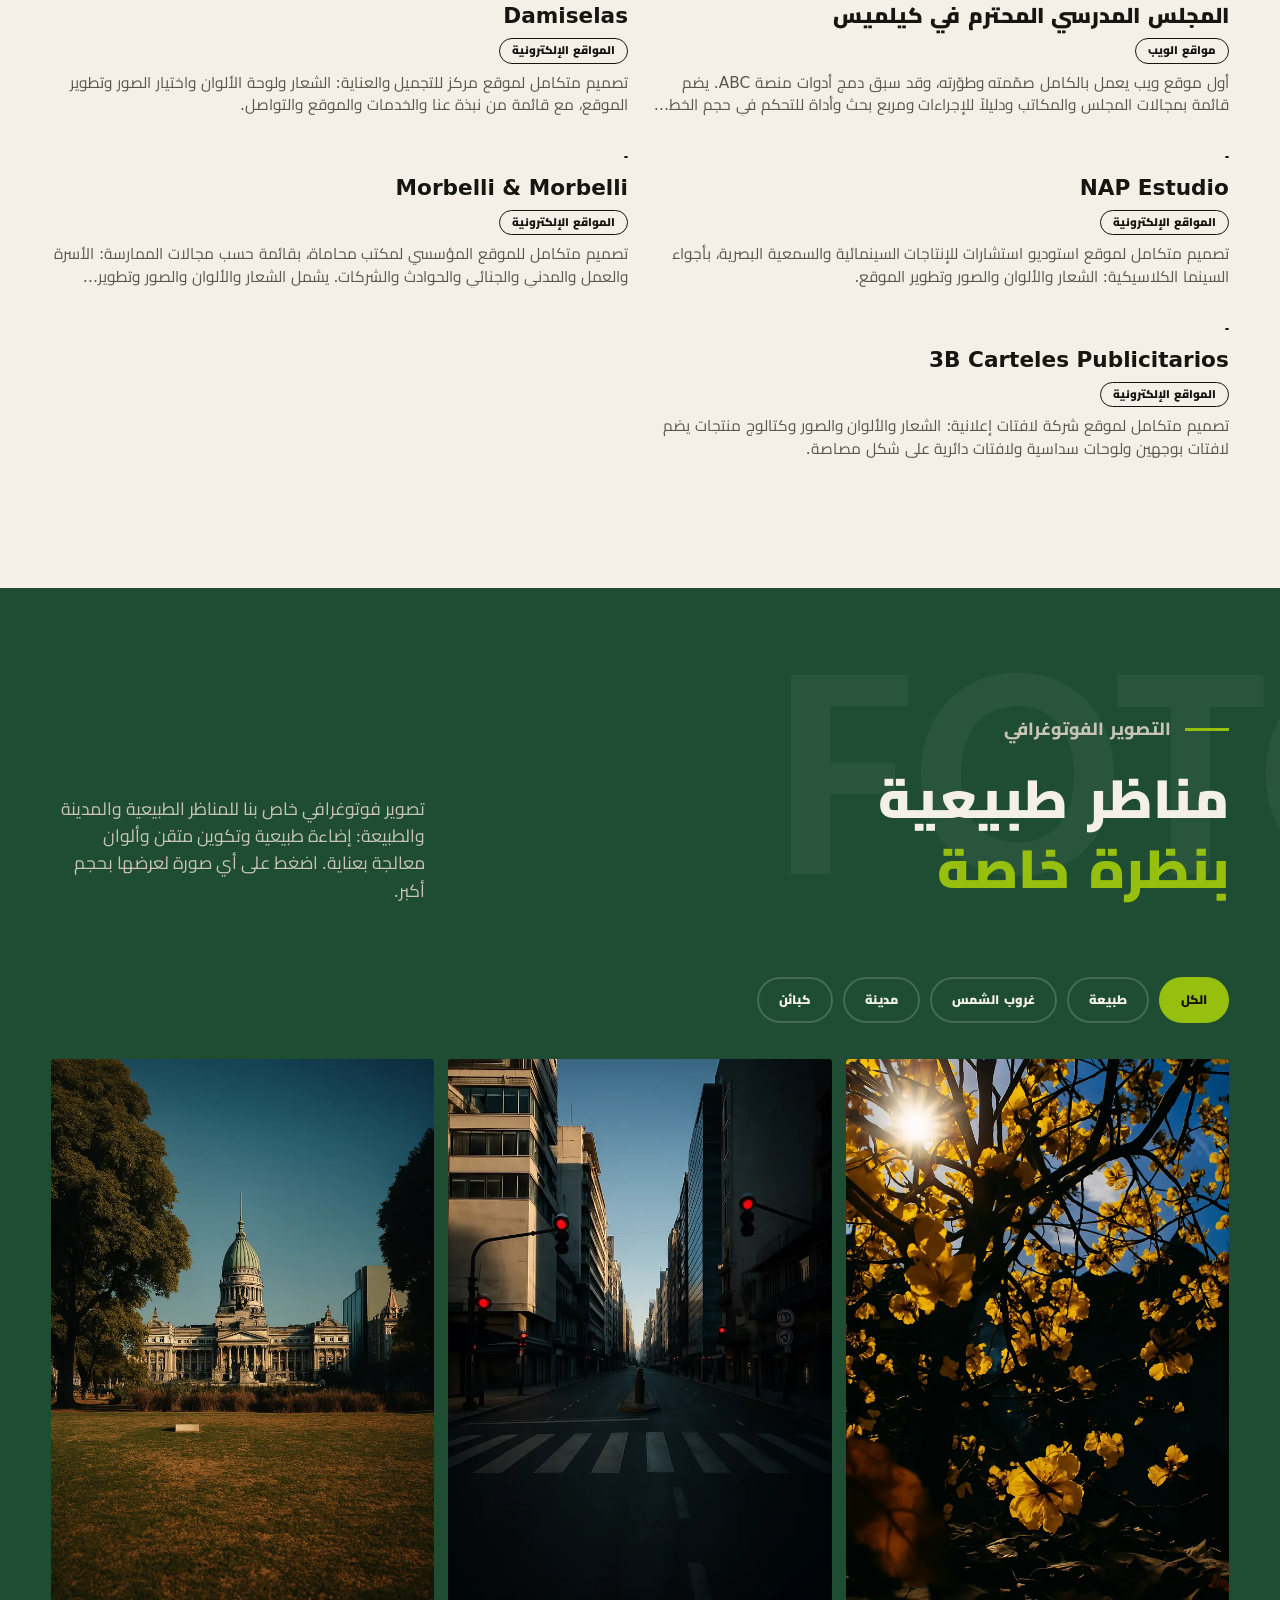
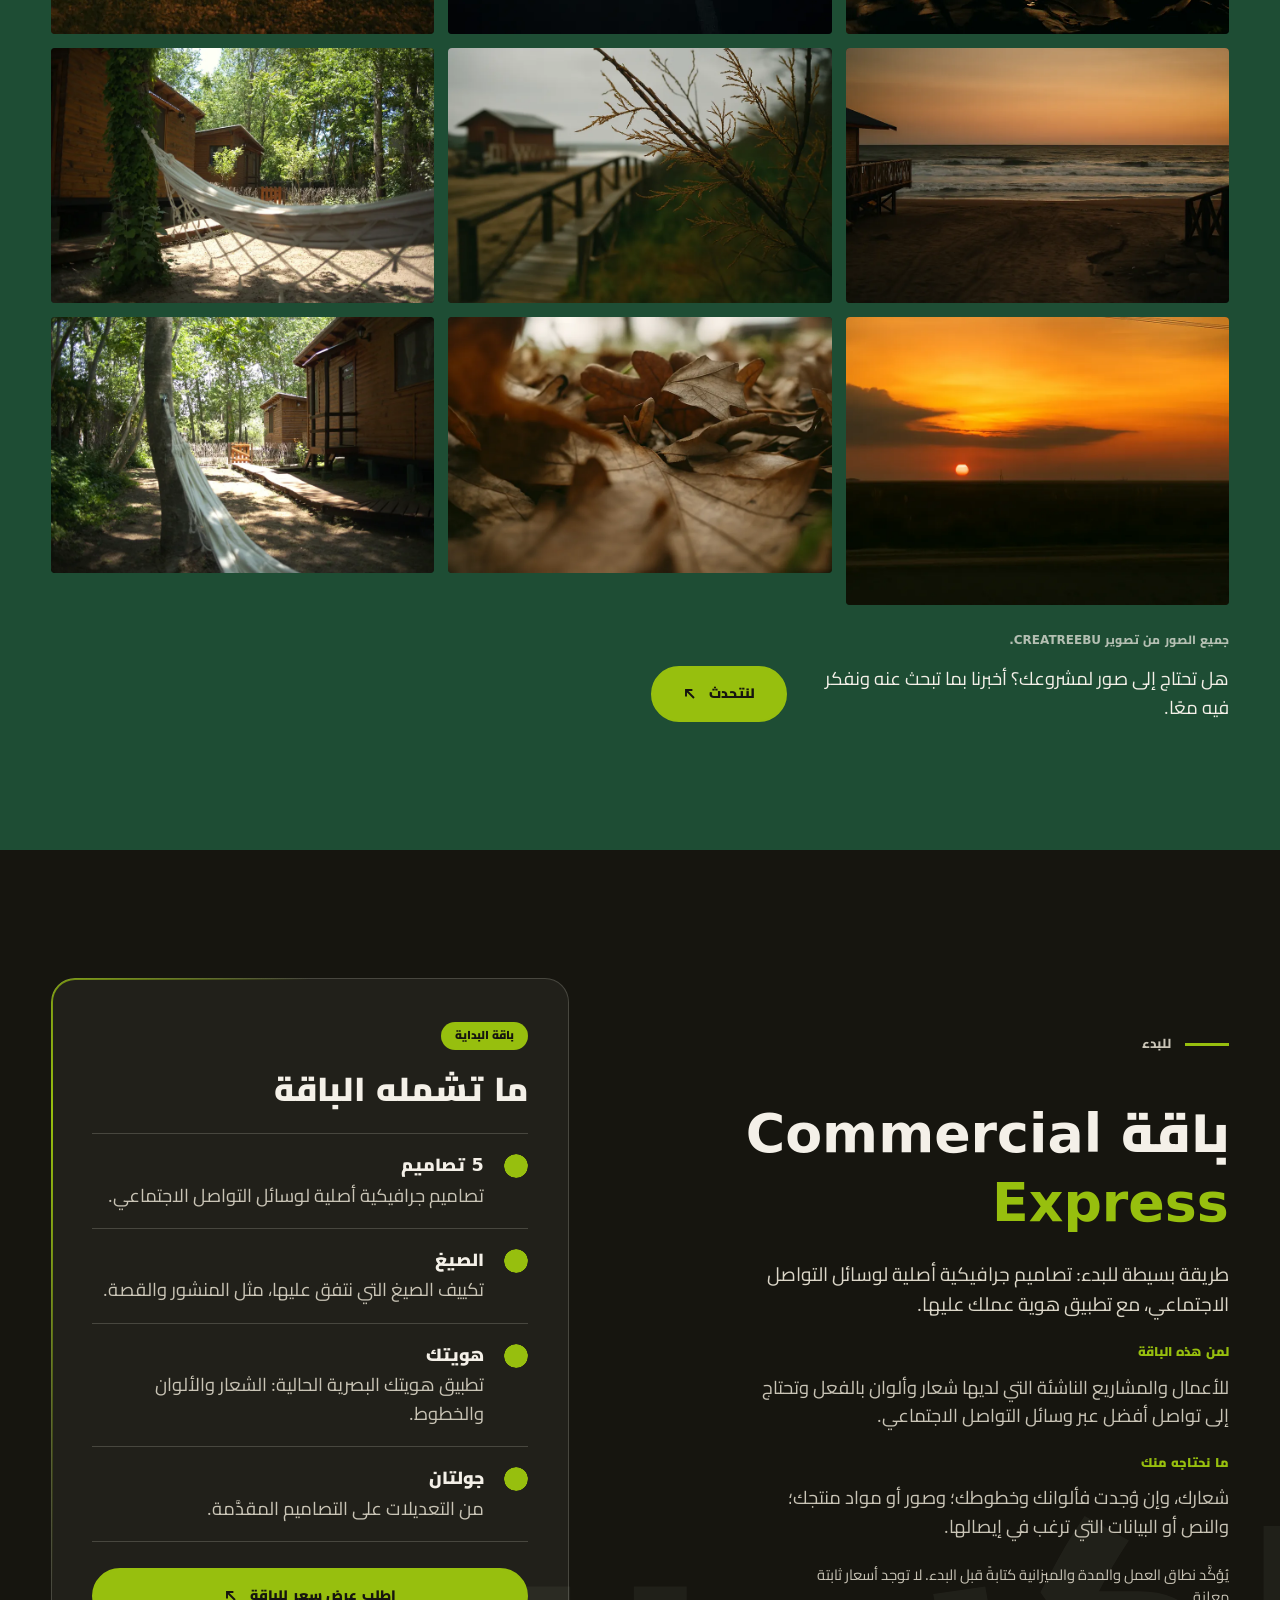
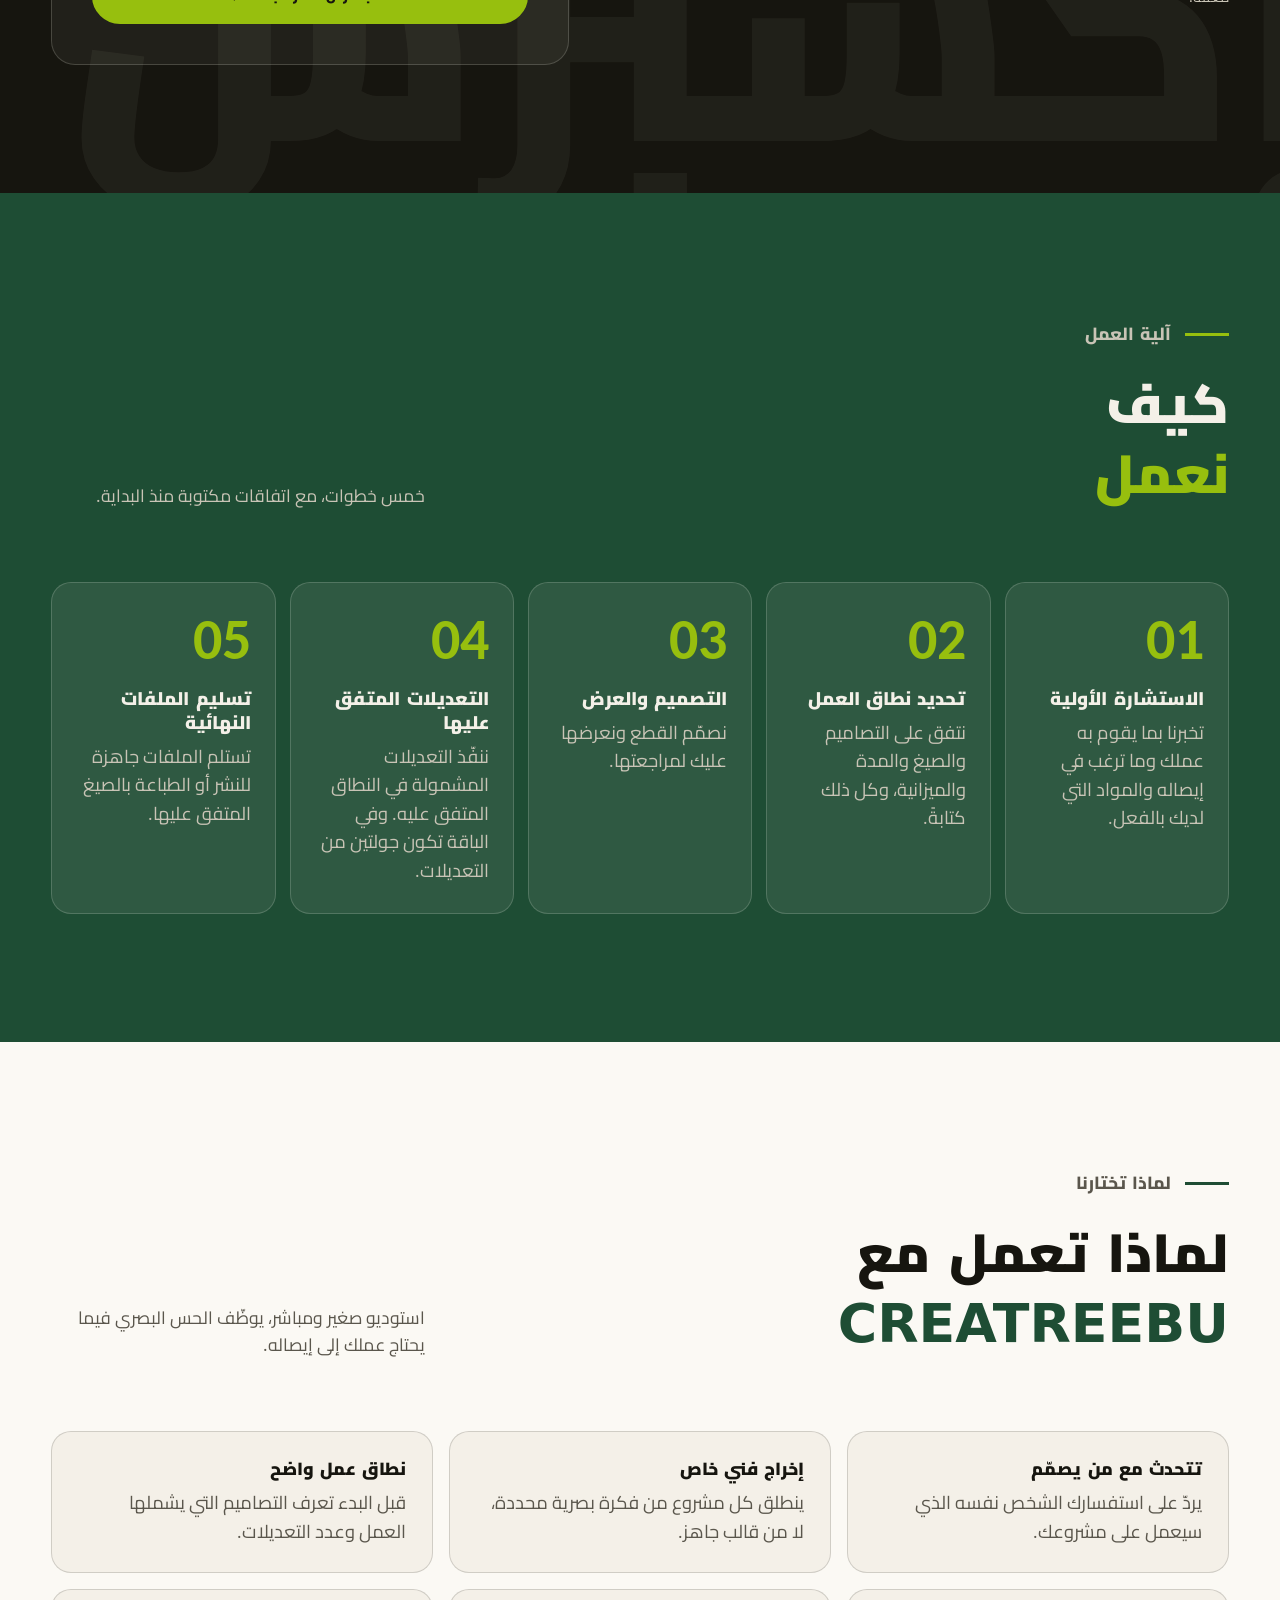
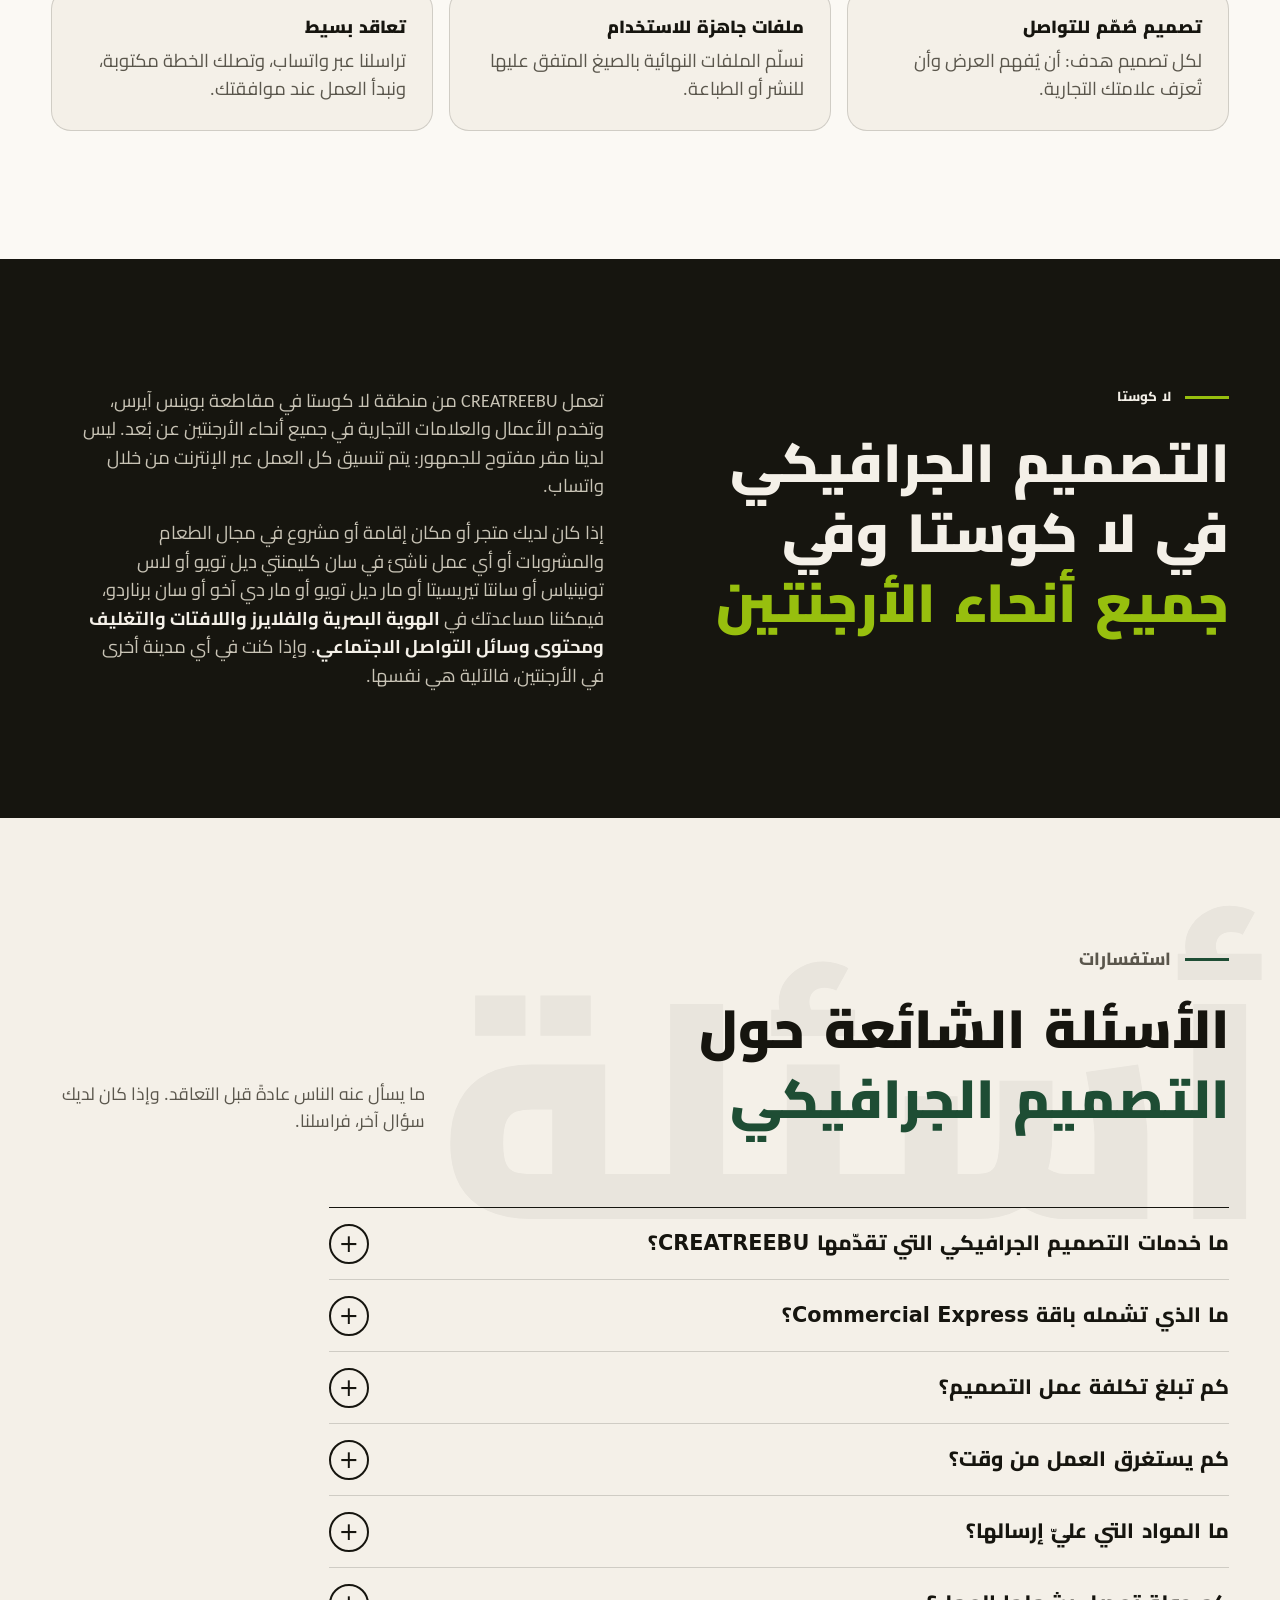
==== commit 964ac06b: "Add files via upload" ====
--- a/ar/index.html
+++ b/ar/index.html
@@ -421,7 +421,7 @@
             <button class="tele-pie" type="button" hidden>
             <span class="tele-pie-n"></span><span class="tele-pie-t"></span><span class="tele-pie-f" aria-hidden="true">&#8599;</span>
           </button>
-            <button class="tele-son" type="button" hidden aria-pressed="false"><svg viewBox="0 0 24 24" width="18" height="18" aria-hidden="true" focusable="false" fill="none" stroke="currentColor" stroke-width="1.8" stroke-linecap="round" stroke-linejoin="round"><path d="M4 9.5v5h3.5L12 18.5v-13L7.5 9.5H4z" fill="currentColor" stroke="none"/><path class="son-on" d="M15.5 9a4.2 4.2 0 0 1 0 6M18 6.5a8 8 0 0 1 0 11"/><path class="son-off" d="M16 9.5l5 5M21 9.5l-5 5"/></svg></button>
+            <button class="tele-son" type="button" hidden aria-pressed="false"><svg viewBox="0 0 24 24" width="18" height="18" aria-hidden="true" focusable="false" fill="none" stroke="currentColor" stroke-width="1.8" stroke-linecap="round" stroke-linejoin="round"><path d="M4 9.5v5h3.5L12 18.5v-13L7.5 9.5H4z" fill="currentColor" stroke="none"/><path class="son-on" d="M15.5 9a4.2 4.2 0 0 1 0 6M18 6.5a8 8 0 0 1 0 11"/><path class="son-off" d="M16 9.5l5 5M21 9.5l-5 5"/></svg><span class="tele-son-t"></span></button>
           </div>
         </div>
       </div>
--- a/style.css
+++ b/style.css
@@ -1130,3 +1130,6 @@
 .tele-son .son-on { display: none; }
 .tele-son[aria-pressed="true"] .son-on { display: inline; }
 .tele-son[aria-pressed="true"] .son-off { display: none; }
+.tele-son { width: auto; height: 40px; gap: 8px; padding: 0 16px 0 12px; border-radius: 999px; display: inline-flex; align-items: center; }
+.tele-son-t { font-size: .74rem; font-weight: 800; letter-spacing: .04em; text-transform: uppercase; white-space: nowrap; }
+@media (max-width: 420px) { .tele-son-t { display: none; } .tele-son { width: 40px; padding: 0; justify-content: center; } }
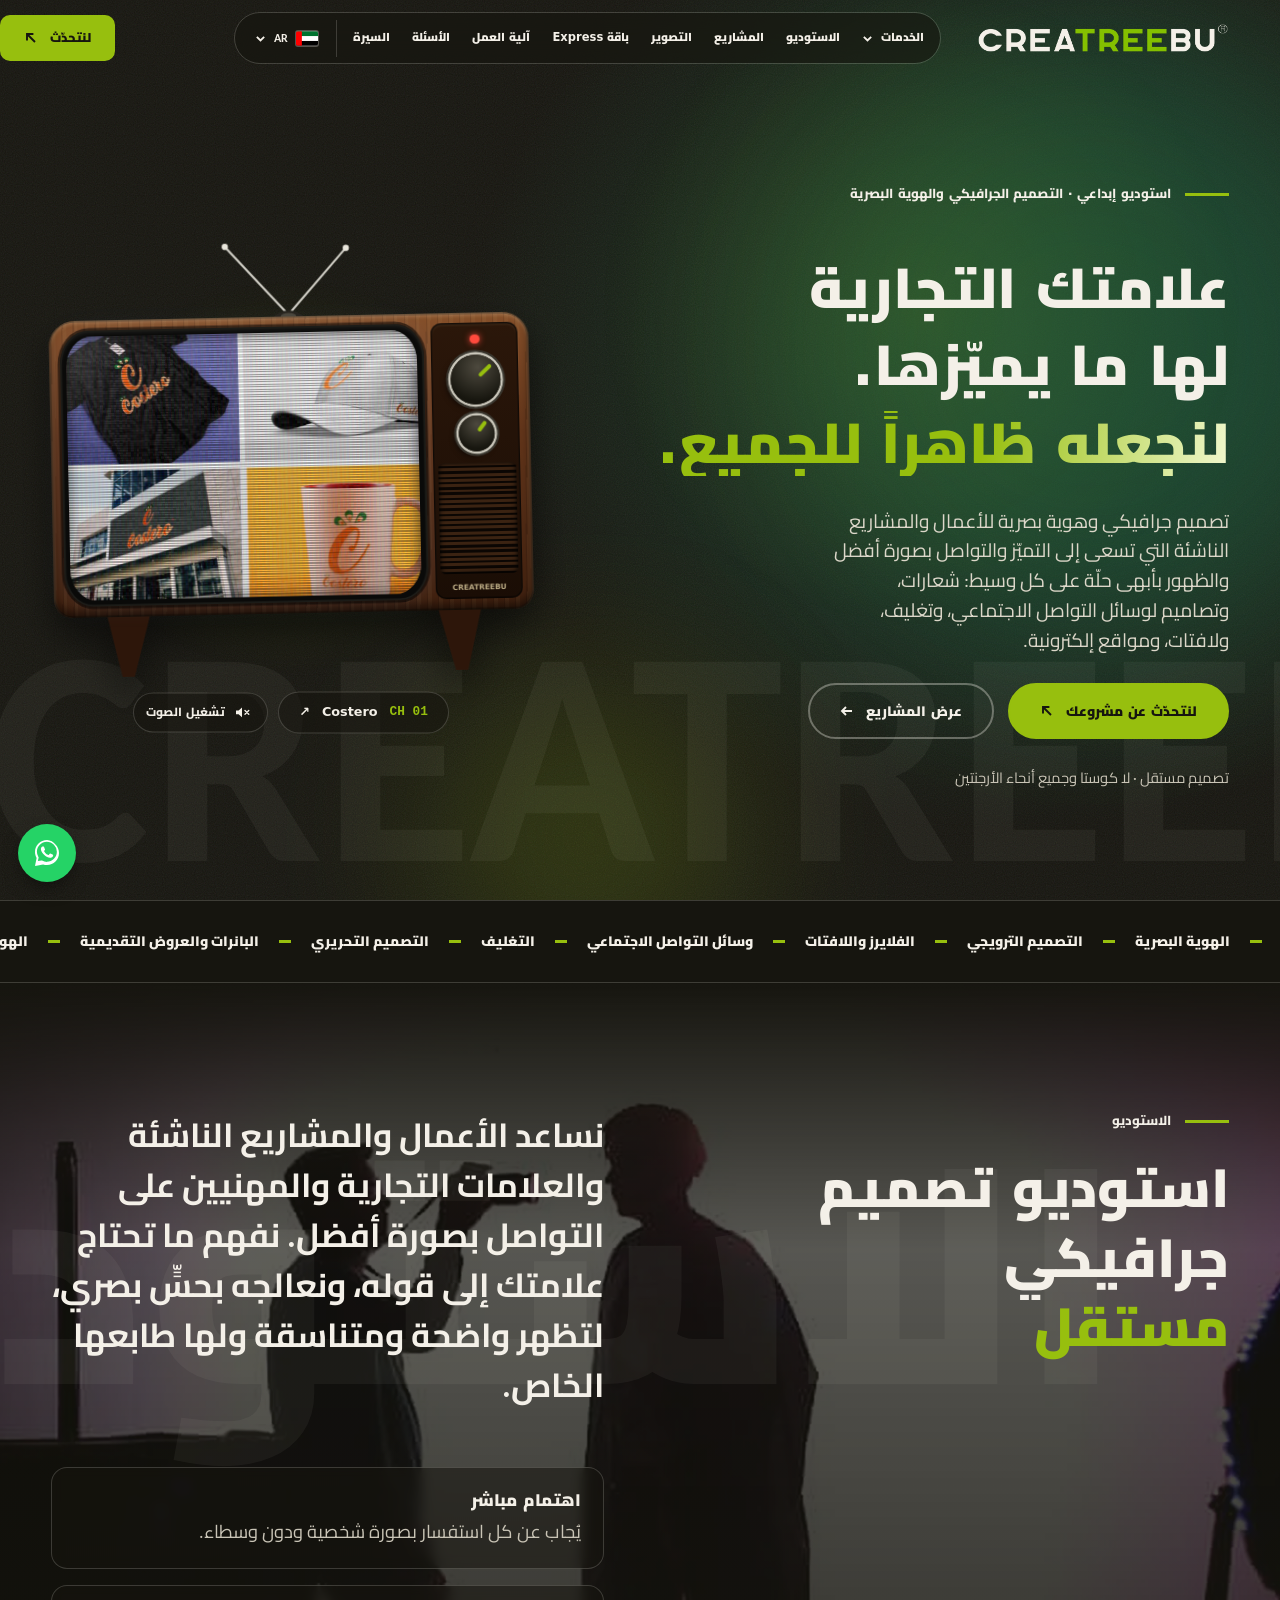
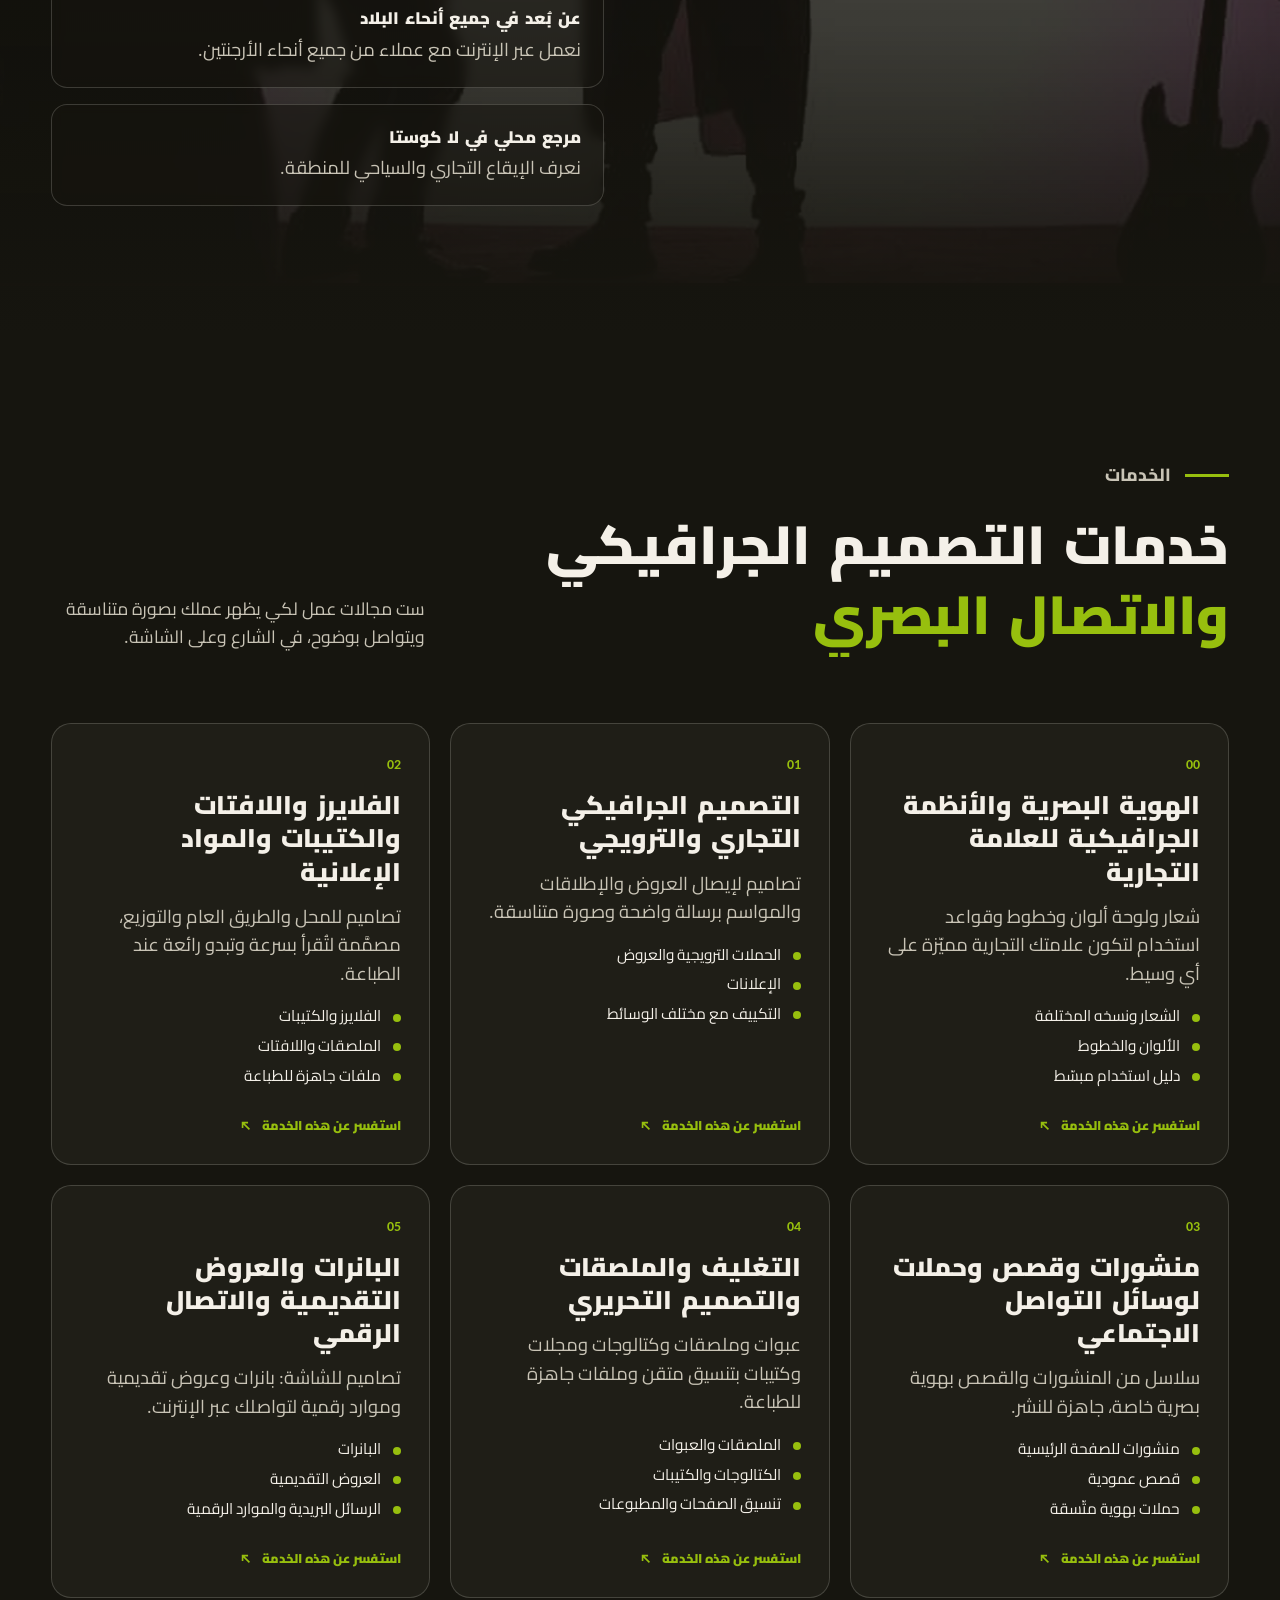
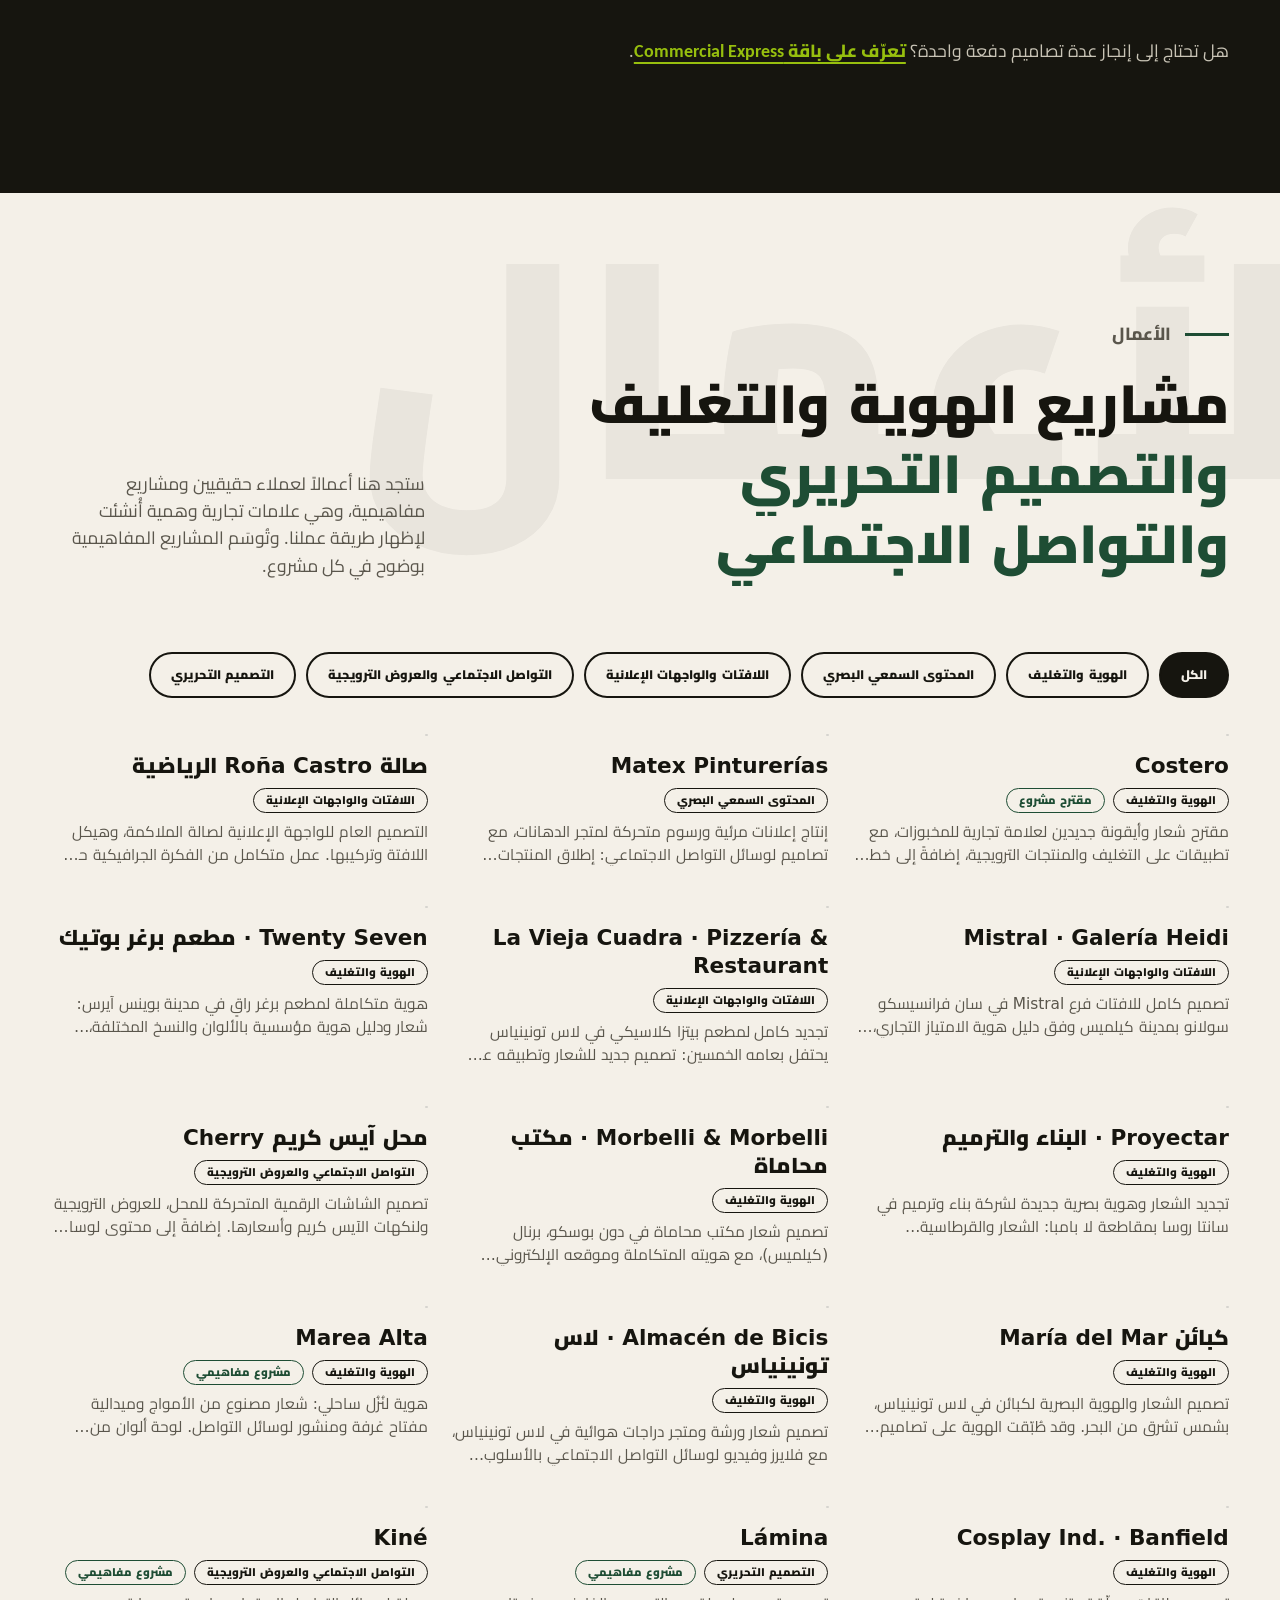
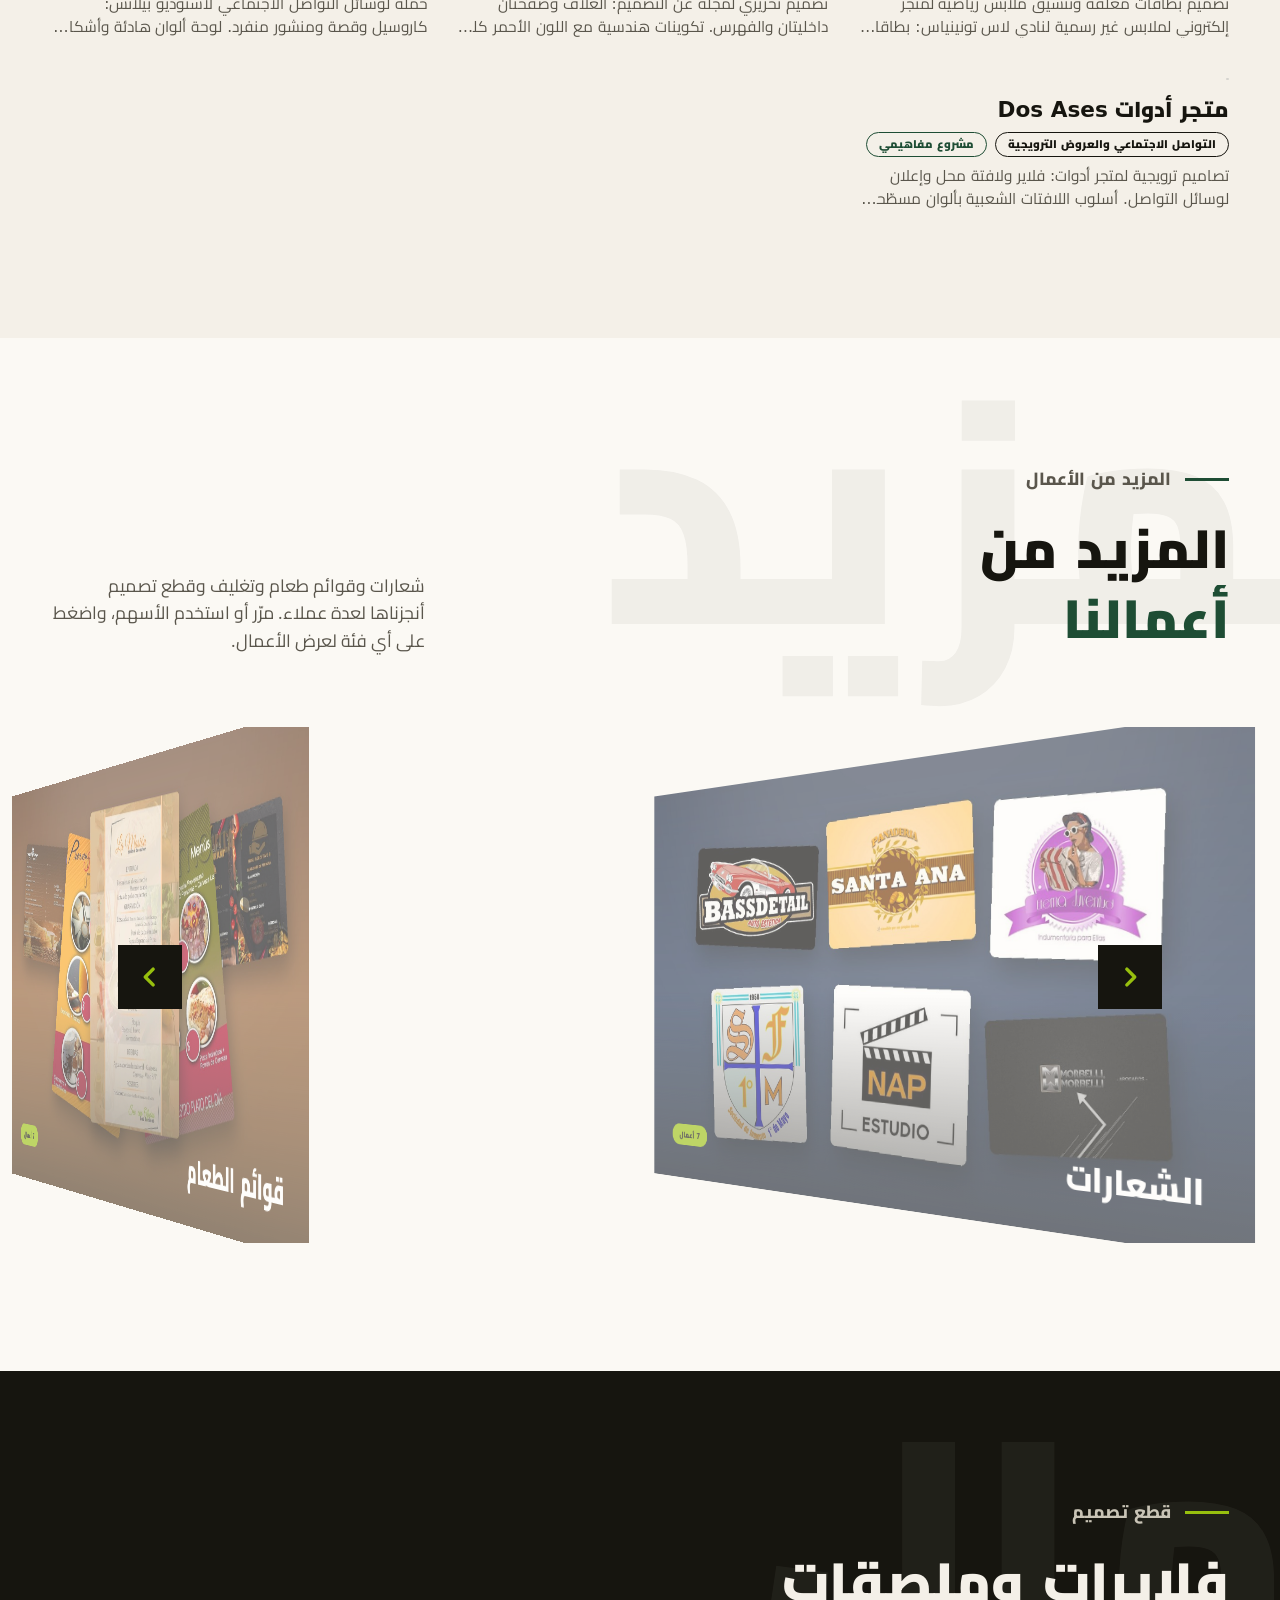
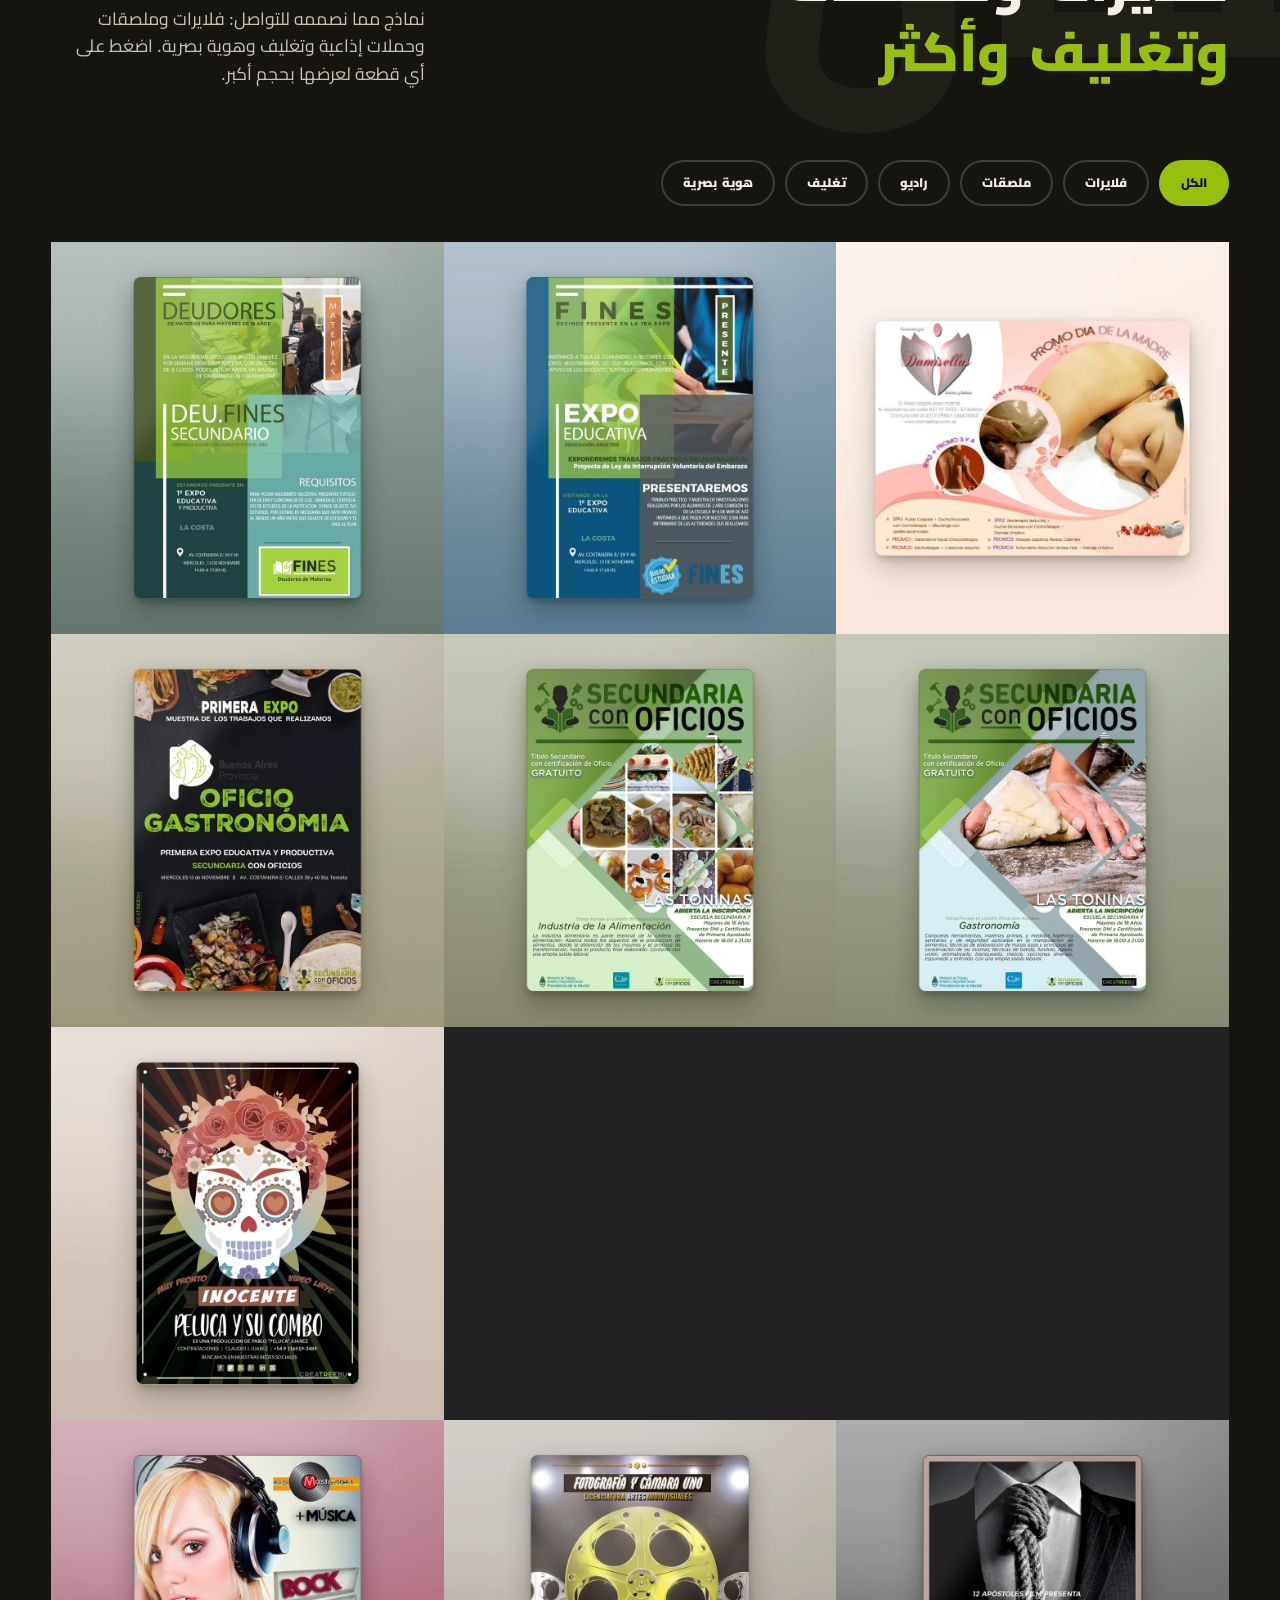
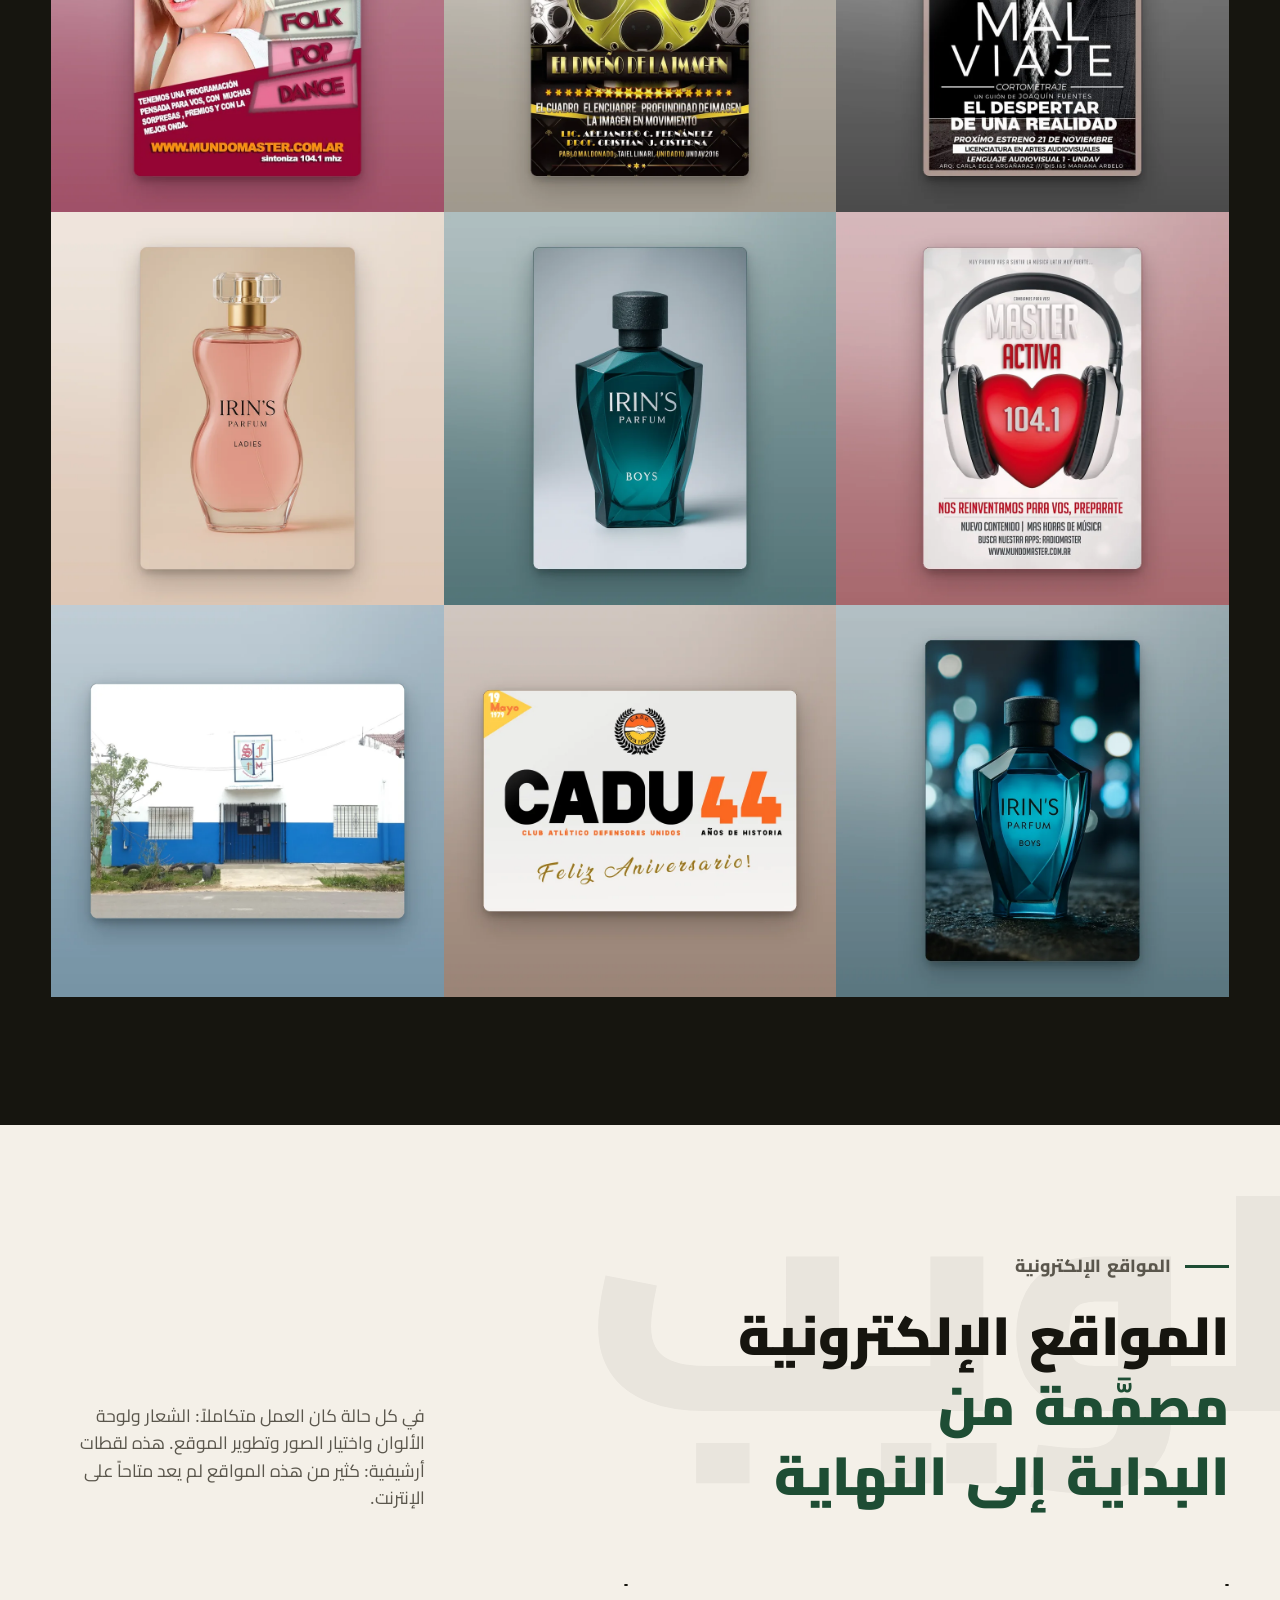
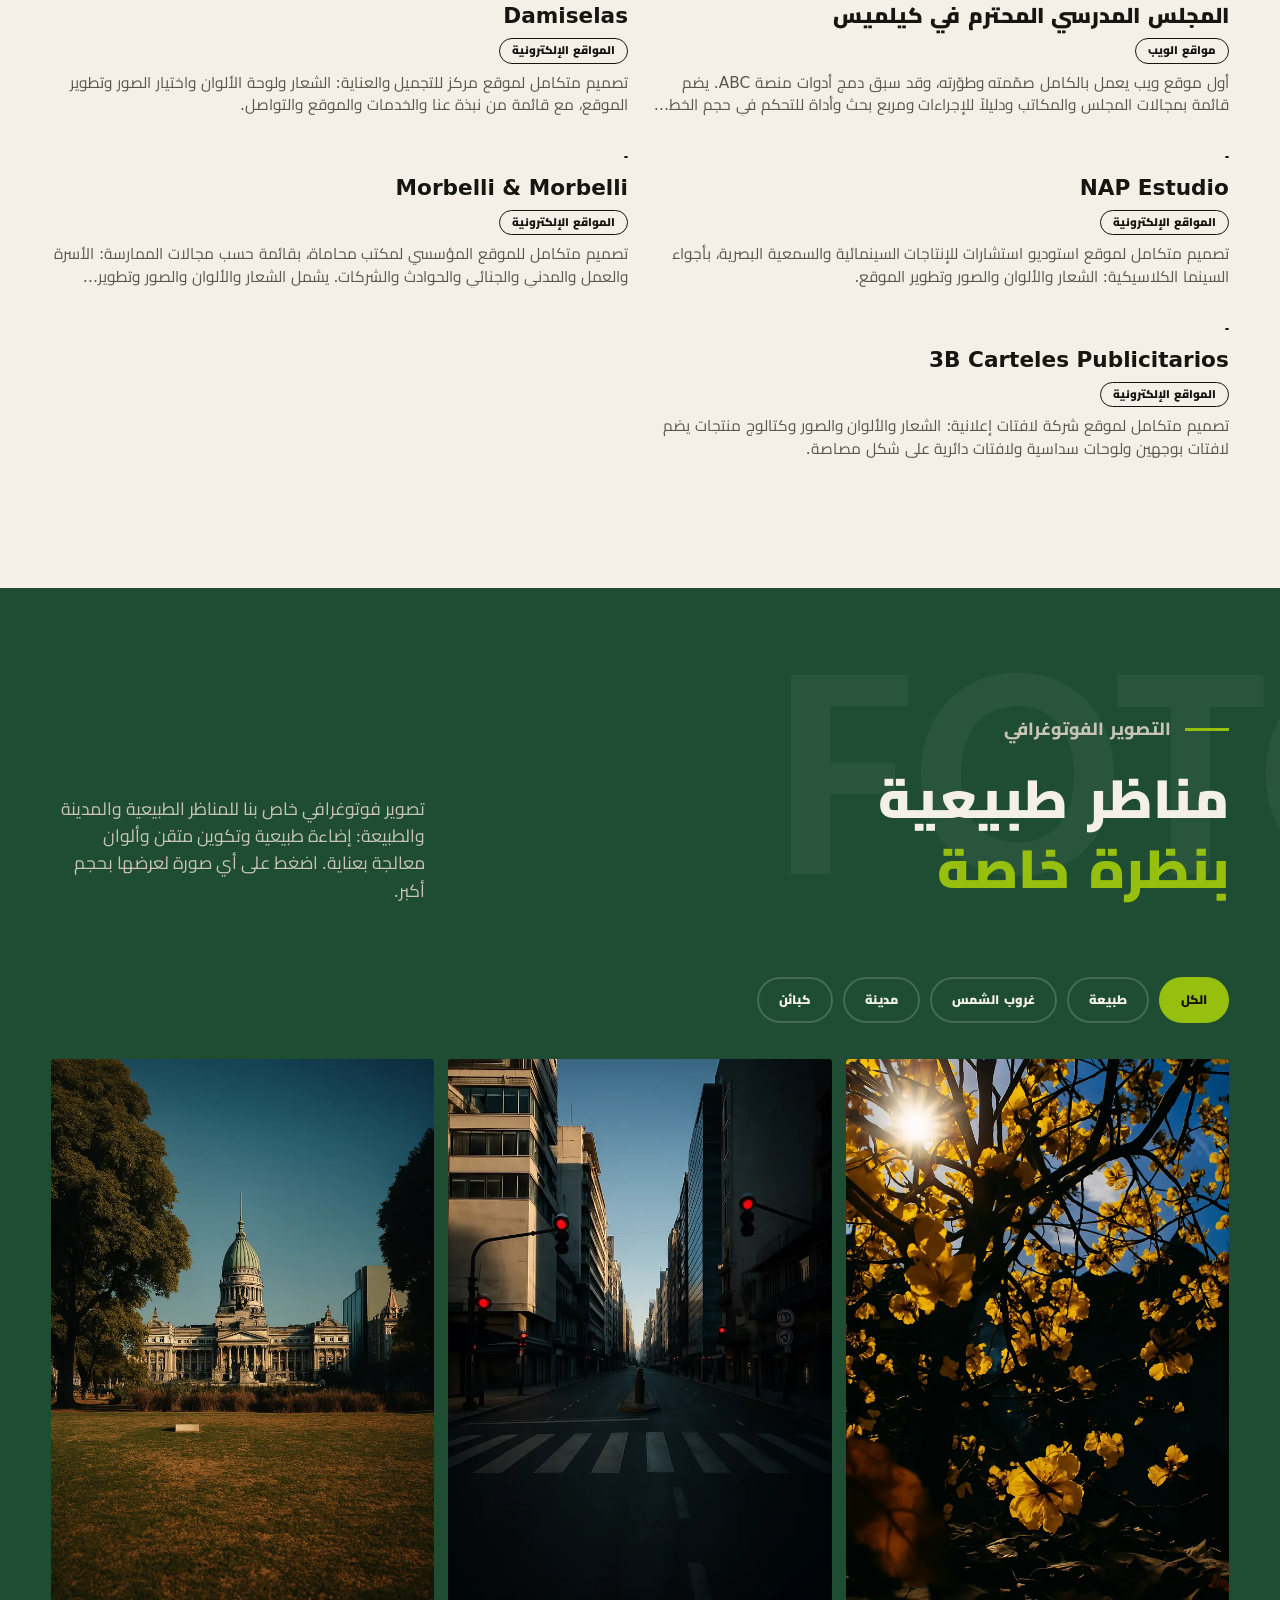
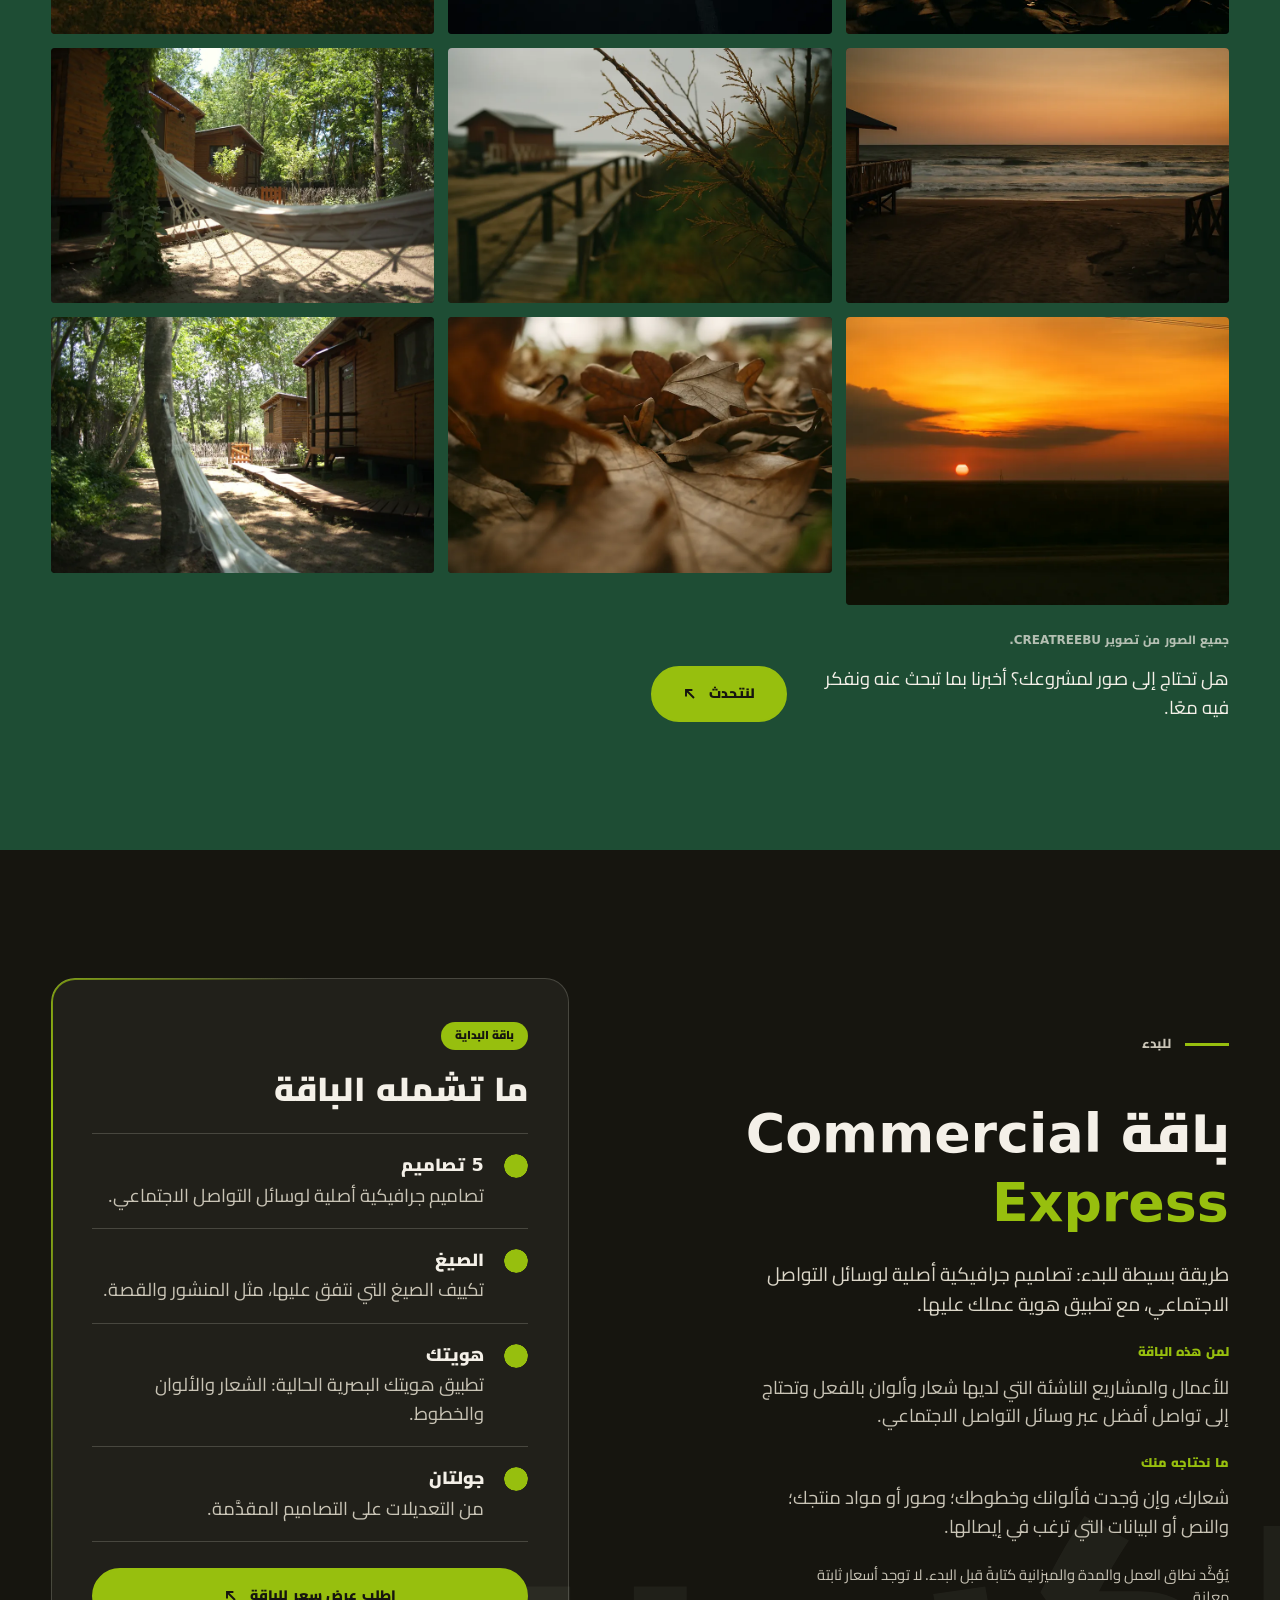
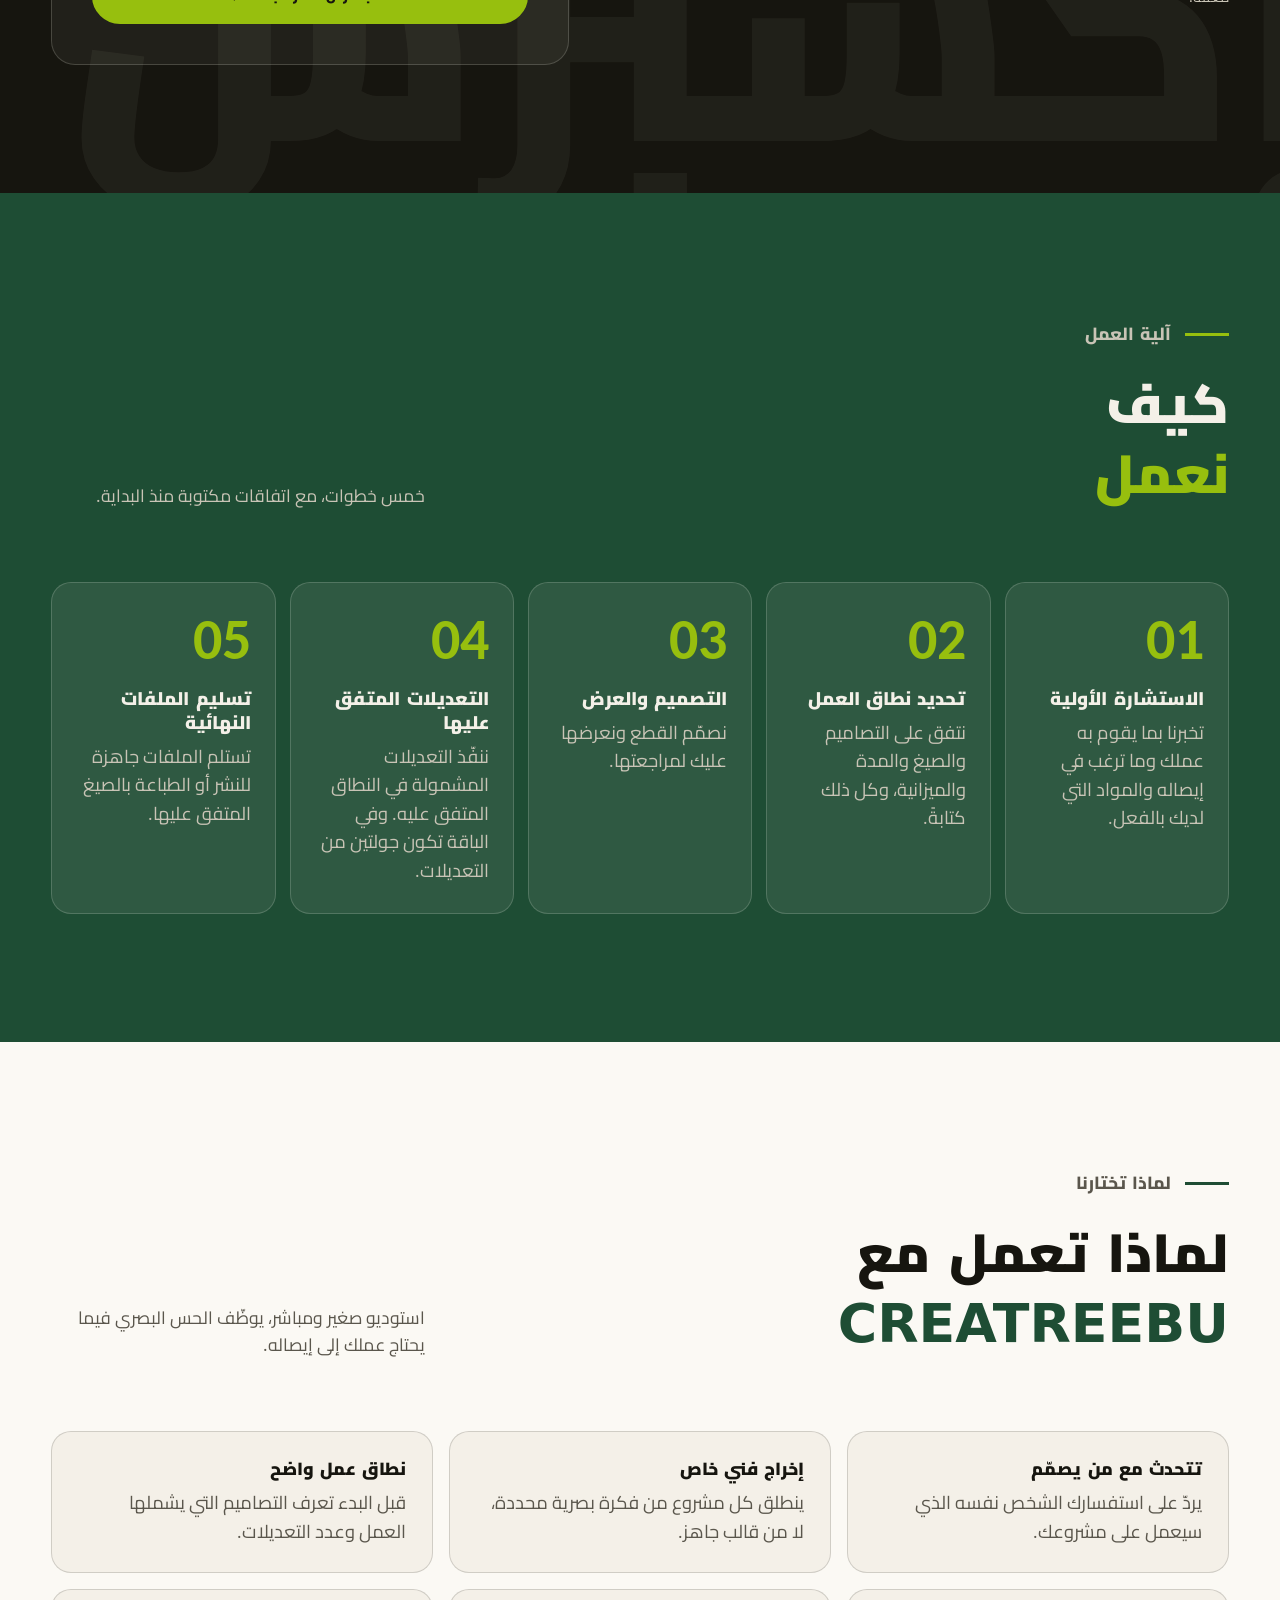
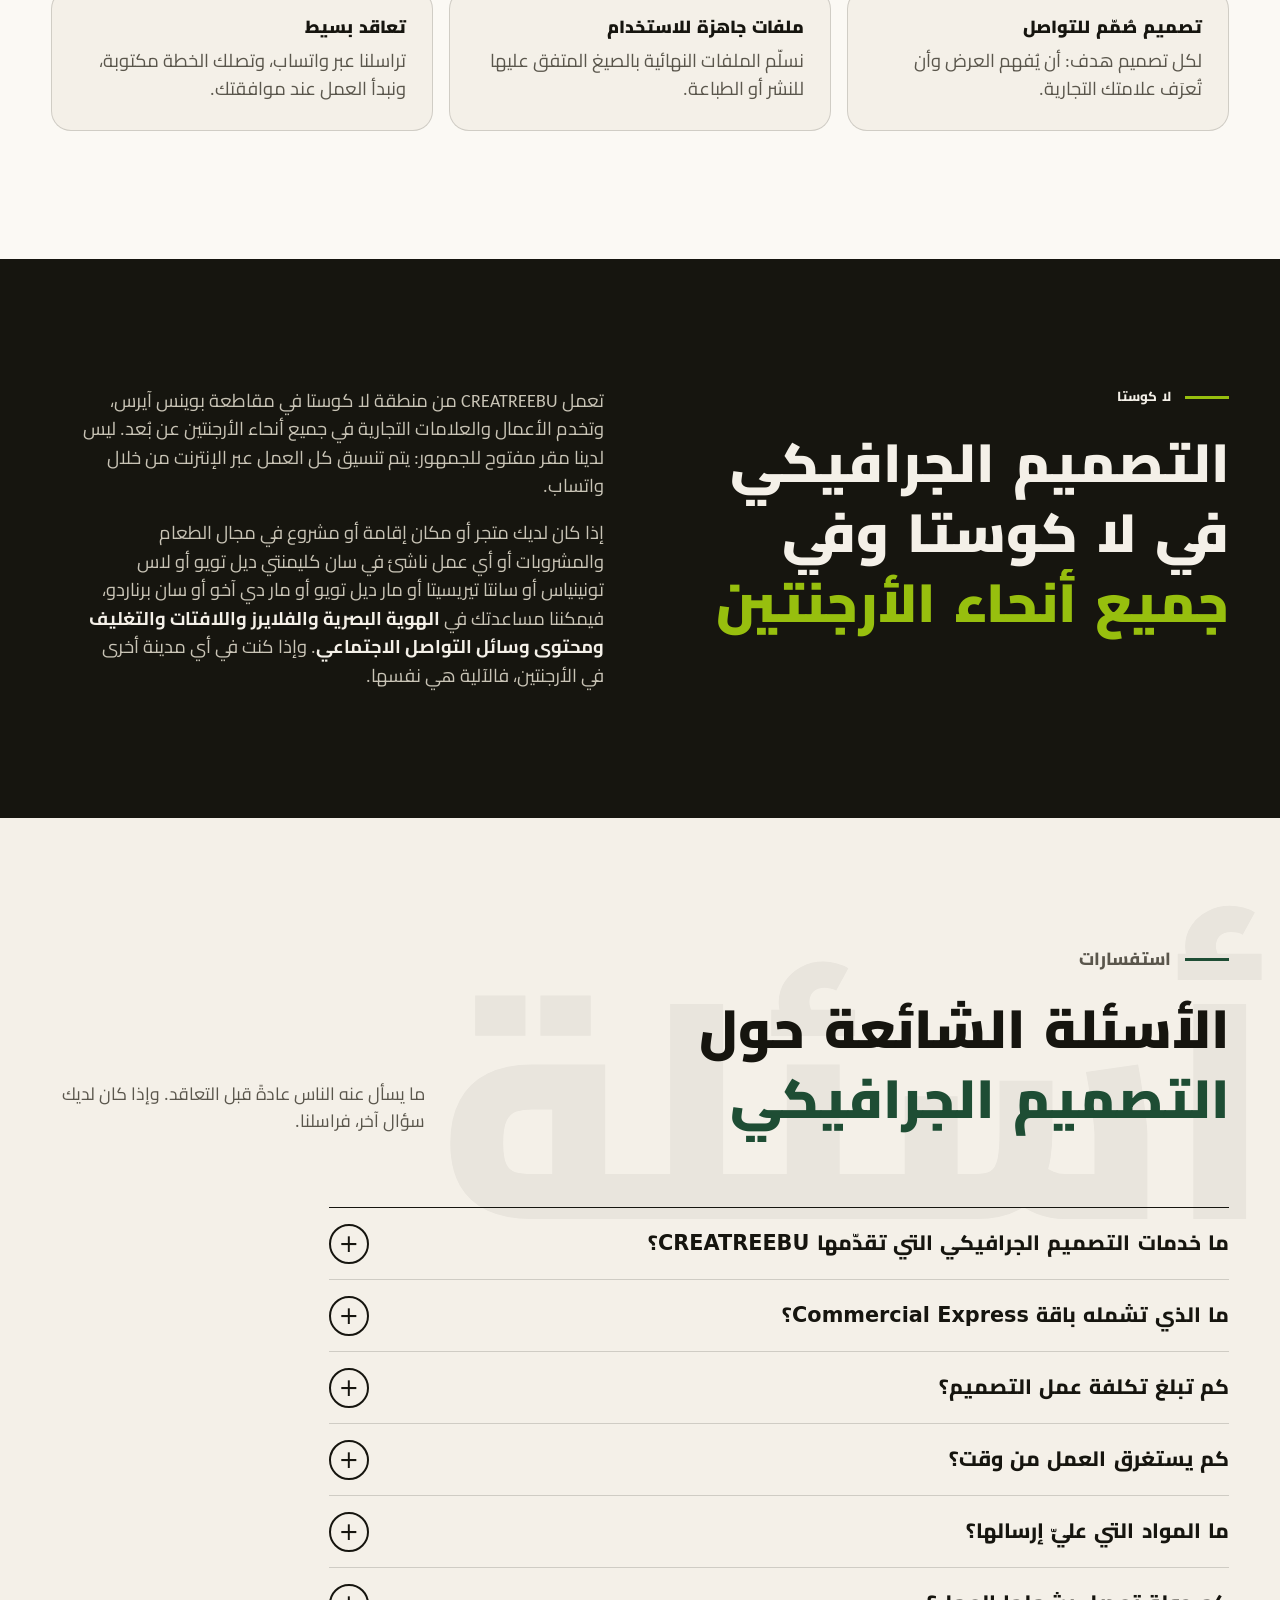
==== commit c9f69db2: "Add files via upload" ====
--- a/ar/index.html
+++ b/ar/index.html
@@ -935,6 +935,13 @@
             <li><a href="#contacto">التواصل</a></li>
           </ul>
         </nav>
+        <nav aria-label="قانوني">
+          <p class="pie-titulo">قانوني</p>
+          <ul class="pie-lista">
+            <li><a href="terms/">الشروط والأحكام</a></li>
+            <li><a href="privacy/">سياسة الخصوصية</a></li>
+          </ul>
+        </nav>
         <div>
           <p class="pie-titulo">المنطقة</p>
           <p class="pie-zona">لا كوستا، مقاطعة بوينس آيرس. خدمة عن بُعد في جميع أنحاء الأرجنتين.</p>
@@ -944,7 +951,7 @@
       </div>
 
       <p class="pie-legal">المشاريع الموسومة بأنها مفاهيمية هي علامات تجارية وهمية ولا تخص عملاء حقيقيين.</p>
-      <p class="pie-legal">© <span id="anio">2026</span> CREATREEBU · <a href="privacy/">سياسة الخصوصية</a></p>
+      <p class="pie-legal">© <span id="anio">2026</span> CREATREEBU</p>
     </div>
   </footer>
 
--- a/style.css
+++ b/style.css
@@ -485,7 +485,7 @@
   .grilla { grid-template-columns: repeat(2, 1fr); }
   .difs { grid-template-columns: repeat(2, 1fr); }
   .pasos { grid-template-columns: repeat(2, 1fr); }
-  .pie-cols { grid-template-columns: repeat(3, 1fr); }
+  .pie-cols { grid-template-columns: repeat(2, 1fr); }
   .collage { height: clamp(420px, 62vw, 540px); }
 }
 
@@ -1133,3 +1133,6 @@
 .tele-son { width: auto; height: 40px; gap: 8px; padding: 0 16px 0 12px; border-radius: 999px; display: inline-flex; align-items: center; }
 .tele-son-t { font-size: .74rem; font-weight: 800; letter-spacing: .04em; text-transform: uppercase; white-space: nowrap; }
 @media (max-width: 420px) { .tele-son-t { display: none; } .tele-son { width: 40px; padding: 0; justify-content: center; } }
+
+/* pie: cuatro columnas (Servicios, El estudio, Legales, Zona y contacto) */
+@media (min-width: 1100px) { .pie-cols { grid-template-columns: repeat(4, 1fr); } }
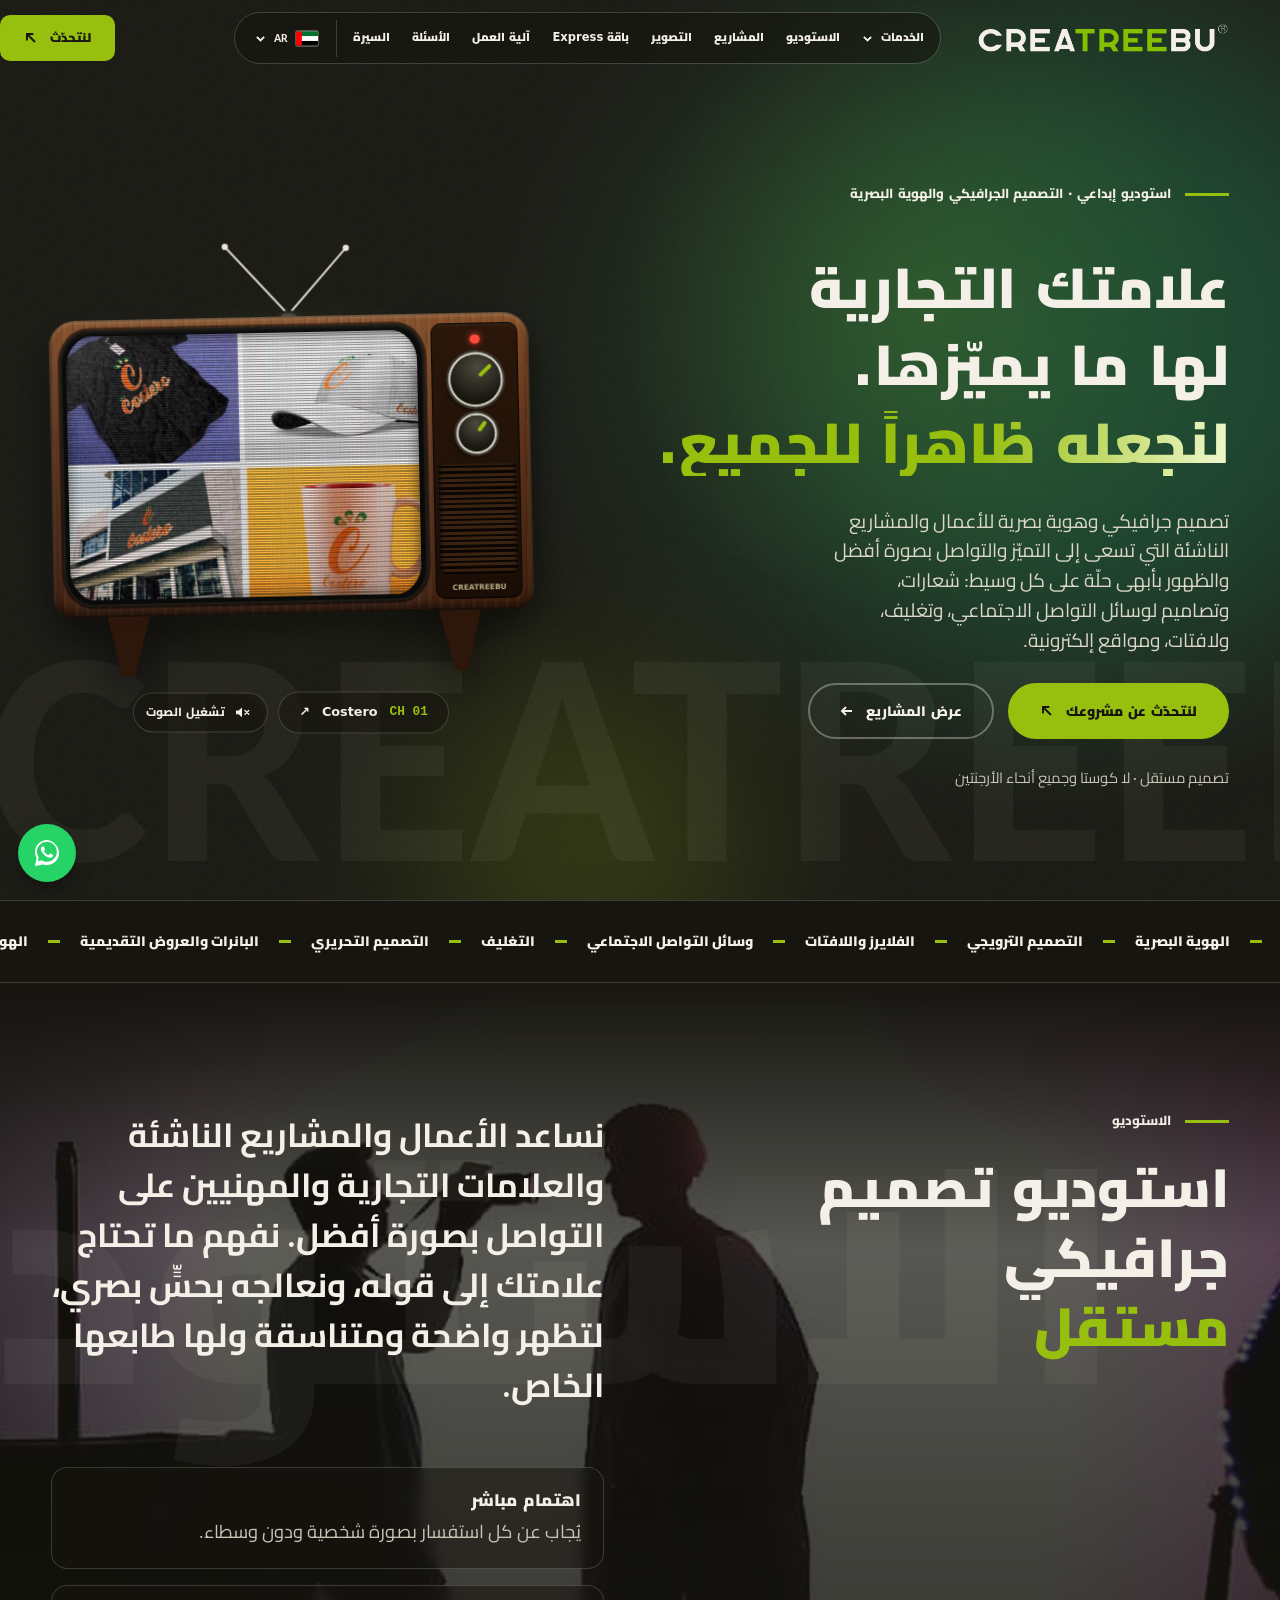
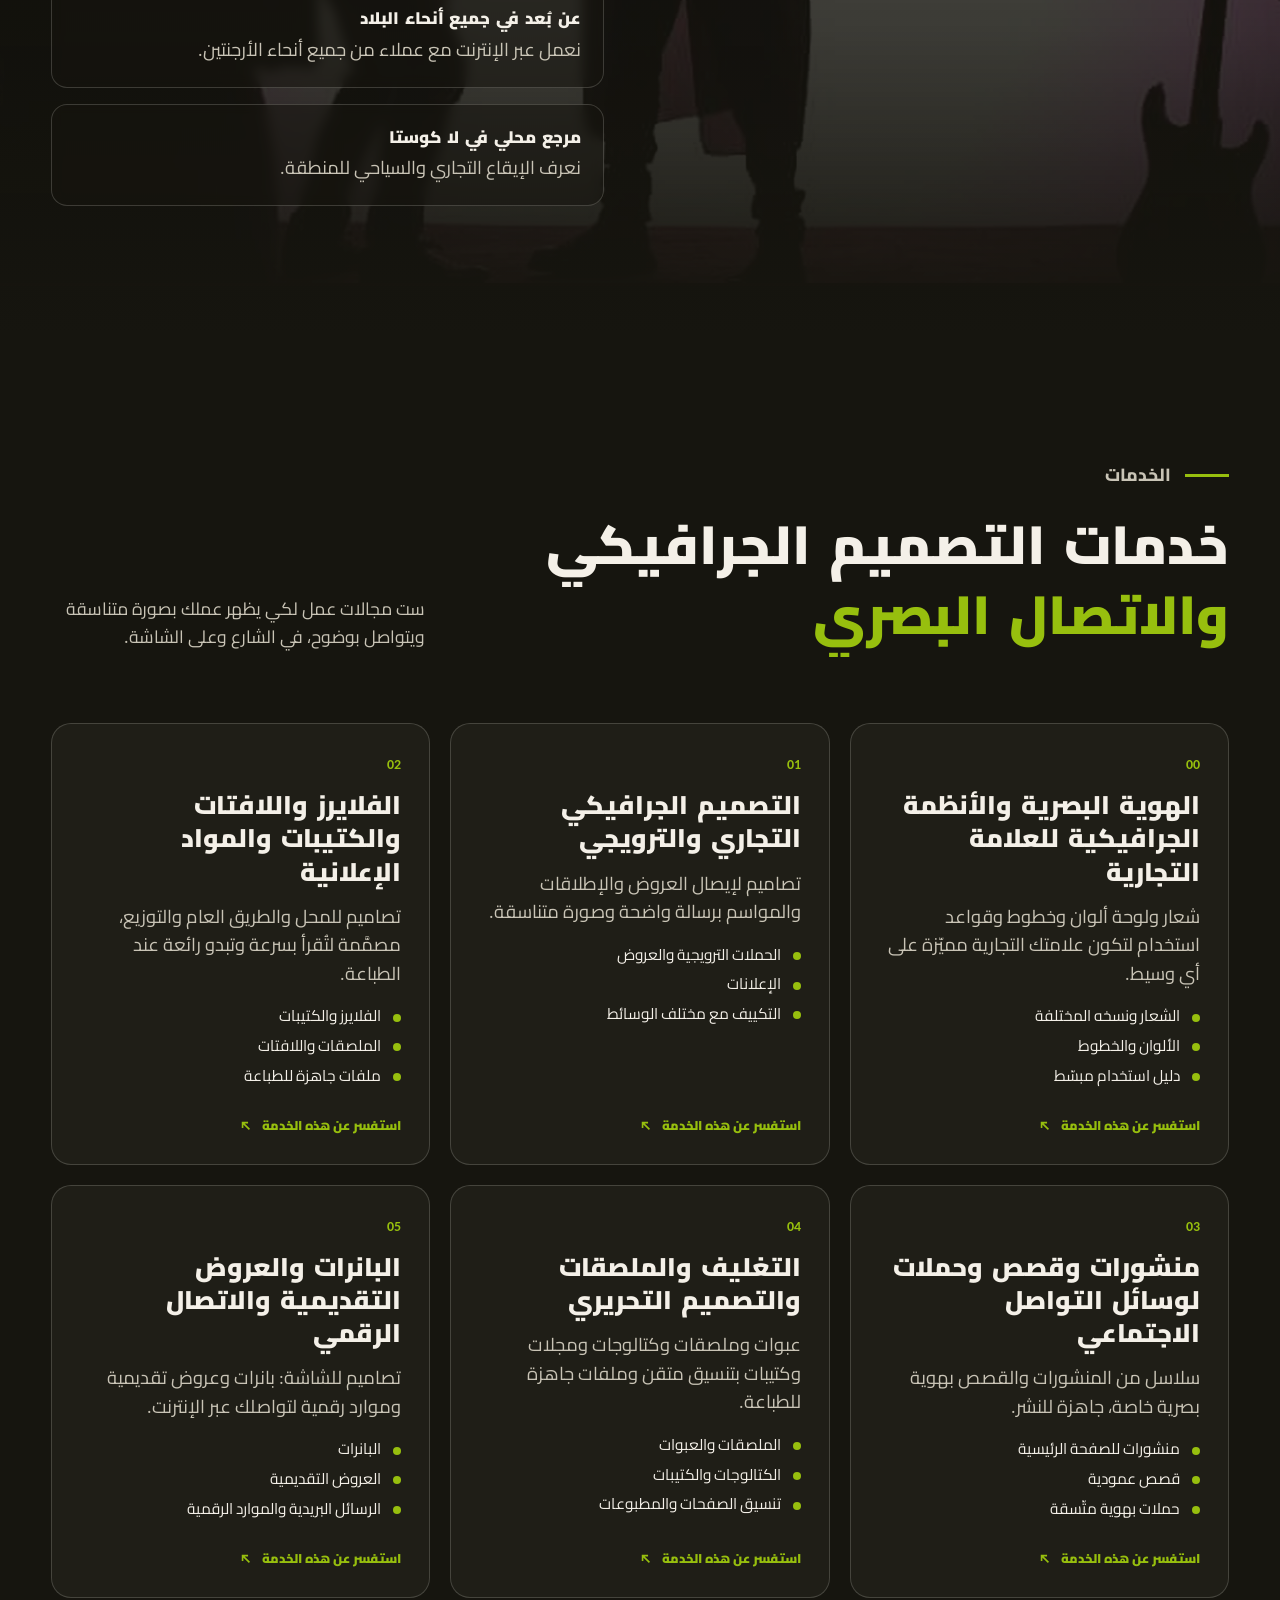
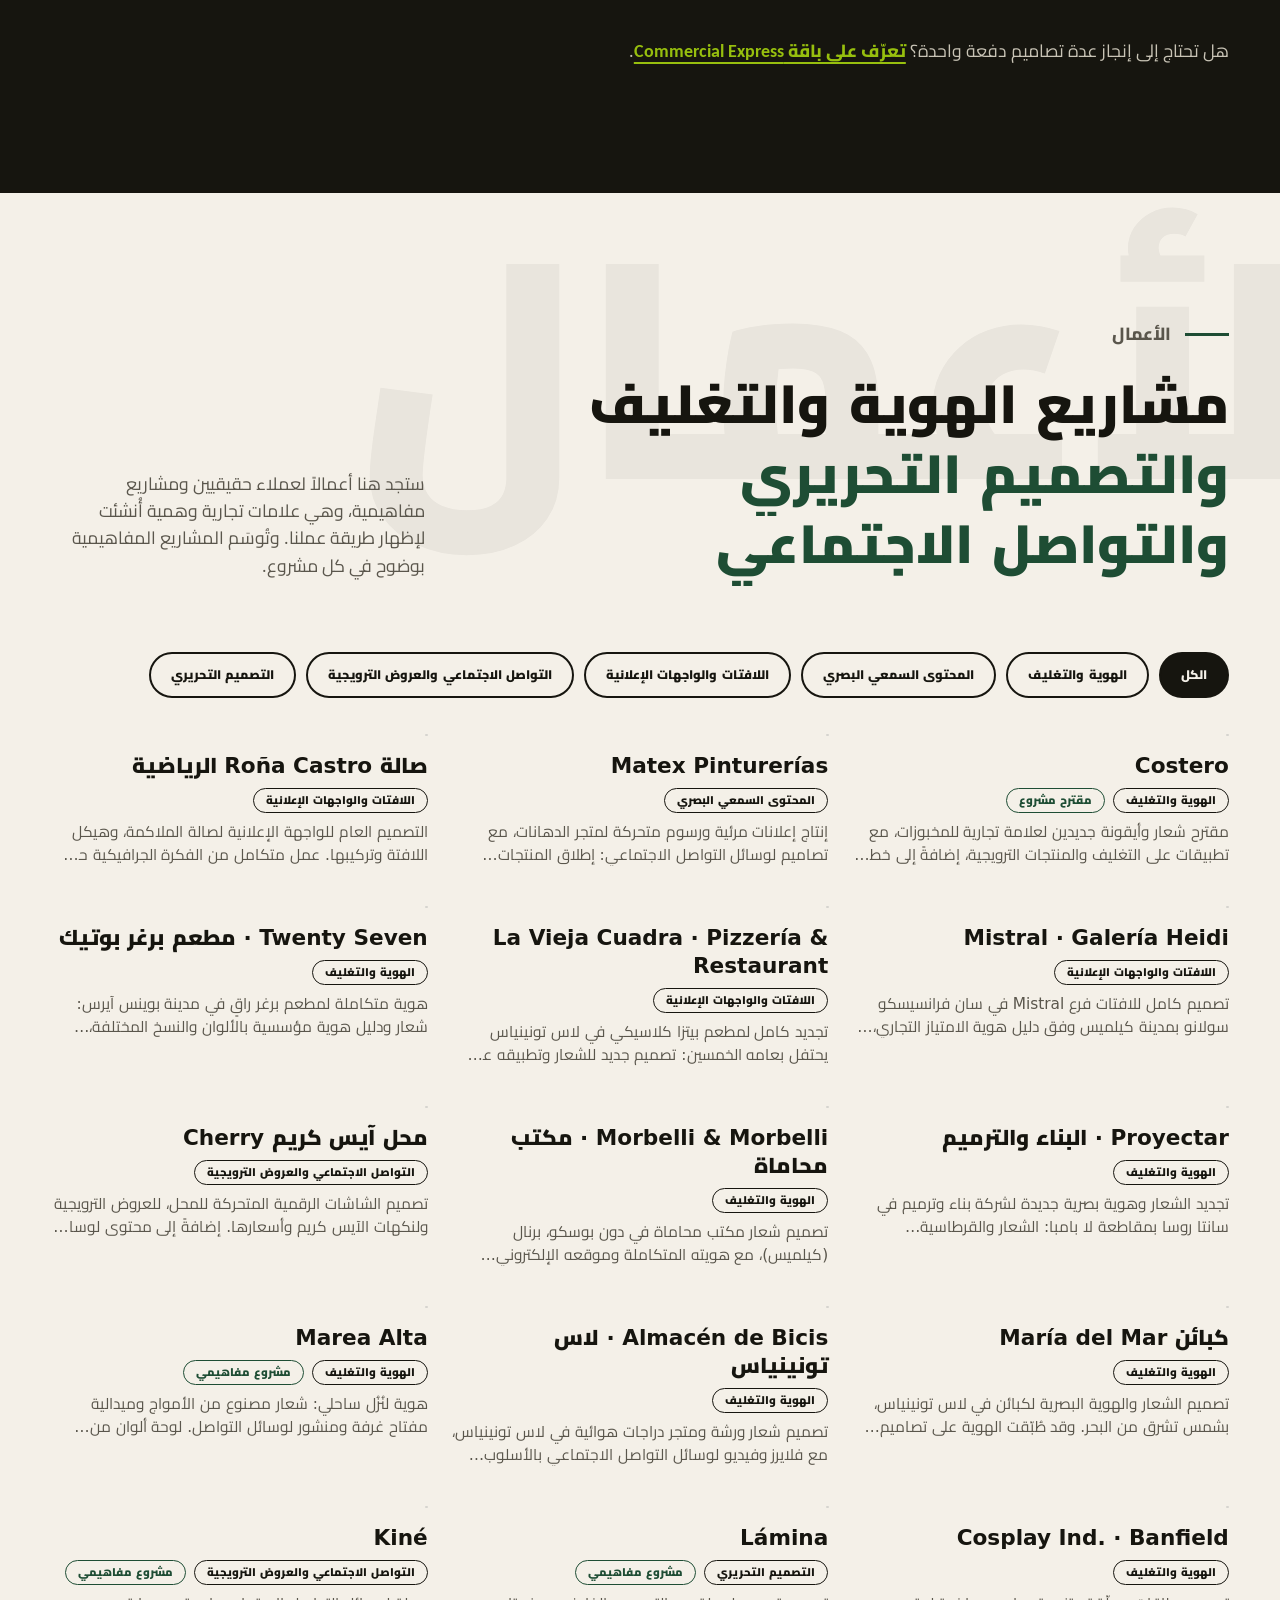
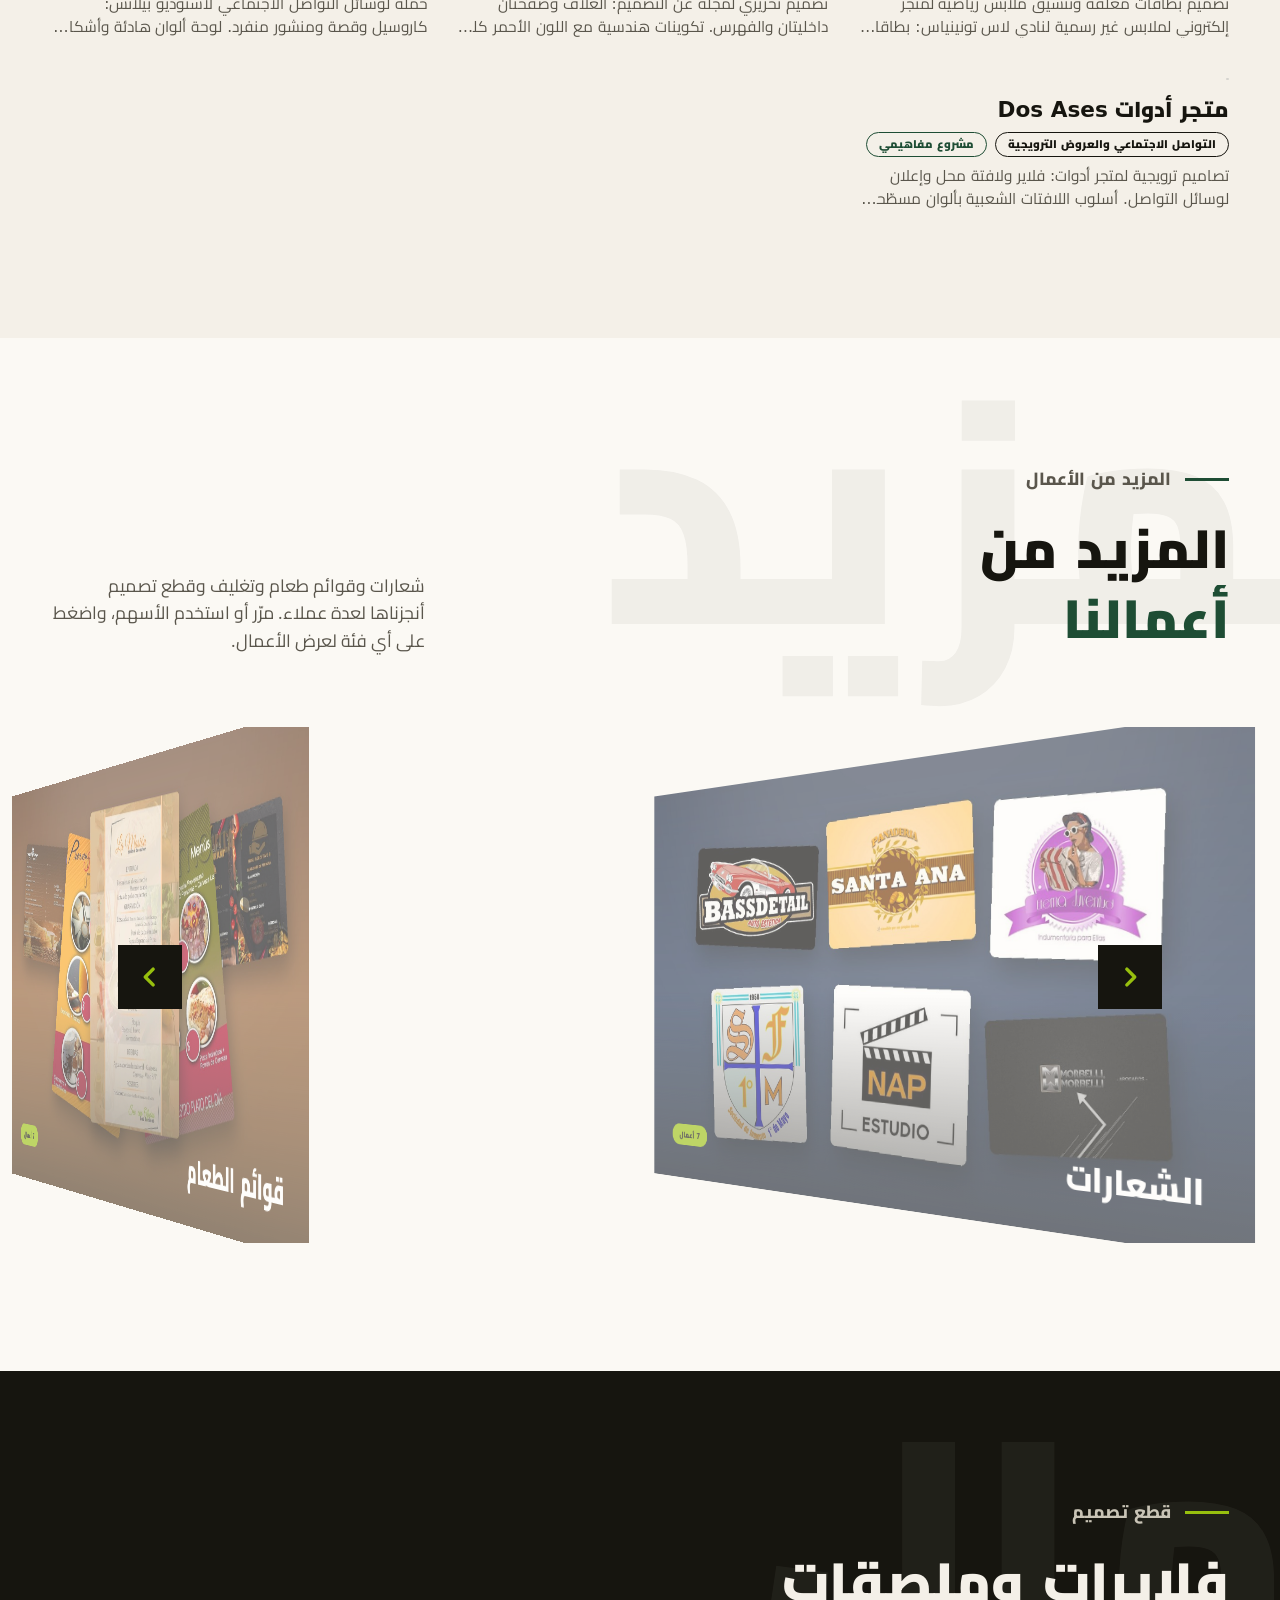
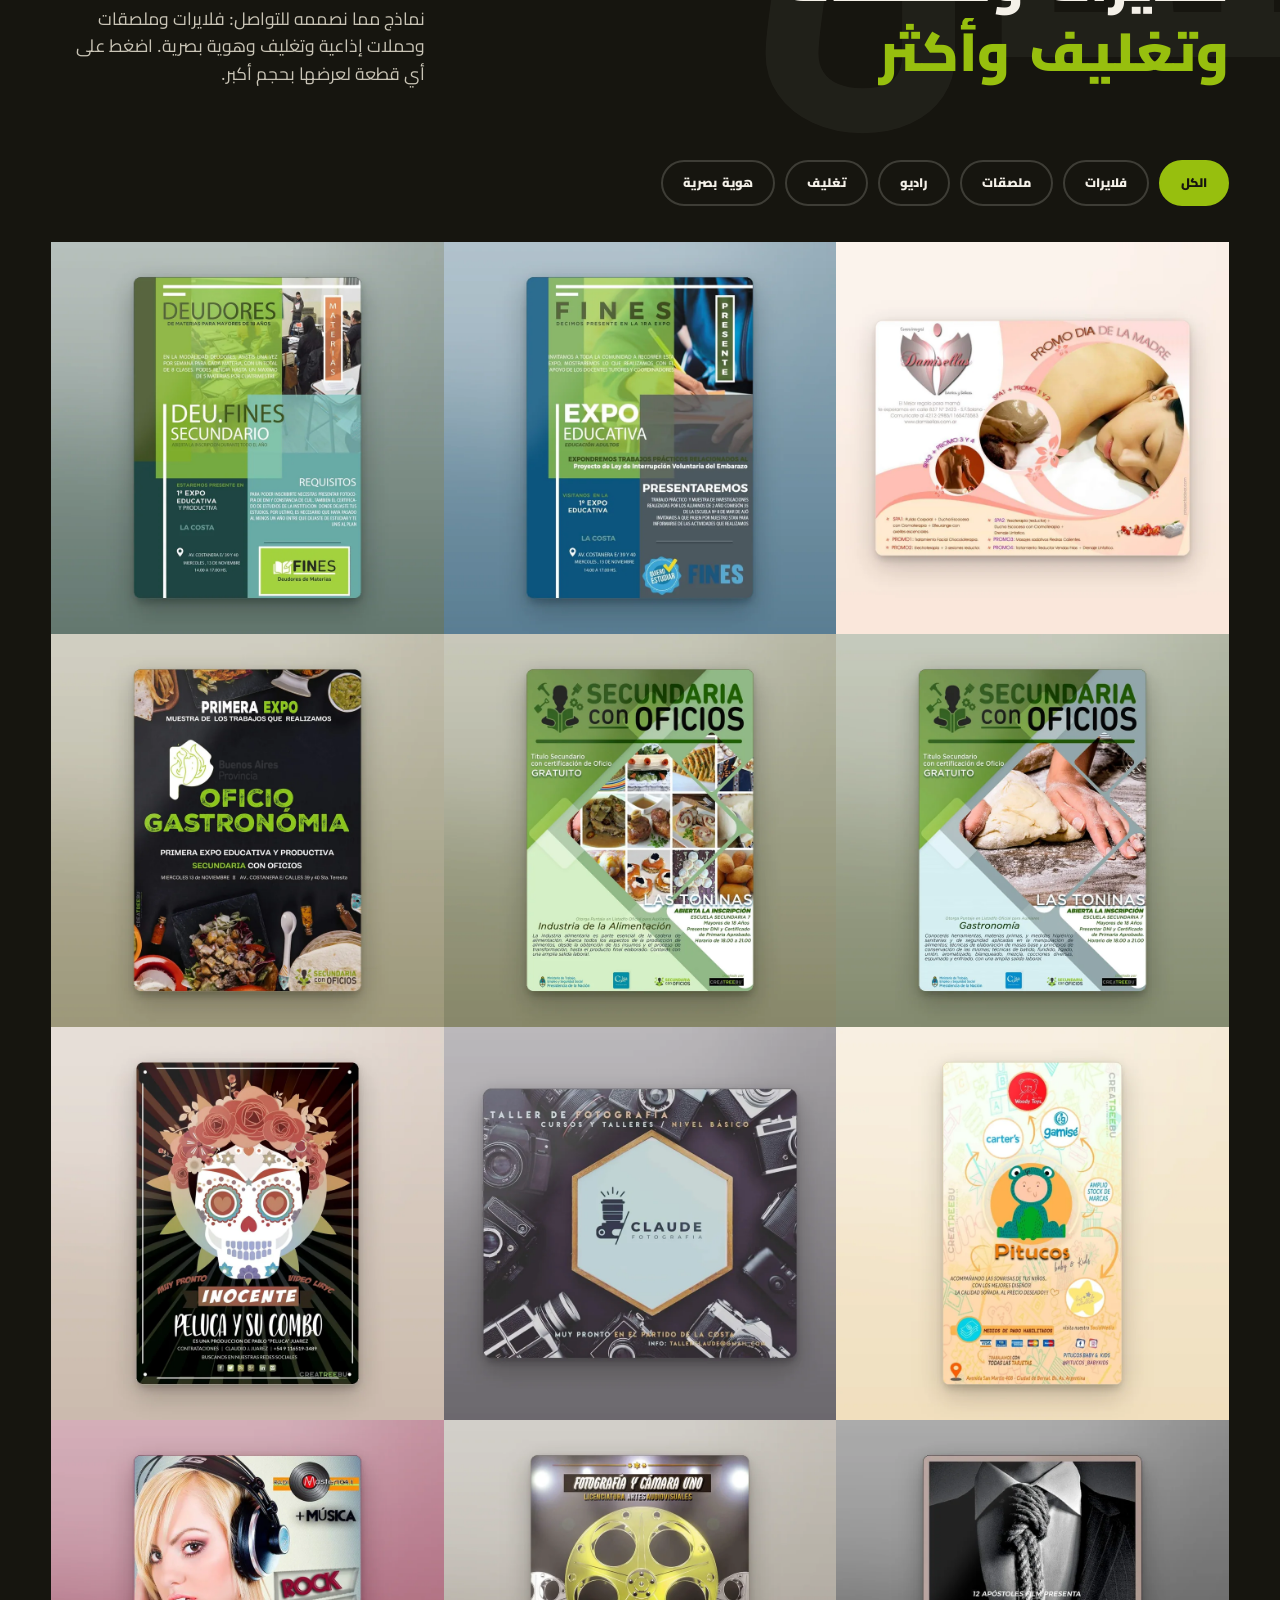
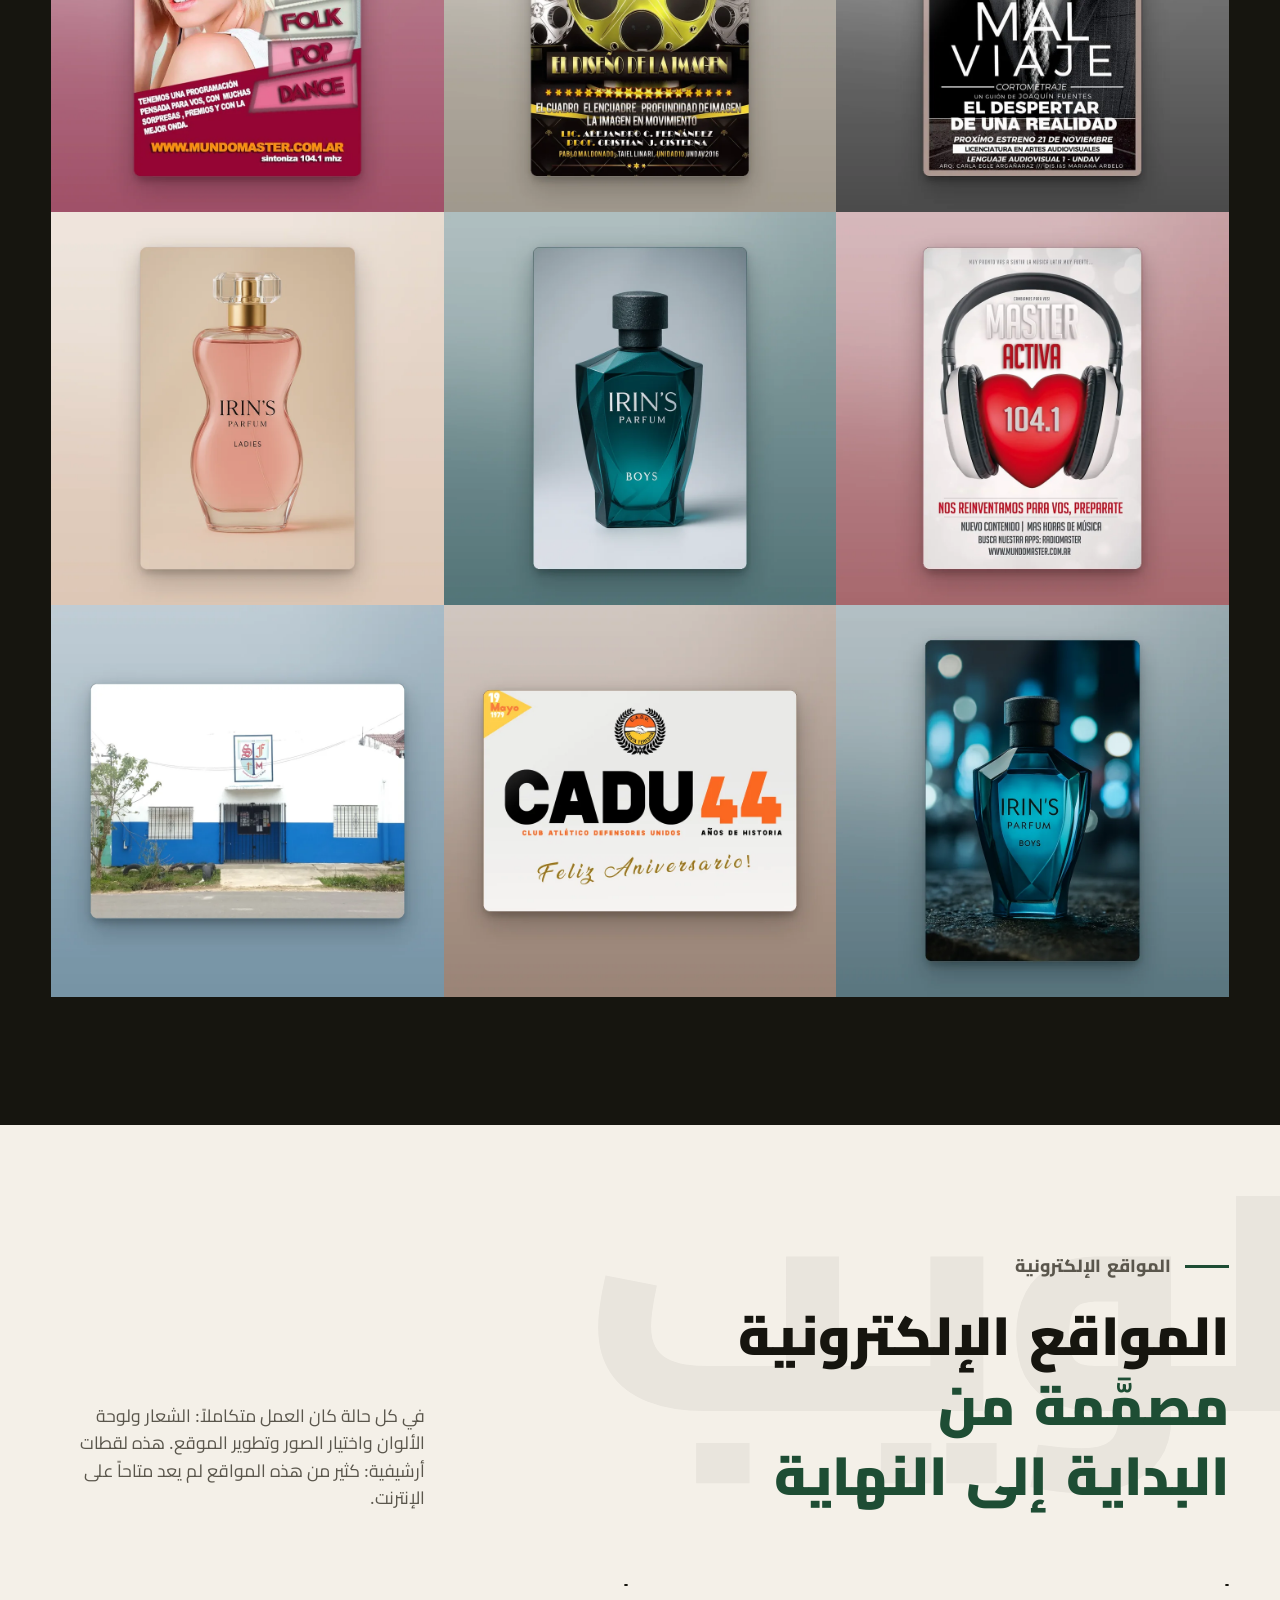
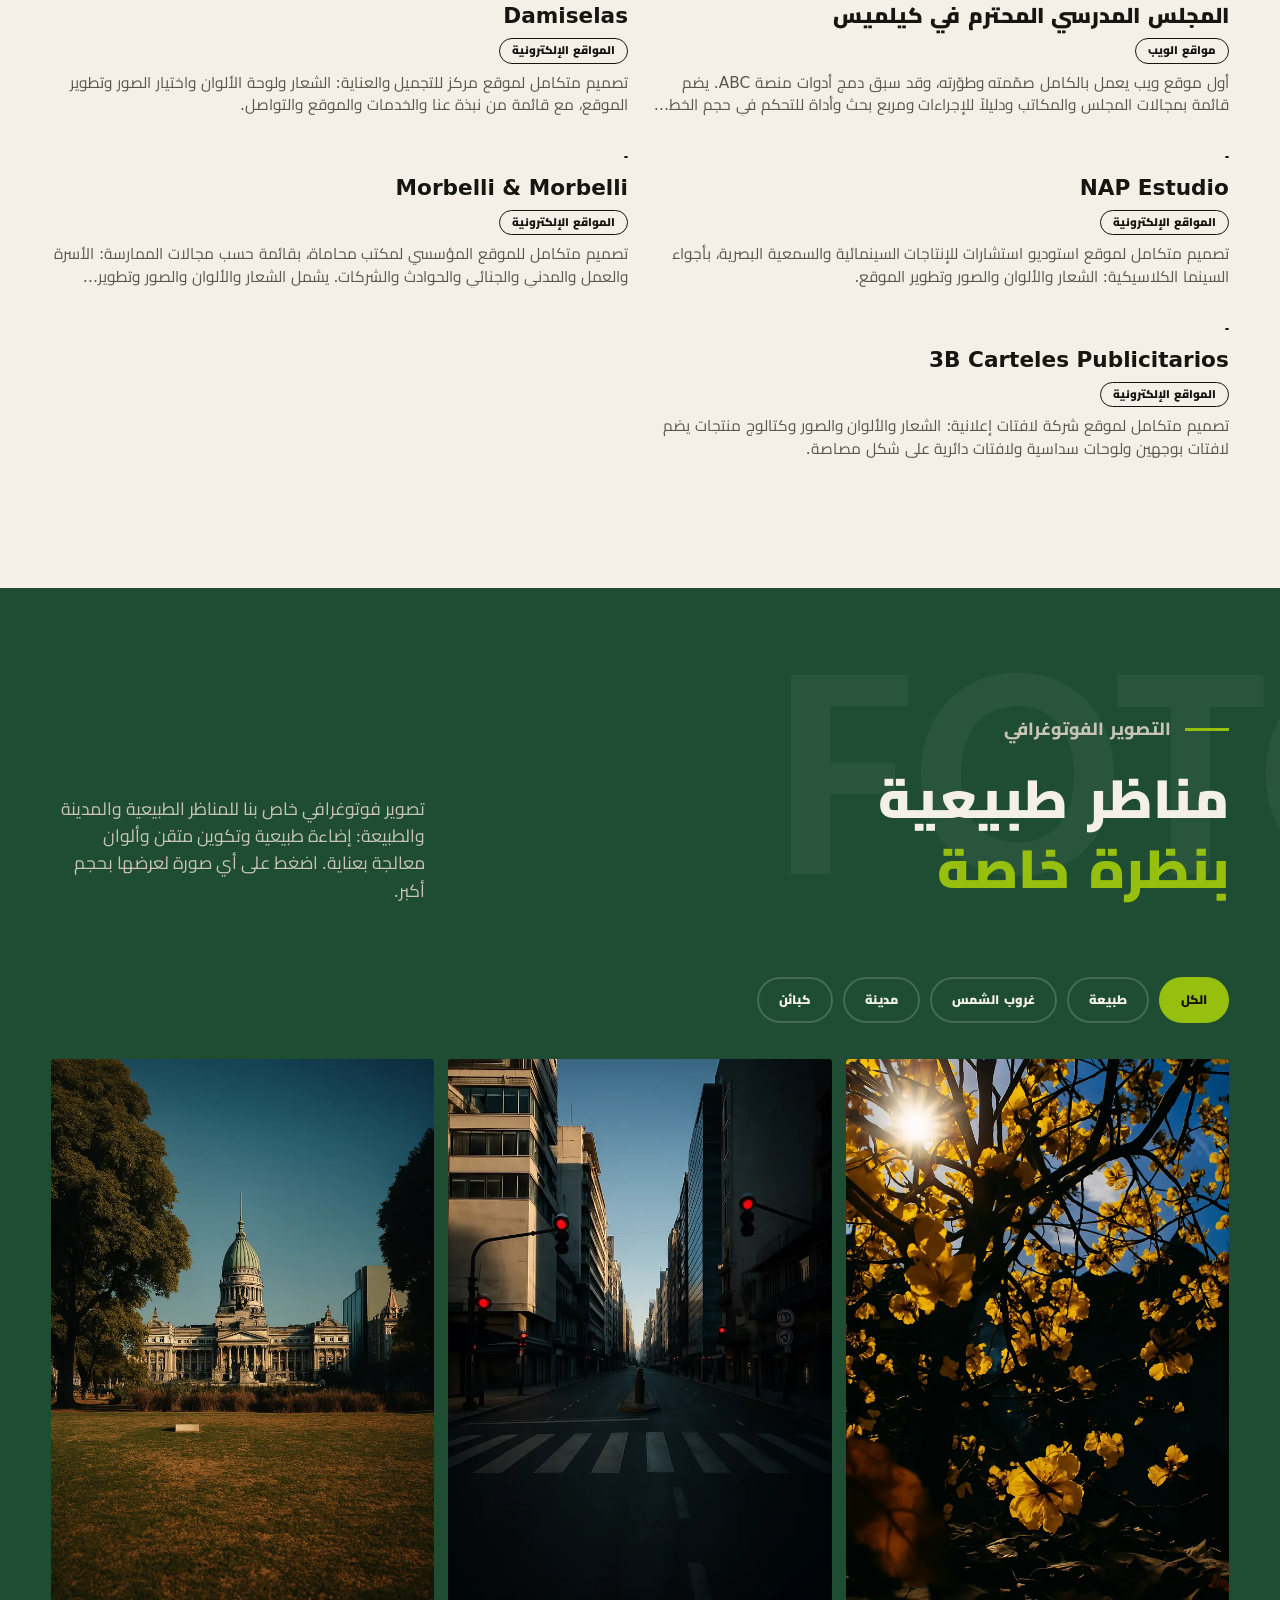
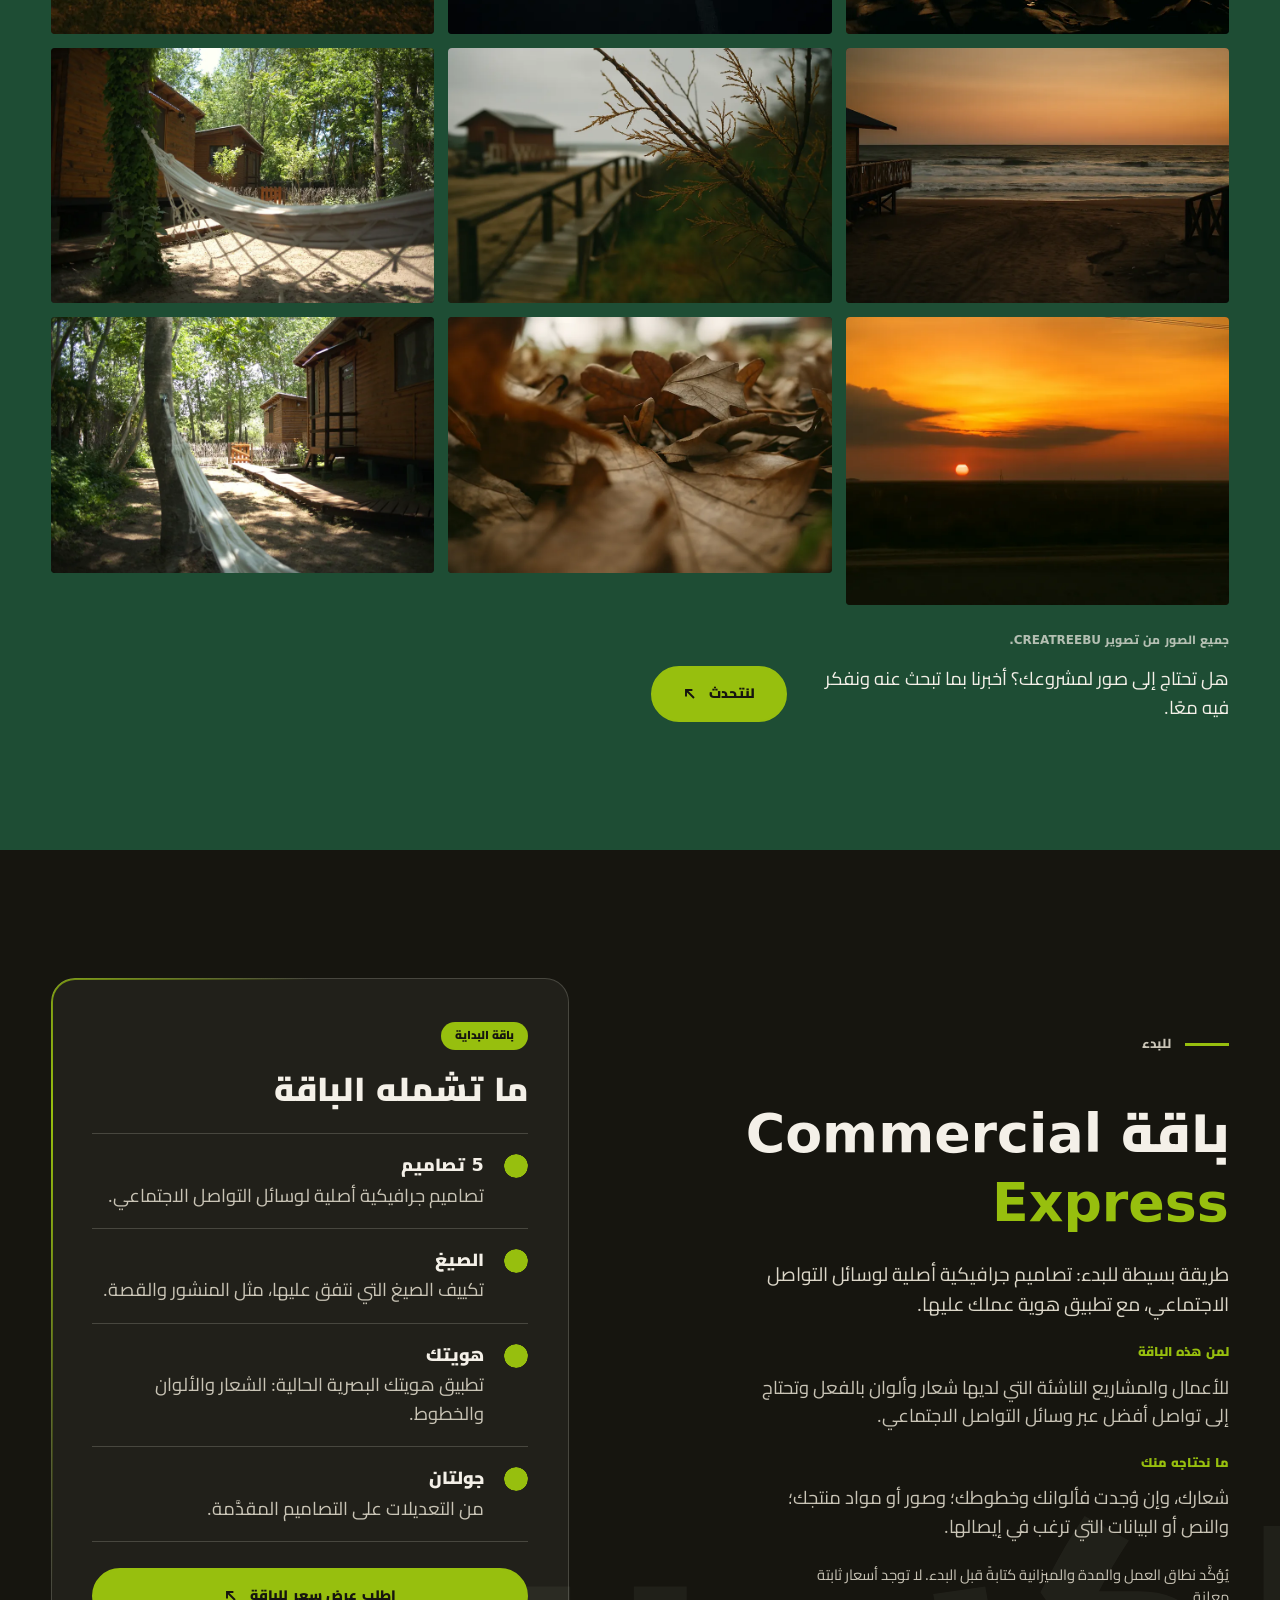
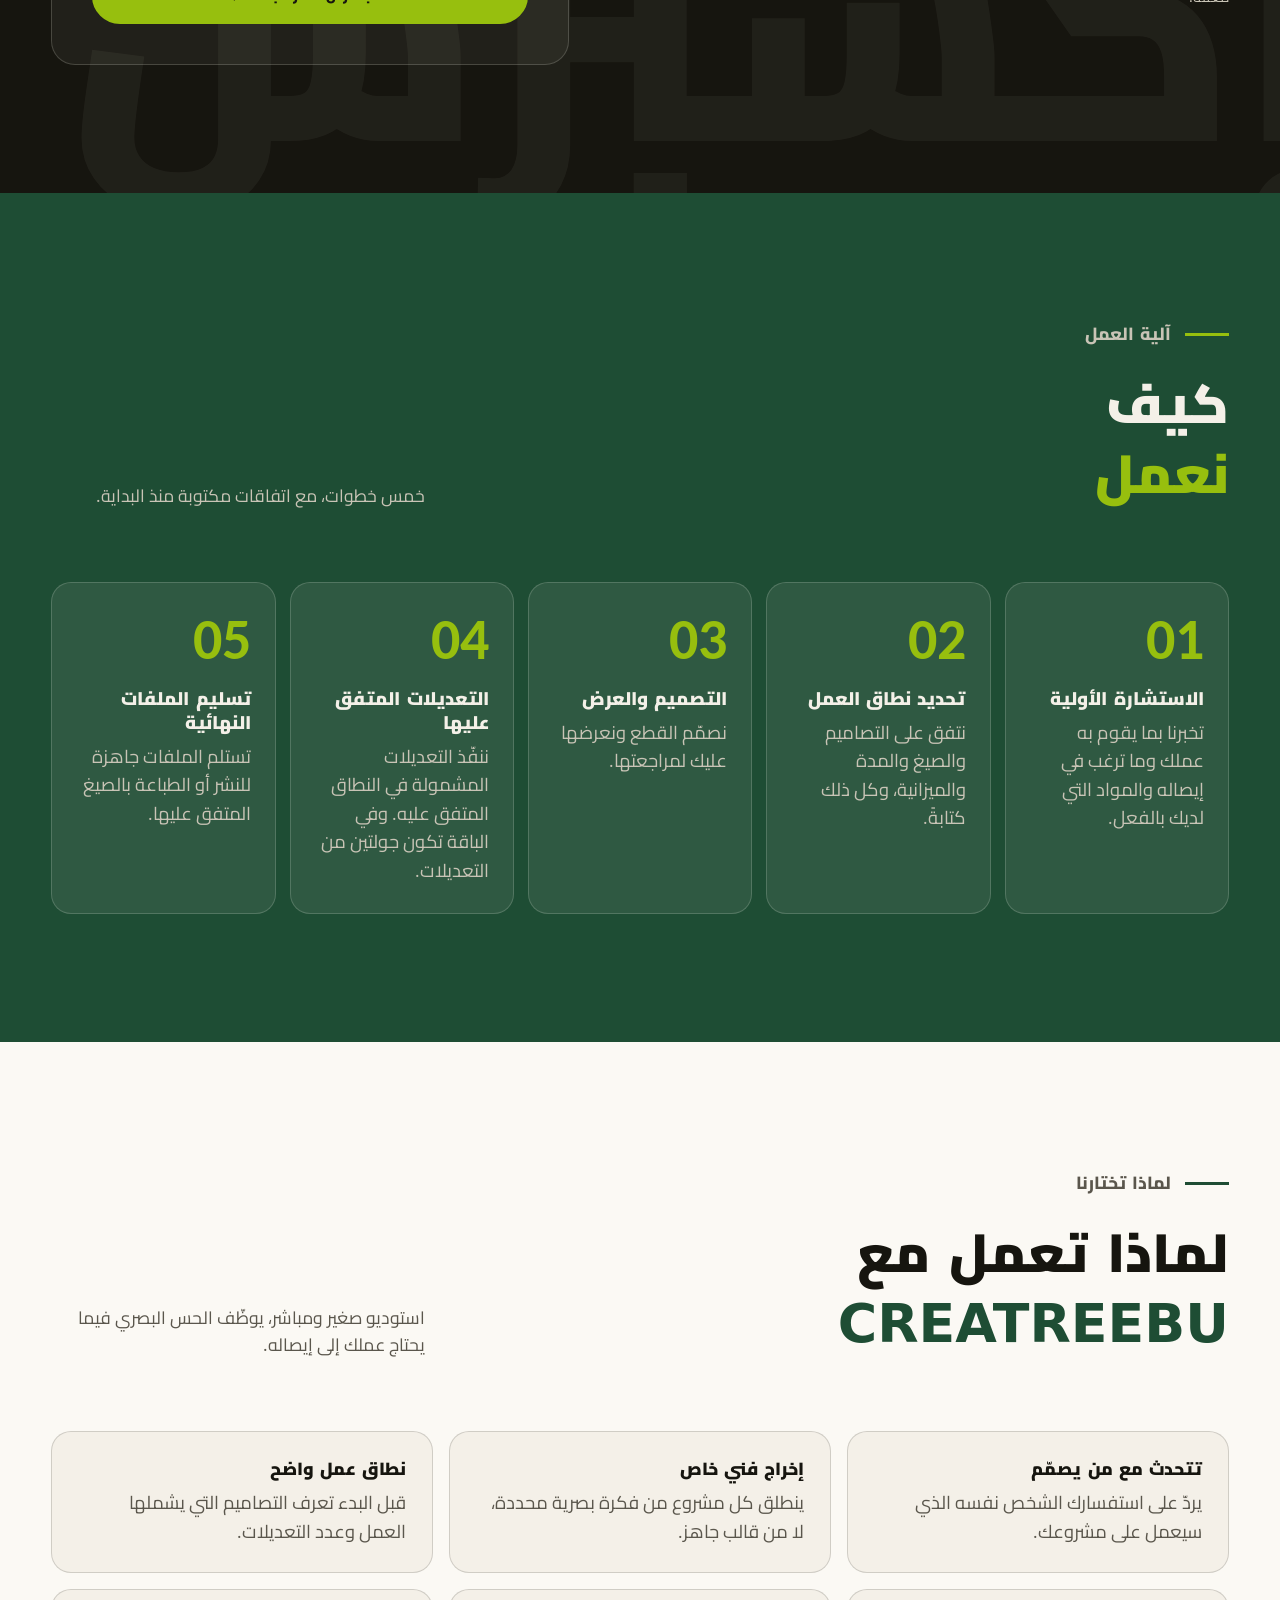
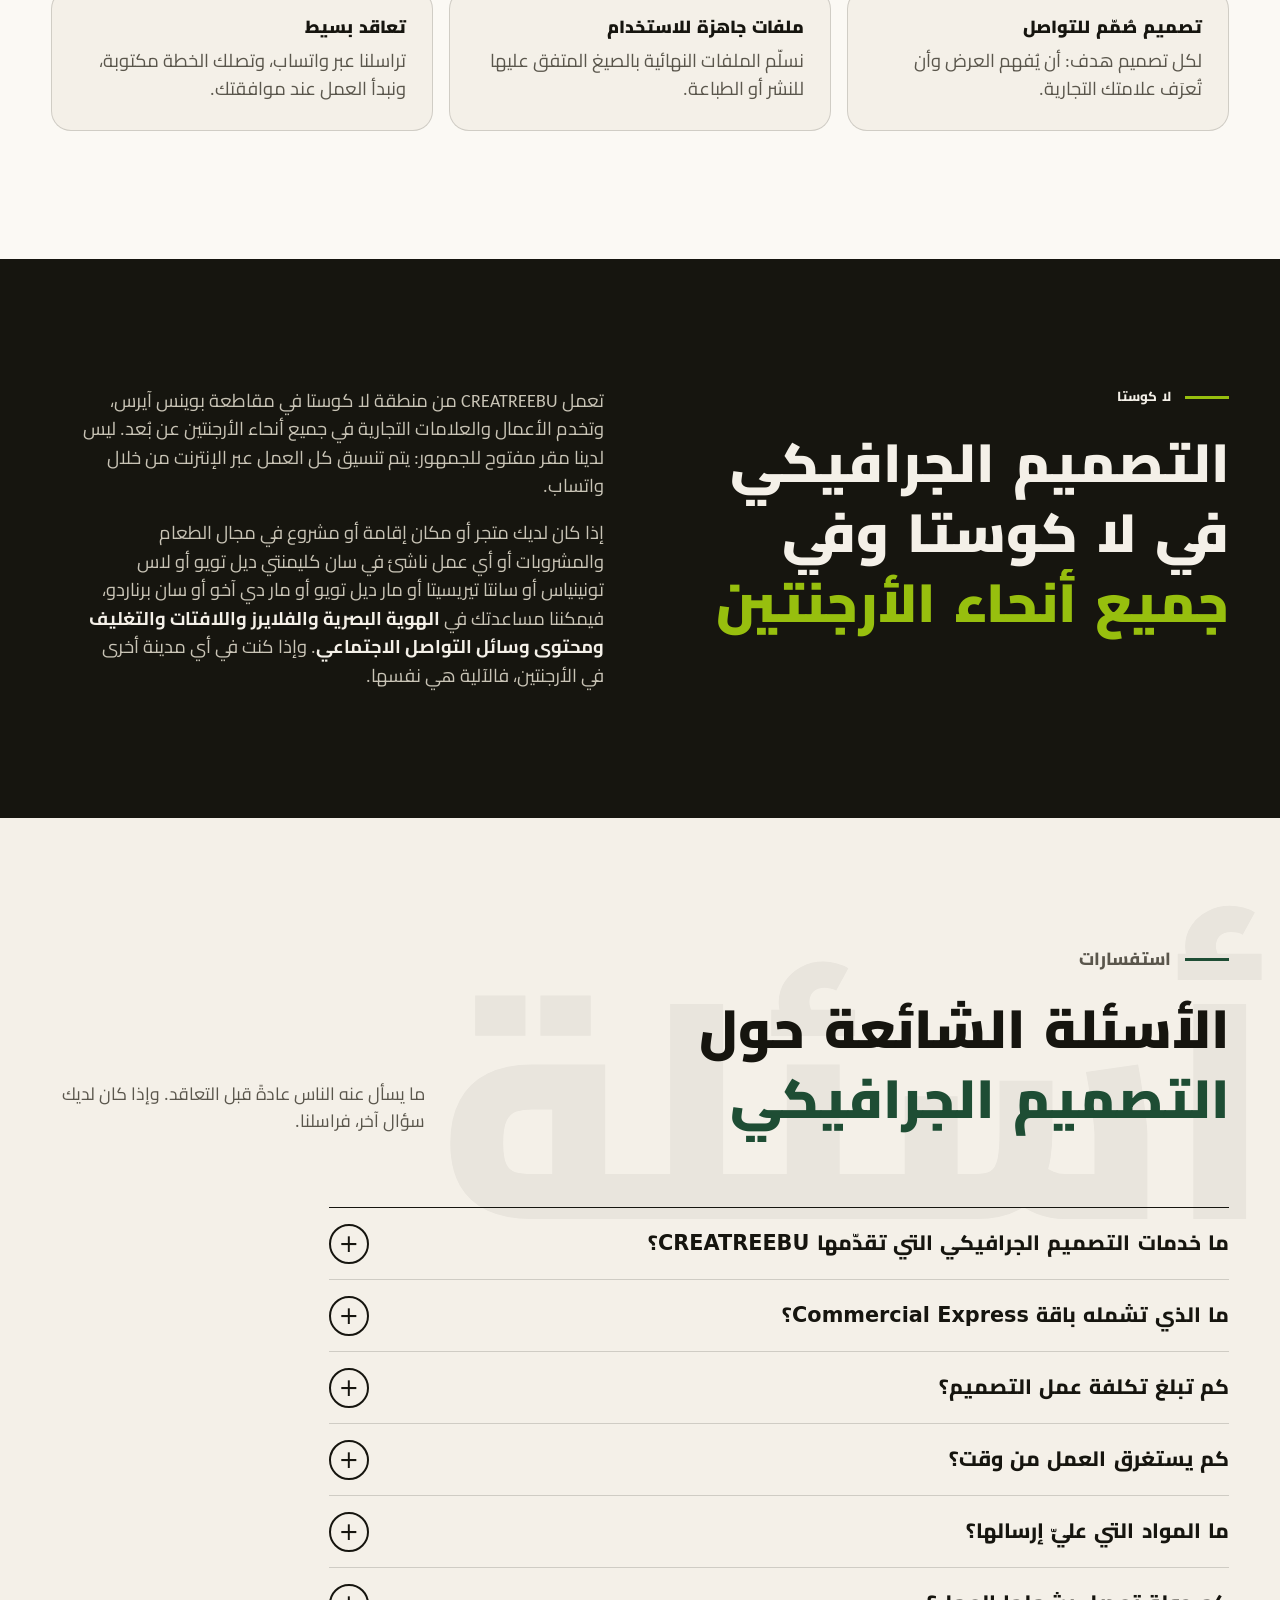
==== commit dac9204d: "Add files via upload" ====
--- a/ar/index.html
+++ b/ar/index.html
@@ -422,6 +422,7 @@
             <span class="tele-pie-n"></span><span class="tele-pie-t"></span><span class="tele-pie-f" aria-hidden="true">&#8599;</span>
           </button>
             <button class="tele-son" type="button" hidden aria-pressed="false"><svg viewBox="0 0 24 24" width="18" height="18" aria-hidden="true" focusable="false" fill="none" stroke="currentColor" stroke-width="1.8" stroke-linecap="round" stroke-linejoin="round"><path d="M4 9.5v5h3.5L12 18.5v-13L7.5 9.5H4z" fill="currentColor" stroke="none"/><path class="son-on" d="M15.5 9a4.2 4.2 0 0 1 0 6M18 6.5a8 8 0 0 1 0 11"/><path class="son-off" d="M16 9.5l5 5M21 9.5l-5 5"/></svg><span class="tele-son-t"></span></button>
+        <button class="tele-vol tele-vol-menos" type="button" hidden>&minus;</button><button class="tele-vol tele-vol-mas" type="button" hidden>+</button>
           </div>
         </div>
       </div>
--- a/style.css
+++ b/style.css
@@ -1136,3 +1136,7 @@
 
 /* pie: cuatro columnas (Servicios, El estudio, Legales, Zona y contacto) */
 @media (min-width: 1100px) { .pie-cols { grid-template-columns: repeat(4, 1fr); } }
+
+/* el puntero del mouse sobre la tele es un control remoto */
+.tele-marco { --mando: url("data:image/svg+xml,%3Csvg xmlns=%22http://www.w3.org/2000/svg%22 width=%2232%22 height=%2232%22 viewBox=%220 0 32 32%22%3E%3Cg transform=%22rotate%28-40 16 16%29%22%3E%3Crect x=%2211%22 y=%223%22 width=%2210%22 height=%2227%22 rx=%223.2%22 fill=%22%231b1a15%22 stroke=%22%23f4f0e8%22 stroke-width=%221.3%22/%3E%3Ccircle cx=%2216%22 cy=%228.2%22 r=%221.9%22 fill=%22%23ff4a3d%22/%3E%3Ccircle cx=%2216%22 cy=%2213.5%22 r=%222.1%22 fill=%22%2397BF0E%22/%3E%3Crect x=%2213.2%22 y=%2217.4%22 width=%222.4%22 height=%222.2%22 rx=%22.6%22 fill=%22%23f4f0e8%22/%3E%3Crect x=%2216.6%22 y=%2217.4%22 width=%222.4%22 height=%222.2%22 rx=%22.6%22 fill=%22%23f4f0e8%22/%3E%3Crect x=%2213.2%22 y=%2221.2%22 width=%222.4%22 height=%222.2%22 rx=%22.6%22 fill=%22%23f4f0e8%22/%3E%3Crect x=%2216.6%22 y=%2221.2%22 width=%222.4%22 height=%222.2%22 rx=%22.6%22 fill=%22%23f4f0e8%22/%3E%3Crect x=%2213.2%22 y=%2225%22 width=%225.8%22 height=%222%22 rx=%22.6%22 fill=%22%23f4f0e8%22/%3E%3C/g%3E%3C/svg%3E") 8 6, pointer; }
+.tele-marco, .tele-ver, .tele-perilla--canal { cursor: var(--mando); }
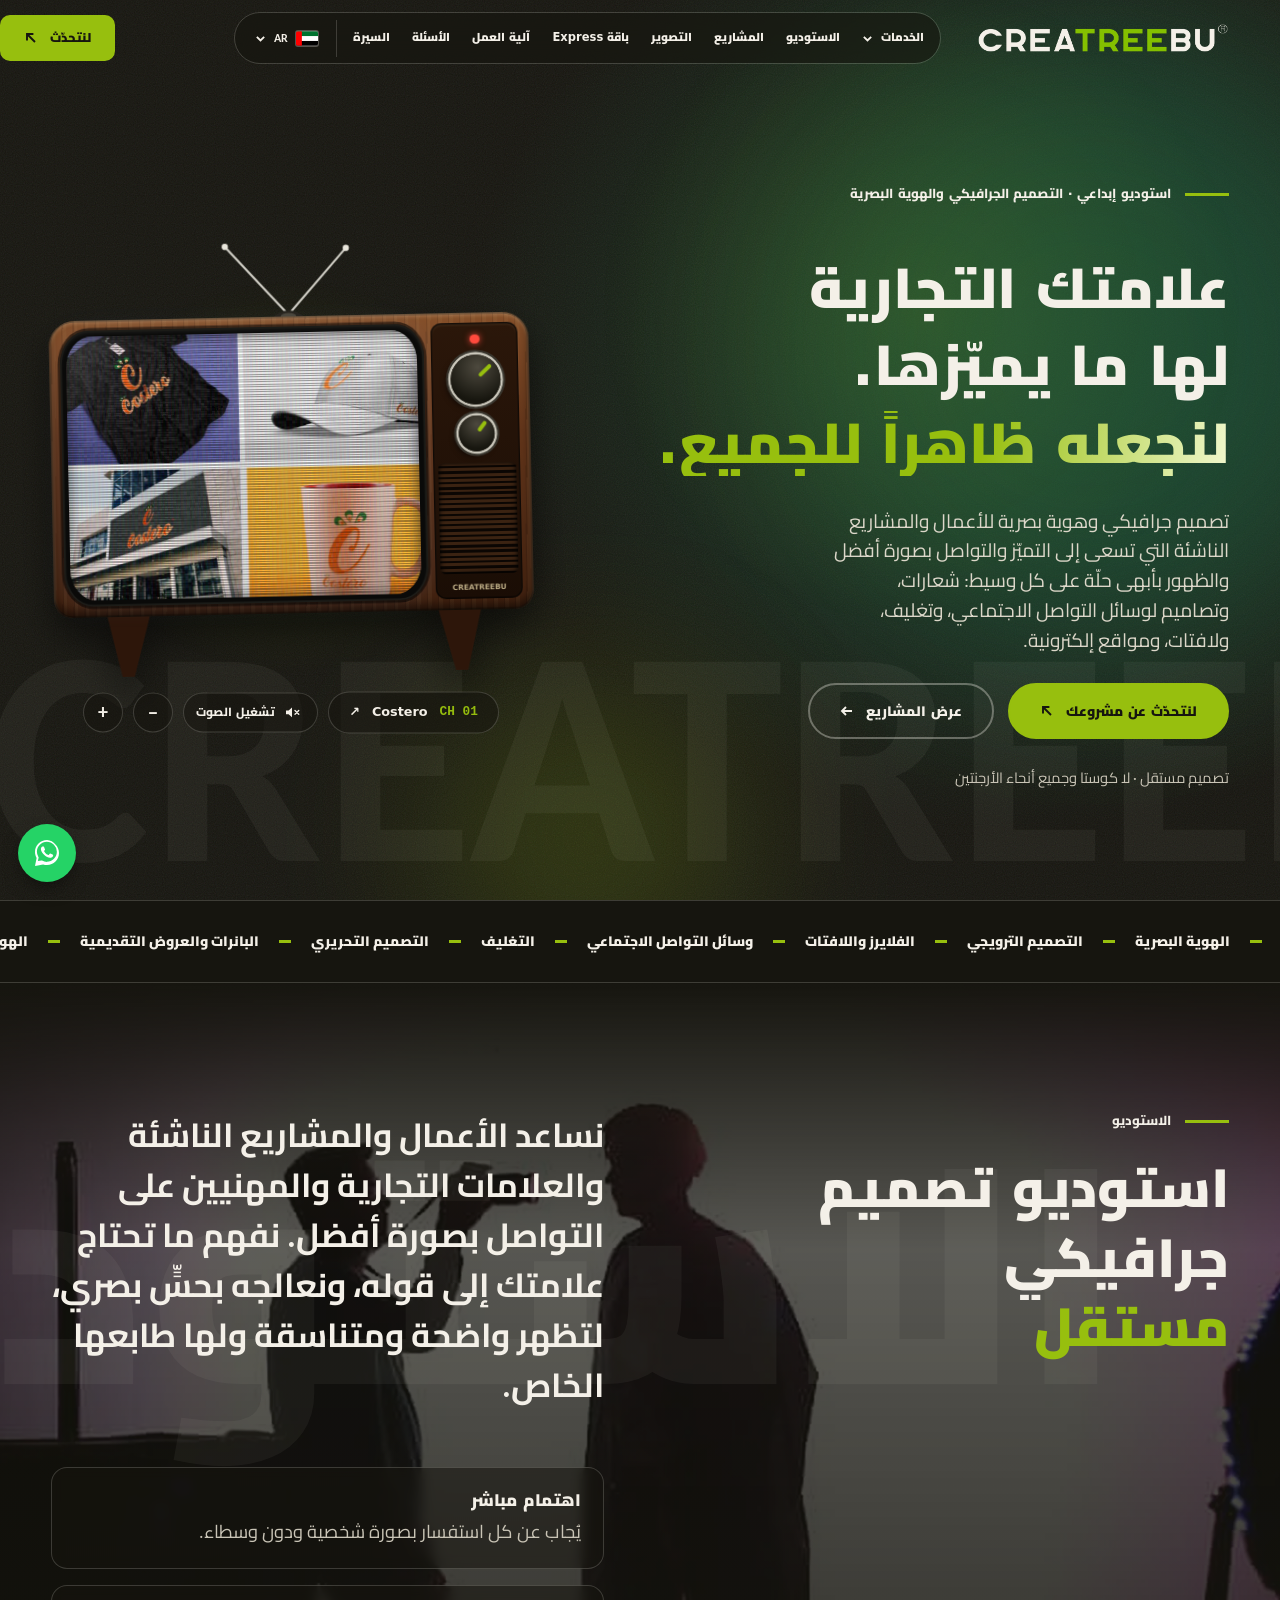
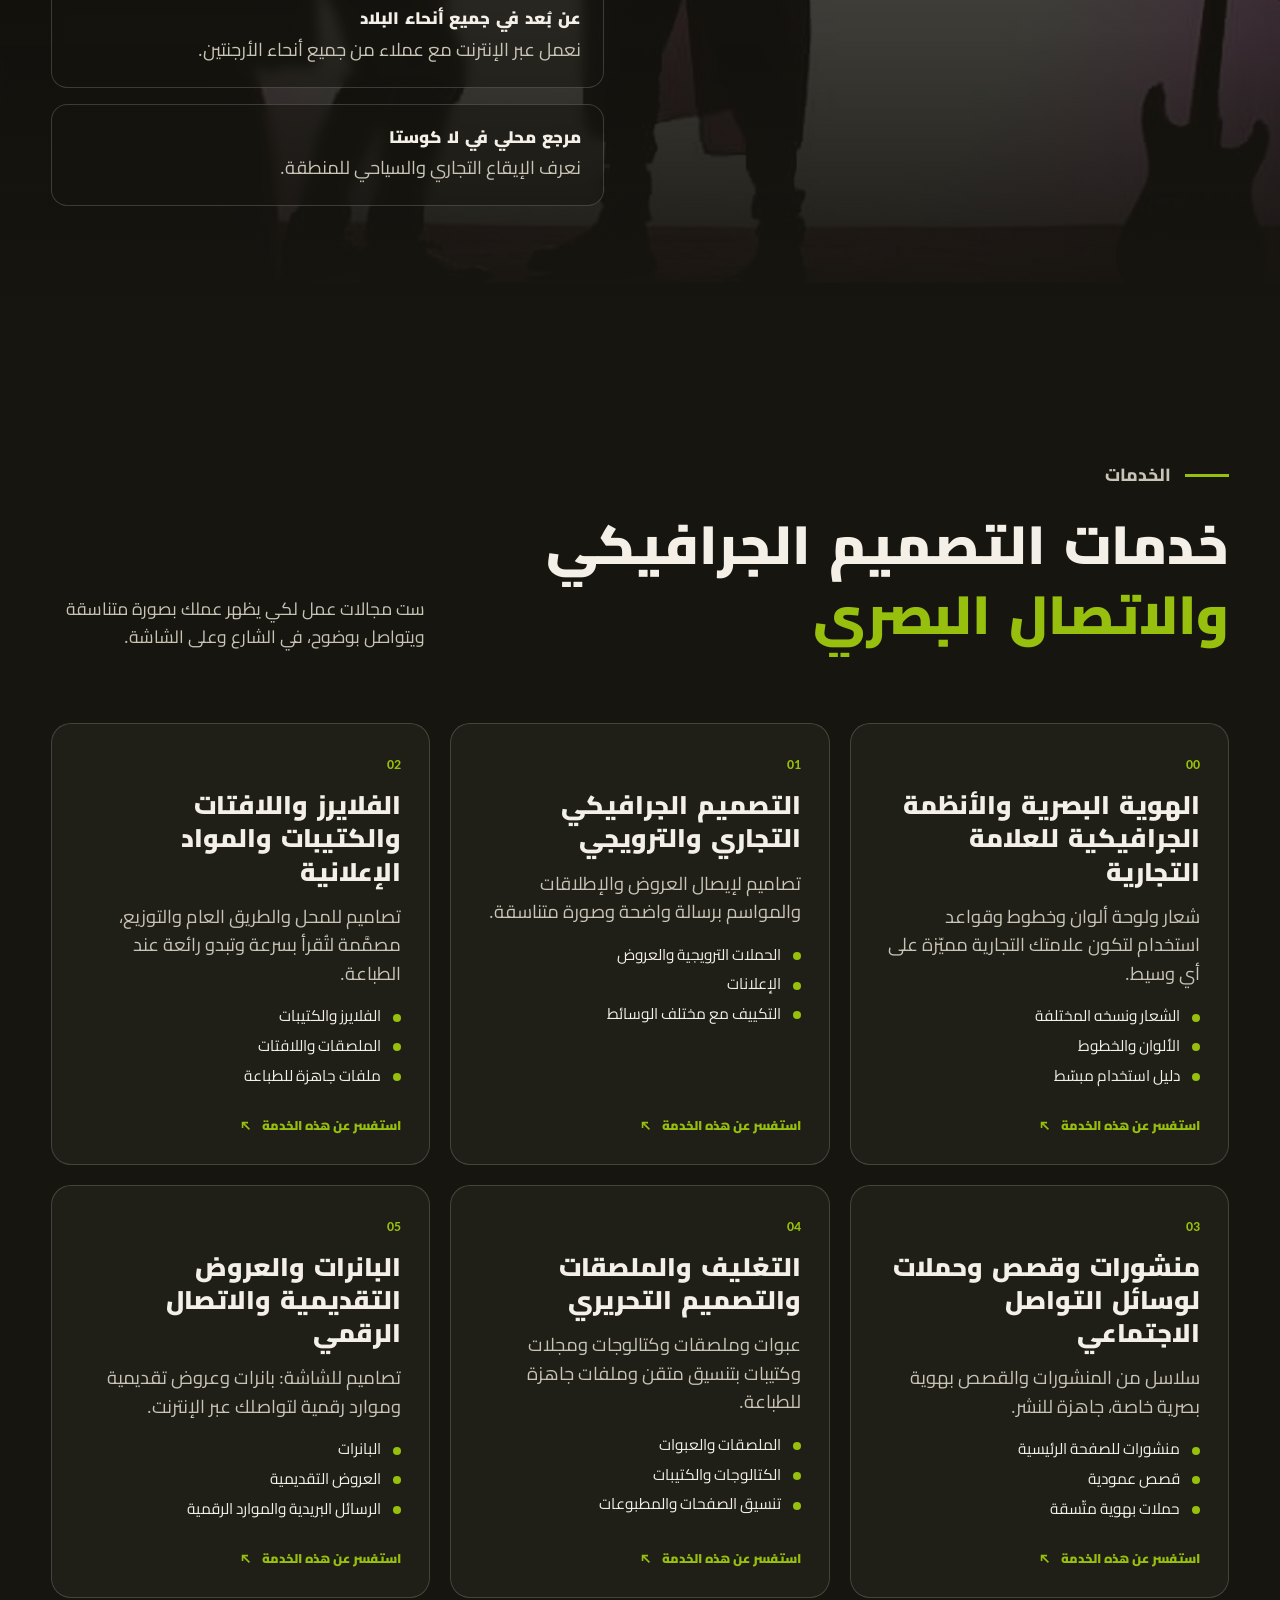
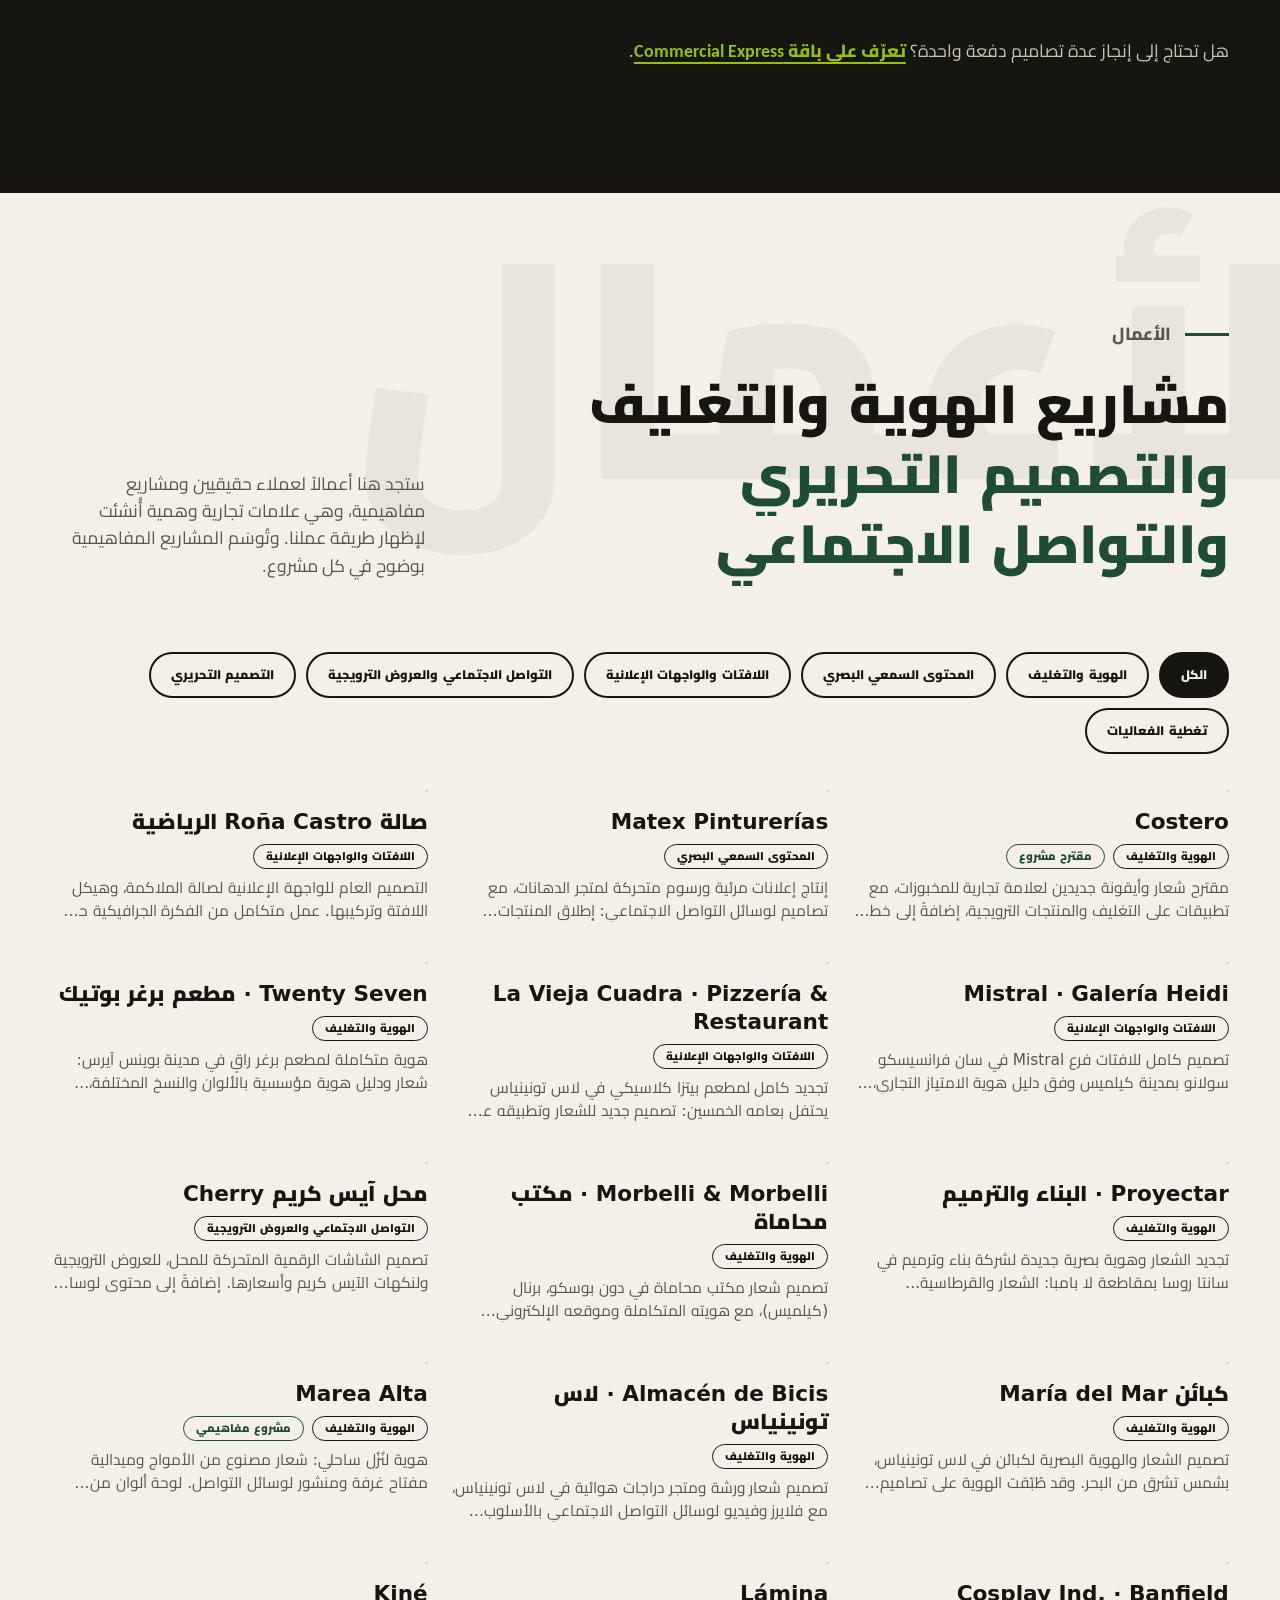
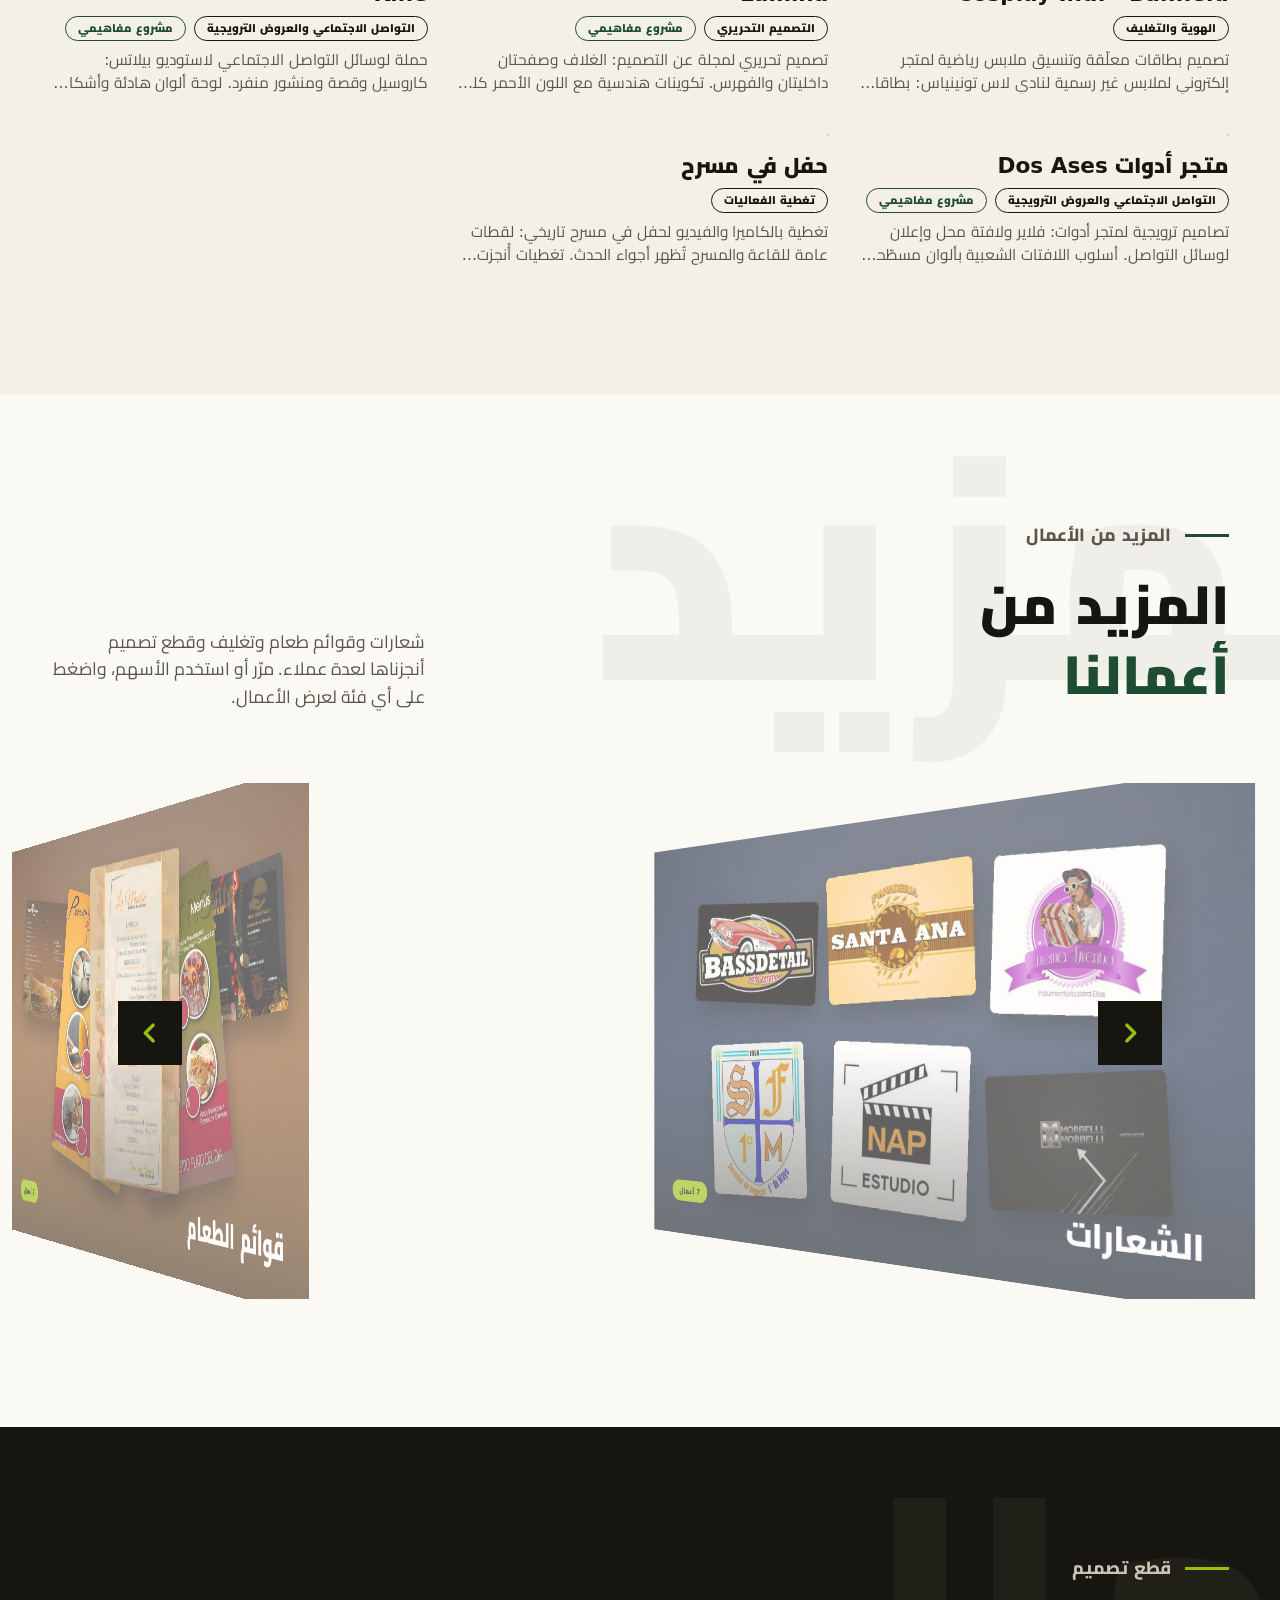
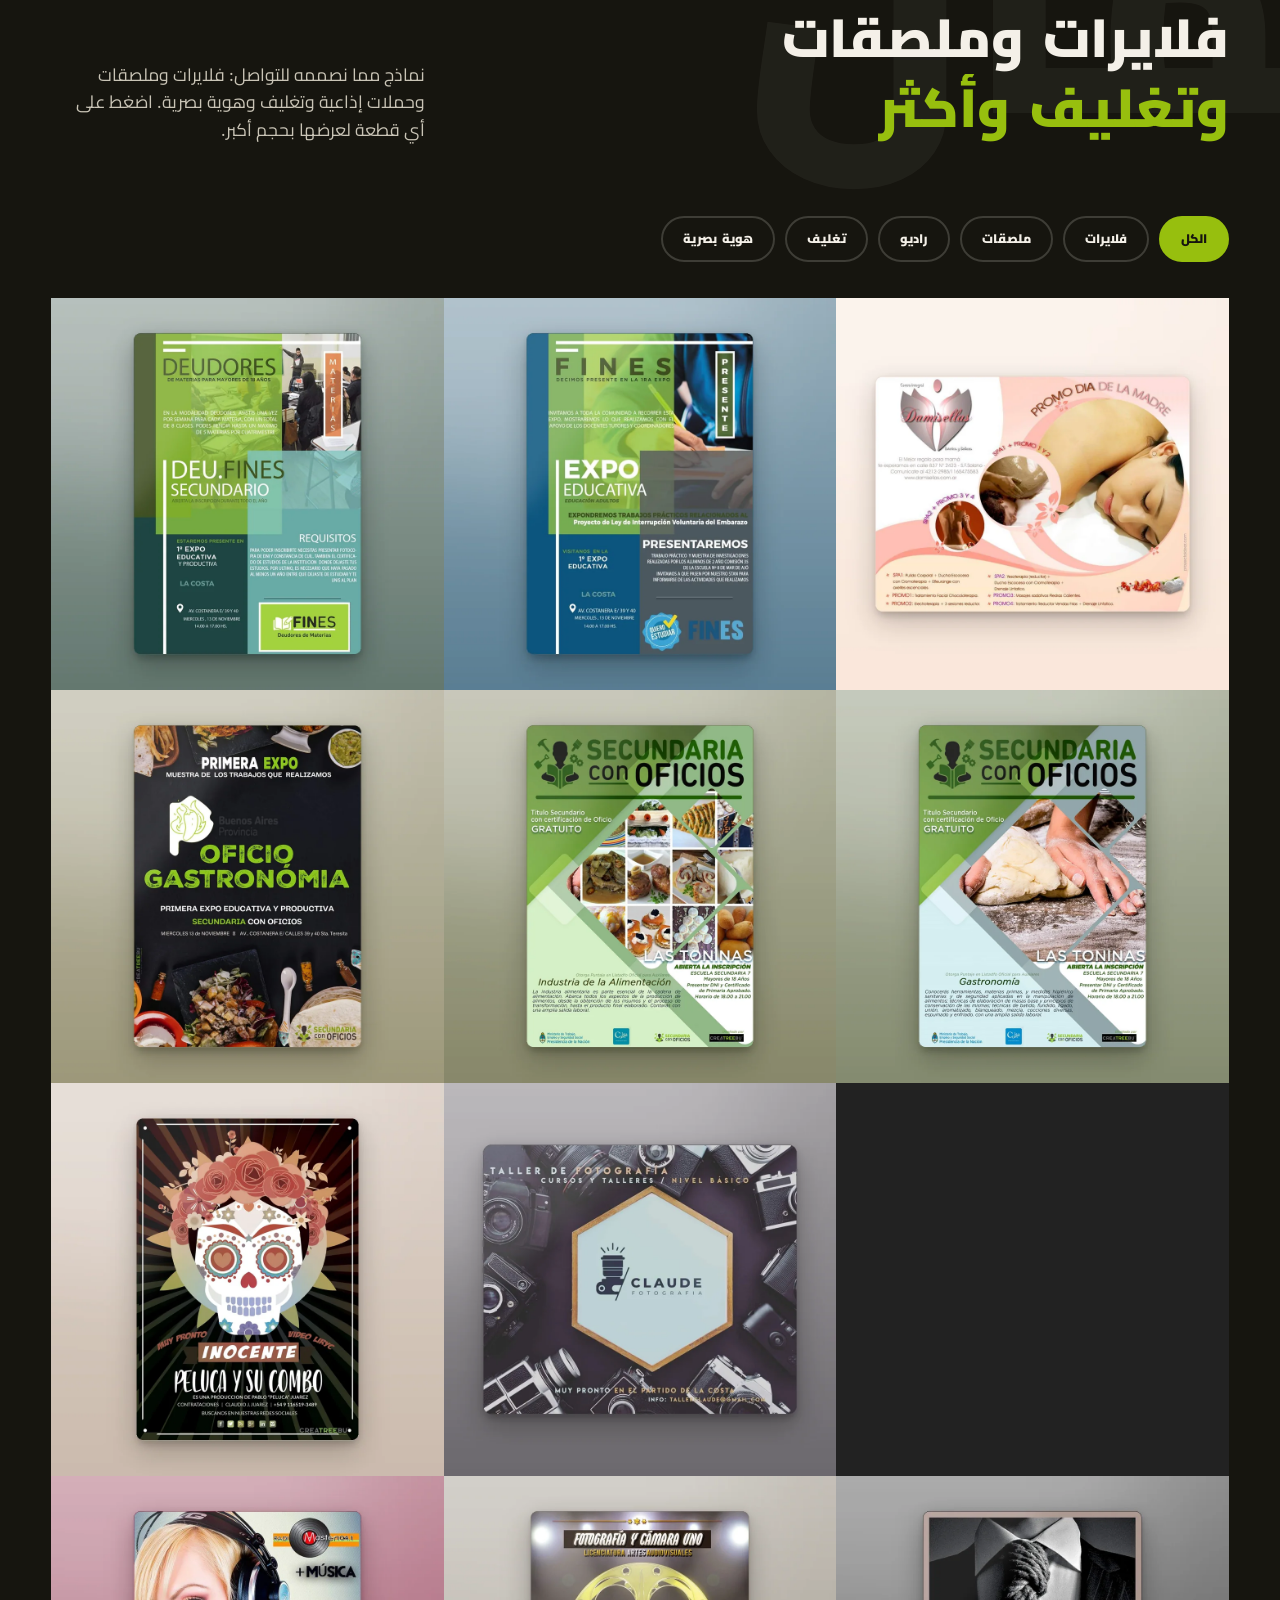
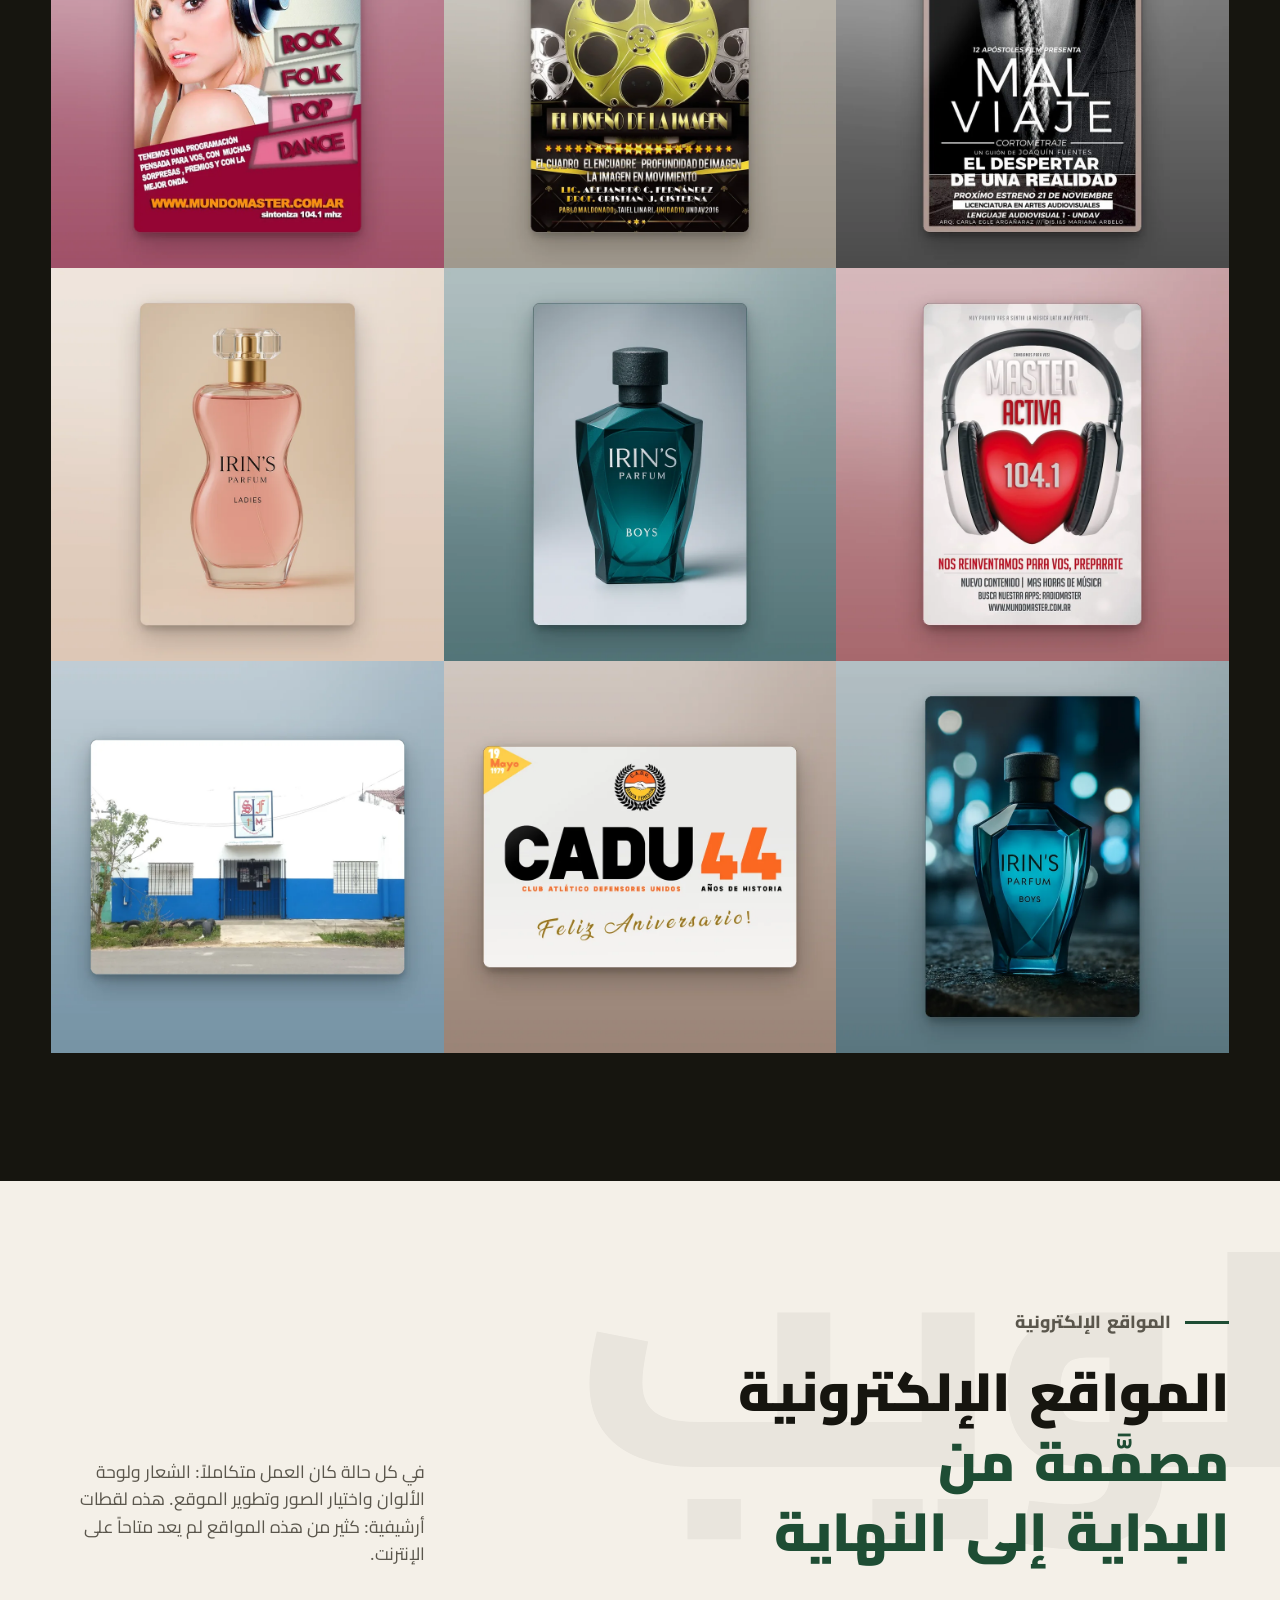
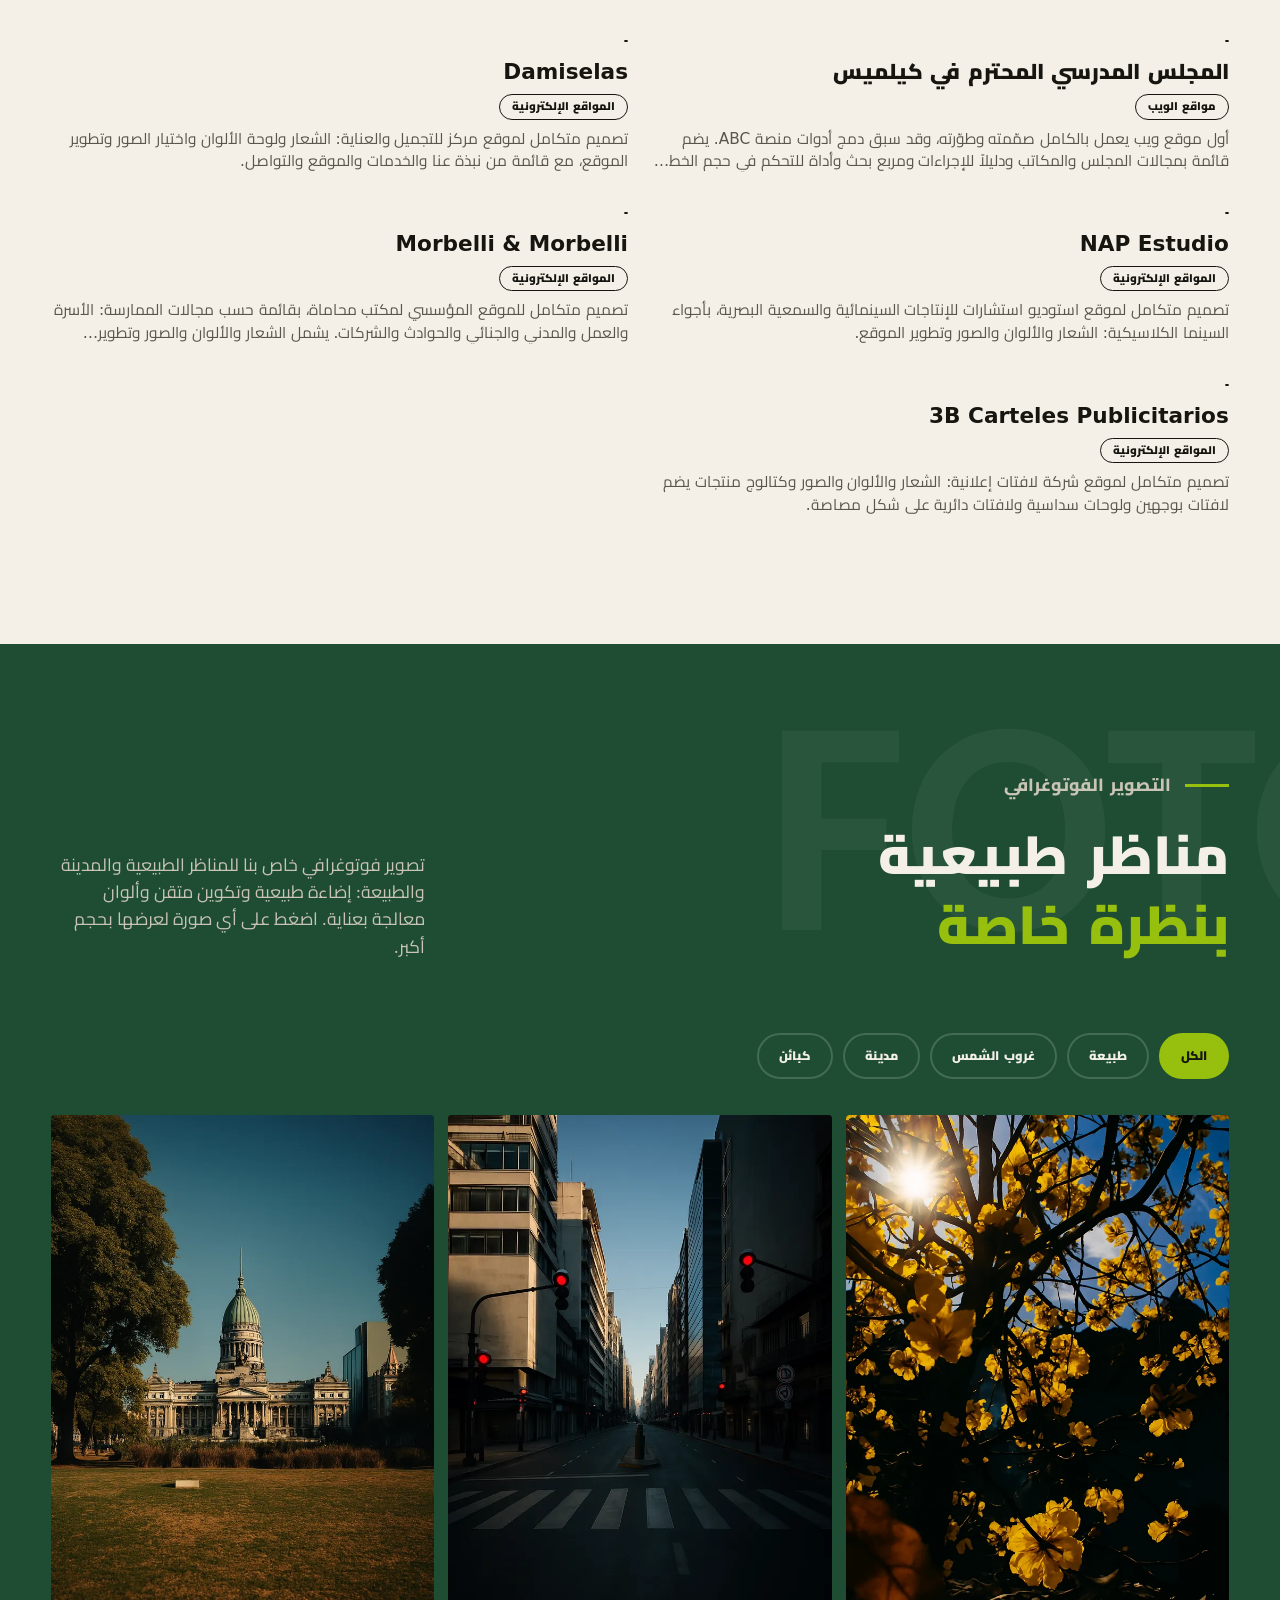
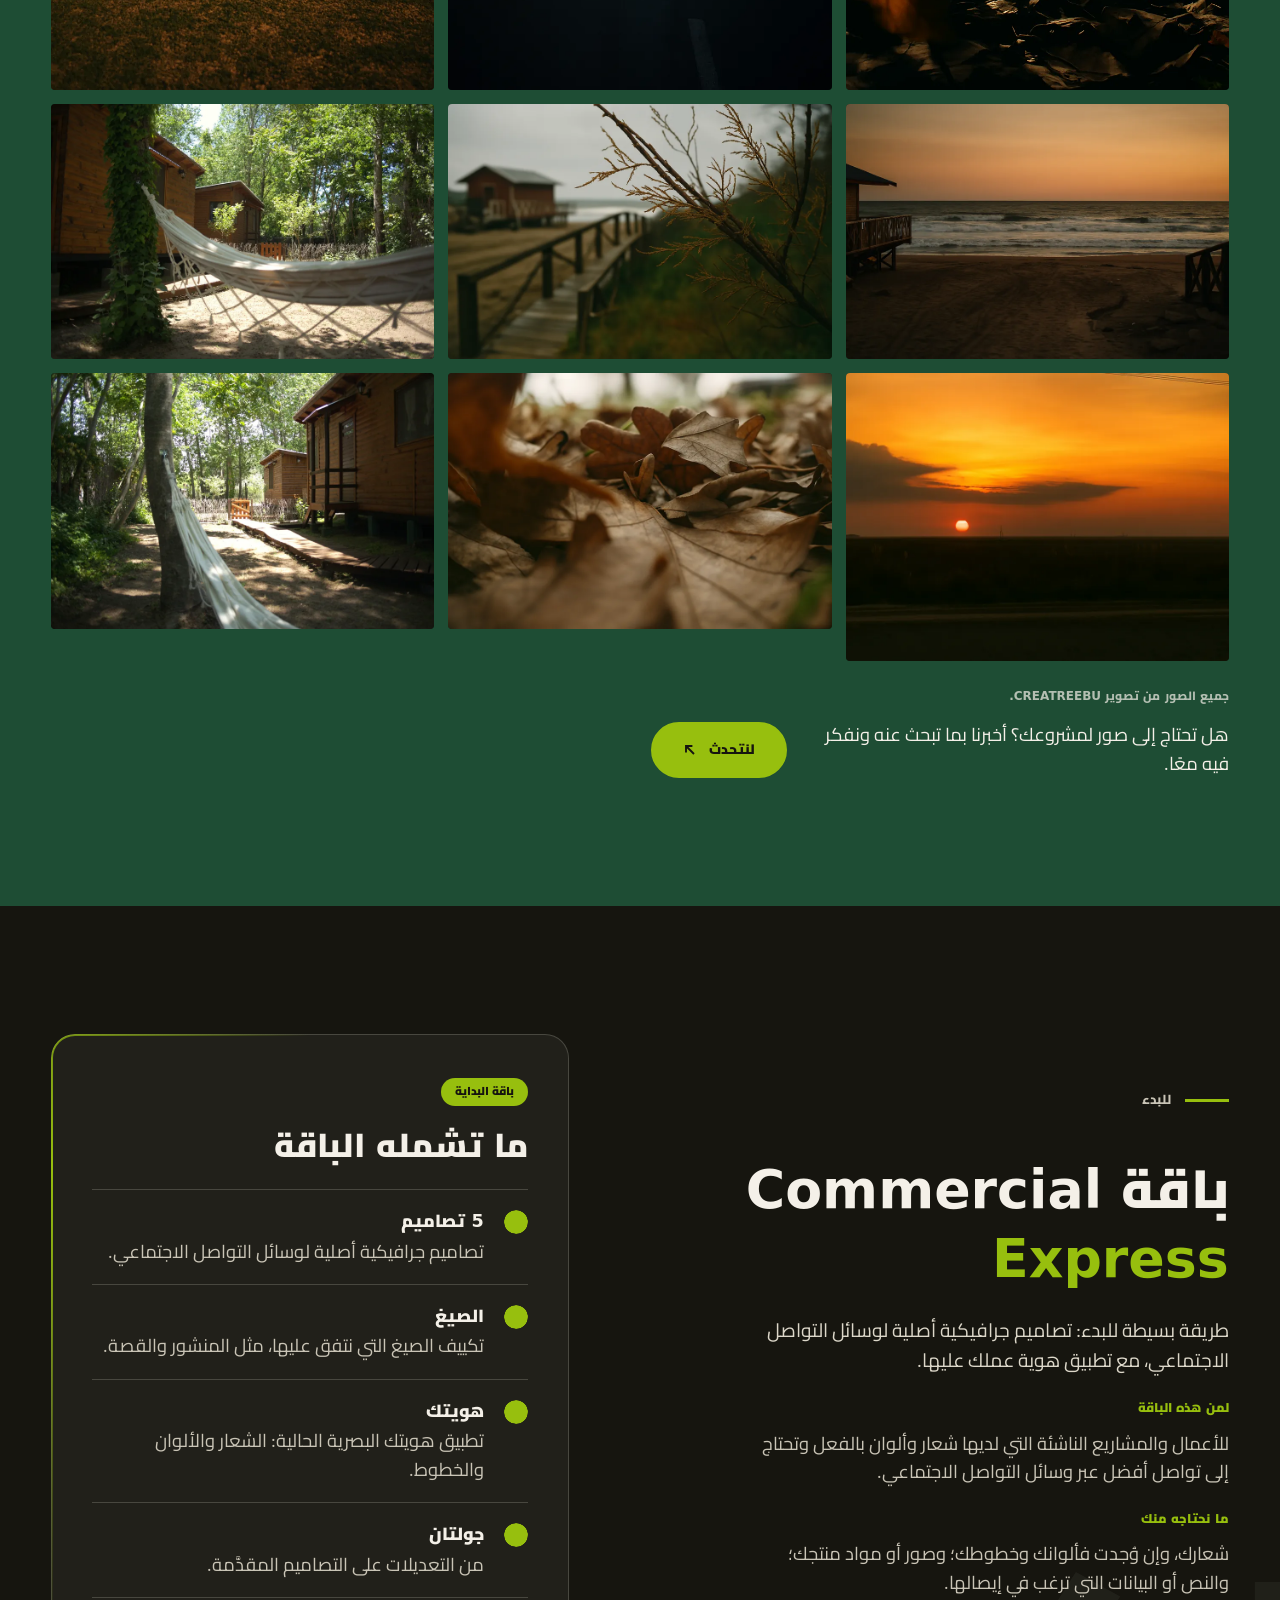
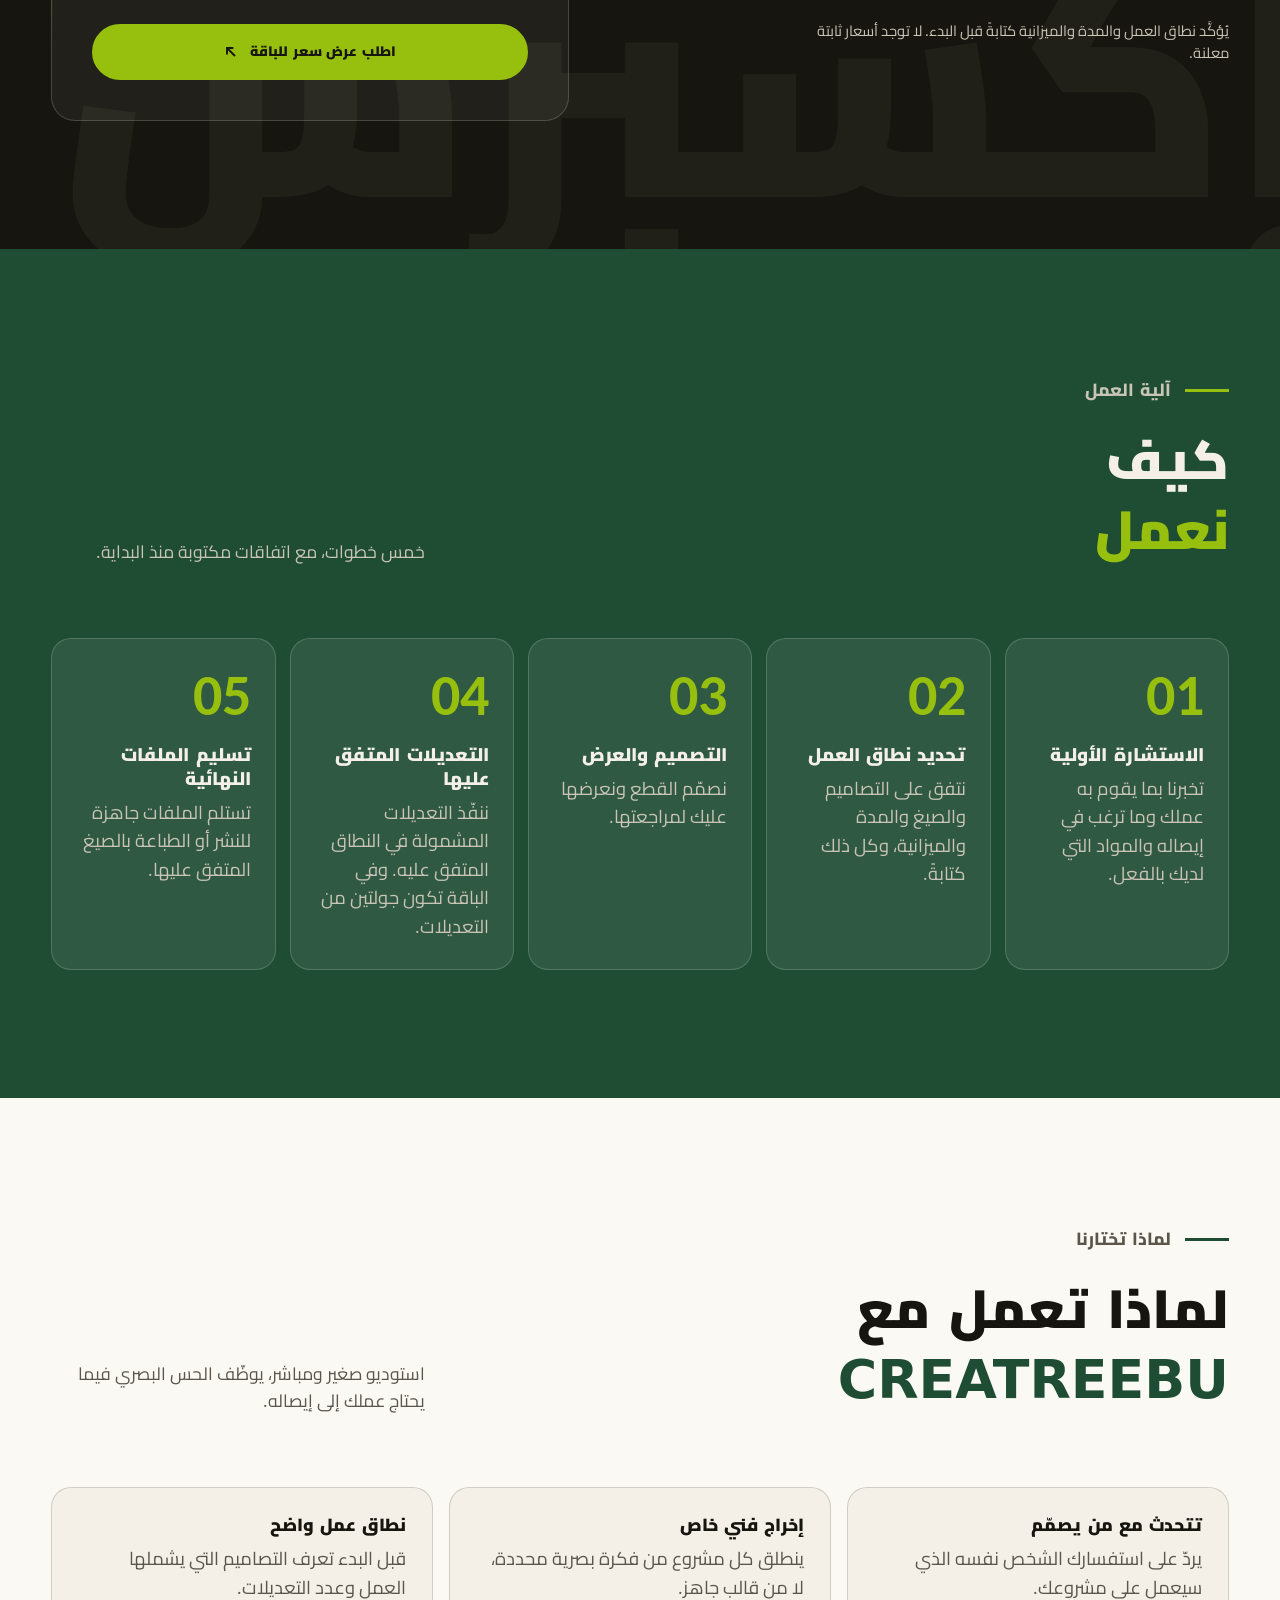
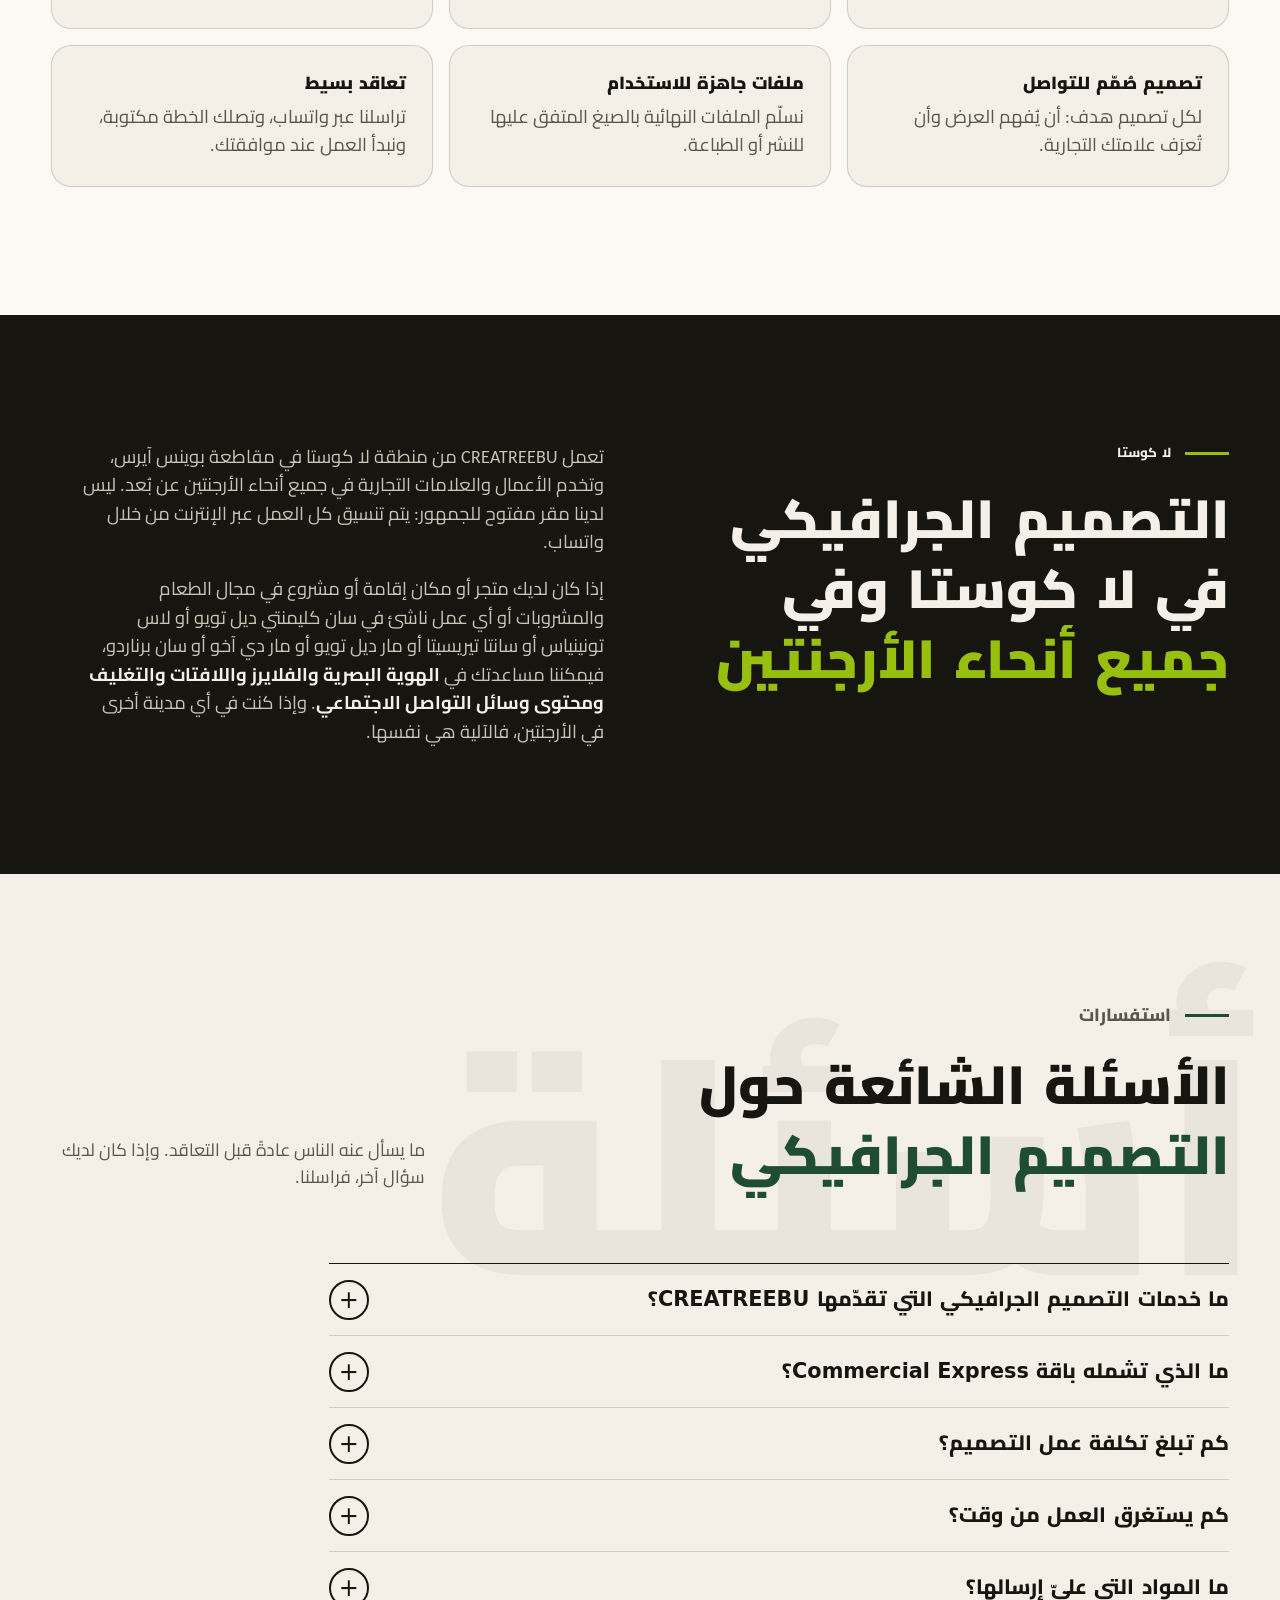
==== commit 285364e9: "Add files via upload" ====
--- a/ar/index.html
+++ b/ar/index.html
@@ -274,9 +274,9 @@
   <link rel="preconnect" href="https://fonts.googleapis.com">
   <link rel="preconnect" href="https://fonts.gstatic.com" crossorigin>
   <link rel="stylesheet" href="https://fonts.googleapis.com/css2?family=Carlito:ital,wght@0,400;0,700;1,400&display=swap">
-  <link rel="stylesheet" href="../style.css">
-  <link rel="stylesheet" href="../lang.css">
-  <link rel="stylesheet" href="../rtl.css">
+  <link rel="stylesheet" href="../style.css?v=20261109">
+  <link rel="stylesheet" href="../lang.css?v=20261109">
+  <link rel="stylesheet" href="../rtl.css?v=20261109">
   <link rel="preload" href="../fonts/cairo-arabic-wght.woff2" as="font" type="font/woff2" crossorigin>
 </head>
 
@@ -964,7 +964,37 @@
       </button>
 
       <div class="modal-media">
-        <div class="modal-escena" id="modal-escena"></div>
+        <div class="tele tele-modal">
+          <div class="tele-marco" dir="ltr">
+            <svg class="tele-antenas" viewBox="0 0 200 92" aria-hidden="true" focusable="false">
+              <path d="M100 86 L28 6" stroke="#cfcdc4" stroke-width="2.4" stroke-linecap="round" fill="none"/>
+              <path d="M100 86 L168 10" stroke="#cfcdc4" stroke-width="2.4" stroke-linecap="round" fill="none"/>
+              <circle cx="28" cy="6" r="3.6" fill="#e8e5db"/><circle cx="168" cy="10" r="3.6" fill="#e8e5db"/>
+              <path d="M78 92 Q100 70 122 92 Z" fill="#26231d"/><ellipse cx="100" cy="88" rx="9" ry="4" fill="#4a463b"/>
+            </svg>
+            <div class="tele-caja">
+              <div class="tele-bisel">
+                <div class="tele-pantalla" id="modal-pantalla">
+                  <div class="modal-escena" id="modal-escena"></div>
+                  <canvas class="tele-nieve" id="modal-nieve" width="128" height="96" aria-hidden="true"></canvas>
+                  <div class="tele-rayas" aria-hidden="true"></div>
+                  <div class="tele-barra" aria-hidden="true"></div>
+                  <div class="tele-brillo" aria-hidden="true"></div>
+                </div>
+              </div>
+              <div class="tele-lado" aria-hidden="true">
+                <span class="tele-led" style="background:#ff4a3d;box-shadow:0 0 1.4cqw rgba(255,74,61,.9)"></span>
+                <button class="tele-perilla tele-perilla--canal" id="modal-perilla" type="button" tabindex="-1"></button>
+                <span class="tele-perilla tele-perilla--vol"></span>
+                <span class="tele-parlante"></span>
+                <span class="tele-marca">CREATREEBU</span>
+              </div>
+            </div>
+            <svg class="tele-patas" viewBox="0 0 200 26" aria-hidden="true" focusable="false">
+              <path d="M22 0 L40 0 L33 26 L28 26 Z" fill="#2d160a"/><path d="M160 0 L178 0 L172 26 L167 26 Z" fill="#2d160a"/>
+            </svg>
+          </div>
+        </div>
         <div class="modal-miniaturas" id="modal-miniaturas" role="group" aria-label="صور المشروع"></div>
       </div>
 
@@ -1015,7 +1045,7 @@
     <button type="button" class="btn btn--carbon" id="wa-aviso-cerrar">حسناً</button>
   </dialog>
 
-  <script src="../i18n/ar.js" defer></script>
-  <script src="../script.js" defer></script>
+  <script src="../i18n/ar.js?v=20261109" defer></script>
+  <script src="../script.js?v=20261109" defer></script>
 </body>
 </html>
--- a/style.css
+++ b/style.css
@@ -1140,3 +1140,45 @@
 /* el puntero del mouse sobre la tele es un control remoto */
 .tele-marco { --mando: url("data:image/svg+xml,%3Csvg xmlns=%22http://www.w3.org/2000/svg%22 width=%2232%22 height=%2232%22 viewBox=%220 0 32 32%22%3E%3Cg transform=%22rotate%28-40 16 16%29%22%3E%3Crect x=%2211%22 y=%223%22 width=%2210%22 height=%2227%22 rx=%223.2%22 fill=%22%231b1a15%22 stroke=%22%23f4f0e8%22 stroke-width=%221.3%22/%3E%3Ccircle cx=%2216%22 cy=%228.2%22 r=%221.9%22 fill=%22%23ff4a3d%22/%3E%3Ccircle cx=%2216%22 cy=%2213.5%22 r=%222.1%22 fill=%22%2397BF0E%22/%3E%3Crect x=%2213.2%22 y=%2217.4%22 width=%222.4%22 height=%222.2%22 rx=%22.6%22 fill=%22%23f4f0e8%22/%3E%3Crect x=%2216.6%22 y=%2217.4%22 width=%222.4%22 height=%222.2%22 rx=%22.6%22 fill=%22%23f4f0e8%22/%3E%3Crect x=%2213.2%22 y=%2221.2%22 width=%222.4%22 height=%222.2%22 rx=%22.6%22 fill=%22%23f4f0e8%22/%3E%3Crect x=%2216.6%22 y=%2221.2%22 width=%222.4%22 height=%222.2%22 rx=%22.6%22 fill=%22%23f4f0e8%22/%3E%3Crect x=%2213.2%22 y=%2225%22 width=%225.8%22 height=%222%22 rx=%22.6%22 fill=%22%23f4f0e8%22/%3E%3C/g%3E%3C/svg%3E") 8 6, pointer; }
 .tele-marco, .tele-ver, .tele-perilla--canal { cursor: var(--mando); }
+
+/* volumen: botones − y + junto al de sonido */
+.tele-base { flex-wrap: wrap; }
+.tele-vol {
+  display: grid; place-items: center; flex: none; width: 40px; height: 40px; padding: 0; border-radius: 50%; cursor: pointer;
+  border: 1px solid var(--linea-osc); background: rgba(22, 21, 15, .55); color: var(--marfil);
+  font: 800 1.25rem/1 var(--sans); transition: color .2s, border-color .2s, transform .15s;
+}
+.tele-vol[hidden] { display: none; }
+.tele-vol:hover, .tele-vol:focus-visible { color: var(--lima); border-color: var(--lima); }
+.tele-vol:active { transform: scale(.92); }
+
+/* mini carrusel del proyecto: barrita que se llena en los 4 segundos de la imagen activa */
+.modal-miniaturas.auto .mini[aria-pressed="true"]::after {
+  content: ""; position: absolute; left: 0; bottom: 0; height: 4px; width: 100%; background: var(--lima);
+  transform-origin: left center; animation: mini-ciclo 4s linear forwards; pointer-events: none;
+}
+[dir="rtl"] .modal-miniaturas.auto .mini[aria-pressed="true"]::after { transform-origin: right center; }
+@keyframes mini-ciclo { from { transform: scaleX(0); } to { transform: scaleX(1); } }
+@media (prefers-reduced-motion: reduce) { .modal-miniaturas.auto .mini[aria-pressed="true"]::after { animation: none; transform: none; } }
+
+/* La imagen principal de cada proyecto se ve dentro de una tele de tubos */
+.tele-modal { position: relative; width: 100%; margin: 0 auto; container-type: inline-size; }
+.tele-modal::before { display: none; }
+.tele-modal .tele-marco { transform: none; animation: none; filter: drop-shadow(0 2.5cqw 2.5cqw rgba(22, 21, 15, .35)); }
+.tele-modal .tele-antenas { width: 26cqw; margin-bottom: -.6cqw; }
+.tele-modal .tele-caja { grid-template-columns: minmax(0, 1fr) 15%; gap: 1.4cqw; padding: 2cqw; border-radius: 4cqw 4cqw 3cqw 3cqw; }
+.tele-modal .tele-bisel { padding: 1.1cqw; border-radius: 5cqw / 5.8cqw; }
+.tele-modal .tele-pantalla { border-radius: 4cqw / 4.8cqw; }
+.tele-modal .modal-escena { position: absolute; inset: 0; aspect-ratio: auto; border-radius: 0; background: #0a0a09; }
+.tele-modal .modal-escena img, .tele-modal .modal-escena video { object-fit: contain; filter: saturate(1.12) contrast(1.06); }
+.tele-modal .tele-lado { padding: 1.6cqw .6cqw 1.2cqw; gap: 1.6cqw; }
+.tele-modal .tele-perilla { width: 7.4cqw; height: 7.4cqw; }
+.tele-modal .tele-perilla--vol { width: 5.2cqw; height: 5.2cqw; }
+.tele-modal .tele-parlante { min-height: 6cqw; }
+.tele-modal .tele-marca { font-size: 1.05cqw; }
+.tele-modal .tele-led { width: 1.6cqw; height: 1.6cqw; }
+.tele-pantalla.encendiendo .modal-escena { animation: encender .7s cubic-bezier(.5, 0, .2, 1) both; }
+.tele-modal .tele-nieve { opacity: 0; }
+.tele-modal .tele-pantalla.nieve .tele-nieve { opacity: 1; mix-blend-mode: normal; }
+.tele-modal .tele-antenas path[stroke] { stroke: #5d594e; }
+.tele-modal .tele-antenas circle { fill: #3f3c33; }
